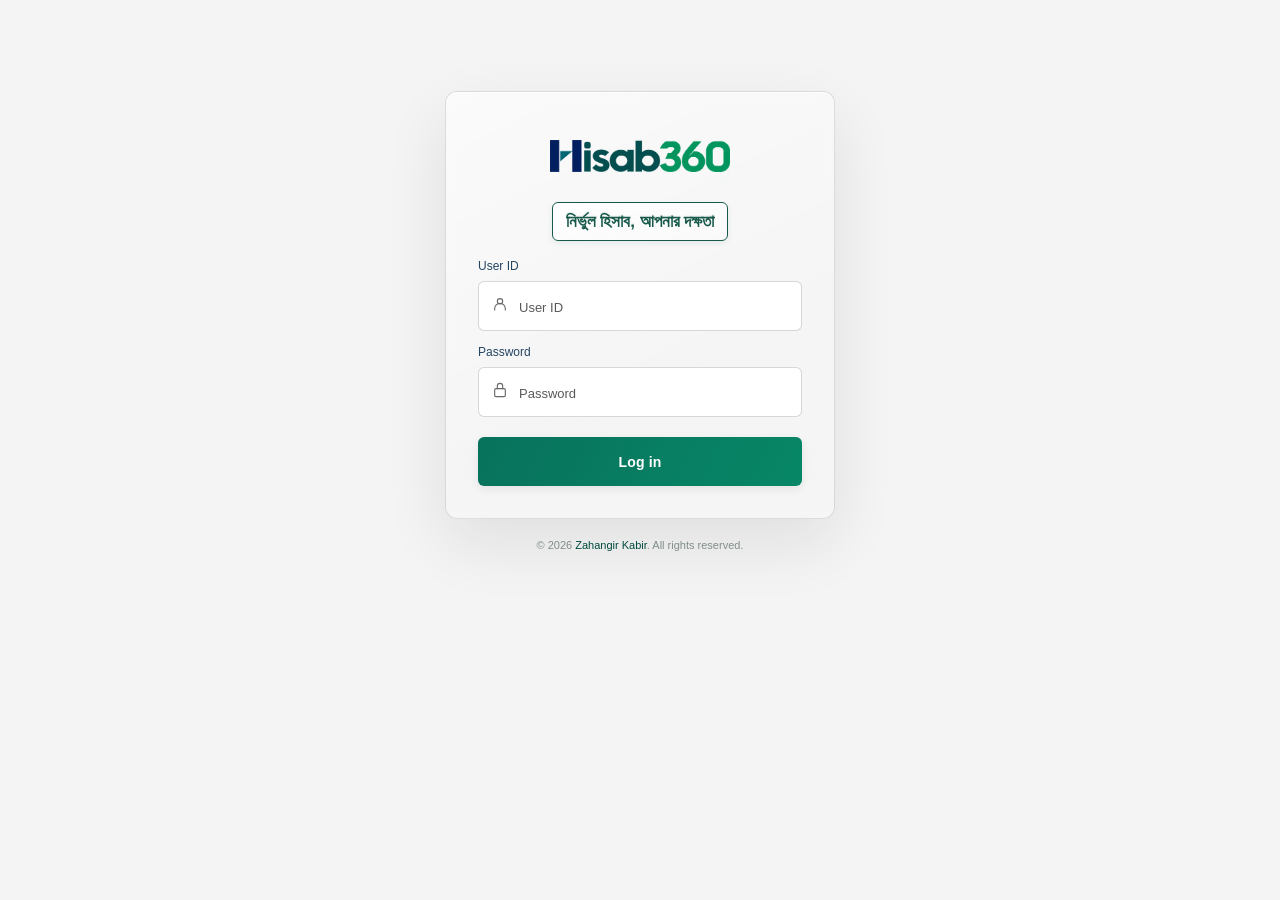
==== index.html @ 58d1980b "Match the login tagline border and text with a subtle glass finish" ====
<!DOCTYPE html>
<html lang="bn">
<head>
  <meta charset="UTF-8">
  <meta name="viewport" content="width=device-width, initial-scale=1.0">
  <title>Hisab360 · Collection Portal</title>
  
  <script>
  try{var portalSavedSession=JSON.parse(sessionStorage.getItem('collectionPortalUser')||'null');
  if(portalSavedSession&&portalSavedSession.id)document.documentElement.classList.add('portal-session-restoring');}catch(e){}
  </script>
  <style>
  .portal-session-restoring #loginSection{display:none!important}

</style>
  <link rel="preconnect" href="https://www.gstatic.com">
  <link rel="preconnect" href="https://identitytoolkit.googleapis.com" crossorigin>
  <link rel="preconnect" href="https://securetoken.googleapis.com" crossorigin>
  <link rel="preconnect" href="https://collection-app-479e0-default-rtdb.firebaseio.com" crossorigin>
  <link rel="preload" as="script" href="assets/vendor/firebase-app-8.10.1.js">
  <link rel="preload" as="script" href="assets/vendor/firebase-auth-8.10.1.js">
  <link rel="preload" as="script" href="assets/vendor/firebase-database-8.10.1.js">
  <!-- Firebase SDKs -->

  <!-- Heavy libraries are lazy-loaded so Login opens faster. -->

  <style>
    * { box-sizing: border-box; font-family: 'Segoe UI', Tahoma, Geneva, Verdana, sans-serif; margin: 0; padding: 0; }
    html, body { overscroll-behavior-y: contain; }
    body { background-color: #f4f7f6; padding: 10px; color: #333; touch-action: pan-x pan-y; }
    .container { max-width: 1500px; margin: 0 auto; background: #fff; padding: 15px; border-radius: 8px; box-shadow: 0 4px 12px rgba(0,0,0,0.1); }
    h2 { color: #00695c; margin-bottom: 15px; font-size: 20px; }

    .login-box { max-width: 400px; margin: 40px auto; padding: 25px; border: 1px solid #ccc; border-radius: 8px; background: #fff; text-align: center; }
    .login-box input { width: 100%; padding: 10px; margin: 10px 0; border: 1px solid #ccc; border-radius: 4px; }
    
    .btn-group { display: flex; gap: 10px; margin-top: 15px; flex-wrap: wrap; }
    .btn { background: #00695c; color: white; padding: 12px 15px; border: none; border-radius: 4px; cursor: pointer; font-size: 15px; width: 100%; font-weight: bold; text-align: center; }
    .btn:hover { background: #004d40; }
    .btn:disabled { background: #999 !important; cursor: not-allowed !important; opacity: 0.6; }
    
    .btn-excel { background: #2e7d32; color: white; border: none; padding: 10px 15px; border-radius: 4px; cursor: pointer; font-weight: bold; }
    .btn-excel:hover { background: #1b5e20; }
    .btn-reset { background: #757575; color: white; border: none; padding: 8px 12px; border-radius: 4px; cursor: pointer; }
    .btn-reset:hover { background: #616161; }

    .btn-add { background: #0288d1; color: white; border: none; padding: 8px 12px; border-radius: 4px; cursor: pointer; font-size: 12px; font-weight: bold; margin-top: 5px; }
    .btn-add:hover { background: #01579b; }

    .btn-remove-row { background: #e53935; color: white; border: none; padding: 6px 10px; border-radius: 4px; cursor: pointer; font-weight: bold; }
    .btn-remove-row:hover { background: #b71c1c; }

    .btn-cancel { background: #d32f2f; color: white; }
    .btn-cancel:hover { background: #b71c1c; }
    .btn-logout { background: #d32f2f; width: auto; float: right; padding: 8px 15px; font-weight: normal; font-size: 13px; }
    
    .btn-delete { background: #c62828; color: white; border: none; padding: 5px 8px; border-radius: 4px; cursor: pointer; font-weight: bold; font-size: 11px; margin-left: 3px; }
    .btn-delete:hover { background: #b71c1c; }

    .btn-edit { background: #f57c00; color: white; border: none; padding: 5px 8px; border-radius: 4px; cursor: pointer; font-weight: bold; font-size: 11px; margin-right: 3px; }
    .btn-edit:hover { background: #e65100; }

    .btn-details { background: #0288d1; color: white; border: none; padding: 5px 8px; border-radius: 4px; cursor: pointer; font-weight: bold; font-size: 11px; }
    .btn-details:hover { background: #01579b; }

    .btn-approve { background: #2e7d32; color: white; border: none; padding: 5px 8px; border-radius: 4px; cursor: pointer; font-weight: bold; font-size: 11px; margin-right: 3px; }
    .btn-approve:hover { background: #1b5e20; }

    .btn-clear-slip { background: #d32f2f; color: white; border: none; padding: 4px 8px; border-radius: 4px; cursor: pointer; font-weight: bold; font-size: 12px; }
    .btn-clear-slip:hover { background: #b71c1c; }

    .tab-nav { display: flex; gap: 10px; border-bottom: 2px solid #00695c; margin-bottom: 15px; flex-wrap: wrap; }
    .tab-btn { background: #e0f2f1; border: none; padding: 10px 18px; font-weight: bold; cursor: pointer; border-radius: 6px 6px 0 0; color: #004d40; font-size: 14px; }
    .tab-btn.active { background: #00695c; color: white; }
    .tab-btn.settings-icon { flex:0 0 auto; min-width:44px; font-size:18px; padding:8px 12px; }
    @media(max-width:768px){ .tab-btn.settings-icon { min-width:46px; flex:0 0 46px; } }

    .header-bar { overflow: hidden; margin-bottom: 15px; display:flex; justify-content:space-between; align-items:center; gap:8px; }
    .header-bar h2 { font-size: 18px; margin: 0; }

    .summary-cards { display: grid; grid-template-columns: repeat(auto-fit, minmax(140px, 1fr)); gap: 10px; margin-bottom: 15px; }
    .card { background: #e0f2f1; padding: 10px; border-radius: 6px; text-align: center; border: 1px solid #b2dfdb; }
    .card h3 { font-size: 11px; color: #004d40; margin-bottom: 3px; }
    .card p { font-size: 14px; font-weight: bold; color: #00695c; }
    .card.red { background: #ffebee; border-color: #ffcdd2; } .card.red p { color: #c62828; }
    .card.green { background: #e8f5e9; border-color: #c8e6c9; } .card.green p { color: #2e7d32; }
    .card.diff { background: #fff3e0; border-color: #ffe0b2; } .card.diff p { color: #e65100; }
    .card.cyan { background: #e0f7fa; border-color: #b2ebf2; } .card.cyan p { color: #00838f; }
    .card.purple { background: #f3e5f5; border-color: #e1bee7; } .card.purple p { color: #6a1b9a; }
    .card.bank-card { background: #e8eaf6; border-color: #c5cae9; } .card.bank-card p { color: #1a237e; }

    .filter-panel { background: #e0f2f1; padding: 12px; border-radius: 8px; margin-bottom: 15px; display: flex; flex-wrap: wrap; gap: 10px; align-items: flex-end; }
    .filter-group { display: flex; flex-direction: column; gap: 3px; flex: 1; min-width: 130px; }
    .filter-group label { font-size: 11px; font-weight: bold; color: #004d40; }
    /* Refined admin filter UI */
    #adminFilterPanel{
      background:linear-gradient(135deg,#e8f7f5 0%,#f7fbfb 100%);
      border:1px solid #b7dfda; border-radius:14px; padding:14px; gap:12px;
      box-shadow:0 3px 12px rgba(0,77,64,.07); align-items:stretch;
    }
    #adminFilterPanel .filter-group{min-width:170px;}
    #adminFilterPanel .filter-group label{font-size:11px; letter-spacing:.1px; margin-left:2px;}
    #adminFilterPanel .filter-group input,#adminFilterPanel .dso-multiselect-toggle{
      min-height:40px; padding:9px 11px; border:1px solid #a8c8c4; border-radius:9px;
      background:#fff; font-size:13px; outline:none; transition:.18s ease;
    }
    #adminFilterPanel .filter-group input:focus,#adminFilterPanel .dso-multiselect-toggle:focus{
      border-color:#00897b; box-shadow:0 0 0 3px rgba(0,137,123,.10);
    }
    #adminFilterPanel .dso-multiselect{height:40px;}
    #adminFilterPanel .dso-multiselect-toggle{height:40px;}
    #adminFilterPanel .admin-filter-action{
      min-height:40px; padding:9px 13px; border:none; border-radius:9px; cursor:pointer;
      font-size:12px; font-weight:800; white-space:nowrap; transition:.18s ease;
    }
    #adminFilterPanel .admin-filter-action:hover{transform:translateY(-1px); filter:brightness(.98);}
    #adminFilterPanel.group-admin-filter .range-filter{display:none;}
    #adminFilterPanel.slip-approval-filter .range-filter{display:none!important;}
    #adminFilterPanel.group-admin-filter .filter-group.date-filter{flex:1.1; min-width:190px;}
    #adminFilterPanel.group-admin-filter .filter-group.dso-filter{flex:2; min-width:240px;}
    #adminFilterPanel.group-admin-filter .filter-group.dso-filter label:after{content:' (শুধু আপনার নির্ধারিত DSO)';font-weight:normal;color:#607d8b;}
    #adminFilterPanel.group-admin-filter .filter-group.date-filter{flex:1.15;min-width:160px;}
    #adminFilterPanel.group-admin-filter .filter-group.dso-filter{flex:2.2;min-width:220px;}
    #adminFilterPanel.group-admin-filter .admin-filter-action{flex:0 0 auto;}
    @media(max-width:760px){
      #adminFilterPanel{padding:11px;gap:9px;}
      #adminFilterPanel .filter-group{min-width:100%;}
      #adminFilterPanel .admin-filter-action{width:100%;}
    }
    .filter-group input, .filter-group select { padding: 6px; border: 1px solid #004d40; border-radius: 4px; width: 100%; font-size: 12px; }
    
    .dso-multiselect { position: relative; width: 100%; }
    .dso-multiselect-toggle {
      width: 100%; min-height: 34px; padding: 7px 34px 7px 10px; border: 1px solid #9aa7ad; border-radius: 3px;
      background: #fff; color: #444; font-size: 12px; text-align: left; cursor: pointer; position: relative;
      overflow: hidden; white-space: nowrap; text-overflow: ellipsis;
    }
    .dso-multiselect-toggle::after {
      content: "▼"; position: absolute; right: 10px; top: 50%; transform: translateY(-50%); color: #68757a; font-size: 10px; pointer-events: none;
    }
    .dso-multiselect.open .dso-multiselect-toggle::after { content: "▲"; }
    .dso-checkbox-container {
      display: none; position: absolute; top: calc(100% + 2px); left: 0; right: 0; max-height: 185px; overflow-y: auto;
      border: 1px solid #b7c0c5; border-radius: 0 0 3px 3px; background: #fff; padding: 5px 0; z-index: 500; box-shadow: 0 3px 10px rgba(0,0,0,0.14);
    }
    .dso-multiselect.open .dso-checkbox-container { display: block; }
    .dso-checkbox-item { display: flex; align-items: center; gap: 9px; min-height: 31px; padding: 4px 12px; font-size: 12px; color: #555; cursor: pointer; user-select: none; background: #fff; }
    .dso-checkbox-item:hover { background: #f2f5f6; }
    .dso-checkbox-item input[type="checkbox"] { width: 15px; height: 15px; margin: 0; cursor: pointer; accent-color: #00695c; }
    .dso-dropdown-actions { display: flex; gap: 5px; padding: 6px 8px; border-top: 1px solid #e0e0e0; background: #fafafa; position: sticky; bottom: 0; }
    .dso-dropdown-actions button { flex: 1; font-size: 10px; cursor: pointer; padding: 4px 6px; border: none; border-radius: 2px; color: #fff; }
    .dso-select-all-btn { background: #00695c; }
    .dso-clear-all-btn { background: #c62828; }

    .missing-box { background: #ffebee; border: 2px dashed #c62828; border-radius: 8px; padding: 12px; margin-bottom: 15px; }
    .missing-box h3 { color: #c62828; font-size: 14px; margin-bottom: 8px; display: flex; justify-content: space-between; flex-wrap: wrap; }
    .missing-list { display: flex; flex-wrap: wrap; gap: 6px; }
    .missing-badge { background: #c62828; color: white; padding: 3px 8px; border-radius: 12px; font-size: 11px; font-weight: bold; }

    .notification-banner { background: #e3f2fd; border: 1px solid #2196f3; border-radius: 6px; padding: 10px; margin-bottom: 15px; display: flex; justify-content: space-between; align-items: center; }
    .notification-banner p { font-size: 12px; color: #0d47a1; font-weight: bold; }
    .btn-dismiss { background: #1976d2; color: white; border: none; padding: 4px 8px; border-radius: 4px; cursor: pointer; font-size: 11px; }

    .form-grid { display: grid; grid-template-columns: repeat(auto-fit, minmax(280px, 1fr)); gap: 15px; margin-bottom: 15px; }
    .section-box { padding: 15px; border-radius: 8px; border: 2px solid #ccc; background: #fff; }
    .section-received { border-color: #2e7d32; background-color: #f1f8e9; }
    .section-return { border-color: #c62828; background-color: #fbe9e7; }
    .section-title { font-size: 15px; font-weight: bold; margin-bottom: 12px; padding-bottom: 5px; border-bottom: 2px solid; }
    .title-received { color: #2e7d32; border-color: #a5d6a7; }
    .title-return { color: #c62828; border-color: #ef9a9a; }

    .form-group { margin-bottom: 10px; }
    .form-group label { display: block; font-weight: bold; margin-bottom: 4px; font-size: 12px; }
    .form-group input, .form-group select { width: 100%; padding: 8px; border: 1px solid #ccc; border-radius: 4px; background: #fff; font-size: 13px; }

    .dynamic-row { display: flex; gap: 6px; margin-bottom: 6px; align-items: center; }
    .dynamic-row select, .dynamic-row input[type="text"] { flex: 1; padding: 6px; border: 1px solid #ccc; border-radius: 4px; font-size: 12px; }

    .calculation-box { background: #ffffff; padding: 10px; border-radius: 6px; border: 1px dashed #777; margin-top: 10px; font-size: 13px; }
    .calc-row { display: flex; justify-content: space-between; margin-bottom: 4px; }

    .ocr-status { font-size: 11px; color: #00695c; margin-top: 4px; font-weight: bold; }
    .ocr-result-box { margin-top: 7px; padding: 7px 9px; background:#eef8f6; border:1px solid #80cbc4; border-radius:5px; font-size:11px; line-height:1.55; }
    /* OCR progress/result text is intentionally hidden from the user UI. OCR still runs in the background. */
    #ocrStatus, .ocr-result-box { display: none !important; }
    .ocr-ok { color:#2e7d32; font-weight:bold; }
    .ocr-fail { color:#c62828; font-weight:bold; }
    .ocr-warn { color:#e65100; font-weight:bold; }
    .slip-account-name { flex:1.6; min-width:160px; padding:6px; border:1px solid #ccc; border-radius:4px; font-size:12px; background:#f7f7f7; }
    .slip-amt-val.ocr-locked { background:#e8f5e9; border-color:#66bb6a; font-weight:bold; }
    .slip-bank-name.ocr-locked { background:#e8f5e9; border-color:#66bb6a; font-weight:bold; }
    .slip-manual-tools { display:flex; align-items:center; gap:8px; flex-wrap:wrap; margin-top:6px; font-size:11px; }
    .btn-manual-edit { background:#ef6c00; color:#fff; border:none; padding:5px 9px; border-radius:4px; cursor:pointer; font-weight:bold; font-size:11px; }
    .btn-manual-edit:hover { background:#e65100; }
    .manual-confirm-label { display:inline-flex; align-items:center; gap:5px; padding:4px 7px; border:1px solid #ffcc80; border-radius:4px; background:#fff8e1; color:#6d4c41; font-weight:bold; }
    .manual-confirm-label input { accent-color:#2e7d32; }
    .manual-mode { background:#fff8e1 !important; border-color:#ffb74d !important; }
    .manual-confirmed { background:#e8f5e9 !important; border-color:#66bb6a !important; }

    .status-pending { background-color: #fff3e0; color: #e65100; font-weight: bold; padding: 3px 6px; border-radius: 4px; border: 1px solid #ffe0b2; display: inline-block; }
    .status-approved { background-color: #e8f5e9; color: #2e7d32; font-weight: bold; padding: 3px 6px; border-radius: 4px; border: 1px solid #c8e6c9; display: inline-block; }

    .table-container { 
      max-height: 70vh; overflow-y: auto; overflow-x: auto; margin-top: 10px; border: 1px solid #ccc; border-radius: 6px; position: relative; -webkit-overflow-scrolling: touch;
    }
    /* Bank Slip Approval: header stays visible vertically; DSO stays visible horizontally. */
    #adminPageSlipApproval .table-container { isolation:isolate; }
    #adminSlipApprovalTable thead th { position:sticky; top:0; z-index:12; background:#00695c; color:#fff; }
    #adminSlipApprovalTable tbody td:nth-child(3) { position:sticky; left:0; z-index:6; background:#fff; min-width:64px; font-weight:700; box-shadow:3px 0 7px rgba(0,0,0,.12); }
    #adminSlipApprovalTable tbody tr:nth-child(even) td:nth-child(3) { background:#f9f9f9; }
    #adminSlipApprovalTable thead th:nth-child(3) { left:0; z-index:18; box-shadow:3px 0 7px rgba(0,0,0,.16); }
    .approval-slip-thumbs { min-width:76px; max-width:260px; }
    .approval-slip-thumbs .thumb-list { display:flex; flex-wrap:wrap; justify-content:center; gap:5px; }
    .approval-slip-thumb { width:76px; min-height:84px; padding:3px; border:1px solid #a9d4ca; border-radius:8px; background:#f2faf8; cursor:zoom-in; display:flex; flex-direction:column; align-items:center; justify-content:center; gap:2px; }
    .approval-slip-thumb:hover,.approval-slip-thumb:focus-visible { border-color:#00695c; box-shadow:0 0 0 2px #b2dfdb; }
    .approval-slip-thumb img { display:block; width:68px; height:65px; object-fit:contain; border-radius:4px; background:#fff; }
    .approval-slip-thumb span { color:#004d40; font-size:10px; font-weight:700; }
    table { width: 100%; border-collapse: separate; border-spacing: 0; font-size: 11px; text-align: center; white-space: nowrap; }
    table th, table td { border-bottom: 1px solid #ccc; border-right: 1px solid #ccc; vertical-align: middle; padding: 6px; }
    table th:first-child, table td:first-child { border-left: 1px solid #ccc; }
    tr:nth-child(even) { background: #f9f9f9; }

    #dataTable thead tr:nth-child(1) th { position: sticky; top: 0; z-index: 10; }
    #dataTable thead tr:nth-child(2) th { position: sticky; top: 28px; z-index: 9; }
    #bankDetailsTable thead tr:nth-child(1) th, #notesSummaryTable thead tr:nth-child(1) th, #dsoHistoryTable thead tr:nth-child(1) th { position: sticky; top: 0; z-index: 10; }

    #dataTable { --report-date-width: 112px; }
    #dataTable thead tr:nth-child(2) th.sticky-col-1,
    #dataTable tbody td.sticky-col-1:not([colspan]) { box-sizing:border-box; width:var(--report-date-width); min-width:var(--report-date-width); max-width:var(--report-date-width); }
    #dataTable th.sticky-col-1, #dataTable td.sticky-col-1 { position: sticky; left: 0; z-index: 5; background-color: #37474f; color: white; }
    #dataTable th.sticky-col-2, #dataTable td.sticky-col-2 { position: sticky; left: var(--report-date-width); z-index: 5; background-color: #37474f; color: white; border-right: 2px solid #00695c; min-width:90px; box-shadow:3px 0 7px rgba(0,0,0,.12); }

    #dataTable thead tr:nth-child(1) th.sticky-col-1, #dataTable thead tr:nth-child(1) th.sticky-col-2 { z-index: 20; }
    #dataTable thead tr:nth-child(2) th.sticky-col-1, #dataTable thead tr:nth-child(2) th.sticky-col-2 { z-index: 19; }

    #dataTable tbody td.sticky-col-1, #dataTable tbody td.sticky-col-2 { background-color: #fff; color: #333; }
    #dataTable tbody tr:nth-child(even) td.sticky-col-1, #dataTable tbody tr:nth-child(even) td.sticky-col-2 { background-color: #f9f9f9; }
    #dataTable tfoot tr td.sticky-col-1, #dataTable tfoot tr td.sticky-col-2 { background-color: #eceff1; color: #000; }

    .th-info { background: #37474f; color: white; }
    .th-received { background: #2e7d32; color: white; }
    .th-return { background: #c62828; color: white; }
    .th-diff { background: #e65100; color: white; }
    .th-dso { background: #00838f; color: white; }
    .th-bank { background: #1a237e; color: white; }
    
    .bg-received { background-color: #e8f5e9 !important; color: #1b5e20; }
    .bg-return { background-color: #ffebee !important; color: #b71c1c; }
    .bg-diff { background-color: #fff3e0 !important; color: #e65100; font-weight: bold; }
    .bg-dso-diff { background-color: #e0f7fa !important; color: #00838f; font-weight: bold; }
    .admin-loading-row td { padding:18px !important; font-weight:800; color:#00695c; }

    .slip-img-preview { width: 45px; height: 45px; object-fit: cover; border-radius: 4px; border: 1px solid #00695c; display: block; margin: 0 auto; cursor: pointer; transition: transform 0.2s; }
    .slip-img-preview:hover { transform: scale(1.1); }
    .slip-clear-preview { width: 170px; height: 105px; object-fit: contain; background:#fff; border:2px solid #00695c; border-radius:6px; display:none; cursor:pointer; margin-top:7px; }
    .slip-clear-preview.visible { display:block; }
    .slip-date-input { flex:1; min-width:150px; padding:6px; border:1px solid #ccc; border-radius:4px; font-size:12px; background:#f7f7f7; }
    .slip-date-input.manual-mode { background:#fff8e1; border-color:#ffb74d; }
    .slip-date-input.manual-confirmed { background:#e8f5e9; border-color:#66bb6a; }
    .note-badge { display: inline-block; background: #eceff1; border: 1px solid #b0bec5; padding: 2px 4px; margin: 1px; border-radius: 3px; font-size: 10px; text-align: left; white-space: nowrap; }
    .dso-badge { display: inline-block; background: #e0f2f1; border: 1px solid #80cbc4; color: #004d40; padding: 2px 4px; margin: 1px; border-radius: 3px; font-size: 10px; font-weight: bold; }

    .slip-box-item { border: 1px solid #b2dfdb; padding: 12px; border-radius: 12px; background: linear-gradient(145deg,#ffffff,#f6fbfa); margin-bottom: 12px; box-shadow: 0 3px 12px rgba(0,105,92,.08); }
    .slip-input-group { display: grid; grid-template-columns: minmax(120px,1fr) minmax(180px,1.4fr) minmax(180px,1.5fr) minmax(140px,1fr) minmax(140px,1fr); gap: 8px; align-items: center; margin-top: 8px; }
    .slip-file-wrap { position:relative; min-width:0; }
    .slip-file-input { position:absolute; width:1px; height:1px; opacity:0; overflow:hidden; pointer-events:none; }
    .slip-file-label { min-height:42px; width:100%; display:flex; align-items:center; justify-content:center; gap:8px; padding:9px 12px; border:2px dashed #00897b; border-radius:10px; background:#e8f5f3; color:#00695c; font-size:13px; font-weight:800; cursor:pointer; transition:.18s ease; text-align:center; }
    .slip-file-label:hover { background:#d7efeb; border-color:#00695c; transform:translateY(-1px); }
    .slip-file-name { display:block; margin-top:4px; color:#607d8b; font-size:10px; white-space:nowrap; overflow:hidden; text-overflow:ellipsis; text-align:center; }
    .slip-head { display:flex; justify-content:space-between; align-items:center; gap:8px; flex-wrap:wrap; }
    .slip-title { font-weight:800; color:#00695c; font-size:14px; }
    .slip-status-dot { display:inline-flex; align-items:center; gap:5px; font-size:10px; color:#607d8b; }
    
    .note-warning { color: #c62828; font-size: 11px; font-weight: bold; margin-top: 4px; }
    .note-success { color: #2e7d32; font-size: 11px; font-weight: bold; margin-top: 4px; }

    .modal-overlay { position: fixed; top: 0; left: 0; width: 100%; height: 100%; background: rgba(0,0,0,0.7); display: none; justify-content: center; align-items: center; z-index: 1000; padding: 10px; }
    .modal-content { background: white; width: 100%; max-width: 650px; max-height: 90vh; overflow-y: auto; border-radius: 8px; padding: 15px; box-shadow: 0 5px 15px rgba(0,0,0,0.3); position: relative; }
    .modal-header { display: flex; justify-content: space-between; align-items: center; border-bottom: 2px solid #00695c; padding-bottom: 8px; margin-bottom: 12px; }
    .modal-header h3 { color: #00695c; font-size: 15px; }
    .modal-close { background: #c62828; color: white; border: none; font-size: 14px; font-weight: bold; padding: 4px 8px; border-radius: 4px; cursor: pointer; }
    .detail-section { margin-bottom: 12px; padding: 10px; border-radius: 6px; background: #f9f9f9; border: 1px solid #ddd; }
    .detail-section h4 { color: #37474f; margin-bottom: 6px; border-bottom: 1px dashed #ccc; padding-bottom: 3px; font-size: 13px; }
    .detail-row { display: flex; justify-content: space-between; margin-bottom: 4px; font-size: 12px; }
    .slip-grid-modal { display: grid; grid-template-columns: repeat(auto-fit, minmax(130px, 1fr)); gap: 10px; margin-top: 6px; }
    .slip-card-modal { border: 1px solid #ccc; padding: 6px; border-radius: 4px; text-align: center; background: #fff; box-shadow: 0 2px 4px rgba(0,0,0,0.05); }
    .slip-card-modal img { width: 100%; height: 120px; object-fit: contain; background: #f0f0f0; border-radius: 4px; cursor: pointer; border: 1px solid #ccc; }
    
    .image-zoom-overlay { position: fixed; top: 0; left: 0; width: 100%; height: 100%; background: rgba(0,0,0,0.85); display: none; justify-content: center; align-items: center; z-index: 2000; padding: 10px; }
    .image-zoom-container { width:min(98vw,1100px); max-width:98vw; height:min(96vh,900px); min-height:min(300px,96vh); text-align:center; background:#fff; padding:10px; border-radius:8px; position:relative; display:flex; flex-direction:column; overflow:hidden; }
    .slip-zoom-viewport { flex:1; min-height:0; overflow:auto; background:#eef2f1; display:flex; align-items:flex-start; border-radius:6px; }
    #zoomedImageSrc { display:block; max-width:none; max-height:none; height:auto; flex:none; margin:auto; border-radius:4px; }
    .zoom-controls { flex:none; z-index:12; display:flex; justify-content:center; align-items:center; flex-wrap:wrap; gap:8px; background:#fff; padding:8px 50px 8px 8px; }
    .zoom-controls button { min-height:38px; border:1px solid #00897b; border-radius:7px; color:#005b50; background:#fff; font-weight:700; cursor:pointer; }
    .zoom-controls output { min-width:50px; font-weight:700; color:#005b50; }
    .zoom-details-info { flex:none; margin-top: 8px; padding: 8px; background: #e0f2f1; border-radius: 4px; color: #004d40; font-weight: bold; font-size: 14px; display: flex; justify-content: space-around; flex-wrap: wrap; gap: 10px; }

    @media screen and (max-width: 900px) {
      .slip-input-group { grid-template-columns: repeat(2,minmax(0,1fr)); }
      .slip-file-wrap { grid-column: span 2; }
    }
    @media screen and (max-width: 768px) {
      body { padding: 5px; }
      .container { padding: 10px; }
      .form-grid { grid-template-columns: 1fr; }
      .slip-input-group { grid-template-columns: 1fr; gap:9px; }
      .slip-file-wrap { grid-column:auto; }
      .slip-box-item { padding:10px; }
      .slip-clear-preview { width:100%; height:150px; }
      .slip-manual-tools { align-items:stretch; }
      .slip-manual-tools .btn-manual-edit, .slip-manual-tools .manual-confirm-label { width:100%; justify-content:center; text-align:center; }
      .header-bar h2 { font-size: 15px; }
      .btn-logout { padding: 6px 10px; font-size: 12px; }
      .filter-panel { flex-direction: column; align-items: stretch; }
      .filter-group { width: 100%; }
      .tab-btn { flex: 1; text-align: center; padding: 8px 10px; font-size: 12px; }
    }
  
    /* ===== MODERN BANK SLIP OCR UI ===== */
    .slip-box-item{
      border:1px solid #b2dfdb!important;
      padding:14px!important;
      border-radius:16px!important;
      background:linear-gradient(135deg,#ffffff 0%,#f3fbf9 100%)!important;
      margin-bottom:14px!important;
      box-shadow:0 6px 20px rgba(0,105,92,.10)!important;
    }
    .slip-input-group{
      display:grid!important;
      grid-template-columns:1.35fr 1fr 1.35fr 1fr 1fr!important;
      gap:10px!important;
      align-items:start!important;
      margin-top:12px!important;
    }
    .slip-field{min-width:0;display:flex;flex-direction:column;gap:5px}
    .slip-field-label{
      display:block!important;
      font-size:11px!important;
      font-weight:800!important;
      color:#315a56!important;
      letter-spacing:.1px;
      min-height:30px;
      line-height:1.3;
    }
    .slip-field input,.slip-field select{
      width:100%!important;
      min-height:43px!important;
      padding:9px 11px!important;
      border:1px solid #c5d6d3!important;
      border-radius:10px!important;
      background:#fff!important;
      font-size:13px!important;
      outline:none!important;
      transition:.18s ease!important;
    }
    .slip-field input:focus,.slip-field select:focus{
      border-color:#00897b!important;
      box-shadow:0 0 0 3px rgba(0,137,123,.10)!important;
    }
    .slip-field .slip-amt-val{font-weight:800!important;color:#176b39!important}
    .slip-field .slip-date-input{font-weight:700!important;color:#37474f!important}
    .slip-upload-field{min-width:0}
    .slip-file-wrap{position:relative;min-width:0}
    .slip-file-input{
      position:absolute!important;width:1px!important;height:1px!important;opacity:0!important;
      overflow:hidden!important;pointer-events:none!important;
    }
    .slip-file-label{
      min-height:43px!important;width:100%!important;display:flex!important;
      align-items:center!important;justify-content:center!important;gap:7px!important;
      padding:9px 10px!important;border:2px dashed #009688!important;border-radius:10px!important;
      background:#e7f7f4!important;color:#00695c!important;font-size:12px!important;
      font-weight:800!important;cursor:pointer!important;text-align:center!important;
      transition:.18s ease!important;
    }
    .slip-file-label:hover{background:#d8f1ec!important;transform:translateY(-1px)}
    .slip-file-name{
      display:block!important;margin-top:4px!important;color:#78909c!important;
      font-size:9px!important;white-space:nowrap!important;overflow:hidden!important;
      text-overflow:ellipsis!important;text-align:center!important;
      position:absolute!important;top:100%!important;left:0;right:0;
    }
    .slip-preview-wrap{margin-top:20px}
    .slip-clear-preview{
      width:150px!important;height:100px!important;object-fit:contain!important;
      background:#fff!important;border:2px solid #80cbc4!important;border-radius:10px!important;
      display:none!important;cursor:pointer!important;margin-top:0!important;
    }
    .slip-clear-preview.visible{display:block!important}
    .slip-manual-tools{display:flex!important;align-items:center!important;gap:8px!important;flex-wrap:wrap!important;margin-top:9px!important}
    .ocr-result-box{
      margin-top:9px!important;padding:9px 11px!important;background:#f1faf8!important;
      border:1px solid #9ad8d0!important;border-radius:10px!important;font-size:11px!important;line-height:1.6!important;
    }
    @media(max-width:1100px){
      .slip-input-group{grid-template-columns:repeat(3,minmax(0,1fr))!important}
      .slip-upload-field{grid-column:span 3}
    }
    @media(max-width:760px){
      .slip-input-group{grid-template-columns:1fr!important}
      .slip-upload-field{grid-column:auto}
      .slip-upload-field{margin-bottom:11px}
      .slip-box-item{padding:11px!important;border-radius:13px!important}
      .slip-file-label{min-height:48px!important;font-size:13px!important}
      .slip-field input,.slip-field select{min-height:45px!important;font-size:14px!important}
      .slip-clear-preview{width:100%!important;height:160px!important}
      .slip-manual-tools>*{width:100%!important;justify-content:center!important;text-align:center!important}
    }

  
    /* ===== PERFORMANCE + STICKY PORTAL HEADER ===== */
    .portal-sticky-top{
      position:sticky; top:0; z-index:900;
      background:#fff; padding-top:2px; margin-bottom:10px;
      box-shadow:0 3px 12px rgba(0,0,0,.08);
    }
    .portal-sticky-top .header-bar{margin-bottom:6px;}
    .portal-sticky-top .tab-nav{margin-bottom:0; background:#fff; padding-bottom:2px;}
    .admin-filter-admin{display:none;}
    #adminFilterPanel.master-admin-filter .admin-filter-admin{display:flex;}
    @media(max-width:760px){
      .portal-sticky-top{margin-left:-10px;margin-right:-10px;padding-left:10px;padding-right:10px;}
    }

    /* OCR is intentionally silent: processing/result diagnostics are hidden. */
    .ocr-status { display:block !important; }
    .ocr-result-box { display:none !important; }

    .bank-slip-image-cell{min-width:62px;width:70px;text-align:center;vertical-align:middle;}
    .bank-slip-image-cell .slip-img-preview{width:52px!important;height:52px!important;object-fit:cover!important;}
    .slip-card-modal img{display:block!important;min-height:120px;}

    #refreshDataBtn{width:auto!important;white-space:nowrap;transition:.15s ease;}
    #refreshDataBtn:active{transform:scale(.98);}
    .slip-field input,.slip-field select,.slip-file-label{height:43px!important;min-height:43px!important;}
    @media(max-width:760px){.slip-field input,.slip-field select,.slip-file-label{height:45px!important;min-height:45px!important;}}
    .portal-footer{max-width:1100px;margin:24px auto 12px;padding:14px 10px;border-top:1px solid #d4e5df;text-align:center;color:#527068;font-size:12px;line-height:1.5;}
    .portal-footer strong{color:#004d40;}

    .container{width:100%;max-width:none;box-sizing:border-box}
    #adminView,#adminView .section-box{width:100%;min-width:0;box-sizing:border-box}
    #adminView .table-container{width:100%;max-width:100%;overflow-x:auto}
    #adminView input,#adminView select{max-width:100%;box-sizing:border-box}
    .slip-date-input{min-width:0;max-width:100%;box-sizing:border-box}
    @media(max-width:768px){.container{padding:8px}#adminView .section-box{padding:10px}}
    </style>
<style id="compact-visible-portal-ui">
.portal-footer{width:fit-content!important;max-width:calc(100% - 12px)!important;min-height:0!important;margin:3px auto!important;padding:2px 4px!important;border:0!important;line-height:1.3!important;font-size:11px!important}
.summary-cards{grid-template-columns:repeat(auto-fit,minmax(112px,1fr))!important;gap:7px!important;margin-bottom:10px!important}
.summary-cards .card{padding:7px 8px!important;min-height:0!important;border-radius:9px!important;border-width:1px!important;box-shadow:0 2px 5px rgba(0,77,64,.06)}
.summary-cards .card h3{font-size:10px!important;line-height:1.35!important;margin:0 0 3px!important;font-weight:700!important}
.summary-cards .card p{font-size:15px!important;line-height:1.25!important;margin:0!important;font-weight:800!important}
.filter-panel,#adminFilterPanel{display:grid!important;grid-template-columns:repeat(4,minmax(0,1fr))!important;gap:7px!important;padding:9px!important;border-radius:10px!important;border:1px solid #91c9c0!important;background:linear-gradient(135deg,#e7f5f1,#f8fbfa)!important;align-items:end!important;box-shadow:0 2px 7px rgba(0,77,64,.07)!important;margin-bottom:10px!important}
.filter-panel .filter-group,#adminFilterPanel .filter-group{min-width:0!important;width:100%!important;flex:initial!important;gap:3px!important}
.filter-panel .filter-group label,#adminFilterPanel .filter-group label{font-size:10px!important;line-height:1.3!important;color:#164e45!important;font-weight:800!important}
.filter-panel .filter-group :is(input,select),#adminFilterPanel .filter-group :is(input,select),#adminFilterPanel .dso-multiselect-toggle{width:100%!important;height:34px!important;min-height:34px!important;box-sizing:border-box!important;padding:5px 8px!important;border:1px solid #8bbeb5!important;border-radius:7px!important;background:#fff!important;color:#173c35!important;font-size:12px!important;box-shadow:0 1px 2px rgba(0,77,64,.04)}
#adminFilterPanel .dso-multiselect{height:34px!important;min-width:0!important}
#adminFilterPanel .admin-filter-action{width:100%!important;min-width:0!important;height:34px!important;min-height:34px!important;padding:5px 7px!important;border-radius:7px!important;font-size:11px!important;box-sizing:border-box!important;align-self:end!important}
.filter-panel :is(input,select):focus,#adminFilterPanel .dso-multiselect-toggle:focus-visible{outline:2px solid #00897b!important;outline-offset:1px!important}
@media(max-width:760px){.filter-panel,#adminFilterPanel{grid-template-columns:repeat(2,minmax(0,1fr))!important;gap:7px!important}.summary-cards{grid-template-columns:repeat(3,minmax(0,1fr))!important}.filter-panel .filter-group :is(input,select),#adminFilterPanel .filter-group :is(input,select){font-size:16px!important;letter-spacing:-.025em!important}}
@media(max-width:360px){.summary-cards{grid-template-columns:repeat(2,minmax(0,1fr))!important}}
</style>
<style id="narrow-portal-filters">
#adminFilterPanel .range-filter{display:none!important}
.filter-panel,#adminFilterPanel{grid-template-columns:repeat(auto-fit,minmax(110px,145px))!important;justify-content:start!important}
.filter-panel .filter-group,#adminFilterPanel .filter-group{max-width:145px!important;min-width:0!important;width:100%!important}
#adminFilterPanel .admin-filter-action{max-width:145px!important;white-space:normal!important;font-size:10px!important}
@media(max-width:760px){.filter-panel,#adminFilterPanel{grid-template-columns:repeat(2,minmax(0,145px))!important}.filter-panel .filter-group,#adminFilterPanel .filter-group{max-width:145px!important}}
</style>

<style>
#deviceAdminModal{background:rgba(12,31,43,.62)!important;backdrop-filter:blur(5px);box-sizing:border-box}
#deviceAdminModal *{box-sizing:border-box}
#deviceAdminModal .device-admin-card{width:min(1200px,100%)!important;padding:26px!important;border:1px solid #dbe7ed;box-shadow:0 24px 80px #071c3940;border-radius:22px!important}
#deviceAdminModal h3{margin:0 0 18px;font-size:25px;color:#125e67;letter-spacing:-.4px}
#deviceAdminModal button{border:1px solid #d8e4eb;border-radius:9px;background:#f3f7fa;color:#234354;padding:9px 14px;min-height:40px;font-family:inherit;font-weight:600;font-size:13px;cursor:pointer;transition:background .15s;margin-right:8px}
#deviceAdminModal button:hover{background:#e5eef4}#deviceAdminModal button:focus-visible{outline:3px solid #78c8da;outline-offset:2px}#deviceAdminModal button:disabled{opacity:.5;cursor:wait}
#deviceAdminStatus:empty{display:none}
#deviceAdminStatus{font-size:14px;line-height:1.7;background:#eff8fa;border:1px solid #d8eef0;border-radius:11px;padding:12px 15px;color:#426470;margin:18px 0}
#deviceAdminContent{border:1px solid #dce7ed;border-radius:13px}
#deviceAdminContent table{table-layout:fixed;min-width:940px!important;border:0!important;font-size:13px}
#deviceAdminContent th{background:#eaf4f7!important;color:#36566a;padding:14px 12px!important;border:0!important;position:sticky;top:0;z-index:1}
#deviceAdminContent th:nth-child(1){width:85px}#deviceAdminContent th:nth-child(2){width:230px}#deviceAdminContent th:nth-child(4){width:105px}#deviceAdminContent th:nth-child(5){width:290px}
#deviceAdminContent td{padding:15px 12px!important;border:0!important;border-bottom:1px solid #e8eef2!important;text-align:left;vertical-align:middle;line-height:1.6;white-space:normal!important}
#deviceAdminContent tr:nth-child(odd){background:#f8fbfd}#deviceAdminContent td[data-label="Browser"]{font-size:11px;color:#617886}#deviceAdminContent td[data-label="Device UID"]{font-family:monospace;color:#3e6475;font-size:12px}
#deviceAdminContent td[data-status="approved"]{color:#15754b;font-weight:700}#deviceAdminContent td[data-status="pending"]{color:#ad720c;font-weight:700}#deviceAdminContent td[data-status="blocked"]{color:#c34848;font-weight:700}
#deviceAdminContent .device-actions button{padding:7px 10px;font-size:12px;margin:3px!important}
#deviceAdminContent button[data-action="approve"],#deviceAdminContent button[data-action="unblock"]{background:#e6f6ee;border-color:#bfdfcf;color:#18734c}
#deviceAdminContent button[data-action="block"]{background:#fff3de;border-color:#efdcba;color:#976409}
#deviceAdminContent button[data-action="delete"]{background:#fff0f0;border-color:#eccaca;color:#b44848}
@media(max-width:700px){#deviceAdminModal{padding:8px!important}#deviceAdminModal .device-admin-card{padding:16px!important;max-height:94dvh!important;border-radius:16px!important}#deviceAdminModal h3{font-size:22px}#deviceAdminContent{border:0}#deviceAdminContent table{display:block;min-width:0!important;width:100%}#deviceAdminContent table>tr:first-child{display:none}#deviceAdminContent tr{display:block;border:1px solid #dae6ed;border-radius:12px;margin-bottom:12px;padding:8px;background:white!important}#deviceAdminContent td{display:block;width:100%;max-width:none!important;padding:8px!important;border:0!important;overflow-wrap:anywhere}#deviceAdminContent td:before{content:attr(data-label);display:block;font:600 11px sans-serif;color:#708895;margin-bottom:3px}#deviceAdminContent .device-actions{border-top:1px solid #edf2f5!important;padding-top:10px!important}}

/* Device approval: compact dashboard and touch-friendly actions. */
#deviceAdminButton.device-approval-menu{background:linear-gradient(135deg,#135d74,#178b89);color:white;border:0;border-radius:10px;box-shadow:0 4px 12px #135d7426;padding:10px 16px}
#deviceAdminButton.device-approval-menu:hover{background:linear-gradient(135deg,#104c61,#117572)}
#deviceAdminModal .device-admin-header{display:flex;align-items:center;justify-content:space-between;gap:12px;border-bottom:1px solid #e0ebef;padding-bottom:15px;margin-bottom:16px}
#deviceAdminModal .device-admin-header h3{margin:0;font-size:25px;color:#174f63}
#deviceAdminModal .device-close{background:#f1f5f7;border-color:#e1e9ee;color:#526875}
#deviceAdminModal .device-refresh{background:#e7f4f5;border-color:#c5e3e5;color:#156f76}
#deviceAdminModal .device-summary{display:grid;grid-template-columns:repeat(3,minmax(0,1fr));gap:12px;margin:16px 0}
#deviceAdminModal .device-summary>div{display:flex;flex-direction:column;gap:5px;padding:16px;border:1px solid #e1eaf0;border-radius:13px;background:#f7fafc}
#deviceAdminModal .device-summary strong{font-size:26px;line-height:1.2}#deviceAdminModal .device-summary span{font-size:13px}
#deviceAdminModal .device-summary [data-status=pending]{background:#fff8e9;color:#946209;border-color:#f0dfb7}
#deviceAdminModal .device-summary [data-status=approved]{background:#edf8f2;color:#18744e;border-color:#cce7d7}
#deviceAdminModal .device-summary [data-status=blocked]{background:#fff1f2;color:#ac434b;border-color:#efd3d6}
#deviceAdminContent td[data-label=Browser]{font-size:13px;color:#36566a;font-weight:600}
#deviceAdminContent .device-status-badge{display:inline-block;border-radius:20px;padding:4px 10px;font-size:12px;white-space:nowrap;background:#f0f4f6}
#deviceAdminContent [data-status=approved] .device-status-badge{background:#e3f4e9}#deviceAdminContent [data-status=pending] .device-status-badge{background:#fff1cc}#deviceAdminContent [data-status=blocked] .device-status-badge{background:#ffe3e6}
#deviceAdminContent tr:hover{background:#f1f8fa}#deviceAdminContent .device-empty{text-align:center;padding:32px 16px;color:#657e8b}
@media(max-width:700px){#deviceAdminModal .device-admin-header h3{font-size:21px}#deviceAdminModal .device-summary{gap:7px}#deviceAdminModal .device-summary>div{padding:12px 8px}#deviceAdminModal .device-summary strong{font-size:23px}#deviceAdminModal .device-summary span{font-size:11px}#deviceAdminContent .device-actions{display:flex;flex-wrap:wrap;gap:4px}#deviceAdminContent .device-actions:before{width:100%}}

#deviceAdminModal .device-admin-card{box-sizing:border-box;background:linear-gradient(160deg,#f2fafb,white 30%)!important;box-shadow:0 24px 80px #102d4340}#deviceAdminModal .device-toolbar{display:flex;gap:10px;margin:12px 0}#deviceAdminModal .device-toolbar input{flex:1;min-width:0;margin:0}#deviceAdminModal .device-toolbar select{width:auto;max-width:45%;margin:0}#deviceAdminModal .device-toolbar input,#deviceAdminModal .device-toolbar select{box-sizing:border-box;min-height:44px;border:1px solid #c8dce3;border-radius:10px;padding:10px;background:white;color:#244d61}#deviceAdminContent .device-actions button{min-height:40px;padding:8px 13px;border-radius:9px}#deviceAdminContent button:disabled{opacity:.5;cursor:wait}#deviceAdminStatus:empty{display:none}#deviceAdminContent td[data-label="Device UID"]{font-family:monospace;font-size:11px;color:#6b808d}#deviceAdminContent td[data-label="User ID"]{font-weight:700;color:#126f7c}#deviceAdminContent table>tr:first-child{position:sticky;top:0;z-index:1}#deviceAdminModal button:focus-visible,#deviceAdminModal input:focus-visible,#deviceAdminModal select:focus-visible{outline:3px solid #43a9bb;outline-offset:2px}
#passwordGate{box-sizing:border-box;overflow:auto;padding:16px!important;background:#f3f8f7!important}#passwordGate input{box-sizing:border-box;border:1px solid #bdd5d0;border-radius:8px}#passwordGate h2{font-size:22px;line-height:1.5}#passwordGate button{white-space:normal}@media(max-width:480px){#passwordGate h2{font-size:19px}}
</style>
<style id="hisab360-brand">
.login-box{border:1px solid #dce8eb!important;border-radius:20px!important;background:#fff!important;box-shadow:0 14px 50px #142d4614!important;padding:30px 26px!important;max-width:390px;box-sizing:border-box}
.hisab-login-logo{display:block;width:260px;max-width:100%;height:auto;margin:0 auto 18px}.hisab-login-heading{text-align:center;font-size:21px!important;color:#122d46!important;margin:0 0 7px!important}.hisab-login-caption{text-align:center;font-size:13px;color:#637986;margin:0 0 22px}
.hisab-header-brand{display:flex;align-items:center;gap:18px;min-width:0;flex-wrap:wrap}.hisab-header-brand img{width:174px;max-width:100%;height:auto}.hisab-header-brand #portalTitle{font-size:15px;margin:0;padding-left:16px;border-left:1px solid #b4d1cc;color:#245358}
.header-bar{gap:14px;align-items:center}.login-box input{box-sizing:border-box;border-radius:10px!important;min-height:45px;border-color:#c9dcdf!important}.login-box #loginBtn{border-radius:10px;background:#087f82;min-height:45px}
@media(max-width:560px){.login-box{padding:24px 20px!important}.hisab-header-brand{gap:8px}.hisab-header-brand img{width:140px}.hisab-header-brand #portalTitle{font-size:12px;padding-left:0;border:0;width:100%}}
</style><link rel="icon" type="image/png" sizes="64x64" href="assets/hisab360-favicon-v8.png">
<link rel="shortcut icon" type="image/x-icon" href="assets/hisab360-favicon-v8.ico">
<style>@media print{@page{size:A4 landscape;margin:12mm}body{background:white!important;color:#203c34!important;font-size:11px}button,nav,#loginSalam,#adminTabNav,#dsoTabNav,#adminFilterPanel{display:none!important}table{width:100%!important;border-collapse:collapse!important}thead{display:table-header-group}tr{break-inside:avoid}th,td{position:static!important;border:1px solid #ccdcd5!important;padding:6px!important}th{background:#e9f3ee!important}*{-webkit-print-color-adjust:exact;print-color-adjust:exact}.print-action-column{display:none!important}}</style><link rel="apple-touch-icon" sizes="180x180" href="assets/hisab360-touch-v8.png">
<style>.device-restore-button{display:block;margin:12px auto 0;border:0;background:transparent;color:#08785c;font-size:12px;text-decoration:underline;cursor:pointer}.device-recovery-button{border:1px solid #c9ddd4;background:#eff7f3;color:#175b43;border-radius:8px;padding:8px 12px;font-size:12px;cursor:pointer}</style>
<style id="business-polish">body{color:#182d3d;background-color:#f4f7fa}input,select,textarea{border-radius:8px;transition:box-shadow .15s}button{border-radius:8px}table{font-variant-numeric:tabular-nums}thead th{letter-spacing:.1px}tbody tr:hover{background-color:#f0f8f7}.login-box{box-shadow:0 12px 40px #143d5410;border-radius:18px}.device-admin-card{box-shadow:0 18px 60px #102b4320}@media print{body{background:white}}</style><style id="quiet-surfaces">
/* Quiet surfaces, clear controls, accessible keyboard focus. */
.card,.login-box,.report-filter,.filter-panel,.filter-container,.nav-group,.finance-section,.balance,.report-detail-grid section,.petty-summary-card,.device-summary>div{border:0!important}
.card,.login-box{box-shadow:0 4px 20px rgba(25,55,75,.055)}
button:not(.clear-investment-data){border-color:transparent}
input:not([type=checkbox]):not([type=radio]),select,textarea{border-color:#cbd5de}
input:hover,select:hover,textarea:hover{border-color:#91aab5}
button:focus-visible,a:focus-visible,summary:focus-visible,input:focus-visible,select:focus-visible,textarea:focus-visible{outline:2px solid #0b8277!important;outline-offset:3px}
@media print{.card,.login-box,.report-filter{box-shadow:none}}
</style><style id="financial-protection-style">
.image-zoom-overlay{backdrop-filter:blur(5px);background:#0c1c2ed9;padding:16px}
.image-zoom-container{padding:14px;border-radius:18px;box-shadow:0 20px 80px #0005;background:#f8fafc}
.zoom-controls{gap:8px;padding:0 46px 12px 0;background:transparent;min-height:48px}
.zoom-controls button{display:grid;place-items:center;width:40px;height:40px;padding:9px;border:0;color:#1c625b;background:white;box-shadow:0 2px 8px #1c465410;border-radius:11px}
.zoom-controls button:hover{background:#dff1ec}.zoom-controls svg{width:22px;height:22px;fill:none;stroke:currentColor;stroke-width:1.7;stroke-linecap:round;stroke-linejoin:round}
.zoom-controls output{font-size:12px;font-variant-numeric:tabular-nums;min-width:48px;color:#4c6272}
.slip-view-close{position:absolute;right:14px;top:14px;width:38px;height:38px;border:0;background:#eaf0f4;color:#4b6170;border-radius:50%;font-size:27px;line-height:1;z-index:20;cursor:pointer}
.slip-zoom-viewport{background:#e7edf1;border-radius:12px;overscroll-behavior:contain}#zoomedImageSrc{box-shadow:0 3px 16px #263d4d18}
.zoom-details-info{background:white;color:#425a69;border-radius:10px;font-size:12px;font-weight:500;padding:11px}
.backup-overlay{position:fixed;inset:0;background:#102a405c;backdrop-filter:blur(4px);z-index:99999;display:grid;place-items:center;padding:16px}
.backup-panel{background:white;border-radius:18px;padding:24px;width:min(100%,500px);max-height:90vh;overflow:auto;color:#234353;box-shadow:0 16px 60px #102a4026}.backup-panel h3{margin:0 0 10px}.backup-panel p{font-size:13px;line-height:1.7}.backup-panel input{width:100%;padding:12px;margin:6px 0;border:1px solid #d2dee4;box-sizing:border-box}.backup-actions{display:flex;flex-wrap:wrap;gap:8px;margin:12px 0}.backup-actions button{padding:10px 13px;border:0;background:#eaf3f1;color:#175b50;cursor:pointer}.backup-actions button:first-child{background:#087f6c;color:white}.backup-actions button:disabled{opacity:.6;cursor:wait}
@media(max-width:600px){.image-zoom-overlay{padding:6px}.image-zoom-container{padding:10px;border-radius:13px;height:94dvh;max-height:96vh}.slip-view-close{right:10px;top:10px}.zoom-details-info{gap:7px;font-size:11px}.backup-panel{padding:18px}.backup-panel input{font-size:16px}}
</style><style>.backup-settings-card{background:white;border-radius:14px;padding:20px;margin:16px 0;box-shadow:0 4px 18px #19374b08}.backup-settings-card h3{margin:0 0 12px;font-size:16px;color:#285548}.backup-settings-card button{padding:11px 18px;border:0;border-radius:9px;background:#087f6c;color:white;cursor:pointer;font-weight:600}</style><style>
@keyframes hisabLogoLustre{0%,100%{filter:drop-shadow(0 2px 3px rgba(5,105,88,.13)) brightness(1)}50%{filter:drop-shadow(0 5px 11px rgba(6,145,119,.32)) brightness(1.09)}}
@keyframes hisabLogoShimmer{0%,15%{transform:translateX(-170%) skewX(-18deg);opacity:0}25%{opacity:.75}55%{transform:translateX(430%) skewX(-18deg);opacity:.45}65%,100%{transform:translateX(430%) skewX(-18deg);opacity:0}}
.hisab-logo-stage{position:relative;display:block;isolation:isolate;flex-shrink:0}
.hisab-login-stage{width:min(260px,100%);margin:0 auto 18px}
.hisab-header-stage{width:174px;max-width:100%}
.hisab-logo-stage img{display:block!important;width:100%!important;max-width:100%!important;height:auto!important;margin:0!important;transform:none!important;animation:hisabLogoLustre 4s ease-in-out infinite!important}
.hisab-logo-stage::before{content:''!important;display:block!important;position:absolute;inset:0 auto 0 0;width:24%;background:linear-gradient(90deg,transparent,rgba(255,255,255,.65),transparent);transform:translateX(-170%) skewX(-18deg);animation:hisabLogoShimmer 5s ease-in-out infinite;pointer-events:none;z-index:2}
.hisab-logo-stage::after{content:none!important;display:none!important}
@media(prefers-reduced-motion:reduce){.hisab-logo-stage img,.hisab-logo-stage::before{animation:none!important}.hisab-logo-stage::before{display:none!important}}
</style><style>.report-paging{display:flex;align-items:center;justify-content:space-between;flex-wrap:wrap;gap:10px;padding:10px 12px;margin:10px 0;background:#edf6f3;border-radius:10px;font-size:12px;color:#32564c}.report-paging button{padding:8px 13px;border:0;border-radius:8px;background:#087f6c;color:white;cursor:pointer}.report-paging button:disabled{opacity:.6;cursor:wait}.report-paging[hidden]{display:none}@media print{.report-paging button{display:none}}</style><style id="admin-main-menu-polish">
#adminTabNav{align-items:center;flex-wrap:wrap;gap:7px;margin:16px 0!important;padding:7px!important;border:0!important;border-radius:13px;background:#f2f6f4;box-shadow:none;min-width:0}
#adminTabNav>.tab-btn,#adminTabNav>#deviceAdminButton.device-approval-menu{display:inline-flex;align-items:center;justify-content:center;gap:9px;flex:0 1 auto;min-width:0;min-height:44px;margin:0;padding:8px 14px;border:0!important;border-radius:9px;background:transparent;color:#456254;box-shadow:none;font-family:inherit;font-size:13px;font-weight:600;line-height:1.4;text-align:center;white-space:normal;transition:background .16s,color .16s,box-shadow .16s;cursor:pointer}
#adminTabNav>.tab-btn:hover,#adminTabNav>#deviceAdminButton.device-approval-menu:hover{background:#e3eee7;color:#175b3f;transform:none}
#adminTabNav>.tab-btn.active{background:#176c50;color:#fff;box-shadow:0 3px 8px #176c5020}
#adminTabNav .main-menu-icon{display:inline-flex;align-items:center;justify-content:center;width:25px;height:25px;flex:0 0 25px;border-radius:7px;color:#52806a;background:#e5ede8}
#adminTabNav .main-menu-icon svg{width:17px;height:17px}
#adminTabNav>.tab-btn.active .main-menu-icon{color:#fff;background:#ffffff20}
#adminTabNav>#deviceAdminButton.device-approval-menu{margin-left:auto;background:#fff;color:#476c59;box-shadow:0 1px 4px #233c2c08}
#adminTabNav>#deviceAdminButton.device-approval-menu:hover{background:#e3eee7}
#adminTabNav button:focus-visible{outline:2px solid #247c5b!important;outline-offset:2px}
#adminTabNav>.tab-btn[style*="display: none"],#adminTabNav>.tab-btn[style*="display:none"],#adminTabNav>[hidden]{display:none!important}
@media(max-width:1100px){#adminTabNav>.tab-btn,#adminTabNav>#deviceAdminButton.device-approval-menu{flex:1 1 140px;font-size:12px;padding:8px 10px}#adminTabNav>#deviceAdminButton.device-approval-menu{margin-left:0}}
@media(max-width:600px){#adminTabNav{gap:6px;padding:6px!important;border-radius:11px}#adminTabNav>.tab-btn,#adminTabNav>#deviceAdminButton.device-approval-menu{flex:1 1 calc(50% - 6px);min-height:45px;justify-content:flex-start;font-size:11.5px;padding:9px 10px;gap:7px}#adminTabNav .main-menu-icon{width:24px;height:24px;flex-basis:24px}#adminTabNav .main-menu-icon svg{width:16px;height:16px}}
@media(max-width:320px){#adminTabNav>.tab-btn,#adminTabNav>#deviceAdminButton.device-approval-menu{flex-basis:100%}}
@media(prefers-reduced-motion:reduce){#adminTabNav>button{transition:none!important}}
@media print{#adminTabNav{display:none!important}}
</style><style id="admin-filter-design-v10">
#adminFilterPanel{display:flex!important;flex-direction:row!important;flex-wrap:wrap!important;align-items:flex-end!important;gap:10px!important;padding:14px!important;border:0!important;border-radius:12px!important;background:#f4f7f5!important;box-shadow:none!important;margin-bottom:16px!important}
#adminFilterPanel .filter-group,#adminFilterPanel.group-admin-filter .filter-group{flex:0 1 180px!important;width:180px!important;min-width:0!important;max-width:none!important;gap:0!important;margin:0}
#adminFilterPanel .filter-group label{display:block;font-size:11px!important;font-weight:500!important;color:#5b7164!important;line-height:1.45!important;margin:0 0 6px!important;letter-spacing:0!important}
#adminFilterPanel .filter-group input,#adminFilterPanel .filter-group select,#adminFilterPanel .dso-multiselect-toggle{width:100%!important;min-height:39px!important;height:39px!important;padding:8px 11px!important;border:1px solid #d8e4dc!important;border-radius:8px!important;background-color:#fff!important;color:#345543!important;font-family:inherit;font-size:12px!important;font-weight:500;box-shadow:0 1px 2px #163e2503!important;box-sizing:border-box!important}
#adminFilterPanel .dso-multiselect{width:100%;height:39px!important;min-width:0!important}
#adminFilterPanel .dso-multiselect-toggle{text-align:left;white-space:nowrap;overflow:hidden;text-overflow:ellipsis;padding-right:30px!important}
#adminFilterPanel .filter-group input:hover,#adminFilterPanel .filter-group select:hover,#adminFilterPanel .dso-multiselect-toggle:hover{border-color:#a9c9b6!important}
#adminFilterPanel .filter-group input:focus,#adminFilterPanel .filter-group select:focus,#adminFilterPanel .dso-multiselect-toggle:focus-visible{outline:0!important;border-color:#6ba887!important;box-shadow:0 0 0 3px #176c5010!important}
#adminFilterPanel .admin-filter-action{display:inline-flex;align-items:center;justify-content:center;gap:7px;flex:0 1 auto!important;width:auto!important;min-width:96px!important;max-width:none!important;min-height:39px!important;height:39px!important;align-self:flex-end!important;margin:0!important;padding:8px 13px!important;border:0!important;border-radius:8px!important;background:#e6eee9!important;color:#486854!important;font-family:inherit;font-size:12px!important;font-weight:600;line-height:1.4;box-shadow:none!important;white-space:nowrap!important;transition:background .15s,color .15s}
#adminFilterPanel .admin-filter-action:hover{background:#dae8df!important;color:#205b3c!important;transform:none!important;filter:none!important}
#adminFilterPanel .admin-filter-action[onclick="resetAdminFilters()"]{background:#fff!important;color:#6d7e73!important}
#adminFilterPanel .admin-filter-action[onclick="exportToExcel()"]{margin-left:auto!important;background:#176c50!important;color:#fff!important;padding:8px 16px!important;box-shadow:0 2px 6px #176c5015!important}
#adminFilterPanel .admin-filter-action[onclick="exportToExcel()"]:hover{background:#10563d!important}
#adminFilterPanel .filter-action-icon{display:inline-flex;align-items:center;justify-content:center;flex:0 0 15px;width:15px;height:15px}
#adminFilterPanel .filter-action-icon svg{width:15px;height:15px}
#adminFilterPanel .dso-checkbox-container{border:1px solid #e0eae3;border-radius:12px;box-shadow:0 12px 30px #173f2c20;padding:10px;background:#fff;z-index:60}
#adminFilterPanel .dso-checkbox-container label{font-size:12px!important;padding:7px 8px;border-radius:6px;margin:0!important}
#adminFilterPanel .dso-checkbox-container label:hover{background:#edf5ef}
@media(max-width:1050px){#adminFilterPanel .filter-group,#adminFilterPanel.group-admin-filter .filter-group{flex:1 1 170px!important;width:auto!important}#adminFilterPanel .admin-filter-action{flex:1 1 100px!important}#adminFilterPanel .admin-filter-action[onclick="exportToExcel()"]{margin-left:0!important}}
@media(max-width:600px){#adminFilterPanel{gap:10px 8px!important;padding:11px!important}#adminFilterPanel .filter-group,#adminFilterPanel.group-admin-filter .filter-group{flex:1 1 calc(50% - 8px)!important;width:calc(50% - 8px)!important}#adminFilterPanel .dso-filter{flex-basis:100%!important;width:100%!important}#adminFilterPanel .admin-filter-action{flex:1 1 calc(50% - 8px)!important;min-width:0!important}#adminFilterPanel .filter-group input,#adminFilterPanel .filter-group select{font-size:16px!important;letter-spacing:-.2px!important}#adminFilterPanel .dso-checkbox-container{max-width:calc(100vw - 45px)}}
@media(max-width:330px){#adminFilterPanel .filter-group,#adminFilterPanel.group-admin-filter .filter-group{flex-basis:100%!important;width:100%!important}}
@media print{#adminFilterPanel{display:none!important}}
</style><style id="mobile-admin-layout-fix">
@media(max-width:760px){
#adminFilterPanel{display:grid!important;grid-template-columns:repeat(2,minmax(0,1fr))!important;grid-auto-flow:row!important;align-items:end!important;justify-items:stretch!important;gap:11px 9px!important;padding:12px!important;width:100%!important;min-width:0!important}
#adminFilterPanel .filter-group,#adminFilterPanel.group-admin-filter .filter-group{width:100%!important;max-width:none!important;min-width:0!important;flex:none!important;align-self:stretch!important;grid-column:auto;margin:0!important}
#adminFilterPanel .filter-group.dso-filter,#adminFilterPanel.group-admin-filter .filter-group.dso-filter{grid-column:1/-1!important;width:100%!important}
#adminFilterPanel .filter-group label{font-size:11px!important;line-height:1.45!important;margin:0 0 6px!important}
#adminFilterPanel .filter-group input,#adminFilterPanel .filter-group select,#adminFilterPanel .dso-multiselect-toggle{width:100%!important;max-width:100%!important;min-width:0!important;min-height:41px!important;height:41px!important;box-sizing:border-box!important}
#adminFilterPanel .filter-group input,#adminFilterPanel .filter-group select{font-size:16px!important}
#adminFilterPanel .dso-multiselect{height:41px!important;min-width:0!important;width:100%!important}
#adminFilterPanel .admin-filter-action,#adminFilterPanel .admin-filter-action[onclick="exportToExcel()"]{display:flex!important;justify-content:center!important;align-self:stretch!important;width:100%!important;max-width:none!important;min-width:0!important;height:40px!important;min-height:40px!important;margin:0!important;flex:none!important;padding:8px!important;font-size:12px!important;grid-column:auto}
#adminTabNav>.tab-btn,#adminTabNav>#deviceAdminButton.device-approval-menu{min-height:41px!important;justify-content:flex-start!important;text-align:left!important}
#adminFilterPanel .dso-checkbox-container{left:0!important;right:0!important;width:100%!important;max-width:100%!important;box-sizing:border-box}
}
@media(max-width:320px){#adminFilterPanel{grid-template-columns:minmax(0,1fr)!important}#adminFilterPanel .filter-group.dso-filter{grid-column:auto!important}}
</style><style id="dso-responsive-navigation">
#dsoTabNav{display:grid!important;grid-template-columns:repeat(3,minmax(0,1fr)) minmax(110px,.65fr);gap:6px!important;padding:6px!important;margin:12px 0 0!important;border:0!important;border-radius:12px;background:#f0f5f2!important;min-width:0;box-sizing:border-box}
#dsoTabNav[style*="display:none"],#dsoTabNav[style*="display: none"],#dsoTabNav[hidden]{display:none!important}
#dsoTabNav>.tab-btn,#dsoTabNav>.tab-btn.settings-icon{display:flex;align-items:center;justify-content:flex-start;gap:9px;min-width:0;width:100%;min-height:44px;margin:0;padding:9px 12px;border:0;border-radius:9px;background:transparent;color:#476555;font-family:inherit;font-size:13px;font-weight:600;line-height:1.45;text-align:left;white-space:normal;box-sizing:border-box;box-shadow:none;transition:background .15s,color .15s}
#dsoTabNav>.tab-btn:hover{background:#e2eee6;color:#185c3e;transform:none}
#dsoTabNav>.tab-btn.active{background:#176c50;color:#fff;box-shadow:0 2px 7px #176c5020}
#dsoTabNav .dso-menu-icon{display:inline-flex;align-items:center;justify-content:center;width:27px;height:27px;flex:0 0 27px;border-radius:7px;background:#e1ebe4;color:#508067}
#dsoTabNav .dso-menu-icon svg{width:18px;height:18px}
#dsoTabNav>.tab-btn.active .dso-menu-icon{background:#ffffff20;color:#fff}
#dsoTabNav .dso-menu-label{min-width:0;overflow-wrap:anywhere}
#dsoTabNav>.tab-btn:focus-visible{outline:2px solid #268462;outline-offset:2px}
@media(max-width:760px){#dsoTabNav{grid-template-columns:repeat(2,minmax(0,1fr));gap:6px!important;padding:6px!important;margin-top:10px!important}#dsoTabNav>.tab-btn,#dsoTabNav>.tab-btn.settings-icon{min-height:43px;padding:8px 10px;font-size:12px;gap:8px;flex:none}#dsoTabNav .dso-menu-icon{width:25px;height:25px;flex-basis:25px}#dsoTabNav .dso-menu-icon svg{width:17px;height:17px}}
@media(max-width:380px){#dsoTabNav>.tab-btn,#dsoTabNav>.tab-btn.settings-icon{font-size:11px;padding:8px;gap:6px}#dsoTabNav .dso-menu-icon{width:23px;height:23px;flex-basis:23px}}
@media(max-width:280px){#dsoTabNav{grid-template-columns:minmax(0,1fr)}}
@media(prefers-reduced-motion:reduce){#dsoTabNav>.tab-btn{transition:none}}
@media print{#dsoTabNav{display:none!important}}
</style><style id="approved-login-design">
body.login-design-visible{min-height:100vh;min-height:100svh;box-sizing:border-box;padding:24px 16px;background:#f0f8f3;background-image:radial-gradient(ellipse at 0% 28%,#dcefe380 0,transparent 45%),radial-gradient(ellipse at 100% 85%,#d8eee380 0,transparent 50%);background-attachment:fixed}
body.login-design-visible::before,body.login-design-visible::after{content:'';position:fixed;width:320px;height:320px;border-radius:50%;background:#d9eee14d;pointer-events:none;z-index:-1}
body.login-design-visible::before{left:-190px;top:14%}body.login-design-visible::after{right:-160px;bottom:-100px}
#loginSection.login-box{position:relative;width:100%;max-width:410px;margin:clamp(24px,8vh,90px) auto 22px!important;padding:32px 30px 34px!important;border:1px solid #d3e3d9!important;border-radius:17px!important;background:#fff!important;box-shadow:0 12px 35px #2567430b!important;text-align:center;box-sizing:border-box}
#loginSection .hisab-login-stage{display:flex;align-items:center;justify-content:center;width:100%;max-width:100%;margin:0 auto 22px;padding:0!important}
#loginSection #hisabLoginLogo{width:235px;max-width:100%;height:auto;max-height:85px;object-fit:contain}
#loginSection .hisab-login-heading{display:block!important;margin:0 0 7px!important;font-size:25px!important;line-height:1.4;font-weight:650!important;color:#29383a!important;letter-spacing:-.4px}
#loginSection .hisab-login-caption{display:block!important;margin:0 0 30px!important;font-size:13px!important;line-height:1.6;color:#7b8783!important;font-weight:400!important}
#loginSection .login-field{position:relative;margin:0 0 15px;min-width:0;text-align:left}
#loginSection .login-field-icon{position:absolute;left:14px;top:50%;transform:translateY(-50%);display:flex;align-items:center;justify-content:center;width:20px;height:22px;color:#697871;pointer-events:none;z-index:1}
#loginSection .login-field-icon svg{width:20px;height:22px}
#loginSection .login-field>input{display:block;width:100%;height:47px;min-height:47px;margin:0!important;padding:11px 13px 11px 46px!important;border:1px solid #d6dfda!important;border-radius:8px!important;background:#fdfefd!important;box-shadow:0 1px 2px #183b2e02!important;font-family:inherit;font-size:16px!important;line-height:1.5;color:#30443a;box-sizing:border-box}
#loginSection .login-field>input::placeholder{color:#99a39f;opacity:1;font-size:14px}
#loginSection .login-field>input:focus{outline:0!important;border-color:#6daa8b!important;box-shadow:0 0 0 3px #1486570d!important;background:#fff!important}
#loginPass::-ms-reveal,#loginPass::-ms-clear{display:none}
#loginSection #loginBtn{display:flex;align-items:center;justify-content:center;gap:12px;width:100%;min-height:47px;margin:21px 0 0!important;padding:11px 18px;border:0;border-radius:8px;background:linear-gradient(110deg,#008959,#029762);color:#fff;font-family:inherit;font-size:15px;font-weight:600;box-shadow:0 3px 8px #0089590b}
#loginSection #loginBtn::after{content:none;display:none}
#loginSection #loginBtn:hover{background:#008052}#loginSection #loginBtn:focus-visible{outline:2px solid #168553;outline-offset:3px}
#loginSection #loginBtn:disabled{cursor:wait;opacity:.65}
body.login-design-visible>.portal-footer{max-width:480px;margin:0 auto;padding:0 8px 16px;background:transparent;color:#87928c;font-size:10px;line-height:1.65;font-weight:400;text-align:center;border:0;box-shadow:none}
body.login-design-visible>.portal-footer strong{font-weight:400}
@media(max-width:480px){body.login-design-visible{padding:20px 15px}#loginSection.login-box{margin:clamp(22px,7vh,65px) auto 20px!important;padding:29px 23px 30px!important;border-radius:15px!important}#loginSection #hisabLoginLogo{width:218px}#loginSection .hisab-login-stage{margin-bottom:20px}#loginSection .hisab-login-heading{font-size:23px!important}#loginSection .hisab-login-caption{margin-bottom:27px!important;font-size:12px!important}body.login-design-visible>.portal-footer{font-size:9px}}
@media(max-height:600px){#loginSection.login-box{margin-top:10px!important}#loginSection .hisab-login-stage{margin-bottom:13px}#loginSection .hisab-login-caption{margin-bottom:20px!important}}
</style><style id="transparent-logo-surfaces">#loginSection .hisab-logo-stage,.hisab-header-brand .hisab-logo-stage{background:transparent!important;border:0!important;box-shadow:none!important}#hisabLoginLogo,#hisabHeaderLogo{background:transparent!important}</style><style id="brand-v8-full-logo">
.hisab-logo-stage img{animation:hisabSoftLustre 9s ease-in-out infinite!important;filter:none;transform:none!important}
.hisab-logo-stage::before{content:none!important;display:none!important;animation:none!important}
#loginSection .hisab-logo-stage::after,.hisab-header-brand .hisab-logo-stage::after{content:''!important;display:block!important;position:absolute;inset:0;width:100%;height:100%;pointer-events:none;z-index:2;background:linear-gradient(112deg,transparent 35%,rgba(120,232,210,.15) 43%,rgba(255,255,255,.64) 49%,rgba(164,240,224,.2) 54%,transparent 63%);background-size:320% 100%;background-position:150% 0;mask:url('assets/hisab360-logo-v8.png') center/100% 100% no-repeat;-webkit-mask:url('assets/hisab360-logo-v8.png') center/100% 100% no-repeat;animation:hisabSilkSweep 9s cubic-bezier(.4,0,.2,1) infinite}
@keyframes hisabSoftLustre{0%,62%,100%{filter:brightness(1)}77%{filter:brightness(1.07)}}
@keyframes hisabSilkSweep{0%,60%{background-position:150% 0;opacity:0}65%{opacity:.9}86%{opacity:.9}92%,100%{background-position:-150% 0;opacity:0}}
@media(prefers-reduced-motion:reduce){.hisab-logo-stage img{animation:none!important;filter:none!important}#loginSection .hisab-logo-stage::after,.hisab-header-brand .hisab-logo-stage::after{display:none!important;animation:none!important}}
</style><style id="compact-brand-size">#loginSection .hisab-login-stage{width:220px!important;max-width:85%!important}.hisab-header-brand .hisab-header-stage{width:145px!important}@media(max-width:480px){#loginSection .hisab-login-stage{width:200px!important}.hisab-header-brand .hisab-header-stage{width:130px!important}}</style><style id="main-menu-icon-alignment">#adminTabNav{align-items:stretch!important;gap:6px!important}#adminTabNav>.tab-btn,#adminTabNav>#deviceAdminButton.device-approval-menu{display:inline-grid;grid-template-columns:30px minmax(0,1fr);align-items:center!important;column-gap:9px!important;min-height:46px!important;padding:8px 12px!important;line-height:1.35!important;text-align:left!important}#adminTabNav .main-menu-icon{display:flex!important;align-items:center;justify-content:center;width:30px!important;height:30px!important;flex:0 0 30px!important;border-radius:9px!important;background:#e4eee8;color:#33745b;line-height:0;box-sizing:border-box}#adminTabNav .main-menu-icon svg{display:block;width:20px!important;height:20px!important;flex:none;overflow:visible}#adminTabNav>.tab-btn.active .main-menu-icon{background:#ffffff26;color:white}#adminTabNav>#deviceAdminButton .main-menu-icon{background:#e9f2ed;color:#33745b}@media(max-width:600px){#adminTabNav>.tab-btn,#adminTabNav>#deviceAdminButton.device-approval-menu{grid-template-columns:28px minmax(0,1fr);column-gap:8px!important;padding:8px 9px!important;min-height:48px!important}#adminTabNav .main-menu-icon{width:28px!important;height:28px!important}#adminTabNav .main-menu-icon svg{width:19px!important;height:19px!important}}#adminTabNav>.tab-btn[style*="display:none"],#adminTabNav>.tab-btn[style*="display: none"],#adminTabNav>[hidden]{display:none!important}</style><style id="main-menu-icons-beside">#adminTabNav>.tab-btn,#adminTabNav>#deviceAdminButton.device-approval-menu{display:inline-flex!important;flex-direction:row!important;align-items:center!important;justify-content:flex-start!important;gap:8px!important}#adminTabNav .main-menu-icon{flex-shrink:0!important;margin:0!important}#adminTabNav .main-menu-label,#adminTabNav>#deviceAdminButton>span:last-child{display:block;line-height:1.35;text-align:left;margin:0;white-space:nowrap}#adminTabNav>.tab-btn[style*="display:none"],#adminTabNav>.tab-btn[style*="display: none"],#adminTabNav>[hidden]{display:none!important}@media(max-width:600px){#adminTabNav .main-menu-label,#adminTabNav>#deviceAdminButton>span:last-child{white-space:normal}}</style><link rel="stylesheet" href="assets/hisab360-date-picker-v2.css"><style id="hisab-navigation-refresh">
#adminTabNav,#dsoTabNav{gap:7px!important;padding:8px!important;border:0!important;border-radius:16px!important;background:linear-gradient(110deg,#f0f6f3,#f7f9f8)!important;box-shadow:0 5px 18px #1f51390b!important}
#adminTabNav>.tab-btn,#adminTabNav>#deviceAdminButton.device-approval-menu,#dsoTabNav>.tab-btn{position:relative;min-height:47px!important;border:0!important;border-radius:11px!important;background:transparent!important;color:#405c4e!important;font-weight:600!important;box-shadow:none!important;transition:background .18s,color .18s,box-shadow .18s!important}
#adminTabNav>.tab-btn:hover,#adminTabNav>#deviceAdminButton:hover,#dsoTabNav>.tab-btn:hover{background:#fff!important;color:#126749!important;box-shadow:0 3px 10px #2850380a!important}
#adminTabNav>.tab-btn.active,#dsoTabNav>.tab-btn.active{background:linear-gradient(120deg,#145c49,#168366)!important;color:white!important;box-shadow:0 5px 12px #136a4924!important}
#adminTabNav .main-menu-icon,#dsoTabNav .dso-menu-icon{width:31px!important;height:31px!important;flex:0 0 31px!important;border-radius:10px!important;display:inline-flex!important;align-items:center;justify-content:center;box-shadow:inset 0 1px 0 #ffffff80}
#adminTabNav .main-menu-icon svg,#dsoTabNav .dso-menu-icon svg{width:19px!important;height:19px!important}
#tabAdminReportBtn .main-menu-icon,#tabDsoFormBtn .dso-menu-icon{background:#e3eee8!important;color:#35785c!important}
#tabAdminBankBtn .main-menu-icon,#tabDsoReportBtn .dso-menu-icon{background:#e5edf7!important;color:#537cab!important}
#tabAdminSlipApprovalBtn .main-menu-icon,#tabDsoSlipBtn .dso-menu-icon{background:#f0eafa!important;color:#8770a7!important}
#tabAdminNotesBtn .main-menu-icon{background:#faf0df!important;color:#ad884b!important}
#tabAdminSettingsBtn .main-menu-icon,#tabDsoSettingsBtn .dso-menu-icon{background:#e9edef!important;color:#70818c!important}
#tabAdminInvestmentBtn .main-menu-icon{background:#def0e9!important;color:#298469!important}
#adminTabNav>.tab-btn.active .main-menu-icon,#dsoTabNav>.tab-btn.active .dso-menu-icon{background:#ffffff22!important;color:white!important;box-shadow:inset 0 1px 0 #ffffff30}
#adminTabNav>#deviceAdminButton.device-approval-menu{background:#fff!important;box-shadow:0 2px 8px #2a4c3710!important}
#adminTabNav button:focus-visible,#dsoTabNav button:focus-visible{outline:2px solid #2c946e!important;outline-offset:2px}
@media(max-width:600px){#adminTabNav,#dsoTabNav{gap:6px!important;padding:6px!important;border-radius:13px!important}#adminTabNav>.tab-btn,#adminTabNav>#deviceAdminButton.device-approval-menu,#dsoTabNav>.tab-btn{min-height:50px!important;padding:9px!important;gap:8px!important;font-size:11.5px!important;border-radius:10px!important}#adminTabNav .main-menu-icon,#dsoTabNav .dso-menu-icon{width:29px!important;height:29px!important;flex-basis:29px!important}}
@media(prefers-reduced-motion:reduce){#adminTabNav>button,#dsoTabNav>button{transition:none!important}}
</style><style id="user-management-design">.portal-user-management{width:100%;box-sizing:border-box;margin-top:18px;padding:20px;background:#fff;border:1px solid #dbe8e0;border-radius:14px}.user-management-heading{display:flex;align-items:center;gap:12px;margin-bottom:18px}.user-management-badge{display:grid;place-items:center;flex:0 0 38px;height:38px;background:#e6f3ed;border-radius:11px;color:#167154;font-size:25px}.user-management-heading h3{margin:0 0 4px;font-size:17px;color:#1d5b43}.user-management-heading p{margin:0;font-size:12px;color:#75867a}.user-management-grid{display:grid;grid-template-columns:repeat(3,minmax(0,1fr));gap:14px}.user-management-grid label{display:flex;flex-direction:column;gap:7px;color:#405e4b;font-size:12px;font-weight:600}.user-management-grid input,.user-management-grid select{box-sizing:border-box;width:100%;min-height:43px;border:1px solid #ccdcd2;border-radius:8px;background:white;padding:10px 11px;font:inherit;font-weight:400}.portal-user-management #createDsoUserButton{width:auto;margin-top:18px;padding:11px 18px;border-radius:9px;background:#167453;font-size:13px}.portal-user-management p[role=status]{font-size:12px;white-space:pre-line;line-height:1.6}.portal-user-management [hidden]{display:none!important}#userManagementRulesHelp{padding:12px;background:#fff5df;color:#6b572e;border-radius:8px;font-size:12px;line-height:1.7}@media(max-width:650px){.user-management-grid{grid-template-columns:repeat(2,minmax(0,1fr))}.portal-user-management{padding:15px}}@media(max-width:400px){.user-management-grid{grid-template-columns:1fr}}</style><style id="report-viewer-shell">body.report-viewer-session #adminTabNav>button:not(#tabAdminInvestmentBtn),body.report-viewer-session #adminFilterPanel,body.report-viewer-session #dsoView,body.report-viewer-session #dsoTabNav{display:none!important}#portalUserManagement label[hidden]{display:none!important}</style><style id="admin-mobile-report-layout">
@media screen and (max-width:600px){
  .portal-sticky-top:has(#adminTabNav:not([style*="display: none"]):not([style*="display:none"])){position:relative;top:auto;z-index:auto}
  #adminTabNav{gap:4px!important;padding:4px!important;margin-top:4px!important}
  #adminTabNav>.tab-btn,#adminTabNav>#deviceAdminButton.device-approval-menu{
    flex:0 0 calc((100% - 4px)/2)!important;box-sizing:border-box;
    grid-template-columns:22px minmax(0,1fr)!important;min-height:44px!important;
    padding:5px 7px!important;gap:6px!important;line-height:1.2!important;white-space:normal!important
  }
  #adminTabNav>#deviceAdminButton.device-approval-menu{margin-left:0!important}
  #adminTabNav .main-menu-icon{width:22px!important;height:22px!important;border-radius:6px!important}
  #adminTabNav .main-menu-icon svg{width:15px!important;height:15px!important}
  #adminFilterPanel{margin-top:8px!important}
}
</style>
<style>
#adminPageHeading:not([hidden]){display:flex;align-items:center;gap:12px;padding:6px 0;color:#17483d}
#adminPageHeading button{min-height:44px;margin:0;padding:6px 13px;border:0;border-radius:9px;background:#e5f2ec;color:#145744;font-weight:700}
@media print{#adminPageHeading{display:none!important}}
</style><style>
#adminFilterPanel.is-collapsed{display:none!important}
#adminFilterToggle:not([hidden]){display:inline-flex;align-items:center;min-height:44px;margin:6px 0;padding:6px 14px;border:0;border-radius:9px;background:#e5f2ec;color:#145744;font-weight:700}
</style><style id="login-fields-refined">
body.login-design-visible{min-height:100vh;min-height:100svh;background-color:#f3f7f6;background-image:radial-gradient(ellipse at 0% 8%,rgba(111,188,161,.2),transparent 56%),radial-gradient(ellipse at 100% 88%,rgba(93,126,169,.13),transparent 56%),radial-gradient(circle,rgba(50,104,85,.07) .7px,transparent .9px),linear-gradient(145deg,#edf6f1 0%,#f8faf9 48%,#edf2f8 100%);background-size:100% 100%,100% 100%,28px 28px,100% 100%;background-repeat:no-repeat,no-repeat,repeat,no-repeat;background-attachment:scroll;padding:24px 16px!important;overflow-x:hidden}
body.login-design-visible::before,body.login-design-visible::after{display:none}
#loginSection.login-box{position:relative;width:100%;max-width:470px;margin:clamp(16px,8svh,78px) auto 18px!important;padding:43px 36px 36px!important;box-sizing:border-box;border:0!important;border-radius:15px!important;background:#fff!important;box-shadow:0 10px 28px #174f3f0d!important}
#loginSection.login-box::before{content:none;display:none}
#loginSection .hisab-login-stage{margin:0 auto 28px!important;width:202px!important;max-width:90%!important}
#loginSection .login-field{width:100%!important;max-width:380px!important;margin:0 auto 14px!important;text-align:left}
#loginSection .login-field>input{width:100%!important;height:48px!important;min-height:48px!important;box-sizing:border-box;border:1px solid #dbe5e0!important;border-radius:11px!important;background:#fff!important;padding:11px 14px 11px 44px!important;color:#173c32;font-family:inherit;font-size:16px!important;line-height:24px!important;box-shadow:0 1px 3px #183e3203!important;transition:border-color .18s,box-shadow .18s}
#loginSection .login-field>input::placeholder{color:#83948d;font-size:13px}
#loginSection .login-field>input:focus{border-color:#198468!important;box-shadow:0 0 0 3px #19846812!important;outline:none!important}
#loginSection .login-field:focus-within .login-field-icon{color:#168064}
#loginSection .login-field-icon{left:15px;width:18px;height:18px;color:#6d897d;transition:color .18s}
#loginSection .login-field-icon svg{width:18px;height:18px}
#loginSection #loginPass::-ms-reveal,#loginSection #loginPass::-ms-clear{display:none}
#loginSection #loginBtn{display:flex;width:100%!important;max-width:380px!important;box-sizing:border-box;min-height:48px;height:48px;margin:18px auto 0!important;padding:11px 16px;border:0;border-radius:10px;font-size:15px;letter-spacing:.15px;font-weight:600;background:linear-gradient(115deg,#153e36,#10785b);box-shadow:0 7px 17px -5px #14634d40;transition:background .18s,box-shadow .18s,transform .18s}
#loginSection #loginBtn:hover{background:linear-gradient(115deg,#124837,#098362);box-shadow:0 8px 20px -5px #14634d50}
#loginSection #loginBtn:active{transform:translateY(1px)}
#loginSection #loginBtn:focus-visible{outline:2px solid #168161;outline-offset:3px}
#loginSection .login-inline-error:not([hidden]){max-width:380px;margin:0 auto 9px;padding:9px 11px;box-sizing:border-box;border-radius:9px;background:#fff3ef;color:#a33f30;font-size:12px;line-height:1.7;text-align:left;overflow-wrap:anywhere}
body.login-design-visible>.portal-footer{max-width:470px;margin:0 auto!important;padding:0 8px 12px;color:#86958d;font-size:10px;line-height:1.8}
@media(max-width:480px){#loginSection.login-box{padding:33px 24px 28px!important;border-radius:14px!important}#loginSection .hisab-login-stage{margin-bottom:28px!important}}
@media(max-height:560px){body.login-design-visible{padding-top:14px!important}#loginSection.login-box{margin-top:0!important;padding-top:25px!important;padding-bottom:24px!important}#loginSection .hisab-login-stage{margin-bottom:22px!important}}
@media(prefers-reduced-motion:reduce){#loginSection .login-field>input,#loginSection #loginBtn,#loginSection .login-field-icon{transition:none}}
</style><style id="hisab360-dashboard-polish">
@media screen{
#appContainer{color:#203d35;background:#fff;border-radius:18px;box-shadow:0 8px 32px #183e3208}
#appContainer .header-bar{padding:14px 4px 16px;border-bottom:1px solid #edf2ef;margin-bottom:12px}
#adminPageHeading:not([hidden]){padding:10px 0 12px;gap:12px}
#adminPageTitle{font-size:17px;letter-spacing:-.2px}
#adminTabNav,#dsoTabNav{background:#f4f8f6!important;border-radius:16px!important;padding:8px!important;gap:7px!important}
#adminTabNav>.tab-btn,#adminTabNav>#deviceAdminButton.device-approval-menu,#dsoTabNav>.tab-btn{min-height:48px!important;border-radius:11px!important;padding:9px 12px!important;line-height:1.35!important}
#adminTabNav>.tab-btn.active,#dsoTabNav>.tab-btn.active{background:linear-gradient(115deg,#164b3e,#138466)!important;color:#fff!important}
#appContainer .summary-cards{grid-template-columns:repeat(auto-fit,minmax(145px,1fr))!important;gap:10px!important;margin:14px 0!important}
#appContainer .summary-cards>.card{position:relative;background:#f4f8f7!important;padding:13px 14px!important;border:0!important;border-radius:13px!important;box-shadow:none!important;text-align:left;min-width:0;overflow-wrap:anywhere}
#appContainer .summary-cards>.card.green{background:#edf8f1!important;color:#216347}
#appContainer .summary-cards>.card.red{background:#fff2ef!important;color:#9a4236}
#appContainer .summary-cards>.card.cyan{background:#eef7f9!important;color:#235f6c}
#appContainer .summary-cards>.card.purple{background:#f3f0fa!important;color:#625185}
#appContainer .summary-cards>.card.diff{background:#fff8e9!important;color:#825c20}
#appContainer .summary-cards>.card h3{font-size:11px!important;line-height:1.5!important;margin:0 0 7px!important;font-weight:600!important;color:inherit}
#appContainer .summary-cards>.card p{font-size:21px!important;line-height:1.3!important;margin:0!important;font-weight:700!important;letter-spacing:-.35px;font-variant-numeric:tabular-nums}
#appContainer .table-container{border:1px solid #e2eae6;border-radius:12px;box-shadow:0 3px 12px #173e3204;scrollbar-width:thin;scrollbar-color:#bacfc5 #f5f8f6}
#appContainer .table-container table{font-variant-numeric:tabular-nums}
#appContainer .table-container td{border-color:#e4ebe7}
#appContainer .table-container tbody tr:hover td:not([style*="background"]){box-shadow:inset 0 0 0 9999px #18785a05}
#appContainer .table-container tfoot td{font-weight:700}
#appContainer #adminFilterToggle{border-radius:9px;box-shadow:none}
#appContainer #adminFilterPanel{border:0!important;background:#f4f8f6!important;border-radius:13px!important}
#appContainer button:focus-visible{outline:2px solid #178267;outline-offset:3px}
@media(max-width:760px){#appContainer .summary-cards{grid-template-columns:repeat(2,minmax(0,1fr))!important;gap:8px!important}#appContainer .summary-cards>.card{padding:11px 12px!important}#appContainer .summary-cards>.card p{font-size:19px!important}#adminPageTitle{font-size:15px}}
@media(max-width:360px){#appContainer .summary-cards>.card h3{font-size:10px!important}#appContainer .summary-cards>.card p{font-size:17px!important}}
}
</style><style id="mobile-menu-list-layout">
@media screen and (max-width:700px){
#adminTabNav,#dsoTabNav{flex-direction:column!important;align-items:stretch!important;gap:5px!important;padding:7px!important;border-radius:14px!important;background:#f3f7f5!important}
#adminTabNav>.tab-btn,#adminTabNav>#deviceAdminButton.device-approval-menu,#dsoTabNav>.tab-btn{flex:0 0 auto!important;width:100%!important;max-width:100%!important;min-width:0!important;min-height:49px!important;box-sizing:border-box;margin:0!important;padding:9px 12px!important;border-radius:10px!important;grid-template-columns:28px minmax(0,1fr)!important;column-gap:11px!important;justify-content:flex-start!important;align-items:center!important;text-align:left!important;font-size:13px!important;line-height:1.4!important;white-space:normal!important;background:#fff!important;box-shadow:none!important}
#adminTabNav .main-menu-icon,#dsoTabNav .dso-menu-icon{width:28px!important;height:28px!important;flex:0 0 28px!important;border-radius:8px!important}
#adminTabNav .main-menu-icon svg,#dsoTabNav .dso-menu-icon svg{width:18px!important;height:18px!important}
#adminTabNav>.tab-btn.active,#dsoTabNav>.tab-btn.active{background:linear-gradient(115deg,#174c3e,#138466)!important;color:#fff!important}
}
</style><style id="collapsible-dso-summary">
@media screen{
#dsoSummaryToggle{display:inline-flex;align-items:center;min-height:40px;margin:5px 0 8px;padding:7px 14px;border:0;border-radius:9px;background:#e5f2ec;color:#145744;font-family:inherit;font-size:13px;font-weight:600;cursor:pointer}
#dsoSummaryToggle:focus-visible{outline:2px solid #168161;outline-offset:3px}
#appContainer #dsoReportSummary[hidden]{display:none!important}
}
@media print{#dsoSummaryToggle{display:none!important}#appContainer #dsoReportSummary[hidden]{display:grid!important}}
</style><style id="collapsible-missing-dso">
@media screen{
#missingDsoToggle{display:inline-flex;align-items:center;min-height:40px;margin:5px 7px 8px 0;padding:7px 14px;border:0;border-radius:9px;background:#fff4e2;color:#855f21;font-family:inherit;font-size:13px;font-weight:600;cursor:pointer}
#missingDsoToggle:focus-visible{outline:2px solid #a87c30;outline-offset:3px}
#missingDsoBox[hidden]{display:none!important}
}
@media print{#missingDsoToggle{display:none!important}#missingDsoBox[hidden]{display:block!important}}
</style><style id="aligned-report-toolbar">
@media screen{
#adminReportToolbar:not([hidden]){display:flex;align-items:center;flex-wrap:wrap;gap:8px;margin:5px 0 12px}
#adminReportToolbar>button:not([hidden]){display:inline-flex!important;align-items:center;justify-content:center;min-height:40px;margin:0!important;padding:8px 13px!important;box-sizing:border-box;border:0;border-radius:9px;font-family:inherit;font-size:12px;font-weight:600;line-height:1.5;white-space:normal}
#adminReportToolbar>button[hidden],#adminReportToolbar[hidden]{display:none!important}
#adminReportToolbar #adminFilterToggle{background:#e5f2ec;color:#145744}
#adminReportToolbar #dsoSummaryToggle{background:#edf2f9;color:#315476}
#adminReportToolbar #missingDsoToggle{background:#fff4e2;color:#855f21}
@media(max-width:600px){#adminReportToolbar{gap:6px}#adminReportToolbar>button:not([hidden]){flex:1 1 auto;font-size:11.5px!important;padding:8px 10px!important}}
}
@media print{#adminReportToolbar{display:none!important}}
</style><style id="compact-mobile-home">
@media screen and (max-width:700px){
#appContainer{padding:12px!important;border-radius:14px!important;background:#fff!important;box-shadow:none!important}
#appContainer>.portal-sticky-top{margin-left:0!important;margin-right:0!important;padding:0!important;background:transparent!important;box-shadow:none!important;border-radius:0!important}
#appContainer .header-bar{overflow:visible;gap:8px!important;padding:5px 0 13px!important;margin-bottom:10px!important;align-items:center!important;border-bottom:1px solid #eaf0ec}
#appContainer .hisab-header-brand{gap:6px!important;min-width:0;flex:1 1 auto}
#appContainer .hisab-header-brand .hisab-header-stage{width:128px!important;max-width:100%!important}
#appContainer .hisab-header-brand #portalTitle{font-size:10px!important;line-height:1.4!important;padding:0!important;margin:0!important;border:0!important;width:100%!important;font-weight:500!important}
#appContainer .header-bar>div:last-child{gap:5px!important;flex:0 0 auto}
#appContainer .header-bar #refreshDataBtn,#appContainer .header-bar .btn-logout{min-height:38px!important;width:auto!important;margin:0!important;padding:7px 9px!important;font-size:11px!important;font-weight:600!important;line-height:1.4!important;border-radius:8px!important;box-shadow:none!important}
#appContainer .header-bar #refreshDataBtn{background:#edf4f0!important;color:#356354!important}
#appContainer .header-bar .btn-logout{background:#fff0ed!important;color:#ac463a!important}
#adminTabNav,#dsoTabNav{padding:0!important;margin:0!important;gap:3px!important;background:transparent!important;border:0!important;border-radius:0!important;box-shadow:none!important}
#adminTabNav>.tab-btn,#adminTabNav>#deviceAdminButton.device-approval-menu,#dsoTabNav>.tab-btn{min-height:44px!important;padding:7px 10px!important;border-radius:9px!important;background:transparent!important;font-size:12.5px!important;line-height:1.4!important;column-gap:10px!important;grid-template-columns:26px minmax(0,1fr)!important;box-shadow:none!important}
#adminTabNav .main-menu-icon,#dsoTabNav .dso-menu-icon{width:26px!important;height:26px!important;flex-basis:26px!important;border-radius:7px!important}
#adminTabNav .main-menu-icon svg,#dsoTabNav .dso-menu-icon svg{width:17px!important;height:17px!important}
#adminTabNav>.tab-btn.active,#dsoTabNav>.tab-btn.active{background:linear-gradient(115deg,#174c3e,#138466)!important;color:#fff!important}
#adminTabNav>.tab-btn:hover,#adminTabNav>#deviceAdminButton:hover,#dsoTabNav>.tab-btn:hover{background:#f0f6f2!important}
@media(max-width:360px){#appContainer .hisab-header-brand .hisab-header-stage{width:114px!important}#appContainer .header-bar #refreshDataBtn,#appContainer .header-bar .btn-logout{padding:7px!important;font-size:10.5px!important}}
}
</style><style id="continuous-app-layout">
@media screen{
body:not(.login-design-visible){background:#fff!important;background-image:none!important;padding:0!important}
#appContainer.container{width:100%!important;max-width:none!important;margin:0!important;padding:16px 20px!important;border:0!important;border-radius:0!important;background:#fff!important;box-shadow:none!important;box-sizing:border-box}
#appContainer>.portal-sticky-top{margin-left:0!important;margin-right:0!important;padding-left:0!important;padding-right:0!important;box-shadow:none!important;border:0!important;border-radius:0!important;background:#fff!important}
#adminView,#adminPageReport{border:0!important;border-radius:0!important;background:transparent!important;box-shadow:none!important}
#adminPageReport>.table-container{border-radius:4px!important;box-shadow:none!important}
body:not(.login-design-visible)>.portal-footer{background:transparent!important;box-shadow:none!important}
@media(max-width:700px){#appContainer.container{padding:10px 12px!important}}
}
</style><style id="dso-summary-amount-size">#appContainer #dsoReportSummary{grid-template-columns:repeat(auto-fit,minmax(95px,1fr))!important;gap:4px!important;margin:6px 0!important}#appContainer #dsoReportSummary>.card{padding:5px 6px!important;border-radius:7px!important;text-align:center!important;min-height:0!important}#appContainer #dsoReportSummary>.card h3{font-size:9px!important;line-height:1.35!important;margin:0 0 2px!important;text-align:center!important}#appContainer #dsoReportSummary>.card p{font-size:13px!important;text-align:center!important}@media(max-width:760px){#appContainer #dsoReportSummary{grid-template-columns:repeat(3,minmax(0,1fr))!important;gap:4px!important}#appContainer #dsoReportSummary>.card p{font-size:12px!important}}@media(max-width:360px){#appContainer #dsoReportSummary>.card p{font-size:11px!important}}</style><style id="compact-centered-summary-cards">
#appContainer .summary-cards,body #app .investment-kpis,body #app .petty-summary-cards,body #app .bank-net-grid{grid-template-columns:repeat(auto-fit,minmax(95px,1fr))!important;gap:4px!important;margin:6px 0!important}
#appContainer .summary-cards>.card,body #app .investment-kpi,body #app .petty-summary-card,body #app .bank-net-card,body #app .bank-net-sum{padding:5px 6px!important;border-radius:7px!important;min-height:0!important;text-align:center!important;gap:2px!important;align-items:center;justify-content:center}
#appContainer .summary-cards>.card h3,body #app .investment-kpi>span,body #app .petty-summary-card>span,body #app .bank-net-card>span,body #app .bank-net-sum>span{font-size:9px!important;line-height:1.35!important;margin:0 0 2px!important;text-align:center!important}
#appContainer .summary-cards>.card p,body #app .investment-kpi>strong,body #app .petty-summary-card>strong,body #app .bank-net-card>strong,body #app .bank-net-sum>strong{font-size:13px!important;line-height:1.3!important;margin:0!important;text-align:center!important;overflow-wrap:anywhere}
body #app .investment-kpi>small{font-size:9px!important;margin-top:2px!important;text-align:center!important}
@media(max-width:760px){#appContainer .summary-cards,body #app .investment-kpis,body #app .petty-summary-cards,body #app .bank-net-grid{grid-template-columns:repeat(3,minmax(0,1fr))!important}#appContainer .summary-cards>.card p,body #app .investment-kpi>strong,body #app .petty-summary-card>strong,body #app .bank-net-card>strong,body #app .bank-net-sum>strong{font-size:12px!important}}
@media(max-width:360px){#appContainer .summary-cards>.card p,body #app .investment-kpi>strong,body #app .petty-summary-card>strong,body #app .bank-net-card>strong,body #app .bank-net-sum>strong{font-size:11px!important}}
</style><style id="login-reference-sizing">
body #loginSection.login-box{width:390px!important;max-width:calc(100vw - 32px)!important;margin:42px auto 24px!important;padding:32px!important;border-radius:22px!important;box-sizing:border-box}
body #loginSection .hisab-login-stage{width:180px!important;max-width:100%!important;height:64px!important;margin:0 auto 28px!important}
body #loginSection #hisabLoginLogo{width:180px!important;height:64px!important;max-height:64px!important;object-fit:contain}
body #loginSection .login-field{margin:0 0 16px!important;text-align:left}
body #loginSection .login-field-label{display:block;font-size:12px;line-height:14px;font-weight:500;margin:0 0 8px;color:#254663}
body #loginSection .login-field>input{height:46px!important;min-height:46px!important;padding:10px 12px 10px 40px!important;border-radius:10px!important;font-size:15px!important}
body #loginSection .login-field-icon{left:14px;top:45px!important;width:16px;height:18px}body #loginSection .login-field-icon svg{width:16px;height:18px}
body #loginSection #loginBtn{height:46px!important;min-height:46px!important;margin:6px 0 0!important;padding:10px 14px!important;border-radius:10px!important;font-size:14px!important}
@media(max-width:380px){body #loginSection.login-box{padding:26px 24px!important;margin-top:28px!important}}
@media(max-height:520px){body #loginSection.login-box{margin-top:16px!important}}
</style><style id="menu-text-icon-polish">
body #adminTabNav>button,body #dsoTabNav>button,body #moduleMenu>button,body #moduleMenu>.module-dropdown>summary{color:#173f4b!important;font-weight:650!important;letter-spacing:.1px;text-shadow:0 1px 0 #ffffffb3;background:linear-gradient(130deg,#fff,#f0f7f5)!important;border:1px solid #d7e8e3!important;box-shadow:0 2px 6px #16483b08!important;transition:background .16s,border-color .16s,box-shadow .16s}
body #adminTabNav .main-menu-label,body #dsoTabNav .dso-menu-label{font-weight:650!important;line-height:1.45}
body #adminTabNav .main-menu-icon,body #dsoTabNav .dso-menu-icon,body #moduleMenu .investment-nav-icon{width:28px!important;height:28px!important;flex-basis:28px!important;border-radius:8px!important;background:linear-gradient(145deg,#e0f5ee,#c7eadd)!important;color:#087756!important;box-shadow:inset 0 1px 0 #ffffffd9,0 2px 4px #123d3010}
body #adminTabNav .main-menu-icon svg,body #dsoTabNav .dso-menu-icon svg,body #moduleMenu .investment-nav-icon svg{width:19px!important;height:19px!important;stroke-width:1.9}
body #tabAdminBankBtn .main-menu-icon,body #navBank .investment-nav-icon{background:linear-gradient(145deg,#e6efff,#d4e3fb)!important;color:#285db7!important}
body #tabAdminNotesBtn .main-menu-icon,body #navPettyCash .investment-nav-icon{background:linear-gradient(145deg,#fff3dc,#f8e4b9)!important;color:#986119!important}
body #tabAdminInvestmentBtn .main-menu-icon,body #navWorkingCapital .investment-nav-icon{background:linear-gradient(145deg,#ede7ff,#dfd5fa)!important;color:#6b43b2!important}
body #adminTabNav>button:hover,body #dsoTabNav>button:hover,body #moduleMenu>button:hover,body #moduleMenu>.module-dropdown>summary:hover{background:#eaf5ef!important;border-color:#9acbb8!important;box-shadow:0 3px 10px #16483b10!important}
body #adminTabNav>.tab-btn.active,body #dsoTabNav>.tab-btn.active{background:linear-gradient(115deg,#175545,#138466)!important;color:#fff!important;text-shadow:none;border-color:#13785b!important}
body #adminTabNav>.tab-btn.active .main-menu-icon,body #dsoTabNav>.tab-btn.active .dso-menu-icon{background:#ffffff26!important;color:#fff!important;box-shadow:inset 0 1px 0 #ffffff33}
body #moduleMenu .module-dropdown-panel{border:1px solid #d5e6df!important;box-shadow:0 10px 25px #173f3520!important}
body #moduleMenu .module-dropdown-panel button{font-weight:600!important;color:#254f45!important;letter-spacing:.05px}
body #moduleMenu .module-dropdown-panel button::before{width:7px;height:7px;flex-basis:7px;background:#22a47c;box-shadow:0 0 0 3px #22a47c12}
body #moduleMenu .module-dropdown-panel button:hover{background:#edf7f2!important;color:#08684c!important}
@media(prefers-reduced-motion:reduce){body #adminTabNav>button,body #dsoTabNav>button,body #moduleMenu>button,body #moduleMenu>.module-dropdown>summary{transition:none}}
</style><style id="menu-icons-no-background">
html body #adminTabNav .main-menu-icon,html body #dsoTabNav .dso-menu-icon,html body #moduleMenu .investment-nav-icon,html body #adminTabNav>.tab-btn.active .main-menu-icon,html body #dsoTabNav>.tab-btn.active .dso-menu-icon{background:none!important;box-shadow:none!important;border:0!important}
</style><style id="mobile-menu-beside-logo">@media(max-width:760px){body.has-icon-sidebar .header-bar{display:grid!important;grid-template-columns:auto minmax(0,1fr) auto!important;align-items:center!important;column-gap:8px!important}body.has-icon-sidebar #hisabMobileMenuBar{margin:0!important;padding:0!important;border:0!important;min-height:0!important;gap:0!important}#hisabMobileMenuBar>span{display:none!important}#hisabMobileMenuBar>button{padding:8px 9px!important;gap:5px!important;min-height:40px!important;font-size:11px!important}#hisabMobileMenuBar svg{width:18px!important;height:18px!important}body.has-icon-sidebar .hisab-header-brand{min-width:0!important}body.has-icon-sidebar .hisab-header-brand .hisab-header-stage{max-width:100%!important}}@media(max-width:360px){#hisabMobileMenuBar>button>span{display:none}#hisabMobileMenuBar>button{width:38px;justify-content:center}body.has-icon-sidebar .header-bar{column-gap:5px!important}}</style><style id="menu-logo-alignment">body.has-icon-sidebar .header-bar{align-items:center!important}body.has-icon-sidebar .hisab-header-brand{align-items:center!important}body.has-icon-sidebar #hisabHeaderLogo{display:block!important}#hisabSideMenu>button{align-self:flex-start}@media(max-width:760px){body.has-icon-sidebar .header-bar{align-items:start!important}body.has-icon-sidebar #hisabMobileMenuBar{align-self:start!important;display:flex!important;align-items:center!important;min-height:40px!important}body.has-icon-sidebar .hisab-header-brand .hisab-header-stage{display:flex!important;align-items:center!important;height:40px!important}body.has-icon-sidebar #hisabHeaderLogo{max-height:34px!important;object-fit:contain;object-position:left center}body.has-icon-sidebar .hisab-header-brand #portalTitle{margin-top:0!important}}</style><style id="single-line-report-controls">
@media screen{
#adminPageHeading>button,#investmentPageHeading>button,button[aria-label^="Back to"]{display:none!important}
.report-page-controls{display:flex;align-items:center;gap:14px;flex-wrap:nowrap;overflow-x:auto;max-width:100%;margin:8px 0 12px;-webkit-overflow-scrolling:touch}
.report-page-controls #adminPageHeading:not([hidden]){display:flex!important;flex:0 0 auto;margin:0!important;padding:0!important;white-space:nowrap;min-height:40px}
.report-page-controls #adminReportToolbar:not([hidden]){flex-wrap:nowrap!important;flex:0 0 auto;margin:0!important}
#adminReportToolbar>button:not([hidden]){flex:0 0 auto!important;white-space:nowrap!important;margin:0!important;min-height:40px!important}
#adminReportToolbar:not([hidden]){flex-wrap:nowrap!important;overflow-x:auto;max-width:100%}
}
</style>
<style id="device-permission-responsive-v2">

#deviceAdminModal .device-toolbar{display:grid!important;grid-template-columns:minmax(0,1fr) minmax(120px,180px);gap:8px;width:100%;box-sizing:border-box}
#deviceAdminModal .device-toolbar #deviceSearch,#deviceAdminModal .device-toolbar #deviceStatusFilter{display:block!important;width:100%!important;max-width:100%!important;min-width:0!important;height:42px!important;margin:0!important;padding:8px 10px!important;font-size:14px!important;box-sizing:border-box!important}
#deviceAdminModal #deviceShowSimilar{width:16px!important;height:16px!important;flex:0 0 16px;margin:0!important}
#deviceAdminModal .device-summary{gap:8px;margin:12px 0}#deviceAdminModal .device-summary>div{padding:10px 12px;gap:3px}#deviceAdminModal .device-summary strong{font-size:23px}
@media(max-width:700px){
#deviceAdminModal .device-admin-card{padding:12px!important;max-height:94dvh!important;overscroll-behavior:contain}
#deviceAdminModal .device-admin-header{gap:8px;margin-bottom:10px;padding-bottom:10px}#deviceAdminModal .device-admin-header h3{font-size:19px!important;line-height:1.3}#deviceAdminModal .device-close,#deviceAdminModal .device-refresh{width:auto!important;min-height:38px;padding:8px 11px!important;font-size:12px!important;margin:0!important}
#deviceAdminModal .device-toolbar{grid-template-columns:minmax(0,1fr)!important}#deviceAdminModal .device-toolbar #deviceSearch,#deviceAdminModal .device-toolbar #deviceStatusFilter{font-size:16px!important}
#deviceAdminModal label:has(#deviceShowSimilar){font-size:12px!important;line-height:1.5;margin:10px 0!important}
#deviceAdminModal .device-summary>div{padding:9px 8px!important}#deviceAdminModal .device-summary strong{font-size:21px!important}#deviceAdminModal .device-summary span{font-size:11px!important}
#deviceAdminContent tr{display:grid!important;grid-template-columns:minmax(0,1fr) minmax(100px,.8fr);gap:0 10px;padding:10px!important;margin-bottom:9px!important;box-sizing:border-box}
#deviceAdminContent table>tr:first-child{display:none!important}
#deviceAdminContent td{width:auto!important;min-width:0;box-sizing:border-box;padding:5px 0!important;line-height:1.4!important;font-size:13px!important}
#deviceAdminContent td:before{font-size:10px!important;margin-bottom:3px}
#deviceAdminContent td[data-label="User ID"]{grid-column:1;grid-row:1}#deviceAdminContent td[data-label="Status"]{grid-column:2;grid-row:1;text-align:right}#deviceAdminContent td[data-label="Browser"]{grid-column:1 / -1;grid-row:2}
#deviceAdminContent td[data-label="Device UID"]{grid-column:1 / -1;grid-row:3;font-size:10px!important;color:#748793}#deviceAdminContent td[data-label="Device UID"]:before{display:inline;margin-right:6px}
#deviceAdminContent td.device-actions{grid-column:1 / -1;grid-row:4;display:flex!important;align-items:center;justify-content:flex-end;gap:6px;padding-top:7px!important;margin-top:5px;border-top:1px solid #edf2f5!important}#deviceAdminContent .device-actions:before{width:auto!important;margin:0 auto 0 0!important}
#deviceAdminContent .device-actions button{width:auto!important;min-height:36px!important;padding:7px 12px!important;font-size:12px!important;margin:0!important}#deviceAdminContent .device-status-badge{padding:3px 8px;font-size:11px}
}
</style>
</head>
<body>


  <!-- LOGIN SECTION -->
  <div id="loginSection" class="login-box">
    <span class="hisab-logo-stage hisab-login-stage"><img id="hisabLoginLogo" class="hisab-login-logo" src="assets/hisab360-logo-v8.png" alt="Hisab360"></span>
    <p class="login-brand-tagline" lang="bn">নির্ভুল হিসাব, <span>আপনার দক্ষতা</span></p>
    <div class="login-field"><label class="login-field-label" for="loginId">User ID</label><span class="login-field-icon" aria-hidden="true"><svg viewBox="0 0 24 24" fill="none" stroke="currentColor" stroke-width="1.7" stroke-linecap="round" stroke-linejoin="round"><circle cx="12" cy="8" r="4"/><path d="M4 21v-2a8 8 0 0 1 16 0v2"/></svg></span><input type="text" id="loginId" aria-label="User ID" placeholder="User ID" enterkeyhint="next" autocomplete="username" autocapitalize="none" spellcheck="false"></div>
    <div class="login-field"><label class="login-field-label" for="loginPass">Password</label><span class="login-field-icon" aria-hidden="true"><svg viewBox="0 0 24 24" fill="none" stroke="currentColor" stroke-width="1.7" stroke-linecap="round" stroke-linejoin="round"><rect x="4" y="10" width="16" height="12" rx="2"/><path d="M8 10V6a4 4 0 0 1 8 0v4"/></svg></span><input type="password" id="loginPass" aria-label="Password" placeholder="Password" autocomplete="current-password"></div>
    <p id="loginInlineError" class="login-inline-error" role="alert" aria-live="polite" hidden></p>
    <button class="btn" id="loginBtn" type="button" onclick="handleLogin(event)">Log in</button>
  </div>

<script>(()=>{const panel=document.getElementById('loginSection');const sync=()=>document.body.classList.toggle('login-design-visible',!panel.hidden&&panel.style.display!=='none');sync();new MutationObserver(sync).observe(panel,{attributes:true,attributeFilter:['style','hidden']});})();</script>
  <!-- APP MAIN CONTAINER -->
  <div id="appContainer" class="container" style="display: none;">
    <div class="portal-sticky-top">
      <div class="header-bar">
        <div class="hisab-header-brand"><span class="hisab-logo-stage hisab-header-stage"><img id="hisabHeaderLogo" alt="Hisab360"></span><h2 id="portalTitle">Collection Portal</h2></div>
        <div style="float:right;display:flex;gap:6px;align-items:center;">
          <button class="btn-reset" id="refreshDataBtn" type="button" onclick="refreshCurrentData()" style="padding:8px 11px;font-weight:800;">🔄 Refresh</button>
          <button class="btn btn-logout" onclick="logout()">Logout</button>
        </div>
      </div>

      <!-- ADMIN PANEL NAVIGATION -->
      <div id="adminPageHeading" hidden><button type="button" onclick="switchAdminTab('home')" aria-label="Back to admin home">← Back</button><strong id="adminPageTitle" tabindex="-1"></strong></div>
      <div id="adminTabNav" class="tab-nav" style="display:none;">
        <button class="tab-btn active" id="tabAdminReportBtn" onclick="switchAdminTab('report')"><span class="main-menu-icon" aria-hidden="true"><svg viewBox="0 0 24 24" fill="none" stroke="currentColor" stroke-width="1.7" stroke-linecap="round" stroke-linejoin="round"><rect x="4" y="3" width="16" height="18" rx="3"/><path d="M8 16v-3m4 3V8m4 8v-5M8 6h3"/></svg></span><span class="main-menu-label">DSO Daily Report</span></button>
        <button class="tab-btn" id="tabAdminBankBtn" onclick="switchAdminTab('bank')"><span class="main-menu-icon" aria-hidden="true"><svg viewBox="0 0 24 24" fill="none" stroke="currentColor" stroke-width="1.7" stroke-linecap="round" stroke-linejoin="round"><path d="m3 9 9-6 9 6H3Zm2 11h14M7 12v5m5-5v5m5-5v5"/><circle cx="12" cy="7" r=".7" fill="currentColor" stroke="none"/></svg></span><span class="main-menu-label">Bank Details</span></button>
        <button class="tab-btn" id="tabAdminSlipApprovalBtn" onclick="switchAdminTab('slipApproval')"><span class="main-menu-icon" aria-hidden="true"><svg viewBox="0 0 24 24" fill="none" stroke="currentColor" stroke-width="1.7" stroke-linecap="round" stroke-linejoin="round"><path d="M14 3H6a2 2 0 0 0-2 2v14a2 2 0 0 0 2 2h9a2 2 0 0 0 2-2v-3M14 3v5h5l-5-5ZM8 12h3m-3 4h2m4-3 2 2 5-5"/></svg></span><span class="main-menu-label">Bank Slip Approval</span></button>
        <button class="tab-btn" id="tabAdminNotesBtn" onclick="switchAdminTab('notes')"><span class="main-menu-icon" aria-hidden="true"><svg viewBox="0 0 24 24" fill="none" stroke="currentColor" stroke-width="1.7" stroke-linecap="round" stroke-linejoin="round"><rect x="4" y="3" width="16" height="18" rx="3"/><path d="M8 7h8M8 11h8M8 15h4m3 3h2"/></svg></span><span class="main-menu-label">Note Summary</span></button>
        <button class="tab-btn" id="tabAdminSettingsBtn" onclick="switchAdminTab('settings')"><span class="main-menu-icon" aria-hidden="true"><svg viewBox="0 0 24 24" fill="none" stroke="currentColor" stroke-width="1.7" stroke-linecap="round" stroke-linejoin="round"><path d="M4 7h16M4 17h16"/><circle cx="9" cy="7" r="3" fill="currentColor" stroke="none"/><circle cx="15" cy="17" r="3" fill="currentColor" stroke="none"/></svg></span><span class="main-menu-label">Settings</span></button>
        <button style="display:none" class="tab-btn" id="tabAdminInvestmentBtn" onclick="switchAdminTab('investment')"><span class="main-menu-icon" aria-hidden="true"><svg viewBox="0 0 24 24" fill="none" stroke="currentColor" stroke-width="1.7" stroke-linecap="round" stroke-linejoin="round"><path d="M4 20h16M6 16v-5m6 5V8m6 8V4M5 7l6-4 4 2 4-3"/></svg></span><span class="main-menu-label">Investment</span></button>
      </div>

      <!-- DSO PANEL NAVIGATION -->
      <div id="dsoTabNav" class="tab-nav" style="display:none;">
        <button class="tab-btn active" id="tabDsoFormBtn" onclick="switchDsoTab('form')"><span class="dso-menu-icon" aria-hidden="true"><svg viewBox="0 0 24 24" fill="none" stroke="currentColor" stroke-width="1.7" stroke-linecap="round" stroke-linejoin="round"><path d="M14 3H5a2 2 0 0 0-2 2v14a2 2 0 0 0 2 2h14a2 2 0 0 0 2-2v-9M8 16l1-4L19 2l3 3-10 10-4 1Z"/></svg></span><span class="dso-menu-label">দিনের রিপোর্ট</span></button>
        <button class="tab-btn" id="tabDsoSlipBtn" onclick="switchDsoTab('slip')"><span class="dso-menu-icon" aria-hidden="true"><svg viewBox="0 0 24 24" fill="none" stroke="currentColor" stroke-width="1.7" stroke-linecap="round" stroke-linejoin="round"><path d="M6 3h12v18l-3-2-3 2-3-2-3 2V3ZM9 7h6M9 11h6M9 15h3"/></svg></span><span class="dso-menu-label">ব্যাংক স্লিপ আপলোড</span></button>
        <button class="tab-btn" id="tabDsoReportBtn" onclick="switchDsoTab('report')"><span class="dso-menu-icon" aria-hidden="true"><svg viewBox="0 0 24 24" fill="none" stroke="currentColor" stroke-width="1.7" stroke-linecap="round" stroke-linejoin="round"><path d="M3 7h7l2-3h9v15a2 2 0 0 1-2 2H5a2 2 0 0 1-2-2V7ZM7 12h10M7 16h7"/></svg></span><span class="dso-menu-label">রিপোর্ট ও ইতিহাস</span></button>
        <button class="tab-btn settings-icon" id="tabDsoSettingsBtn" type="button" onclick="switchDsoTab('settings')" title="Password Settings" aria-label="Password Settings"><span class="dso-menu-icon" aria-hidden="true"><svg viewBox="0 0 24 24" fill="none" stroke="currentColor" stroke-width="1.7" stroke-linecap="round" stroke-linejoin="round"><path d="M4 7h16M4 17h16"/><circle cx="9" cy="7" r="3" fill="currentColor" stroke="none"/><circle cx="15" cy="17" r="3" fill="currentColor" stroke="none"/></svg></span><span class="dso-menu-label">Setting</span></button>
      </div>
    </div>

    <!-- ADMIN VIEW -->
    <div id="adminView" style="display: none;">
      
      <!-- GLOBAL FILTER PANEL WITH CHECKBOX MULTI-SELECT DSO -->
      <div id="adminReportToolbar" class="admin-report-toolbar" hidden><button type="button" id="adminFilterToggle" aria-controls="adminFilterPanel" aria-expanded="false" hidden>Filter ▸</button><button type="button" id="dsoSummaryToggle" hidden aria-controls="dsoReportSummary" aria-expanded="false" onclick="toggleDsoReportSummary()">Summary ▸</button><button type="button" id="missingDsoToggle" hidden aria-controls="missingDsoBox" aria-expanded="false" onclick="toggleMissingDsoReport()">রিপোর্ট জমা দিতে বাকি আছে ▸</button></div>
      <div class="filter-panel is-collapsed" id="adminFilterPanel">
        <div class="filter-group admin-filter-admin">
          <label class="admin-filter-label" for="filterAdmin">Admin নির্বাচন করুন</label>
          <select id="filterAdmin" onchange="onAdminGroupFilterChange()">
            <option value="">All Admins</option>
          </select>
        </div>
        <div class="filter-group date-filter">
          <label class="admin-filter-label" for="filterDate">তারিখ নির্বাচন করুন</label>
          <input type="date" id="filterDate" onchange="onAdminDateFilterChange()">
        </div>
        <div class="filter-group range-filter">
          <label>DSO Range From</label>
          <input type="number" id="filterDsoStart" value="801" onchange="applyAdminFilters()">
        </div>
        <div class="filter-group range-filter">
          <label>DSO Range To</label>
          <input type="number" id="filterDsoEnd" value="846" onchange="applyAdminFilters()">
        </div>
        
        <div class="filter-group dso-filter" style="flex: 2; min-width: 220px;">
          <label class="admin-filter-label" id="dsoPickerLabel" for="dsoMultiSelectToggle">Select Specific DSO(s)</label>
          <div class="dso-multiselect" id="dsoMultiSelect">
            <button type="button" class="dso-multiselect-toggle" id="dsoMultiSelectToggle" aria-haspopup="dialog" aria-expanded="false" aria-controls="filterDsoCheckboxContainer" aria-labelledby="dsoPickerLabel dsoMultiSelectToggle" onclick="toggleDsoDropdown(event)">
              All DSO(s)
            </button>
            <div class="dso-checkbox-container" id="filterDsoCheckboxContainer" role="dialog" aria-label="DSO নির্বাচন"></div>
          </div>
        </div>

        <button class="admin-filter-action" style="background:#00897b;color:#fff;" onclick="filterThisMonth()"><span class="filter-action-icon" aria-hidden="true"><svg viewBox="0 0 24 24" fill="none" stroke="currentColor" stroke-width="1.7" stroke-linecap="round" stroke-linejoin="round"><rect x="3" y="5" width="18" height="16" rx="2"/><path d="M7 3v4M17 3v4M3 11h18M8 15h2"/></svg></span> এই মাস</button>
        <button class="admin-filter-action" style="background:#546e7a;color:#fff;" onclick="filterAllData()"><span class="filter-action-icon" aria-hidden="true"><svg viewBox="0 0 24 24" fill="none" stroke="currentColor" stroke-width="1.7" stroke-linecap="round" stroke-linejoin="round"><circle cx="12" cy="12" r="9"/><path d="M3 12h18M12 3c5 5 5 13 0 18-5-5-5-13 0-18Z"/></svg></span> সকল ডাটা</button>
        <button class="admin-filter-action" style="background:#eceff1;color:#37474f;border:1px solid #cfd8dc;" onclick="resetAdminFilters()"><span class="filter-action-icon" aria-hidden="true"><svg viewBox="0 0 24 24" fill="none" stroke="currentColor" stroke-width="1.7" stroke-linecap="round" stroke-linejoin="round"><path d="M20 7v5h-5M4 17v-5h5M6 6a8 8 0 0 1 13 3M18 18A8 8 0 0 1 5 15"/></svg></span> Reset</button>
        <button class="admin-filter-action" style="background:#2e7d32;color:#fff;" onclick="exportToExcel()"><span class="filter-action-icon" aria-hidden="true"><svg viewBox="0 0 24 24" fill="none" stroke="currentColor" stroke-width="1.7" stroke-linecap="round" stroke-linejoin="round"><path d="M12 3v12m-4-4 4 4 4-4M4 15v6h16v-6"/></svg></span> Excel Export</button>
      </div>

      <!-- Investment module: independent HTML; keep future changes in Investment.html -->
      <div id="adminPageInvestment" style="display:none">
        <iframe id="investmentFrame" title="Investment calculation" loading="lazy"
          style="display:block;width:100%;min-height:0;height:1px;border:0;border-radius:12px;background:#f4f7f6"></iframe>
      </div>

      <!-- ADMIN PAGE 1: MAIN REPORT TABLE -->
      <div id="adminPageReport">
        
        <div class="missing-box" id="missingDsoBox" hidden>
          <h3>
            <span>⚠️ রিপোর্ট জমা দিতে বাকি আছে (<span id="missingCount">0</span> জন DSO)</span>
            <span style="font-size: 11px; font-weight: normal; color: #555;" id="missingRangeText">Range: 801 to 846</span>
          </h3>
          <div class="missing-list" id="missingDsoList"></div>
        </div>

        
        <div class="summary-cards" id="dsoReportSummary" hidden>
          <div class="card"><h3>মোট এন্ট্রি সংখ্যা</h3><p id="totalEntriesCount">0</p></div>
          <div class="card green"><h3>মোট রিসিভড</h3><p> <span id="totalReceivedAllSum">0</span></p></div>
          <div class="card red"><h3>মোট রিটার্ন</h3><p> <span id="totalReturnAllSum">0</span></p></div>
          <div class="card diff"><h3>মোট ব্যবধান (Diff)</h3><p> <span id="totalDiffAllSum">0</span></p></div>
          <div class="card cyan"><h3>DSO Rec Total</h3><p> <span id="totalDsoRecAllSum">0</span></p></div>
          <div class="card purple"><h3>DSO Trans Total</h3><p> <span id="totalDsoTransAllSum">0</span></p></div>
          <div class="card cyan"><h3>DSO ব্যবধান</h3><p> <span id="totalDsoDiffAllSum">0</span></p></div>
          <div class="card"><h3>মোট ব্যাংক ডিপোজিট</h3><p> <span id="totalBankDepSum">0</span></p></div>
          <div class="card green"><h3>মোট স্লিপ</h3><p> <span id="totalSlipOcrSum">0</span></p></div>
        </div>

        <div class="table-container">
          <table id="dataTable">
            <thead>
              <tr>
                <th colspan="2" class="th-info sticky-col-1" style="left:0; z-index:20;">Basic Info</th>
                <th colspan="3" class="th-received">RECEIVED SECTION</th>
                <th colspan="4" class="th-return">RETURN SECTION</th>
                <th colspan="3" class="th-dso dso-breakdown-hidden">DSO BREAKDOWN & DIFF</th>
                <th colspan="3" class="th-diff">CALCULATION & DIFF</th>
                <th class="th-info">Slips Details</th>
                <th class="th-info daily-report-status-hidden">Status</th>
                <th class="th-info">Action</th>
              </tr>
              <tr>
                <th class="th-info sticky-col-1">Date</th>
                <th class="th-info sticky-col-2">DSO ID</th>
                <th class="th-received">Cash Rec</th>
                <th class="th-received">DSO Rec Breakdown</th>
                <th class="th-received">B2B Receive</th>
                
                <th class="th-return">B2B Ret</th>
                <th class="th-return">Cash Dep</th>
                <th class="th-return">Bank Dep</th>
                <th class="th-return">DSO Trans Breakdown</th>

                <th class="th-dso dso-breakdown-hidden">DSO Rec Amt</th>
                <th class="th-dso dso-breakdown-hidden">DSO Trans Amt</th>
                <th class="th-dso dso-breakdown-hidden">DSO Diff</th>

                <th class="th-diff">মোট রিসিভড</th>
                <th class="th-diff">মোট রিটার্ন</th>
                <th class="th-diff">ব্যবধন (Diff)</th>

                <th class="th-info">Slips Sum</th>
                <th class="th-info daily-report-status-hidden">Approval Status</th>
                <th class="th-info">Action</th>
              </tr>
            </thead>
            <tbody id="adminTableBody"></tbody>
          </table>
        </div>
      </div>

      <!-- ADMIN PAGE 2: BANK DETAILS PAGE -->
      <div id="adminPageBank" style="display:none;">
        <div class="summary-cards" id="bankSummaryCardsContainer"></div>
        <div class="table-container">
          <table id="bankDetailsTable">
            <thead id="bankDetailsTableHead"></thead>
            <tbody id="bankDetailsTableBody"></tbody>
            <tfoot id="bankDetailsTableFoot"></tfoot>
          </table>
        </div>
      </div>

      <!-- MASTER ADMIN BANK SLIP APPROVAL -->
      <div id="adminPageSlipApproval" style="display:none;">
        <h3 style="color:#00695c;margin-bottom:12px">🧾 Bank Slip Approval</h3>
        <div class="report-filter slip-approval-filters" role="group" aria-label="Bank Slip filters">
          <label class="slip-filter-field"><select id="slipApprovalStatus" aria-label="Status" onchange="renderSlipApprovalFilters()"><option value="">All Status</option><option value="pending">Pending</option><option value="approved">Approved</option><option value="rejected">Rejected</option></select></label>
          <label class="slip-filter-field"><select id="slipApprovalBank" aria-label="Bank Name" onchange="renderBankSlipStatus('admin')"><option value="">All Bank</option></select></label>
        </div>
        <div class="table-container"><table id="adminSlipApprovalTable"><thead><tr><th>তারিখ</th><th>Upload Time</th><th>DSO</th><th>Bank Name / Account</th><th>Transaction ID</th><th>Amount</th><th>Status</th><th>কারণ</th><th>Bank Slip</th><th>Approval / Reject</th></tr></thead><tbody id="adminBankSlipStatusBody"></tbody></table></div>
        <div style="text-align:center;margin:12px"><button type="button" id="loadMoreBankSlipsBtn" class="btn-add" style="display:none" onclick="loadMoreBankSlips()">আরও Bank Slip দেখুন</button></div>
      </div>

      <!-- ADMIN PAGE 3: NOTE QUANTITY & SUMMARY PAGE -->
      <div id="adminPageNotes" style="display:none;">
        <h3 style="color:#00695c; margin-bottom:10px;">💵 DSO ID ও Note অনুযায়ী বিস্তারিত ক্যাশ গণনা</h3>
        <div class="table-container">
          <table id="notesSummaryTable">
            <thead>
              <tr>
                <th class="th-info">তারিখ</th>
                <th class="th-info">DSO ID</th>
                <th class="th-info"> 1000</th>
                <th class="th-info"> 500</th>
                <th class="th-info"> 200</th>
                <th class="th-info"> 100</th>
                <th class="th-info"> 50</th>
                <th class="th-diff">মোট গণনা করা ক্যাশ (Total Cash)</th>
              </tr>
            </thead>
            <tbody id="notesSummaryTableBody"></tbody>
            <tfoot id="notesSummaryTableFoot"></tfoot>
          </table>
        </div>
      </div>

      <!-- ADMIN TAB 4: SETTINGS & PASSWORD CONTROL -->
      <div id="adminPageSettings" style="display:none;">
        <div class="section-box" style="margin-bottom: 20px; background: #e0f2f1; border-color: #00695c;">
          <div class="section-title" style="color: #004d40; border-color: #00695c;">🔑 পাসওয়ার্ড ম্যানেজমেন্ট</div>
          <div style="padding:10px;border:1px solid #00695c;border-radius:6px;margin-bottom:12px;background:#fff">
            <strong>🔄 App Update</strong><br><small>এই ফাইলের ভার্সন: <span id="currentReleaseLabel"></span>। নতুন HTML সার্ভারে প্রকাশ করার পরে নিচের বাটনে চাপুন।</small>
            <button type="button" class="btn-add" onclick="publishCurrentRelease()">সকল ব্যবহারকারীকে আপডেট পাঠান</button>
          </div>
          <div style="display: grid; grid-template-columns: repeat(auto-fit, minmax(280px, 1fr)); gap: 15px;">
            <div style="background: #fff; padding: 12px; border-radius: 6px; border: 1px solid #004d40;">
              <label style="font-size: 12px; font-weight: bold; color: #004d40; display: block; margin-bottom: 5px;">অ্যাডমিনের পাসওয়ার্ড পরিবর্তন</label>
              <div style="display: flex; gap: 8px;">
                <input type="password" id="adminOldPassword" placeholder="বর্তমান পাসওয়ার্ড" style="padding:8px;border:1px solid #ccc;border-radius:4px;flex:1;">
                <input type="password" id="adminNewPassword" placeholder="নতুন পাসওয়ার্ড দিন" style="padding: 8px; border: 1px solid #ccc; border-radius: 4px; flex: 1;">
                <button class="btn" style="width: auto; padding: 8px 12px; font-size: 13px;" onclick="changeAdminOwnPassword()">Save</button>
              </div>
            </div>

            <div style="background: #fff; padding: 12px; border-radius: 6px; border: 1px solid #004d40;">
              <label style="font-size: 12px; font-weight: bold; color: #004d40; display: block; margin-bottom: 5px;">অন্যান্য DSO / ইউজারের পাসওয়ার্ড পরিবর্তন</label>
              <div style="display: flex; gap: 8px; flex-wrap: wrap;">
                <select id="targetUserSelect" style="padding: 8px; border: 1px solid #ccc; border-radius: 4px; min-width: 100px;">
                  <option value="">-- Select User --</option>
                </select>
                
                <input id="passwordResetWorkerUrl" type="url" placeholder="Cloudflare Worker URL (একবার দিন)" autocomplete="off" style="padding:10px;flex:1;min-width:220px;border:1px solid #bdd6da;border-radius:8px;">
                <input id="resetAdminConfirmation" type="password" placeholder="আপনার Admin password" autocomplete="current-password" style="padding:10px;flex:1;min-width:180px;border:1px solid #bdd6da;border-radius:8px;">
                <input id="targetNewPassword" type="password" placeholder="User-এর নতুন password (কমপক্ষে ৮ অক্ষর)" autocomplete="new-password" style="padding:10px;flex:1;min-width:220px;border:1px solid #bdd6da;border-radius:8px;">
                <input id="targetConfirmPassword" type="password" placeholder="User-এর নতুন password আবার দিন" autocomplete="new-password" style="padding:10px;flex:1;min-width:220px;border:1px solid #bdd6da;border-radius:8px;">
                <button id="adminResetPasswordButton" class="btn" style="width:auto;padding:10px 16px;font-size:13px;background:#147a83;" onclick="changeUserPasswordByAdmin()">Password Reset</button>
                <p id="adminPasswordResetStatus" role="status" style="width:100%;margin:4px 0;line-height:1.6;"></p>
              </div>
            <section id="portalUserManagement" class="portal-user-management">
 <div class="user-management-heading"><span class="user-management-badge">＋</span><div><h3>User Management</h3><p>নতুন DSO বা Report Viewer তৈরি করুন</p></div></div>
 <form id="portalNewUserForm" onsubmit="createPortalDsoUser(event)" autocomplete="off">
 <div class="user-management-grid">
 <label>User ID<input id="newDsoUserId" value="selim" required placeholder="DSO ID"></label>
 <label>Role<select id="newPortalUserRole" onchange="changePortalNewUserRole()"><option value="report_viewer">Report Viewer</option><option value="dso">DSO</option></select></label>
 <label id="newUserAssignedAdminField" hidden>Assigned Admin<select id="newDsoAssignedAdmin" required><option value="adminSaturia">adminSaturia</option><option value="adminSadar">adminSadar</option><option value="adminSingair">adminSingair</option><option value="adminGhior">adminGhior</option></select></label>
 <label>Temporary Password<input id="newDsoTemporaryPassword" type="password" minlength="8" maxlength="128" required autocomplete="new-password" placeholder="কমপক্ষে ৮ অক্ষর"></label>
 <label>Confirm Password<input id="newDsoConfirmPassword" type="password" minlength="8" required autocomplete="new-password" placeholder="পাসওয়ার্ড আবার দিন"></label>
 <label>Admin Password<input id="newDsoAdminPassword" type="password" required autocomplete="current-password" placeholder="আপনার Admin password"></label>
 </div><button id="createDsoUserButton" class="btn" type="submit">Create User</button><p id="newDsoUserStatus" role="status" aria-live="polite"></p>
 <div id="userManagementRulesHelp" hidden>একবার Firebase Rules আপডেট প্রয়োজন। <a href="Firebase_User_Management_Rules.json" download>Rules ডাউনলোড করুন</a> → Firebase Console → Realtime Database → Rules-এ বসিয়ে Publish করুন।</div>
 </form></section></div>
          </div>
        </div>
      </div>

    </div>

    <!-- DSO VIEW -->
    <div id="dsoView" style="display: none;">

      <!-- DSO TAB 1: ENTRY FORM PAGE -->
      <div id="dsoPageForm">
        <div class="form-grid">
          <!-- RECEIVED SECTION -->
          <div class="section-box section-received">
            <div class="section-title title-received">📥 ১. RECEIVED SECTION</div>
            <div class="form-group"><label>B2B Received</label><input type="text" id="emReceived" class="amt-field" oninput="handleAmountInput(this); calcFormTotals();"></div>
            <div class="form-group"><label>Cash Received</label><input type="text" id="cashReceived" class="amt-field" oninput="handleAmountInput(this); calcFormTotals();"></div>
            
            <div class="form-group">
              <label>DSO Received (একাধিক DSO হতে গ্রহণ: ৮০১-৮৪৫)</label>
              <div id="dsoReceivedContainer"></div>
              <button type="button" class="btn-add" onclick="addDsoReceivedRow()">+ Add DSO Received</button>
            </div>
            
            <div class="calculation-box">
              <div class="calc-row"><strong>মোট রিসিভড:</strong> <span style="color:#2e7d32; font-weight:bold;"> <span id="formTotalReceived">0</span></span></div>
            </div>
          </div>

          <!-- RETURN SECTION -->
          <div class="section-box section-return">
            <div class="section-title title-return">📤 ২. RETURN SECTION</div>
            <div class="form-group"><label>B2B Return</label><input type="text" id="emReturn" class="amt-field" oninput="handleAmountInput(this); calcFormTotals();"></div>
            
            <div class="form-group">
              <label style="color:#c62828;">Cash Deposit (ক্যাশ ডিপোজিট)</label>
              <input type="text" id="cashDeposit" class="amt-field" oninput="handleAmountInput(this); clearCashDetailsWhenEmpty(); calcFormTotals();">
            </div>

            <div class="form-group">
              <label>Bank Deposit Amount (স্বয়ংক্রিয় যোগফল)</label>
              <input type="text" id="bankDeposit" class="amt-field" readonly style="background-color: #e8e8e8; font-weight: bold; color: #00695c;">
            </div>

            <div class="form-group">
              <label>DSO Transfer / Return (একাধিক DSO-কে প্রদান: ৮০১-৮৪৫)</label>
              <div id="dsoTransferContainer"></div>
              <button type="button" class="btn-add" onclick="addDsoTransferRow()">+ Add DSO Transfer</button>
            </div>

            <div class="calculation-box">
              <div class="calc-row"><strong>মোট রিটার্ন:</strong> <span style="color:#c62828; font-weight:bold;"> <span id="formTotalReturn">0</span></span></div>
            </div>
          </div>

          <!-- DENOMINATION SECTION -->
          <div class="section-box" id="cashNoteBox">
            <div class="section-title" style="color: #37474f;">💵 ৩. ক্যাশ নোট গণনার হিসাব <span id="noteMandatoryBadge" style="color:red; font-size:11px;">(Cash Deposit থাকলে বাধ্যবাধক)</span></div>
            <div class="form-group"><label> 1000 ×</label><input type="text" inputmode="numeric" id="note1000" class="denom" data-value="1000" placeholder="টি" oninput="calcCash()"></div>
            <div class="form-group"><label> 500 ×</label><input type="text" inputmode="numeric" id="note500" class="denom" data-value="500" placeholder="টি" oninput="calcCash()"></div>
            <div class="form-group"><label> 200 ×</label><input type="text" inputmode="numeric" id="note200" class="denom" data-value="200" placeholder="টি" oninput="calcCash()"></div>
            <div class="form-group"><label> 100 ×</label><input type="text" inputmode="numeric" id="note100" class="denom" data-value="100" placeholder="টি" oninput="calcCash()"></div>
            <div class="form-group"><label> 50 ×</label><input type="text" inputmode="numeric" id="note50" class="denom" data-value="50" placeholder="টি" oninput="calcCash()"></div>
            
            <p style="margin-top: 10px; font-size: 13px;"><strong>Total Calculated Cash:  <span id="totalCashDisplay">0</span></strong></p>
            <div id="cashNoteValidationMsg"></div>
          </div>
        </div>

        <div class="calculation-box" style="background: #fff3e0; border: 2px solid #ffe0b2; margin-bottom: 15px; font-size: 15px;">
          <div class="calc-row">
            <span><strong>ব্যবধন / পার্থক্য (Received - Return):</strong></span>
            <span style="font-weight: bold; color: #e65100;"> <span id="formDifference">0</span></span>
          </div>
          <div id="diffValidationMsg"></div>
        </div>

        <div class="btn-group">
          <button class="btn" id="subBtn" onclick="submitData()">Submit Data</button>
          <button class="btn btn-cancel" onclick="cancelDeposit()">Cancel Deposit</button>
        </div>
      </div>

      <!-- DSO BANK SLIP PAGE: shared with the daily report form -->
      <div id="dsoPageSlip" style="display:none;">
        <h3 style="color:#00695c;margin-bottom:12px">🧾 Bank Slip Upload</h3>
        <!-- DYNAMIC DEPOSIT SLIP CONTAINER -->
        <div class="section-box" style="margin-bottom: 15px;">
          <div id="slipsContainer"></div>
          <div id="ocrStatus" class="ocr-status"></div>
          <div id="bankValidationMsg"></div>
        </div>

        <button type="button" class="btn" id="submitSlipBtn" onclick="submitBankSlips()">Submit Bank Slip</button>
        <div id="slipSubmitMessage" style="margin:10px 0"></div>
        <section id="dsoBankDepositStatusSection" hidden style="display:none!important"><h3>আমার Bank Deposit Status — আজ: <span id="dsoSlipStatusDate"></span></h3>
        <div class="table-container"><table><thead><tr><th>তারিখ</th><th>Upload Time</th><th>Bank Name / Account</th><th>Transaction ID</th><th>Amount</th><th>Status</th><th>কারণ</th><th>Slip</th></tr></thead><tbody id="dsoBankSlipStatusBody"></tbody></table></div></section>
        <button type="button" class="btn-add" onclick="switchDsoTab('form')">← দিনের রিপোর্টে ফিরে যান</button>
      </div>

      <!-- DSO TAB 2: HISTORY & REPORT -->
      <div id="dsoPageReport" style="display:none;">
        <div style="display:flex; justify-content:space-between; align-items:center; margin-bottom:10px; flex-wrap:wrap; gap:10px;">
          <div><h3 id="dsoHistoryTitle">আমার পূর্বের জমা হিসাব (My History & Report)</h3></div>
          <div style="display:flex; gap:6px; align-items:center; flex-wrap:wrap;">
            <label style="font-size:11px; font-weight:bold; color:#004d40;">তারিখ:</label>
            <input type="date" id="dsoHistoryDateFilter" onchange="onDsoHistoryDateChange()" style="padding:6px 7px; border:1px solid #004d40; border-radius:4px; font-size:12px;">
            <button type="button" class="btn-reset" onclick="resetDsoHistoryFilter()">↩ আজ ও গতকাল</button>
          </div>
        </div>

        <div class="table-container">
          <table id="dsoHistoryTable">
            <thead>
              <tr>
                <th class="th-info">তারিখ</th>
                <th class="th-received">মোট রিসিভড</th>
                <th class="th-return">মোট রিটার্ন ও ডিপোজিট</th>
                <th class="th-diff">ব্যবধন (Diff)</th>
                <th class="th-return">ব্যাংকের বিবরণ</th>
                <th class="th-info">ক্যাশ নোটের বিবরণ</th>
                <th class="th-info">ডিপোজিট স্লিপ</th>
                <th class="th-info">স্ট্যাটাস (Approval)</th>
                <th class="th-info">বিস্তারিত</th>
              </tr>
            </thead>
            <tbody id="dsoHistoryBody"></tbody>
          </table>
        </div>
      </div>

      <!-- DSO SETTINGS PAGE -->
      <div id="dsoPageSettings" style="display:none;">
        <div class="section-box" style="margin-bottom:15px;background:#e0f2f1;border-color:#00695c;max-width:560px;">
          <div class="section-title" style="color:#004d40;border-color:#00695c;">⚙️ Password Settings</div>
          <div class="form-group" style="margin-bottom:8px;">
            <label>বর্তমান পাসওয়ার্ড</label>
            <input type="password" id="oldPassword" placeholder="বর্তমান পাসওয়ার্ড" autocomplete="current-password">
            <label>নতুন পাসওয়ার্ড</label>
            <input type="password" id="newPassword" placeholder="নতুন পাসওয়ার্ড দিন" autocomplete="new-password">
          </div>
          <button class="btn" type="button" style="max-width:180px;" onclick="changePassword()">🔑 Save Password</button>
        </div>
      </div>

    </div>
  </div>

  <!-- DETAILS MODAL POPUP -->
  <div id="detailsModal" class="modal-overlay">
    <div class="modal-content">
      <div class="modal-header">
        <h3 id="modalTitle">Collection Details</h3>
        <button class="modal-close" onclick="closeDetailsModal()">✖ Close</button>
      </div>
      <div id="modalBody"></div>
    </div>
  </div>

<style>
#editModal .modal-content{width:min(94vw,680px);max-height:90vh;overflow:auto}
.admin-edit-grid{display:grid;grid-template-columns:repeat(2,minmax(0,1fr));gap:10px}
.admin-dso-row{display:grid;grid-template-columns:minmax(0,1fr) minmax(0,1fr) 36px;gap:8px;align-items:end;margin:8px 0}
.admin-dso-row input,.admin-dso-row select{width:100%;min-width:0;box-sizing:border-box}
.admin-dso-row .form-group{margin:0}.admin-dso-row button{height:38px;border:0;border-radius:8px;background:#ffebee;color:#b71c1c;cursor:pointer}
.admin-breakdown-add{border:1px solid #bad5d0;border-radius:8px;padding:7px 12px;background:#fff;color:#00695c;cursor:pointer}
@media(max-width:440px){.admin-edit-grid{grid-template-columns:1fr}.admin-dso-row{gap:5px}}
</style>
<style>
#adminFilterPanel #dsoMultiSelectToggle{display:flex;align-items:center;gap:5px;padding-right:30px!important;border-radius:9px!important;font-weight:500;transition:border-color .15s,box-shadow .15s}
#adminFilterPanel #dsoMultiSelect.open #dsoMultiSelectToggle{border-color:#008577!important;box-shadow:0 0 0 3px #00857714}
#adminFilterPanel .dso-multiselect-toggle::after{content:'⌄';font-size:18px;color:#287669;right:10px}
#adminFilterPanel .dso-multiselect.open .dso-multiselect-toggle::after{content:'⌃'}
#adminFilterPanel .dso-summary-chip{display:inline-block;padding:2px 7px;border-radius:5px;background:#e6f4ee;color:#17634e;font-size:11px;line-height:18px}
#adminFilterPanel .dso-summary-count{margin-left:auto;padding:2px 7px;border-radius:12px;background:#087866;color:white;font-size:10px;line-height:17px}
#adminFilterPanel #filterDsoCheckboxContainer{width:100%;min-width:220px;max-width:calc(100vw - 42px);top:calc(100% + 7px);max-height:none;padding:0;border:1px solid #d5e5df;border-radius:12px;box-shadow:0 14px 38px #133e3626;overflow:hidden;z-index:600}
#adminFilterPanel .dso-picker-header{padding:11px 11px 9px;background:linear-gradient(135deg,#f0f8f4,#fff);border-bottom:1px solid #e6eeea}
#adminFilterPanel .dso-picker-title{display:flex;justify-content:space-between;gap:8px;font-size:12px;font-weight:600;color:#205d4d;margin-bottom:8px}
#adminFilterPanel .dso-picker-title output{font-size:10px;color:#648077;font-weight:400}
#adminFilterPanel #dsoPickerSearch{height:32px!important;min-height:32px!important;border:1px solid #d5e4de!important;border-radius:7px!important;background:white!important;font-size:12px!important;box-shadow:none!important}
#adminFilterPanel .dso-picker-grid{display:grid;grid-template-columns:repeat(3,minmax(0,1fr));gap:6px;padding:10px;max-height:230px;overflow-y:auto;overscroll-behavior:contain;scrollbar-width:thin}
#adminFilterPanel .dso-checkbox-item{display:flex;align-items:center;justify-content:flex-start;gap:7px;margin:0;min-height:36px;padding:7px 8px;border:1px solid #e0e9e4;border-radius:7px;color:#455f55;background:#fff;font-size:12px;letter-spacing:0;transition:background .12s,border-color .12s}
#adminFilterPanel .dso-checkbox-item::after{content:none!important}
#adminFilterPanel .dso-checkbox-item:hover{border-color:#80b7a5;background:#f4faf6}
#adminFilterPanel .dso-checkbox-item.is-selected{background:#e8f6ef;border-color:#63aa8d;color:#075d43;font-weight:600}
#adminFilterPanel #filterDsoCheckboxContainer input.dso-chk{width:15px!important;height:15px!important;min-height:15px!important;flex:0 0 15px;margin:0!important;padding:0!important;box-shadow:none!important;accent-color:#087866;cursor:pointer}
#adminFilterPanel .dso-checkbox-item[hidden]{display:none!important}
#adminFilterPanel .dso-picker-empty{grid-column:1/-1;text-align:center;padding:16px 4px;font-size:12px;color:#789085}
#adminFilterPanel .dso-dropdown-actions{position:static;gap:7px;padding:9px 10px;background:#f8fbf9;border-top:1px solid #e2ece6}
#adminFilterPanel .dso-dropdown-actions button{border-radius:6px;padding:7px 8px;min-height:30px;font-size:11px;font-weight:500}
#adminFilterPanel .dso-select-all-btn{background:#087866}#adminFilterPanel .dso-clear-all-btn{background:#edf2ef;color:#496258;border:1px solid #d9e4dd}
@media(max-width:480px){#adminFilterPanel #filterDsoCheckboxContainer{max-width:100%;min-width:0}#adminFilterPanel .dso-picker-grid{max-height:205px}}
</style>
<style>
html body select,html body #adminFilterPanel .filter-group select,html body .filter-panel .filter-group select,html body #app select,html body #bankApp select{
-webkit-appearance:none!important;appearance:none!important;background-image:url("data:image/svg+xml,%3Csvg xmlns='http://www.w3.org/2000/svg' width='12' height='12' viewBox='0 0 16 16'%3E%3Cpath d='m4 6 4 4 4-4' fill='none' stroke='%234b7065' stroke-width='1.8' stroke-linecap='round' stroke-linejoin='round'/%3E%3C/svg%3E")!important;background-repeat:no-repeat!important;background-position:right 10px center!important;background-size:12px 12px!important;padding-right:30px!important;cursor:pointer}
html body select[multiple],html body select[size]:not([size="1"]){background-image:none!important;padding-right:10px!important;cursor:default}
@media(forced-colors:active){html body select,html body #adminFilterPanel .filter-group select,html body .filter-panel .filter-group select,html body #app select,html body #bankApp select{appearance:auto!important;background-image:none!important}}
</style>
<style>
#dataTable .dso-breakdown-hidden,#dataTable .daily-report-status-hidden{display:none!important}
#adminFilterPanel #dsoMultiSelectToggle::after{content:''!important;width:12px;height:12px;right:10px;top:50%;background-image:url("data:image/svg+xml,%3Csvg xmlns='http://www.w3.org/2000/svg' width='12' height='12' viewBox='0 0 16 16'%3E%3Cpath d='m4 6 4 4 4-4' fill='none' stroke='%234b7065' stroke-width='1.8' stroke-linecap='round' stroke-linejoin='round'/%3E%3C/svg%3E");background-repeat:no-repeat;background-size:12px 12px;transform:translateY(-50%)}
#adminFilterPanel .dso-multiselect.open #dsoMultiSelectToggle::after{transform:translateY(-50%) rotate(180deg)}
</style>
<style id="slip-approval-filter-design">
#adminPageSlipApproval .slip-approval-filters{display:flex;align-items:end;flex-wrap:wrap;gap:12px;width:fit-content;max-width:100%;padding:0;margin:0 0 14px;border:0;border-radius:0;background:transparent;box-shadow:none;outline:none}
#adminPageSlipApproval .slip-filter-field{display:flex;flex-direction:column;gap:6px;margin:0;min-width:160px;flex:1 1 160px}
#adminPageSlipApproval .slip-filter-field:last-child{min-width:210px;flex-basis:210px}
#adminPageSlipApproval .slip-filter-label{display:flex;align-items:center;gap:6px;font-size:11.5px;line-height:1.3;font-weight:600;color:#517163;letter-spacing:.12px;padding-left:2px}
#adminPageSlipApproval .slip-filter-label::before{content:'';width:5px;height:5px;border-radius:50%;background:#84b49d}
html body #adminPageSlipApproval .slip-filter-field select{display:block;width:100%;min-width:0;box-sizing:border-box;height:38px!important;min-height:38px!important;padding:8px 32px 8px 11px!important;border:1px solid #c5d9cd!important;border-radius:8px!important;background-color:#fff!important;color:#224c3b;font-family:inherit;font-size:13px;line-height:1.4;font-weight:500;box-shadow:0 1px 2px #1d4b3210;transition:border-color .15s,box-shadow .15s;cursor:pointer}
html body #adminPageSlipApproval .slip-filter-field select:hover{border-color:#75aa8e!important}
html body #adminPageSlipApproval .slip-filter-field select:focus{outline:0;border-color:#16825e!important;box-shadow:0 0 0 3px #16825e15}
@media(max-width:520px){#adminPageSlipApproval .slip-approval-filters{width:100%;gap:10px;padding:0}#adminPageSlipApproval .slip-filter-field,#adminPageSlipApproval .slip-filter-field:last-child{min-width:0;flex:1 1 0}html body #adminPageSlipApproval .slip-filter-field select{font-size:13px}}
@media(max-width:320px){#adminPageSlipApproval .slip-approval-filters{flex-direction:column;align-items:stretch}#adminPageSlipApproval .slip-filter-field,#adminPageSlipApproval .slip-filter-field:last-child{flex:auto}}
</style>
  <!-- EDIT MODAL FOR ADMIN -->
  <div id="editModal" class="modal-overlay">
    <div class="modal-content">
      <div class="modal-header">
        <h3 id="editModalTitle">Edit Record</h3>
        <button class="modal-close" onclick="closeEditModal()">✖ Close</button>
      </div>
      <div id="editModalBody">
        <input type="hidden" id="editKey">
        <input type="hidden" id="editUserId">
        <div class="detail-section" style="background:#eef8f4;border-color:#b8dfcc">
          <h4>Received</h4>
          <div class="admin-edit-grid">
            <div class="form-group"><label>B2B Received</label><input type="text" inputmode="decimal" id="editEmReceived" class="amt-field" oninput="handleAmountInput(this)"></div>
            <div class="form-group"><label>Cash Received</label><input type="text" inputmode="decimal" id="editCashReceived" class="amt-field" oninput="handleAmountInput(this)"></div>
          </div>
          <h4>DSO Receive Breakdown</h4><div id="editDsoReceivedRows"></div>
          <button type="button" class="admin-breakdown-add" onclick="addAdminDsoRow('received');updateEditChangePreview()">＋ Add DSO</button>
        </div>
        <div class="detail-section" style="background:#fff7ee;border-color:#efd2b4">
          <h4>Return</h4>
          <div class="admin-edit-grid">
            <div class="form-group"><label>B2B Return</label><input type="text" inputmode="decimal" id="editEmReturn" class="amt-field" oninput="handleAmountInput(this)"></div>
            <div class="form-group"><label>Cash Deposit</label><input type="text" inputmode="decimal" id="editCashDeposit" class="amt-field" oninput="handleAmountInput(this)"></div>
            <div class="form-group"><label>Bank Deposit Amount</label><input type="text" inputmode="decimal" id="editBankDeposit" class="amt-field" oninput="handleAmountInput(this)"></div>
          </div>
          <h4>DSO Transfer Breakdown</h4><div id="editDsoTransferRows"></div>
          <button type="button" class="admin-breakdown-add" onclick="addAdminDsoRow('transfer');updateEditChangePreview()">＋ Add DSO</button>
        </div>
        <div class="detail-section"><h4>Cash Note Breakdown</h4><div class="admin-edit-grid">
<div class="form-group"><label>1000 টাকার নোট</label><input type="number" min="0" step="1" id="editNote1000" oninput="updateEditChangePreview()"></div><div class="form-group"><label>500 টাকার নোট</label><input type="number" min="0" step="1" id="editNote500" oninput="updateEditChangePreview()"></div><div class="form-group"><label>200 টাকার নোট</label><input type="number" min="0" step="1" id="editNote200" oninput="updateEditChangePreview()"></div><div class="form-group"><label>100 টাকার নোট</label><input type="number" min="0" step="1" id="editNote100" oninput="updateEditChangePreview()"></div><div class="form-group"><label>50 টাকার নোট</label><input type="number" min="0" step="1" id="editNote50" oninput="updateEditChangePreview()"></div>
</div></div>
<button type="button" class="btn-add" onclick="openAdminSlipUpload()">＋ DSO-এর Bank Slip Upload</button>
<div id="editChangePreview" style="margin-top:4px;background:#fff8e1;border:1px solid #ffe082;border-radius:10px;padding:10px;font-size:12px;line-height:1.7;">পরিবর্তনগুলো এখানে দেখা যাবে।</div>
        <button class="btn" onclick="saveEditedData()" style="margin-top:10px;">💾 Update & Submit</button>
      </div>
    </div>
  </div>

  <!-- ZOOM IMAGE MODAL POPUP -->
  <div id="imageZoomModal" role="dialog" aria-modal="true" aria-label="Bank Slip" class="image-zoom-overlay" onclick="closeImageZoomModal()">
    <div class="image-zoom-container" onclick="event.stopPropagation();">
      <button class="slip-view-close" type="button" aria-label="স্লিপ বন্ধ করুন" title="Close" onclick="closeImageZoomModal()">×</button>
      <div class="zoom-controls"><button type="button" onclick="changeSlipZoom(-1)" aria-label="Zoom out" title="Zoom out"><svg viewBox="0 0 24 24" aria-hidden="true"><circle cx="10" cy="10" r="6.5"/><path d="m15 15 5 5M7 10h6"/></svg></button><button type="button" onclick="changeSlipZoom(0)" aria-label="Fit image" title="Fit image"><svg viewBox="0 0 24 24" aria-hidden="true"><path d="M8 3H3v5m13-5h5v5M3 16v5h5m8 0h5v-5"/><rect x="7" y="7" width="10" height="10" rx="1"/></svg></button><output id="slipZoomPercent" aria-live="polite">100%</output><button type="button" onclick="changeSlipZoom(1)" aria-label="Zoom in" title="Zoom in"><svg viewBox="0 0 24 24" aria-hidden="true"><circle cx="10" cy="10" r="6.5"/><path d="m15 15 5 5M7 10h6M10 7v6"/></svg></button></div>
      <div class="slip-zoom-viewport" id="slipZoomViewport"><img id="zoomedImageSrc" src="" alt="Bank Slip Image Preview"></div>
      <div class="zoom-details-info" id="zoomImageDetails"></div>
    </div>
  </div>

  <footer class="portal-footer">© 2026 <strong>Zahangir Kabir</strong>. All rights reserved.</footer>

  <div id="releaseGate" role="alertdialog" aria-modal="true" aria-labelledby="releaseGateTitle" aria-describedby="releaseGateMessage" style="display:none;position:fixed;inset:0;background:rgba(9,39,35,.76);z-index:999999;padding:18px;align-items:center;justify-content:center;text-align:center;backdrop-filter:blur(4px);">
    <div style="width:min(100%,420px);background:#fff;border-radius:18px;padding:28px 22px;box-shadow:0 25px 70px rgba(0,0,0,.25);border-top:5px solid #00695c"><div style="font-size:39px" aria-hidden="true">🔄</div><h2 id="releaseGateTitle" style="margin:7px 0;color:#004d40">নতুনে স্বাগতম!</h2><p id="releaseGateMessage" style="margin:12px 0 20px;line-height:1.6">আপনার অভিজ্ঞতা আরও চমৎকার করতে আমরা অ্যাপটি আপডেট করেছি।</p><button class="btn" style="width:100%;min-height:46px" onclick="applyRequiredUpdate()">এখনই আপডেট করুন</button></div>
  </div>
  <div id="passwordGate" role="alertdialog" aria-modal="true" style="display:none;position:fixed;inset:0;background:#fff;z-index:999998;padding:25px;align-items:center;justify-content:center;text-align:center;">
    <div style="max-width:440px;width:100%;padding:20px;background:#fff;border:1px solid #d6e7e6;border-radius:16px;box-shadow:0 8px 28px #004d4014"><h2>🔑 ডিফল্ট পাসওয়ার্ড পরিবর্তন বাধ্যতামূলক</h2><input id="gateOldPassword" type="password" placeholder="বর্তমান পাসওয়ার্ড" style="width:100%;padding:12px;margin:8px 0"><input id="gateNewPassword" type="password" placeholder="নতুন পাসওয়ার্ড (কমপক্ষে ৮ অক্ষর)" style="width:100%;padding:12px;margin:8px 0"><button class="btn" onclick="changePasswordAtGate()">পাসওয়ার্ড পরিবর্তন করুন</button><p id="passwordGateError" role="alert" style="color:#c62828;margin-top:10px;overflow-wrap:anywhere;white-space:normal;font-size:14px;line-height:1.6"></p><button type="button" onclick="logout()" style="background:transparent;border:0;color:#557573;padding:10px;cursor:pointer">লগইনে ফিরে যান</button></div>
  </div>
<script>
/* Billing-free canonical daily ledger. No images are stored in financial records. */
(function(global){'use strict';
const clone=x=>x==null?x:JSON.parse(JSON.stringify(x));
const cents=x=>Math.round((Number(x)||0)*100);
function id(s){const v=String(s||'').replace(/[০-৯]/g,c=>'০১২৩৪৫৬৭৮৯'.indexOf(c)).toUpperCase().replace(/[^A-Z0-9]/g,'');return v.length>=6&&v.length<=40&&/\d/.test(v)?v:'';}
function identity(s){return id(s.transactionId)?String(s.bankName||'').trim().toUpperCase()+':'+id(s.transactionId):null;}
function same(a,b){return !!(a.img&&a.img===b.img)||!!(identity(a)&&identity(a)===identity(b));}
function balance(r){const sum=a=>(a||[]).reduce((n,x)=>n+cents(x.amount),0);return cents(r.emReceived)+cents(r.cashReceived)+sum(r.dsoReceivedList)-cents(r.emReturn)-cents(r.cashDeposit)-cents(r.bankDeposit)-sum(r.dsoTransferList);}
function sync(account){
 if(!account.report)return account;
 const r=account.report,requests=account.requests||{};
 // Unlinked legacy manual slips are retained rather than silently deleted.
 const legacy=(r.slips||[]).filter(s=>!s.requestKey);
 const slips=[...legacy],submitted={},approved={};
 for(const [key,q] of Object.entries(requests)){
  if(q.status==='rejected'||q.status==='rejecting')continue;
  submitted[key]=true;if(q.status==='approved')approved[key]=true;
  for(const slip of q.slips||[])if(!slips.some(old=>same(old,slip)))slips.push({...slip,requestKey:key});
 }
 r.slips=slips;r.submittedSlipRequests=submitted;r.approvedSlipRequests=approved;
 r.bankDeposit=(slips.reduce((n,s)=>n+cents(s.amt??s.amount),0)+(account.legacyBankOffsetCents||0))/100;
 r.bankName=[...new Set(slips.map(s=>s.bankName).filter(Boolean))].join(', ');
 return account;
}
function snapshot(key,value){return {key,val:()=>clone(value),exists:()=>value!=null,numChildren:()=>Object.keys(value||{}).length,forEach(fn){for(const [k,v] of Object.entries(value||{}))if(fn(snapshot(k,v))===true)return true;return false;},child(path){let v=value;for(const p of path.split('/'))v=v?.[p];return snapshot(path.split('/').pop(),v??null);}};}
function create(raw,options={}){
 const locations=new Map(),assetCache=new Map();let ready;
 const today=()=>{const p=new Intl.DateTimeFormat('en-CA',{timeZone:'Asia/Dhaka',year:'numeric',month:'2-digit',day:'2-digit'}).formatToParts(new Date());const v=k=>p.find(x=>x.type===k).value;return `${v('year')}-${v('month')}-${v('day')}`;};
 function accountKey(date,user){if(!/^\d{4}-\d{2}-\d{2}$/.test(date)||!/^\d+$/.test(String(user)))throw Error('সঠিক তারিখ ও DSO ID প্রয়োজন।');return date+'_'+user;}
 async function enabled(){if(!ready)ready=raw.ref('appConfig/ledgerSchemaVersion').once('value').then(s=>{if(s.val()!==1)throw Error('নতুন হিসাব চালু করতে Admin-কে migration.html দিয়ে একবার সেটআপ করতে বলুন।');return true;}).catch(e=>{ready=null;throw e;});return ready;}
 function learn(key,a){if(a?.reportKey)locations.set('collections/'+a.reportKey,key);for(const k of Object.keys(a?.requests||{}))locations.set('bankSlipRequests/'+k,key);}
 async function locate(root,key){const cache=locations.get(root+'/'+key);if(cache)return cache;
 const m=root==='collections'?key.match(/^daily_(\d{4}-\d{2}-\d{2})_(\d+)$/):key.match(/^(\d+)_(\d{4}-\d{2}-\d{2})_/);
 if(m){const k=root==='collections'?accountKey(m[1],m[2]):accountKey(m[2],m[1]);locations.set(root+'/'+key,k);return k;}
 const s=await raw.ref('ledgerLocations/'+root+'/'+key).once('value');if(!s.val())throw Error('এই পুরোনো হিসাবের পরিচয় পাওয়া যায়নি; migration যাচাই করুন।');locations.set(root+'/'+key,s.val());return s.val();}
 function entity(a,root,key){return root==='collections'?(a?.reportKey===key?a.report:null):a?.requests?.[key]||null;}
 function pathGet(x,parts){for(const p of parts)x=x?.[p];return x??null;}
 function pathSet(x,parts,v){if(!parts.length)return v;let n=x;for(const p of parts.slice(0,-1))n=n[p]||(n[p]={});if(v===null)delete n[parts.at(-1)];else n[parts.at(-1)]=v;return x;}
 class DeviceScopedQuery {
  constructor(refs){this.refs=refs;this.handlers=new Map();this.key='ledgerAccounts';}
  async once(){const all=await Promise.all(this.refs.map(r=>r.once('value')));return this.merge(all);}
  merge(all){const out={};for(const s of all){if(!s)continue;if(s.key==='ledgerAccounts')s.forEach(c=>{if(c.val())out[c.key]=c.val();});else if(s.val())out[s.key]=s.val();}return snapshot('ledgerAccounts',out);}
  on(event,fn,error){
   const data=Array(this.refs.length),seen=new Set(),handlers=[];
   const emit=()=>{if(seen.size===this.refs.length)fn(this.merge(data));};
   this.refs.forEach((r,i)=>{const h=s=>{data[i]=s;seen.add(i);emit();};handlers.push(h);
    r.on(event,h,e=>{data[i]=null;seen.add(i);emit();error?.(e);});
   });this.handlers.set(fn,handlers);
   if(!this.refs.length)Promise.resolve().then(()=>fn(snapshot('ledgerAccounts',{})));
  }
  off(event,fn){const handlers=this.handlers.get(fn)||[];this.refs.forEach((r,i)=>{if(handlers[i])r.off(event,handlers[i]);});this.handlers.delete(fn);}
 }
 class Ref{
  constructor(path,opts={}){this.path=path;this.parts=path.split('/');this.root=this.parts[0];this.key=this.parts.at(-1);this.opts=opts;this.listeners=[];}
  child(p){return new Ref(this.path+'/'+p,this.opts);}
  query(k,v){return new Ref(this.path,{...this.opts,[k]:v});}
  orderByChild(v){return this.query('order',v);}orderByKey(){return this.query('order','$key');}
  equalTo(v,key){return this.query('equal',[v,key]);}startAt(v,key){return this.query('start',[v,key]);}endAt(v,key){return this.query('end',[v,key]);}
  limitToLast(v){return this.query('last',v);}limitToFirst(v){return this.query('first',v);}
  async source(){await enabled();if(this.parts.length>1)return raw.ref('ledgerAccounts/'+await locate(this.root,this.parts[1]));
   let q=raw.ref('ledgerAccounts');const o=this.opts;
   // A DSO's deposit status and submission checks need only today's account.
   if(this.root==='bankSlipRequests'&&o.order==='userId'&&o.equal){return raw.ref('ledgerAccounts/'+accountKey(today(),o.equal[0]));}
   const scope=options.scope?.();
   if(o.userDates){
    const [user,start,end]=o.userDates;
    if(Array.isArray(scope)&&!scope.map(String).includes(String(user)))throw Error('এই DSO দেখার অনুমতি নেই।');
    const first=new Date(start+'T00:00:00Z'),last=new Date(end+'T00:00:00Z');
    if(!Number.isFinite(first.getTime())||!Number.isFinite(last.getTime())||first>last)throw Error('সঠিক তারিখ প্রয়োজন।');
    const days=Math.round((last-first)/86400000)+1;
    if(days<=62)return new DeviceScopedQuery(Array.from({length:days},(_,i)=>raw.ref('ledgerAccounts/'+accountKey(new Date(first.getTime()+i*86400000).toISOString().slice(0,10),user))));
   }
   if(Array.isArray(scope)){const users=o.userDates?[String(o.userDates[0])]:scope.map(String);if(users.some(u=>!scope.map(String).includes(u)))throw Error('এই DSO দেখার অনুমতি নেই।');return new DeviceScopedQuery(users.map(u=>o.order==='date'&&o.equal?raw.ref('ledgerAccounts/'+accountKey(o.equal[0],u)):raw.ref('ledgerAccounts').orderByChild('userId').equalTo(u)));}
   if(o.userDates)return q.orderByChild('userId').equalTo(String(o.userDates[0]));
   if(o.order&&o.order!=='$key')q=q.orderByChild(o.order);else q=q.orderByKey();
   if(o.equal)q=q.equalTo(...o.equal);
   if(o.start){const v=[...o.start];if(v[1]&&this.root==='bankSlipRequests'&&!/^\d{4}-\d{2}-\d{2}_\d+$/.test(v[1]))v[1]=await locate(this.root,v[1]);q=q.startAt(...v);}if(o.end){const v=[...o.end];if(v[1]&&this.root==='bankSlipRequests'&&!/^\d{4}-\d{2}-\d{2}_\d+$/.test(v[1]))v[1]=await locate(this.root,v[1]);q=q.endAt(...v);}
   // Request pages load the selected date's small metadata, never image blobs.
   if(o.last)q=q.limitToLast(o.last);if(o.first)q=q.limitToFirst(o.first);
   return q;
  }
  project(s){if(this.parts.length>1){const a=s.val();learn(s.key,a);return snapshot(this.key,pathGet(entity(a,this.root,this.parts[1]),this.parts.slice(2)));}
   const out={},cursors=[];const add=(k,a)=>{if(a?.date)cursors.push({date:a.date,key:k});if(!a||(this.opts.userDates&&String(a.userId)!==String(this.opts.userDates[0])))return;if(this.opts.userDates&&(a.date<this.opts.userDates[1]||a.date>this.opts.userDates[2]))return;if(this.opts.start&&a.date<this.opts.start[0])return;if(this.opts.end&&a.date>this.opts.end[0])return;learn(k,a);if(this.root==='collections'){if(a.report)out[a.reportKey]=a.report;}else Object.assign(out,a.requests||{});};
   if(this.root==='bankSlipRequests'&&this.opts.order==='userId'&&this.opts.equal)add(s.key,s.val());else s.forEach(c=>add(c.key,c.val()));
   const projected=snapshot(this.root,out);cursors.sort((a,b)=>a.date.localeCompare(b.date)||a.key.localeCompare(b.key));projected.ledgerPage={count:s.numChildren(),oldest:cursors[0]||null};return projected;
  }
  async once(event,success,failure){try{if(event!=='value')throw Error('Unsupported ledger event');const q=await this.source();const s=this.project(await q.once('value'));success?.(s);return s;}catch(e){failure?.(e);throw e;}}
  on(event,fn,error){const state={event,fn,cancel:false,previous:null,q:null,handler:null};this.listeners.push(state);
   this.source().then(q=>{if(state.cancel)return;state.q=q;state.handler=s=>{if(state.cancel)return;const next=this.project(s);if(event==='value')fn(next);else{const now=next.val()||{},before=state.previous||{};for(const [k,v] of Object.entries(now)){if(event==='child_added'&&!(k in before))fn(snapshot(k,v));if(event==='child_changed'&&k in before&&JSON.stringify(v)!==JSON.stringify(before[k]))fn(snapshot(k,v));}if(event==='child_removed')for(const k of Object.keys(before))if(!(k in now))fn(snapshot(k,before[k]));state.previous=now;}};q.on('value',state.handler,error);}).catch(e=>{if(!state.cancel)error?.(e);});return fn;
  }
  off(event,fn){for(const l of this.listeners)if((!event||l.event===event)&&(!fn||l.fn===fn)){l.cancel=true;l.q?.off('value',l.handler);}this.listeners=this.listeners.filter(l=>!l.cancel);}
  async transaction(update,complete,applyLocally=false){try{await enabled();const key=this.parts[1],ak=await locate(this.root,key);const [date,userId]=ak.split('_');
   const result=await raw.ref('ledgerAccounts/'+ak).transaction(current=>{
    const a=clone(current)||{date,userId,requests:{}};
    // Migrated report-only accounts may predate the requests container.
    // Normalize on every transaction retry, preserving all existing financial fields.
    if(typeof a!=='object'||Array.isArray(a))throw Error('দিনের হিসাবের গঠন সঠিক নয়। Admin-কে জানান।');
    if(a.requests==null)a.requests={};
    else if(typeof a.requests!=='object'||Array.isArray(a.requests))throw Error('Bank Slip তালিকার গঠন সঠিক নয়। Admin-কে জানান।');
    const old=entity(a,this.root,key);const value=update(clone(pathGet(old,this.parts.slice(2))));if(value===undefined)return;
    const next=pathSet(clone(old)||{},this.parts.slice(2),value);
    if(this.root==='collections'){
     if(a.reportKey&&a.reportKey!==key&&a.report&&next!==null)throw Error('একই দিনের দ্বিতীয় রিপোর্ট গ্রহণযোগ্য নয়।');
     if(next===null)throw Error('ডেটা মোছার ব্যবস্থা বন্ধ আছে।');const isNew=!old;a.reportKey=key;a.report=next;
     const beforeBank=cents(next?.bankDeposit);sync(a);
     if(next&&isNew){a.report.initialSlipRequestsKnown=true;a.report.initialSlipRequests=clone(a.report.submittedSlipRequests||{});if(balance(a.report)!==0)throw Error('স্লিপের টাকা পরিবর্তিত হয়েছে; নতুন হিসাব মিলিয়ে Submit করুন।');}
     if(next&&!isNew&&this.parts.length===2&&cents(a.report.bankDeposit)!==beforeBank)throw Error('Bank Slip-এর টাকার সঙ্গে রিপোর্টের Amount মেলেনি।');
     if(next?.approvalStatus==='approved'&&(balance(a.report)!==0||Object.values(a.requests||{}).some(r=>r.status!=='approved'&&r.status!=='rejected')))throw Error('সব Slip Approved ও হিসাব সমান না হলে রিপোর্ট Approved হবে না।');
    }else{
     if(next===null)throw Error('ডেটা মোছার ব্যবস্থা বন্ধ আছে।');else{
      if(String(next.userId)!==userId||next.date!==date)throw Error('স্লিপের DSO/তারিখ মেলেনি।');
      if(!old&&next.status!=='rejected'&&Object.values(a.requests||{}).some(r=>r.status!=='rejected'&&(r.slips||[]).some(s=>(next.slips||[]).some(t=>same(s,t)))))throw Error('এই ছবি বা Transaction ID আগে জমা হয়েছে।');
      next.slips=(next.slips||[]).map(s=>({...s,requestKey:key}));next.amount=next.slips.reduce((n,s)=>n+cents(s.amt??s.amount),0)/100;a.requests[key]=next;
     }
     sync(a);if(a.report)a.report.approvalStatus='pending';
    }
    return a;
   },undefined,applyLocally);
   learn(ak,result.snapshot.val());const out={committed:result.committed,snapshot:snapshot(this.key,pathGet(entity(result.snapshot.val(),this.root,key),this.parts.slice(2)))};complete?.(null,out.committed,out.snapshot);return out;
  }catch(e){complete?.(e,false,null);throw e;}}
  async set(v){return this.transaction(()=>v);}
  async update(v){return this.transaction(old=>{const out=clone(old)||{};for(const [k,x] of Object.entries(v))pathSet(out,k.split('/'),x);return out;});}
  async remove(){throw Error('ডেটা মোছার ব্যবস্থা বন্ধ আছে।');}
 }
 const db={ref(path=''){const root=path.split('/')[0];return root==='collections'||root==='bankSlipRequests'?new Ref(path):raw.ref(path);}};
 async function thumbnail(data){if(!global.document?.createElement)return '';return new Promise(resolve=>{let done=false;const img=new Image();const finish=v=>{if(done)return;done=true;clearTimeout(timer);resolve(v);};const timer=setTimeout(()=>finish(''),8000);img.onerror=()=>finish('');img.onload=()=>{try{const scale=Math.min(1,160/img.naturalWidth,160/img.naturalHeight);const c=document.createElement('canvas');c.width=Math.max(1,Math.round(img.naturalWidth*scale));c.height=Math.max(1,Math.round(img.naturalHeight*scale));const context=c.getContext('2d');context.fillStyle='#fff';context.fillRect(0,0,c.width,c.height);context.drawImage(img,0,0,c.width,c.height);finish(c.toDataURL('image/jpeg',0.65));}catch(_){finish('');}};img.src=data;});}
 async function putImage(data){if(!/^data:image\//.test(data))return data;const bytes=new TextEncoder().encode(data);const [hash,small]=await Promise.all([crypto.subtle.digest('SHA-256',bytes),thumbnail(data)]);const key=[...new Uint8Array(hash)].map(b=>b.toString(16).padStart(2,'0')).join('');const r=await raw.ref('slipImages/'+key).transaction(v=>v===null?{data,...(small?{thumbnail:small}:{})}:undefined,undefined,false);if(!r.snapshot.val()?.data)throw Error('স্লিপের ছবি সেভ হয়নি।');return 'rtdb:'+key;}
 async function imageData(value,small=false){if(!String(value).startsWith('rtdb:'))return value;const key=value.slice(5);if(!/^[a-f0-9]{64}$/.test(key))throw Error('স্লিপের ছবির পরিচয় সঠিক নয়।');const cacheKey=key+(small?':thumbnail':':data');if(assetCache.has(cacheKey))return assetCache.get(cacheKey);const result=raw.ref('slipImages/'+key+'/'+(small?'thumbnail':'data')).once('value').then(async s=>{if(!s.val()&&small)return imageData(value,false);if(!s.val())throw Error('স্লিপের ছবি পাওয়া যায়নি।');return s.val();}).catch(e=>{assetCache.delete(cacheKey);throw e;});assetCache.set(cacheKey,result);if(assetCache.size>((navigator.deviceMemory||4)<=2?4:8))assetCache.delete(assetCache.keys().next().value);return result;}
 return {database:db,raw,enabled,putImage,imageData,accountKey,requestsForDate:(date)=>new Ref('bankSlipRequests',{order:'date',equal:[date]}),collectionsRange:(user,start,end)=>new Ref('collections',{userDates:[String(user),start,end]}),reset:()=>{ready=null;locations.clear();assetCache.clear();}};
}
global.PortalLedger={create,sync,balance,same,snapshot};
})(typeof window!=='undefined'?window:globalThis);

</script>
<script src="assets/hisab360-protected-writes.js?v=2026111111"></script>
  <script type="text/plain" id="portalApplicationCode">
    const firebaseConfig = {
      apiKey: "AIzaSyAjTNlvbrVyqI30-e1waJT1HKRd6dge43A",
      authDomain: "collection-app-479e0.firebaseapp.com",
      databaseURL: "https://collection-app-479e0-default-rtdb.firebaseio.com",
      projectId: "collection-app-479e0",
      storageBucket: "collection-app-479e0.firebasestorage.app",
      messagingSenderId: "351312003148",
      appId: "1:351312003148:web:825db3df14f3c3453a34e9",
      measurementId: "G-FM0HDGQT0T"
    };

    firebase.initializeApp(firebaseConfig);
    const credentialApp=firebase.initializeApp(firebaseConfig,'portal-credentials');
    const credentialAuth=credentialApp.auth();let credentialActionEpoch=0;
    const devicePersistenceReady=new WeakMap(),devicePreparationTasks=new Map();
    let portalSessionCloseTask=Promise.resolve();
    let portalFinancialApp=null,devicePermissionRef=null,devicePermissionHandler=null,deviceSessionRef=null,deviceSessionHandler=null,deviceSessionExpiryTimer=null,portalDeviceUid='';
    function authReady(auth){return new Promise((resolve,reject)=>{let stop=null,finished=false;const timer=setTimeout(()=>{const error=Error('Login session যাচাইয়ে সময় লাগছে। আবার Login করুন।');error.code='portal/auth-timeout';done(error);},15000);const done=(error,user)=>{if(finished)return;finished=true;clearTimeout(timer);if(stop)stop();error?reject(error):resolve(user);};stop=auth.onAuthStateChanged(user=>done(null,user),error=>done(error));if(finished)stop();});}
    function loginReadDeadline(work,ms=10000){return new Promise((resolve,reject)=>{const timer=setTimeout(()=>{const error=Error('Server-এর উত্তর পেতে সময় লাগছে। আবার Login করুন।');error.code='portal/server-timeout';reject(error);},ms);Promise.resolve().then(work).then(value=>{clearTimeout(timer);resolve(value);},error=>{clearTimeout(timer);reject(error);});});}
    function waitLoginDatabase(app,timeout=10000){return new Promise((resolve,reject)=>{
      const ref=app.database().ref('.info/connected');let done=false;const finish=error=>{if(done)return;done=true;clearTimeout(timer);ref.off('value',handler);error?reject(error):resolve();};
      const handler=snap=>{if(snap.val()===true)finish();};const timer=setTimeout(()=>{const error=Error('Firebase connection timeout');error.code='portal/database-offline';finish(error);},timeout);ref.on('value',handler,finish);
    });}
    async function readLoginSDK(app,path){
      if(!app.auth().currentUser)throw Error('Login session পাওয়া যায়নি।');
      await waitLoginDatabase(app,3500);
      const snapshot=await loginReadDeadline(()=>app.database().ref(path).get(),12000);
      // Never accept a result after this connection has dropped.
      const connected=await loginReadDeadline(()=>app.database().ref('.info/connected').once('value'),3000);
      if(connected.val()!==true){const error=Error('Firebase connection interrupted');error.code='portal/database-offline';throw error;}
      return snapshot.val();
    }
    async function writeLoginREST(app,path,data){
      const user=app.auth().currentUser;
      if(!user){const error=Error('আবার Login করুন।');error.code='portal/session-changed';throw error;}
      for(let attempt=0;attempt<2;attempt++){
        let timer;
        try{
          const token=await loginReadDeadline(()=>user.getIdToken(attempt>0));
          if(app.auth().currentUser?.uid!==user.uid){const error=Error('Login session পরিবর্তিত হয়েছে। আবার Login করুন।');error.code='portal/session-changed';throw error;}
          const controller=new AbortController();timer=setTimeout(()=>controller.abort(),12000);
          const url=new URL(path+'.json',firebaseConfig.databaseURL+'/');url.searchParams.set('auth',token);
          const response=await fetch(url.href,{method:'PUT',headers:{'Content-Type':'application/json'},body:JSON.stringify(data),cache:'no-store',credentials:'omit',signal:controller.signal});
          if(response.status===401&&attempt===0)continue;
          if(!response.ok){const error=Error('Login তথ্য সেভ হয়নি (HTTP '+response.status+')। Admin-কে জানান।');error.code='portal/session-write';error.httpStatus=response.status;throw error;}
          return await response.json();
        }catch(error){
          if(typeof error.code==='string'&&error.code.startsWith('portal/'))throw error;
          const problem=Error('Login তথ্য সেভের উত্তর পাওয়া যায়নি। আবার চেষ্টা করুন।');problem.code='portal/session-network';throw problem;
        }finally{clearTimeout(timer);}
      }
    }
    function loginServerXHR(url){return new Promise((resolve,reject)=>{const xhr=new XMLHttpRequest();xhr.open('GET',url,true);xhr.timeout=12000;xhr.withCredentials=false;xhr.onload=()=>{if(xhr.status<200||xhr.status>=300){const error=Error('Server response HTTP '+xhr.status);error.httpStatus=xhr.status;reject(error);return;}try{const serverDate=Date.parse(xhr.getResponseHeader('Date')||'');if(Number.isFinite(serverDate))recordServerClock(serverDate-Date.now());resolve(JSON.parse(xhr.responseText));}catch{reject(Error('Server response JSON সঠিক নয়।'));}};xhr.onerror=()=>reject(Error('Firebase request blocked or unreachable'));xhr.ontimeout=()=>reject(Error('Firebase request timeout'));xhr.send();});}
    const portalRestReads=new WeakMap();
    function readLoginREST(app,path,query=null){
      const user=app.auth().currentUser;if(!user)return Promise.reject(Error('Login session পাওয়া যায়নি। আবার Login করুন।'));
      let reads=portalRestReads.get(app);if(!reads){reads=new Map();portalRestReads.set(app,reads);}
      const key=JSON.stringify([user.uid,path,query]);if(reads.has(key))return reads.get(key);
      const task=(async()=>{
        const stage=path.startsWith('accountMeta/')?'Account':path.startsWith('deviceAccess/')?'Device':'Request';let last;
        for(let attempt=0;attempt<2;attempt++){
          try{
            const token=await loginReadDeadline(()=>user.getIdToken(attempt>0));
            if(app.auth().currentUser?.uid!==user.uid)throw Error('Login session পরিবর্তিত হয়েছে। আবার Login করুন।');
            const url=new URL(path+'.json',firebaseConfig.databaseURL+'/');url.searchParams.set('auth',token);if(query)for(const [name,value]of Object.entries(query))url.searchParams.set(name,JSON.stringify(value));
            return await new Promise((resolve,reject)=>{
              let settled=false,failures=0,xhrStarted=false,timer;const controller=new AbortController();
              const finish=(error,value)=>{if(settled)return;settled=true;clearTimeout(timer);controller.abort();error?reject(error):resolve(value);};
              const fail=error=>{if(settled)return;if(error.httpStatus===401||error.httpStatus===403){finish(error);return;}last=error;if(++failures>=2)finish(error);else startXHR();};
              const startXHR=()=>{if(settled||xhrStarted)return;xhrStarted=true;loginServerXHR(url.href).then(value=>finish(null,value),fail);};
              timer=setTimeout(startXHR,700);
              (async()=>{const timeout=setTimeout(()=>controller.abort(),10000);try{const response=await fetch(url.href,{cache:'no-store',credentials:'omit',signal:controller.signal});if(!response.ok){const error=Error('Server response HTTP '+response.status);error.httpStatus=response.status;throw error;}const serverDate=Date.parse(response.headers.get('Date')||'');if(Number.isFinite(serverDate))recordServerClock(serverDate-Date.now());return await response.json();}finally{clearTimeout(timeout);}})().then(value=>finish(null,value),fail);
            });
          }catch(error){last=error;if(error.httpStatus!==401||attempt>0)break;}
        }
        const status=last?.httpStatus;const error=Error(status===401||status===403?'Firebase permission পাওয়া যায়নি ('+stage+' / HTTP '+status+')। আবার Login করুন।':status?'Firebase server-এর উত্তর সঠিক নয় ('+stage+' / HTTP '+status+')।':'Firebase থেকে উত্তর পাওয়া যায়নি। সংযোগ ফিরলে আবার চেষ্টা করুন।');error.code='portal/login-connection';error.httpStatus=status;throw error;
      })();reads.set(key,task);const clear=()=>{if(reads.get(key)===task)reads.delete(key);};task.then(clear,clear);return task;
    }
    let loginLongPollingSelected=false;
    async function retryLoginPolling(app){
      const force=firebase.database.INTERNAL?.forceLongPolling;
      if(typeof force!=='function')throw Error('Alternative Firebase transport unavailable');
      if(!loginLongPollingSelected){force();loginLongPollingSelected=true;}
      const db=app.database();db.goOffline();db.goOnline();await waitLoginDatabase(app,10000);
    }
    const loginTransportRecovery=new WeakSet();
    function loginPermissionError(error){return /permission.denied/i.test(String(error?.code||'')+' '+String(error?.message||''))||error?.httpStatus===401||error?.httpStatus===403;}
    async function readLoginServer(app,path){
      // Both transports authenticate with the same Firebase user and rules.
      // Start HTTP shortly after the SDK, avoiding a serial 3.5+12 second wait.
      return new Promise((resolve,reject)=>{
        let finished=false,failed=0,last,timer;
        const complete=value=>{if(finished)return;finished=true;clearTimeout(timer);resolve(value);};
        const fail=error=>{if(finished)return;last=error;if(loginPermissionError(error)){finished=true;clearTimeout(timer);reject(error);return;}if(++failed===2){finished=true;reject(last);}};
        timer=setTimeout(()=>{if(!finished)readLoginREST(app,path).then(complete,fail);},250);
        readLoginSDK(app,path).then(complete,error=>{
          if(!loginPermissionError(error)&&!loginTransportRecovery.has(app)){
            loginTransportRecovery.add(app);retryLoginPolling(app).catch(()=>{});
          }
          fail(error);
        });
      });
    }
    async function writeLoginServer(app,path,data){
      // HTTP writes are acknowledged by the server and never remain queued
      // to reactivate a stale session after a timeout or logout.
      return writeLoginREST(app,path,data);
    }
    let credentialLoginTask=null;
    let credentialPersistenceTask=null;
    function prepareCredentialPersistence(){
      if(!credentialPersistenceTask){
        credentialPersistenceTask=credentialAuth.setPersistence(firebase.auth.Auth.Persistence.SESSION).catch(error=>{
          credentialPersistenceTask=null;
          throw error;
        });
      }
      return credentialPersistenceTask;
    }
    function signInForPortal(id,password){
      if(credentialLoginTask){const error=Error('আগের Login-এর উত্তর এখনও আসেনি। কিছুক্ষণ পরে আবার চেষ্টা করুন। দীর্ঘ সময় হলে পেজ Refresh করুন।');error.code='portal/auth-pending';return Promise.reject(error);}
      const epoch=credentialActionEpoch;let expired=false,timer;
      const task=(async()=>{await prepareCredentialPersistence();return credentialAuth.signInWithEmailAndPassword(accountEmail(id),password);})();
      credentialLoginTask=task;
      // A late Auth response must never open the portal or overlap another sign-in.
      const cleanup=async()=>{if(expired&&epoch===credentialActionEpoch)try{await credentialAuth.signOut();}catch(_){}if(credentialLoginTask===task)credentialLoginTask=null;};
      task.then(cleanup,cleanup);
      return new Promise((resolve,reject)=>{timer=setTimeout(()=>{expired=true;const error=Error('Login যাচাইয়ে সময় লাগছে। কিছুক্ষণ পরে আবার চেষ্টা করুন।');error.code='portal/auth-timeout';reject(error);},22000);task.then(value=>{clearTimeout(timer);if(!expired)resolve(value);},error=>{clearTimeout(timer);if(!expired)reject(error);});});
    }
    let sessionClock=null;const sessionClockApps=new WeakSet();
    function recordServerClock(offset){if(typeof offset==='number'&&Number.isFinite(offset))sessionClock={server:Date.now()+offset,monotonic:performance.now()};}
    function sessionServerNow(){if(!sessionClock)throw Error('Server time যাচাই হয়নি। আবার Login করুন।');return sessionClock.server+(performance.now()-sessionClock.monotonic);}
    async function syncSessionClock(app){
      const sdkClock=(async()=>{
        await waitLoginDatabase(app,1500);
        const ref=app.database().ref('.info/serverTimeOffset');
        const snap=await loginReadDeadline(()=>ref.once('value'),1500);
        if(typeof snap.val()!=='number')throw Error('Server time পাওয়া যায়নি।');
        recordServerClock(snap.val());
        if(!sessionClockApps.has(app)){sessionClockApps.add(app);ref.on('value',s=>recordServerClock(s.val()));}
      })();
      // A clock already confirmed by the server needs no blocking SDK wait.
      if(sessionClock){sdkClock.catch(()=>{});return;}
      return new Promise((resolve,reject)=>{
        let done=false,failed=0,timer;
        const finish=()=>{if(done)return;done=true;clearTimeout(timer);resolve();};
        const fail=()=>{if(done)return;if(sessionClock){finish();return;}if(++failed===2){done=true;const error=Error('সার্ভারের সময় যাচাই করা যায়নি। আবার Login করুন।');error.code='portal/clock-connection';reject(error);}};
        timer=setTimeout(async()=>{
          try{
            const user=app.auth().currentUser;if(!user)throw Error('Login session পাওয়া যায়নি।');
            // Force a newly issued Firebase token: its signed iat is server time,
            // unlike a cached token or the phone clock. No permission is skipped.
            const token=await loginReadDeadline(()=>user.getIdTokenResult(true),10000);
            const issued=Date.parse(token.issuedAtTime||'');if(!Number.isFinite(issued)||app.auth().currentUser?.uid!==user.uid)throw Error('Server time পাওয়া যায়নি।');
            if(!done){if(!sessionClock)recordServerClock(issued-Date.now());finish();}
          }catch(error){fail();}
        },350);
        sdkClock.then(finish,fail);
      });
    }
    function accountEmail(id){return 'portal-'+String(id).toLowerCase()+'@collection-app-479e0.invalid';}
    async function getCredentialMeta(){
      const user=credentialAuth.currentUser;if(!user)throw Error('আবার Login করুন।');
      const meta=await readLoginServer(credentialApp,'accountMeta/'+user.uid);
      if(!meta?.enabled||!meta.userId)throw Error('এই ID অনুমোদিত তালিকায় নেই। Admin-কে জানান।');return meta;
    }
    let deviceStorageProtectionTask=null;
    function protectDeviceIdentityStorage(){
      if(deviceStorageProtectionTask)return deviceStorageProtectionTask;
      deviceStorageProtectionTask=(async()=>{
        try{if(navigator.storage?.persisted&&navigator.storage?.persist){if(!await navigator.storage.persisted())await navigator.storage.persist();}}catch(_){}
      })();return deviceStorageProtectionTask;
    }
    async function readDeviceApproval(app,uid){
      const path='deviceAccess/'+uid;
      const value=await readLoginServer(app,path);
      // A cached empty SDK result is not proof that Admin never approved it.
      // Recheck absence on the server before creating/showing a new request.
      return value==null?readLoginREST(app,path):value;
    }
    function portalRecoveryEmail(uid){return 'device-'+uid+'@collection-device.invalid';}
    function isPortalDeviceIdentity(user){return !!user&&(user.isAnonymous===true||(user.email===portalRecoveryEmail(user.uid)&&(user.providerData||[]).some(provider=>provider.providerId==='password')));}
    function portalRecoveryFile(data){
      if(!data||data.format!=='Hisab360DeviceRecovery'||data.version!==1||typeof data.userId!=='string'||typeof data.deviceUid!=='string'||!/^[A-Za-z0-9_-]{20,128}$/.test(data.deviceUid)||typeof data.secret!=='string'||!/^[a-f0-9]{64}$/.test(data.secret))throw Error('Hisab360-এর সঠিক recovery file বাছুন।');
      return {format:data.format,version:1,userId:normalizeLoginId(data.userId),deviceUid:data.deviceUid,secret:data.secret};
    }
    let recoveryFloorRef=null,recoveryFloorHandler=null,recoveryFloorCleanup=null;
    async function markPortalRecoverySession(app){
      const user=app.auth().currentUser,token=await loginReadDeadline(()=>user.getIdTokenResult(true));
      const authTime=Number(token.claims?.auth_time);if(!Number.isFinite(authTime))throw Error('ডিভাইস যাচাই হয়নি। আবার চেষ্টা করুন।');
      await writeLoginServer(app,'deviceRecovery/'+user.uid,{authTime,updatedAt:firebase.database.ServerValue.TIMESTAMP});
    }
    function stopPortalRecoveryWatcher(){recoveryFloorCleanup?.();recoveryFloorCleanup=null;if(recoveryFloorRef&&recoveryFloorHandler)recoveryFloorRef.off('value',recoveryFloorHandler);recoveryFloorRef=null;recoveryFloorHandler=null;}
    function watchPortalRecoverySession(id){
      stopPortalRecoveryWatcher();if(id==='admin'||portalFinancialApp?.auth().currentUser?.isAnonymous)return;
      const app=portalFinancialApp,uid=portalDeviceUid,epoch=credentialActionEpoch;let checking=false;
      const active=()=>currentUser===id&&portalDeviceUid===uid&&credentialActionEpoch===epoch;
      const verify=async value=>{if(checking||!active()||!value?.authTime)return;checking=true;try{const token=await app.auth().currentUser.getIdTokenResult();if(active()&&Number(token.claims?.auth_time)<Number(value.authTime)){logout();alert('ডিভাইসের পরিচয় অন্য জায়গায় পুনরুদ্ধার করা হয়েছে। এই সেশন বন্ধ হয়েছে।');}}catch(_){}finally{checking=false;}};
      recoveryFloorRef=app.database().ref('deviceRecovery/'+uid);recoveryFloorHandler=snap=>verify(snap.val());recoveryFloorRef.on('value',recoveryFloorHandler,()=>{});
      const poll=()=>{if(!document.hidden&&active())readLoginREST(app,'deviceRecovery/'+uid).then(verify,()=>{});};const timer=setInterval(poll,30000);document.addEventListener('visibilitychange',poll);window.addEventListener('online',poll);recoveryFloorCleanup=()=>{clearInterval(timer);document.removeEventListener('visibilitychange',poll);window.removeEventListener('online',poll);};
    }
    let deviceRecoveryBackup=null,deviceRecoveryBusy=false;
    function downloadPortalRecovery(data){
      const blob=new Blob([JSON.stringify(data,null,2)+'\n'],{type:'application/json'}),url=URL.createObjectURL(blob),link=document.createElement('a');link.href=url;link.download='Hisab360_Device_Recovery_'+data.userId+'.json';link.click();setTimeout(()=>URL.revokeObjectURL(url),10000);
    }
    async function savePortalDeviceRecovery(){
      if(deviceRecoveryBusy||!currentUser||!portalFinancialApp?.auth().currentUser)return;
      const button=document.getElementById('deviceRecoveryButton');deviceRecoveryBusy=true;if(button)button.disabled=true;
      try{
        const user=portalFinancialApp.auth().currentUser;
        // This read is permitted only after the recovery-compatible Rules publish.
        try{await readLoginREST(portalFinancialApp,'deviceRecovery/'+user.uid);}catch(error){if(loginPermissionError(error))throw Error('Admin-কে নতুন Device Recovery Rules Publish করতে বলুন। এরপর ফাইল সংরক্ষণ করতে পারবেন।');throw error;}
        if(deviceRecoveryBackup?.deviceUid===user.uid){downloadPortalRecovery(deviceRecoveryBackup);return;}
        if(!user.isAnonymous)throw Error('এই ডিভাইসের recovery file আগে তৈরি হয়েছে। ডাউনলোড করা ফাইলটি নিরাপদে রাখুন।');
        if(!confirm('একটি ব্যক্তিগত recovery file ডাউনলোড হবে। Browser data মুছলেও এটি দিয়ে আগের অনুমোদন ফেরত পাবেন। ফাইলটি অন্য কাউকে দেবেন না। সংরক্ষণ করবেন?'))return;
        const bytes=new Uint8Array(32);crypto.getRandomValues(bytes);const secret=Array.from(bytes,x=>x.toString(16).padStart(2,'0')).join('');
        const backup={format:'Hisab360DeviceRecovery',version:1,userId:currentUser,deviceUid:user.uid,secret};
        await user.linkWithCredential(firebase.auth.EmailAuthProvider.credential(portalRecoveryEmail(user.uid),secret));
        deviceRecoveryBackup=backup;downloadPortalRecovery(backup);
        await markPortalRecoverySession(portalFinancialApp);watchPortalRecoverySession(currentUser);
        alert('Recovery file সংরক্ষণ করুন। Browser data মুছলে Login পেজের আগের ডিভাইস পুনরুদ্ধার থেকে এই ফাইলটি বাছবেন।');
      }catch(error){alert(error.code?.startsWith('auth/')?loginErrorMessage(error):error.message);}
      finally{deviceRecoveryBusy=false;if(button)button.disabled=false;}
    }
    function installPortalDeviceRecovery(){
      // Device approval stays in Firebase Auth LOCAL persistence; no recovery-file UI.
    }
    async function restorePortalDeviceFile(event){
      const input=event.target,file=input.files?.[0],status=document.getElementById('deviceRestoreStatus'),button=document.getElementById('deviceRestoreButton');if(!file)return;
      if(loginInProgress||deviceRecoveryBusy){input.value='';return;}
      const id=normalizeLoginId(document.getElementById('loginId').value),password=document.getElementById('loginPass').value;
      if(!id||!password){status.textContent='আগে User ID ও Password লিখুন, তারপর recovery file বাছুন।';input.value='';return;}
      let busy=false,accountVerified=false;
      try{
        if(file.size>8192)throw Error('সঠিক ছোট recovery file বাছুন।');
        const fileText=typeof file.text==='function'?await file.text():await new Promise((resolve,reject)=>{const reader=new FileReader();reader.onload=()=>resolve(reader.result);reader.onerror=()=>reject(Error('ফাইল পড়া যায়নি।'));reader.readAsText(file);});
        const data=portalRecoveryFile(JSON.parse(fileText));if(data.userId!==id)throw Error('এই recovery file অন্য User ID-এর।');
        const wait=loginWaitMessage(id);if(wait)throw Error(wait);
        if(credentialLoginTask)throw Error('চলমান Login শেষ হলে আবার চেষ্টা করুন।');
        busy=true;loginInProgress=true;deviceRecoveryBusy=true;portalLoginInteractionEpoch++;credentialActionEpoch++;button.disabled=true;document.getElementById('loginBtn').disabled=true;status.textContent='আগের ডিভাইস যাচাই হচ্ছে…';
        await signInForPortal(id,password);const meta=await getCredentialMeta();if(meta.userId!==id)throw Error('User ID সঠিক নয়।');accountVerified=true;
        const name='portal-device-'+id.toLowerCase();let app=firebase.apps.find(item=>item.name===name);if(!app)app=firebase.initializeApp(firebaseConfig,name);
        const auth=app.auth();await authReady(auth);await auth.setPersistence(firebase.auth.Auth.Persistence.LOCAL);
        const result=await loginReadDeadline(()=>auth.signInWithEmailAndPassword(portalRecoveryEmail(data.deviceUid),data.secret),15000);
        if(result.user.uid!==data.deviceUid||!isPortalDeviceIdentity(result.user))throw Error('ডিভাইসের পরিচয় মেলেনি।');
        const approval=await readDeviceApproval(app,result.user.uid);
        if(approval?.status!=='approved'||approval.userId!==id||approval.credentialUid!==credentialAuth.currentUser.uid)throw Error('এই ডিভাইসের অনুমোদন নেই বা Admin বন্ধ করেছেন।');
        await markPortalRecoverySession(app);
        try{localStorage.setItem('collectionDeviceUid:'+id.toLowerCase(),result.user.uid);}catch(_){}
        devicePreparationTasks.delete(id.toLowerCase());deviceRecoveryBackup=data;void protectDeviceIdentityStorage();
        status.textContent='আগের অনুমোদিত ডিভাইস ফিরে এসেছে। এখন Login চাপুন।';
      }catch(error){const wait=isWrongLogin(error)&&busy&&!accountVerified?recordWrongLogin(id):'';status.textContent=wait||(error.code?.startsWith('auth/')?'User ID, Password অথবা recovery file সঠিক নয়।':error.message||'পুনরুদ্ধার হয়নি। আবার চেষ্টা করুন।');}
      finally{input.value='';if(busy){loginInProgress=false;deviceRecoveryBusy=false;button.disabled=false;updateReleaseGate();}}
    }
    function prepareDeviceApp(id){
      const key=String(id).trim().toLowerCase();
      if(devicePreparationTasks.has(key))return devicePreparationTasks.get(key).then(app=>{if(isPortalDeviceIdentity(app.auth().currentUser))return app;devicePreparationTasks.delete(key);return prepareDeviceApp(id);});
      const work=async()=>{
        const name='portal-device-'+key;
        let app=firebase.apps.find(a=>a.name===name);if(!app)app=firebase.initializeApp(firebaseConfig,name);
        const auth=app.auth();
        await authReady(auth);
        if(!devicePersistenceReady.has(auth)){
          const ready=auth.setPersistence(firebase.auth.Auth.Persistence.LOCAL).catch(error=>{devicePersistenceReady.delete(auth);throw error;});
          devicePersistenceReady.set(auth,ready);
        }
        await devicePersistenceReady.get(auth);
        const restored=auth.currentUser||await authReady(auth);
        let remembered='';try{remembered=localStorage.getItem('collectionDeviceUid:'+key)||'';}catch{}
        if(!restored&&remembered){
          const recovered=await new Promise(resolve=>{let stop=null;const timer=setTimeout(()=>{stop?.();resolve(null);},2500);stop=auth.onAuthStateChanged(user=>{if(user){clearTimeout(timer);stop?.();resolve(user);}});});
          // A remembered UID without its Firebase credentials cannot restore approval.
          // Continue with a new identity and require a fresh Admin-approved request.
          if(!recovered)console.warn('Device credentials unavailable; requesting approval for a new identity.');
        }
        if(!auth.currentUser)await auth.signInAnonymously();
        if(!isPortalDeviceIdentity(auth.currentUser))throw Error('Device identity সঠিক নয়। আগের ডিভাইস পুনরুদ্ধার করুন।');
        try{localStorage.setItem('collectionDeviceUid:'+key,auth.currentUser.uid);}catch{}
        // Keep the stable named app and its Firebase LOCAL identity across releases.
        // The permission/session checks still run on the server for every login.
        void protectDeviceIdentityStorage();
        return app;
      };
      const task=navigator.locks?.request?navigator.locks.request('collection-device-'+key,()=>work()):work();
      devicePreparationTasks.set(key,task);
      const clear=()=>{if(devicePreparationTasks.get(key)===task)devicePreparationTasks.delete(key);};
      task.catch(clear);return task;
    }
    function warmKnownDevice(id){
      let known=false;try{known=!!localStorage.getItem('collectionDeviceUid:'+String(id).trim().toLowerCase());}catch(_){}
      if(!known)return null;
      const task=prepareDeviceApp(id);task.catch(()=>{});return task;
    }
    async function prepareLoginDevice(appTask){
      const app=await appTask,uid=app.auth().currentUser?.uid;
      if(!uid)throw Error('Device session পাওয়া যায়নি। আবার Login করুন।');
      const clock=syncSessionClock(app);clock.catch(()=>{});const access=await readDeviceApproval(app,uid);
      return {app,approval:{uid,access,clock}};
    }
    function showPendingDevice(){
      document.getElementById('pendingDeviceModal')?.remove();
      const modal=document.createElement('div');modal.id='pendingDeviceModal';modal.style.cssText='position:fixed;inset:0;z-index:99998;background:#0008;display:flex;align-items:center;justify-content:center;padding:16px';
      const card=document.createElement('div');card.style.cssText='background:white;color:#173b45;border-radius:16px;padding:24px;max-width:420px;width:100%;text-align:center';
      const text=document.createElement('p');text.textContent='আপনার ডিভাইসে লগইন করার জন্য অনুমতি প্রয়োজন';text.style.cssText='margin:0 0 20px;font-size:18px;line-height:1.6';card.appendChild(text);
      const close=document.createElement('button');close.type='button';close.textContent='ঠিক আছে';close.onclick=()=>modal.remove();card.appendChild(close);modal.appendChild(card);document.body.appendChild(modal);
    }
    let accountDeviceRef=null,accountDeviceHandler=null,accountDeviceCleanup=null,portalAccountDeviceEnforced=false;
    function portalBrowserInstallation(){
      const key='collectionBrowserInstallation:v1';let id='';try{id=localStorage.getItem(key)||'';}catch(_){}
      if(!id){const bytes=new Uint8Array(16);crypto.getRandomValues(bytes);id=Array.from(bytes,x=>x.toString(16).padStart(2,'0')).join('');try{localStorage.setItem(key,id);}catch(_){}}
      return id;
    }
    function portalDeviceDisplayRows(requests,permissions,currentUid,showAll=false){
      const rows=Object.entries(requests||{}).sort((a,b)=>(Number(b[1]?.requestedAt)||0)-(Number(a[1]?.requestedAt)||0));
      if(showAll)return rows;
      const groups=new Map();
      for(const row of rows){const [uid,item]=row,status=permissions[uid]?.status||'pending';
        const identity=status==='pending'?'request:'+uid:item.installationId?'installation:'+item.installationId:'browser:'+String(item.name||'')+':'+status;
        const key=JSON.stringify([String(item.userId||''),item.credentialUid||'',identity,status]);
        const group=groups.get(key);if(!group){groups.set(key,{row,count:1});continue;}group.count++;
        const rank=entry=>(entry[0]===currentUid?10:0)+(permissions[entry[0]]?.status==='approved'?3:permissions[entry[0]]?.status==='blocked'?2:0);
        if(rank(row)>rank(group.row))group.row=row;
      }
      return Array.from(groups.values(),group=>[group.row[0],{...group.row[1],hiddenSimilar:group.count-1}]);
    }
    async function claimPortalAccountDevice(id,app,credentialUid,expiresAt,permissionCheck=null){
      portalAccountDeviceEnforced=false;if(id==='admin')return;
      const path='accountSessions/'+credentialUid;
      try{await (permissionCheck||readLoginREST(credentialApp,path));}catch(error){
        if(loginPermissionError(error)){console.warn('Single-device Firebase Rules need publishing.');return;}
        throw error;
      }
      const uid=app.auth().currentUser?.uid;if(!uid)throw Error('আবার Login করুন।');
      await writeLoginServer(credentialApp,path,{deviceUid:uid,credentialUid,userId:id,expiresAt,updatedAt:firebase.database.ServerValue.TIMESTAMP});
      const saved=await readLoginREST(credentialApp,path);
      if(saved?.deviceUid!==uid){const error=Error('এই ID অন্য ডিভাইসে Login হয়েছে। আবার Login করুন।');error.code='portal/account-device';throw error;}
      portalAccountDeviceEnforced=true;
    }
    function watchPortalAccountDevice(id){
      accountDeviceCleanup?.();accountDeviceCleanup=null;
      if(accountDeviceRef&&accountDeviceHandler)accountDeviceRef.off('value',accountDeviceHandler);accountDeviceRef=null;accountDeviceHandler=null;
      if(id==='admin'||!portalAccountDeviceEnforced)return;
      const credentialUid=credentialAuth.currentUser?.uid;if(!credentialUid)return;
      const path='accountSessions/'+credentialUid,watchedEpoch=credentialActionEpoch,watchedUid=portalDeviceUid;let verifying=false;
      accountDeviceRef=portalFinancialApp.database().ref(path);
      accountDeviceHandler=value=>{const session=value.val();if(currentUser!==id||credentialActionEpoch!==watchedEpoch||portalDeviceUid!==watchedUid||session?.deviceUid===watchedUid||verifying)return;
        verifying=true;readLoginREST(portalFinancialApp,path).then(verified=>{if(currentUser===id&&credentialActionEpoch===watchedEpoch&&portalDeviceUid===watchedUid&&verified?.deviceUid!==watchedUid){logout();alert('এই ID অন্য ডিভাইসে Login হয়েছে। এই ডিভাইসের সেশন বন্ধ হয়েছে।');}}).catch(error=>console.warn('Account device verification pending',error.code||'connection')).finally(()=>{verifying=false;});
      };
      accountDeviceRef.on('value',accountDeviceHandler,error=>console.warn('Account device listener pending',error.code||'connection'));
      const verify=()=>{if(!document.hidden&&currentUser===id&&credentialActionEpoch===watchedEpoch)accountDeviceHandler?.({val:()=>null});};
      const poll=setInterval(verify,30000);document.addEventListener('visibilitychange',verify);window.addEventListener('online',verify);
      accountDeviceCleanup=()=>{clearInterval(poll);document.removeEventListener('visibilitychange',verify);window.removeEventListener('online',verify);};
    }
    async function registerAndCheckDevice(id, prepared={}){
      const tasks=await Promise.allSettled([prepared.meta?Promise.resolve(prepared.meta):getCredentialMeta(),prepared.app?Promise.resolve(prepared.app):prepareDeviceApp(id)]);
      for(const task of tasks)if(task.status==='rejected')throw task.reason;
      const meta=tasks[0].value,app=tasks[1].value;
      if(meta.userId!==id||!meta.enabled)throw Error('Login ID মিলছে না।');
      const credentialUid=credentialAuth.currentUser?.uid;
      if(!credentialUid)throw Error('আবার Login করুন।');
      const uid=app.auth().currentUser.uid;
      portalFinancialApp=app;portalDeviceUid=uid;
      const [access]=prepared.approval?.uid===uid?[prepared.approval.access]:await Promise.all([timedLoginStep(prepared.trace,'ডিভাইসের অনুমতি',()=>readDeviceApproval(app,uid)),syncSessionClock(app).catch(()=>{})]);
      if(access?.status==='blocked')throw Error('Admin এই device ব্লক করেছেন। Admin-কে জানান।');
      if(access&&access.status==='approved'&&(access.userId!==id||access.credentialUid!==credentialUid))throw Error('Device-এর অনুমোদন এই account-এর সঙ্গে মিলছে না। Admin-কে জানান।');
      if(access?.status!=='approved'||access.userId!==id||access.credentialUid!==credentialUid){
        const current=await timedLoginStep(prepared.trace,'ডিভাইসের আবেদন',()=>readLoginREST(app,'deviceRequests/'+uid));
        if(!current)await writeLoginServer(credentialApp,'deviceRequests/'+uid,{userId:id,credentialUid,deviceUid:uid,name:(navigator.userAgent||'Browser').slice(0,160),installationId:portalBrowserInstallation(),requestedAt:firebase.database.ServerValue.TIMESTAMP});
        showPendingDevice();const error=new Error('আপনার ডিভাইসে লগইন করার জন্য অনুমতি প্রয়োজন');error.code='portal/device-permission-required';throw error;
      }
      // This read depends on the credential identity and approval, not the session write.
      // Begin it now while the clock and device session are being confirmed.
      const accountPermissionCheck=id==='admin'?null:readLoginREST(credentialApp,'accountSessions/'+credentialUid);
      accountPermissionCheck?.catch(()=>{});
      void portalLedger.enabled().catch(()=>{});
      if(!sessionClock){
        const preparedClock=prepared.approval?.uid===uid?prepared.approval.clock:null;
        await (preparedClock||syncSessionClock(app));
      }
      await portalSessionCloseTask;
      const sessionExpiresAt=Math.floor(sessionServerNow()+23*3600000);
      await timedLoginStep(prepared.trace,'নিরাপদ সেশন',()=>writeLoginServer(credentialApp,'deviceSessions/'+uid,{active:true,credentialUid,expiresAt:sessionExpiresAt}));
      await timedLoginStep(prepared.trace,'সেশনের পরিচয়',()=>claimPortalAccountDevice(id,app,credentialUid,sessionExpiresAt,accountPermissionCheck));
      return access;
    }
    function watchDevicePermission(id){
      watchPortalAccountDevice(id);
      if(devicePermissionRef&&devicePermissionHandler)devicePermissionRef.off('value',devicePermissionHandler);
      devicePermissionRef=portalFinancialApp.database().ref('deviceAccess/'+portalDeviceUid);
      let checkingPermission=false,checkingSession=false;
      const verifyPermission=async()=>{if(checkingPermission||currentUser!==id)return;checkingPermission=true;try{const value=await readLoginServer(portalFinancialApp,'deviceAccess/'+portalDeviceUid);if(currentUser===id&&(value?.status!=='approved'||value.userId!==id)){logout();alert('এই ডিভাইসের অনুমতি বন্ধ বা মুছে দেওয়া হয়েছে।');}}catch(error){console.warn('Device verification pending',error.code||'connection');}finally{checkingPermission=false;}};
      devicePermissionHandler=snapshot=>{const a=snapshot.val();if(currentUser===id&&(a?.status!=='approved'||a.userId!==id))verifyPermission();};
      if(deviceSessionRef&&deviceSessionHandler)deviceSessionRef.off('value',deviceSessionHandler);
      deviceSessionRef=portalFinancialApp.database().ref('deviceSessions/'+portalDeviceUid);
      deviceSessionHandler=s=>{const value=s.val();clearTimeout(deviceSessionExpiryTimer);if(value?.active&&value.expiresAt>sessionServerNow())deviceSessionExpiryTimer=setTimeout(()=>{if(currentUser===id){logout();alert('Session-এর মেয়াদ শেষ। আবার Login করুন।');}},Math.min(value.expiresAt-sessionServerNow(),86400000));if(currentUser===id&&(!value?.active||value.expiresAt<=sessionServerNow())&&!checkingSession){checkingSession=true;readLoginServer(portalFinancialApp,'deviceSessions/'+portalDeviceUid).then(verified=>{if(currentUser===id&&(!verified?.active||verified.expiresAt<=sessionServerNow())){logout();alert('Session বন্ধ হয়েছে। আবার Login করুন।');}}).catch(error=>console.warn('Session verification pending',error.code||'connection')).finally(()=>{checkingSession=false;});}};
      deviceSessionRef.on('value',deviceSessionHandler);
      devicePermissionRef.on('value',devicePermissionHandler,error=>{if(currentUser!==id)return;if(/permission.denied/i.test(String(error.code||'')+' '+String(error.message||''))){logout();alert('ডিভাইসের access বন্ধ হয়েছে। Admin-কে জানান।');}else verifyPermission();});
    }
    function installFinancialBackupMenu(){
      if(currentUser!=='admin'||document.getElementById('financialBackupButton'))return;
      const button=document.createElement('button');button.id='financialBackupButton';button.type='button';button.className='device-approval-menu';button.textContent='Data Backup';button.onclick=openFinancialBackup;const section=document.createElement('section');section.id='financialBackupSettingsSection';section.className='backup-settings-card';const title=document.createElement('h3');title.textContent='Data Backup';section.append(title,button);document.getElementById('adminPageSettings').append(section);
    }
    async function backupKey(password,salt,usages){const raw=await crypto.subtle.importKey('raw',new TextEncoder().encode(password),'PBKDF2',false,['deriveKey']);return crypto.subtle.deriveKey({name:'PBKDF2',salt,iterations:310000,hash:'SHA-256'},raw,{name:'AES-GCM',length:256},false,usages);}
    function backupBase64(bytes){let out='';for(let i=0;i<bytes.length;i+=32768)out+=String.fromCharCode(...bytes.subarray(i,i+32768));return btoa(out);}
    function backupBytes(text){return Uint8Array.from(atob(text),c=>c.charCodeAt(0));}
    async function sealFinancialBackup(payload,password){if(typeof CompressionStream==='undefined')throw Error('এই browser-এ compressed backup সমর্থিত নয়।');const salt=crypto.getRandomValues(new Uint8Array(16)),iv=crypto.getRandomValues(new Uint8Array(12)),key=await backupKey(password,salt,['encrypt']);const encoded=new TextEncoder().encode(JSON.stringify(payload));if(encoded.byteLength>10*1024*1024)throw Error('Mobile backup নিরাপদ সীমার চেয়ে বড়। GitHub Actions থেকে Full Backup নিন।');const compressed=await new Response(new Blob([encoded]).stream().pipeThrough(new CompressionStream('gzip'))).arrayBuffer();const ciphertext=new Uint8Array(await crypto.subtle.encrypt({name:'AES-GCM',iv},key,compressed));return {format:'Hisab360EncryptedBackup',version:1,kdf:'PBKDF2-SHA256',iterations:310000,compression:'gzip',salt:backupBase64(salt),iv:backupBase64(iv),ciphertext:backupBase64(ciphertext)};}
    async function verifyFinancialBackup(file,password){if(file.format!=='Hisab360EncryptedBackup'||file.version!==1||file.kdf!=='PBKDF2-SHA256'||file.iterations!==310000)throw Error('Backup file সঠিক নয়।');const salt=backupBytes(file.salt),iv=backupBytes(file.iv);if(salt.length!==16||iv.length!==12)throw Error('Backup file সঠিক নয়।');const key=await backupKey(password,salt,['decrypt']);let bytes=await crypto.subtle.decrypt({name:'AES-GCM',iv},key,backupBytes(file.ciphertext));if(file.compression==='gzip'){if(typeof DecompressionStream==='undefined')throw Error('এই Backup যাচাই করতে হালনাগাদ browser ব্যবহার করুন।');const expanded=await readBackupResponseBounded(new Response(new Blob([bytes]).stream().pipeThrough(new DecompressionStream('gzip'))),16*1024*1024);if(expanded.value.format!=='Hisab360Backup'||expanded.value.projectId!=='collection-app-479e0')throw Error('এই app-এর Backup নয়।');return expanded.value;}else if(file.compression!=='none')throw Error('Backup format সঠিক নয়।');const payload=JSON.parse(new TextDecoder().decode(bytes));if(payload.format!=='Hisab360Backup'||payload.projectId!=='collection-app-479e0'||!payload.database||typeof payload.database!=='object')throw Error('এই app-এর Backup নয়।');return payload;}
    async function readBackupResponseBounded(response,limit){
      if(limit<=0)throw Error('Backup বড়। Full Backup workflow ব্যবহার করুন।');
      if(!response.body?.getReader)throw Error('নিরাপদ Backup-এর জন্য হালনাগাদ browser ব্যবহার করুন।');
      const declared=Number(response.headers?.get('content-length')||0);if(declared>limit){await response.body.cancel();throw Error('Backup বড়। Full Backup workflow ব্যবহার করুন।');}
      const reader=response.body.getReader(),decoder=new TextDecoder();let text='',bytes=0;try{while(true){const part=await reader.read();if(part.done)break;bytes+=part.value.byteLength;if(bytes>limit){await reader.cancel();throw Error('Backup বড়। Full Backup workflow ব্যবহার করুন।');}text+=decoder.decode(part.value,{stream:true});}text+=decoder.decode();return {value:JSON.parse(text),bytes};}finally{reader.releaseLock();}
    }
    function openFinancialBackup(){
      if(currentUser!=='admin'||!portalFinancialApp)return;document.getElementById('financialBackupModal')?.remove();
      const overlay=document.createElement('div');overlay.id='financialBackupModal';overlay.className='backup-overlay';const card=document.createElement('section');card.className='backup-panel';card.setAttribute('role','dialog');card.setAttribute('aria-modal','true');card.setAttribute('aria-label','Data Backup');const heading=document.createElement('h3');heading.textContent='Data Backup';const description=document.createElement('p');description.textContent='Backup নিতে বর্তমান Admin password দিন। পুরোনো Backup যাচাই করতে সেই Backup তৈরির password দিন।';
      const password=document.createElement('input');password.type='password';password.placeholder='Admin password';password.setAttribute('aria-label','Admin password');password.autocomplete='current-password';
      const download=document.createElement('button');download.type='button';download.textContent='Backup Download';const verify=document.createElement('button');verify.type='button';verify.textContent='Backup যাচাই';const file=document.createElement('input');file.type='file';file.accept='.hisabbackup,application/json';file.hidden=true;file.style.display='none';const close=document.createElement('button');close.type='button';close.textContent='বন্ধ করুন';const status=document.createElement('p');status.setAttribute('role','status');let controller=null,busy=false,backupLoadedBytes=0;
      const setBusy=value=>{busy=value;download.disabled=verify.disabled=password.disabled=value;};
      const checkPassword=()=>{if(!password.value||password.value.length>128)throw Error('Admin password দিন।');};
      close.onclick=()=>{controller?.abort();password.value='';overlay.remove();};verify.onclick=()=>{try{checkPassword();file.click();}catch(e){status.textContent=e.message;}};
      file.onchange=async()=>{const selected=file.files[0];if(!selected||busy)return;setBusy(true);status.textContent='Backup যাচাই হচ্ছে…';try{if(selected.size>16*1024*1024)throw Error('এই file browser-এ যাচাই করার সীমার চেয়ে বড়।');const value=await verifyFinancialBackup(JSON.parse(await selected.text()),password.value);status.textContent='✓ Backup পড়া গেছে · '+new Date(value.createdAt).toLocaleString('bn-BD')+' · '+(value.scope==='full-rtdb'?'Full Database':'Financial Data');}catch(e){status.textContent='যাচাই হয়নি। Password ও Backup file পরীক্ষা করুন।';}finally{file.value='';setBusy(false);}};
      download.onclick=async()=>{if(busy||currentUser!=='admin')return;try{checkPassword();}catch(e){status.textContent=e.message;return;}setBusy(true);backupLoadedBytes=0;controller=new AbortController();const epoch=credentialActionEpoch,app=portalFinancialApp,uid=app.auth().currentUser?.uid,startedAt=new Date().toISOString(),roots=['ledgerAccounts','collections','bankSlipRequests','investmentEntries','bankTrackerEntries','ledgerLocations','appConfig','notifications','slipImages'],databaseCopy={};try{if(!crypto?.subtle)throw Error('এই browser-এ নিরাপদ Backup সম্ভব হয়নি।');status.textContent='Admin password যাচাই হচ্ছে…';const admin=credentialAuth.currentUser;if(!admin||admin.email!==accountEmail('admin'))throw Error('আবার Admin Login করুন।');await loginReadDeadline(()=>admin.reauthenticateWithCredential(firebase.auth.EmailAuthProvider.credential(accountEmail('admin'),password.value)),15000);if(currentUser!=='admin'||credentialActionEpoch!==epoch||app.auth().currentUser?.uid!==uid||controller.signal.aborted||!overlay.isConnected)throw Error('আবার Admin Login করুন।');for(let i=0;i<roots.length;i++){if(currentUser!=='admin'||credentialActionEpoch!==epoch||app.auth().currentUser?.uid!==uid)throw Error('আবার Admin Login করুন।');status.textContent='Backup প্রস্তুত হচ্ছে… '+(i+1)+'/'+roots.length;const token=await app.auth().currentUser.getIdToken(),url=new URL(roots[i]+'.json',firebaseConfig.databaseURL.replace(/\/?$/,'/'));url.searchParams.set('auth',token);url.searchParams.set('format','export');const timer=setTimeout(()=>controller.abort(),120000);try{const response=await fetch(url.href,{signal:controller.signal,cache:'no-store',referrerPolicy:'no-referrer'});if(!response.ok)throw Error('Backup data পড়া যায়নি। আবার চেষ্টা করুন।');const part=await readBackupResponseBounded(response,Math.min(4*1024*1024,8*1024*1024-backupLoadedBytes));backupLoadedBytes+=part.bytes;databaseCopy[roots[i]]=part.value;}finally{clearTimeout(timer);}}if(!Object.values(databaseCopy).some(x=>x!==null))throw Error('কোনো data পাওয়া যায়নি; Backup তৈরি হয়নি।');status.textContent='Backup সুরক্ষিত ও যাচাই হচ্ছে…';const payload={format:'Hisab360Backup',version:1,projectId:'collection-app-479e0',scope:'financial-roots',startedAt,createdAt:new Date().toISOString(),includes:roots,excludes:['Firebase Authentication','Account/device security metadata','Daily submission indexes','Database Rules'],database:databaseCopy},encrypted=await sealFinancialBackup(payload,password.value);if(encrypted.format!=='Hisab360EncryptedBackup'||!encrypted.ciphertext)throw Error('Backup encryption ব্যর্থ হয়েছে।');if(currentUser!=='admin'||credentialActionEpoch!==epoch||!overlay.isConnected||controller.signal.aborted)return;const blob=new Blob([JSON.stringify(encrypted)],{type:'application/json'}),url=URL.createObjectURL(blob),link=document.createElement('a');link.href=url;link.download='Hisab360_FINANCIAL_'+new Date().toISOString().replace(/[:.]/g,'-')+'.hisabbackup';document.body.append(link);link.click();link.remove();setTimeout(()=>URL.revokeObjectURL(url),60000);status.textContent='✓ Backup প্রস্তুত। Download ফাইলটি নিরাপদে সংরক্ষণ করুন।';}catch(e){status.textContent=e.name==='AbortError'?'Backup সম্পন্ন হয়নি। আবার চেষ্টা করুন।':(/^auth\/(wrong-password|invalid-credential|invalid-login-credentials)$/.test(e.code||'')?'Admin password সঠিক নয়।':e.code?.startsWith('auth/')?'Admin password যাচাই হয়নি। আবার চেষ্টা করুন।':e.message||'Backup হয়নি।');}finally{password.value='';setBusy(false);}};
      const actions=document.createElement('div');actions.className='backup-actions';actions.append(download,verify,close);card.append(heading,description,password,actions,file,status);overlay.append(card);document.body.append(overlay);password.focus();
    }

    function installFirebaseDeviceMenu(){
      if(currentUser!=='admin'||document.getElementById('deviceAdminButton'))return;
      const nav=document.getElementById('adminTabNav'),b=document.createElement('button');b.type='button';b.id='deviceAdminButton';b.innerHTML='<span class="main-menu-icon" aria-hidden="true"><svg viewBox="0 0 24 24" fill="none" stroke="currentColor" stroke-width="1.7" stroke-linecap="round" stroke-linejoin="round"><rect x="6" y="2" width="12" height="20" rx="3"/><path d="M10 18h4m-5-8 2 2 4-4"/></svg></span><span>Device Permission</span>';b.className='device-approval-menu';b.onclick=openFirebaseDeviceAdmin;nav.appendChild(b);
    }
    async function openFirebaseDeviceAdmin(liveValues=null){
      if(currentUser!=='admin'||!portalFinancialApp?.auth().currentUser)return;
      let modal=document.getElementById('deviceAdminModal');if(!modal){modal=document.createElement('div');modal.id='deviceAdminModal';modal.style.cssText='position:fixed;inset:0;z-index:99999;background:#0008;display:flex;align-items:center;justify-content:center;padding:12px';const card=document.createElement('div');card.className='device-admin-card';card.setAttribute('role','dialog');card.setAttribute('aria-modal','true');card.setAttribute('aria-label','Device Permission');card.style.cssText='width:min(1100px,100%);max-height:90vh;overflow:auto;background:white;color:#173b45;border-radius:16px;padding:20px';const title=document.createElement('h3');title.textContent='Device Permission';const header=document.createElement('div');header.className='device-admin-header';header.appendChild(title);card.appendChild(header);const close=document.createElement('button');close.textContent='বন্ধ করুন';close.className='device-close';close.onclick=()=>{modal.deviceSyncStop?.();modal.remove();};header.appendChild(close);const refresh=document.createElement('button');refresh.textContent='↻ তালিকা আপডেট';refresh.className='device-refresh';refresh.onclick=()=>openFirebaseDeviceAdmin();card.appendChild(refresh);const status=document.createElement('p');status.id='deviceAdminStatus';status.setAttribute('role','status');status.setAttribute('aria-live','polite');card.appendChild(status);const content=document.createElement('div');content.id='deviceAdminContent';content.style.overflowX='auto';card.appendChild(content);modal.appendChild(card);document.body.appendChild(modal);}
      const status=document.getElementById('deviceAdminStatus');if(!liveValues?.requests)status.textContent='তালিকা আসছে…';
      const requestEpoch=(modal.deviceRenderEpoch||0)+1;modal.deviceRenderEpoch=requestEpoch;
      if(!modal.deviceSyncStop){
        const refs=['deviceRequests','deviceAccess'].map(path=>portalFinancialApp.database().ref(path)),values={},seen=new Set();let timer,stopped=false;
        const handlers=refs.map((ref,index)=>snap=>{if(stopped||!modal.isConnected||currentUser!=='admin')return;values[index===0?'requests':'access']=snap.val()||{};seen.add(index);if(seen.size===2){clearTimeout(timer);timer=setTimeout(()=>{if(!stopped&&modal.isConnected&&currentUser==='admin')openFirebaseDeviceAdmin({...values});},80);}});
        modal.deviceSyncStop=()=>{stopped=true;clearTimeout(timer);refs.forEach((ref,index)=>ref.off('value',handlers[index]));};
        refs.forEach((ref,index)=>ref.on('value',handlers[index],error=>{if(!stopped&&modal.isConnected)status.textContent='ডিভাইসের তালিকা সিঙ্ক হয়নি: '+error.message;}));
      }
      try{
        const db=portalFinancialApp.database(),[requests,access]=liveValues?.requests&&liveValues?.access?[{val:()=>liveValues.requests},{val:()=>liveValues.access}]:await Promise.all(['deviceRequests','deviceAccess'].map(path=>readLoginREST(portalFinancialApp,path).then(value=>({val:()=>value}))));
        if(!modal.isConnected||currentUser!=='admin'||requestEpoch!==modal.deviceRenderEpoch)return;
        const permissions=access.val()||{},items=requests.val()||{},table=document.createElement('table');table.style.cssText='width:100%;min-width:650px;border-collapse:collapse';const head=document.createElement('tr');for(const label of ['User ID','Device UID','ডিভাইস / ব্রাউজার','অবস্থা','অনুমতি']){const th=document.createElement('th');th.textContent=label;th.style.cssText='padding:10px;background:#e6f3f4;text-align:left';head.appendChild(th);}table.appendChild(head);
        let duplicateToggle=modal.querySelector('#deviceShowSimilar');
        if(!duplicateToggle){const label=document.createElement('label');label.style.cssText='display:flex;align-items:center;gap:8px;margin:12px 0;font-size:13px';duplicateToggle=document.createElement('input');duplicateToggle.type='checkbox';duplicateToggle.id='deviceShowSimilar';duplicateToggle.style.width='auto';duplicateToggle.onchange=()=>openFirebaseDeviceAdmin();label.append(duplicateToggle,document.createTextNode('পুনরাবৃত্তি / অনুরূপ ব্রাউজারগুলো দেখুন'));document.getElementById('deviceAdminContent').before(label);}
        modal.deviceValues={requests:items,access:permissions};
        let toolbar=modal.querySelector('.device-toolbar');
        if(!toolbar){toolbar=document.createElement('div');toolbar.className='device-toolbar';const search=document.createElement('input');search.type='search';search.id='deviceSearch';search.placeholder='User ID / ডিভাইস খুঁজুন';search.setAttribute('aria-label','ডিভাইস খুঁজুন');const filter=document.createElement('select');filter.id='deviceStatusFilter';filter.setAttribute('aria-label','ডিভাইসের অবস্থা');for(const [value,label]of [['','সব অবস্থা'],['pending','অপেক্ষমাণ'],['approved','অনুমোদিত'],['blocked','ব্লক করা']]){const option=document.createElement('option');option.value=value;option.textContent=label;filter.appendChild(option);}const apply=()=>openFirebaseDeviceAdmin(modal.deviceValues);search.oninput=apply;filter.onchange=apply;toolbar.append(search,filter);document.getElementById('deviceAdminContent').before(toolbar);}
        const query=modal.querySelector('#deviceSearch').value.trim().toLowerCase(),filterStatus=modal.querySelector('#deviceStatusFilter').value;
        const displayed=portalDeviceDisplayRows(items,permissions,portalDeviceUid,duplicateToggle.checked).filter(([uid,item])=>(!filterStatus||(permissions[uid]?.status||'pending')===filterStatus)&&(!query||[item.userId,uid,item.name].join(' ').toLowerCase().includes(query)));

        for(const [uid,item] of displayed){const row=document.createElement('tr');for(const value of [item.userId,uid,item.name,permissions[uid]?.status||'pending']){const td=document.createElement('td');td.dataset.label=['User ID','Device UID','Browser','Status'][row.children.length];if(row.children.length===3){td.dataset.status=value;const badge=document.createElement('span');badge.className='device-status-badge';badge.textContent=({approved:'অনুমোদিত',pending:'অপেক্ষমাণ',blocked:'ব্লক করা'})[value]||value;td.appendChild(badge);}else if(row.children.length===2){const ua=String(value||'');td.title=ua;const os=/Android/i.test(ua)?'Android':/iPhone|iPad/i.test(ua)?'iPhone / iPad':/Windows/i.test(ua)?'Windows':/Macintosh/i.test(ua)?'Mac':/Linux/i.test(ua)?'Linux':'ডিভাইস';const browser=/Edg/i.test(ua)?'Edge':/Firefox/i.test(ua)?'Firefox':/Chrome|CriOS/i.test(ua)?'Chrome':/Safari/i.test(ua)?'Safari':'Browser';td.textContent=os+' · '+browser+(item.hiddenSimilar?' · আরও '+item.hiddenSimilar+'টি লুকানো':'');}else td.textContent=value;td.style.cssText='padding:10px;border-bottom:1px solid #ddd;max-width:280px;overflow-wrap:anywhere';row.appendChild(td);}const actions=document.createElement('td');actions.className='device-actions';actions.dataset.label='অনুমতি';
          for(const [action,label] of ((permissions[uid]?.status||'pending')==='blocked'?[['unblock','আনব্লক']]:(permissions[uid]?.status==='approved'?[['block','ব্লক']]:[['approve','অনুমোদন'],['block','ব্লক']]))){const b=document.createElement('button');b.type='button';b.textContent=label;b.dataset.action=action;b.style.margin='3px';b.onclick=async()=>{if(currentUser!=='admin'||!modal.isConnected||modal.deviceActions?.has(uid))return;if(uid===portalDeviceUid&&action==='block'){alert('নিজের চলমান Admin ডিভাইস Block করবেন না।');return;}if(!confirm(item.userId+' — '+label+' করবেন?'))return;(modal.deviceActions??=new Set()).add(uid);actions.querySelectorAll('button').forEach(button=>button.disabled=true);try{const patch={};patch['deviceAccess/'+uid]={userId:item.userId,credentialUid:item.credentialUid,status:action==='block'?'blocked':'approved',updatedBy:portalDeviceUid,updatedAt:firebase.database.ServerValue.TIMESTAMP};await db.ref().update(patch);if(modal.isConnected&&currentUser==='admin')await openFirebaseDeviceAdmin();}catch(e){status.textContent='অনুমতি আপডেট হয়নি: '+e.message;}finally{modal.deviceActions.delete(uid);actions.querySelectorAll('button').forEach(button=>button.disabled=false);}};b.disabled=!!modal.deviceActions?.has(uid);actions.appendChild(b);}row.appendChild(actions);table.appendChild(row);}
        const summary=document.createElement('div');summary.className='device-summary';for(const [key,label]of [['pending','অপেক্ষমাণ'],['approved','অনুমোদিত'],['blocked','ব্লক করা']]){const tile=document.createElement('div');tile.dataset.status=key;const number=document.createElement('strong');number.textContent=Object.keys(items).filter(uid=>(permissions[uid]?.status||'pending')===key).length;const caption=document.createElement('span');caption.textContent=label;tile.append(number,caption);summary.appendChild(tile);}const content=document.getElementById('deviceAdminContent');let oldSummary=modal.querySelector('.device-summary');if(oldSummary)oldSummary.replaceWith(summary);else content.before(summary);if(displayed.length)content.replaceChildren(table);else{const empty=document.createElement('p');empty.className='device-empty';empty.textContent=Object.keys(items).length?'এই ফিল্টারে কোনো ডিভাইস পাওয়া যায়নি':'এখন কোনো ডিভাইসের আবেদন নেই';content.replaceChildren(empty);}status.textContent='';
      }catch(e){if(modal.isConnected&&currentUser==='admin'&&requestEpoch===modal.deviceRenderEpoch)status.textContent='তালিকা পাওয়া যায়নি: '+e.message;}
    }
    const protectedFinancialDatabase=window.Hisab360ProtectedWrites.create(()=>(portalFinancialApp||firebase.app()).database(),()=>(portalFinancialApp||firebase.app()).auth().currentUser?.uid);
    const rawDatabase = {ref(path=''){return protectedFinancialDatabase.ref(path);}};
    const portalLedger=PortalLedger.create(rawDatabase,{scope:()=>currentUser==='admin'?null:isGroupAdmin(currentUser)?Array.from(SUB_ADMIN_GROUPS[currentUser]||[],String):currentUser?[String(currentUser)]:[]});
    const database = portalLedger.database;
    // Stable one-time connection used by Investment.html. Its future code stays separate.
    window.portalInvestmentContext = {
      database,
      async readInvestmentData(root,date=''){
        if((currentUser!=='admin'&&!isPortalReportViewer())||!portalFinancialApp?.auth().currentUser)throw Error('Investment login প্রয়োজন।');
        if(isPortalReportViewer()&&!['investmentEntries','bankTrackerEntries'].includes(root))throw Error('এই data পড়ার অনুমতি নেই।');
        if(!['investmentEntries','bankTrackerEntries','ledgerAccounts','investmentCapabilities/recordWrites'].includes(root))throw Error('Investment data path গ্রহণযোগ্য নয়।');
        if(date&&typeof date==='object'){if(!date.byKey||!Number.isInteger(date.last)||date.last<1||date.last>101||date.endAt!==null&&date.endAt!==undefined&&typeof date.endAt!=='string')throw Error('Investment query গ্রহণযোগ্য নয়।');return readLoginREST(portalFinancialApp,root,{orderBy:'$key',limitToLast:date.last,...(date.endAt?{endAt:date.endAt}:{})});}if(date&&!/^\d{4}-\d{2}-\d{2}$/.test(date))throw Error('সঠিক Date প্রয়োজন।');
        return readLoginREST(portalFinancialApp,root,date?{orderBy:'date',equalTo:date}:null);
      },
      getUser: () => currentUser,
      getRole: () => portalCurrentRole,
      isReportViewer: () => isPortalReportViewer(),
      getAllowedDsoIds: () => currentUser === 'admin'
        ? portalDsoIds()
        : [...(SUB_ADMIN_GROUPS[currentUser] || [])],
      getDsoGroups: () => Object.fromEntries(Object.entries(SUB_ADMIN_GROUPS).map(([id,ids])=>[id,[...ids]])),
      serverTimestamp: firebase.database.ServerValue.TIMESTAMP
    };
    // Increment on every index.html deployment. Open pages compare against this value.
    const APP_RELEASE_VERSION = '2026.11.21.61';
    // Track Investment.html independently. Future Investment updates do not require changing index.html.
    let loadedInvestmentVersion = null;
    let firebaseReleaseMismatch = false, hostedReleaseMismatch = false, hostedReleaseCheckedAt = 0, releaseCheckPromise = null;
    let hostedReleaseEtags = null;
    function updateReleaseGate(){
      // Published updates are applied only by the user's Refresh action.
      clearTimeout(window.portalAutoUpdateTimer);window.portalAutoUpdateTimer=null;
      const gate=document.getElementById('releaseGate');if(gate)gate.style.display='none';
      const login=document.getElementById('loginBtn');if(login&&!loginInProgress)login.disabled=false;
      const restore=document.getElementById('deviceRestoreButton');if(restore)restore.disabled=loginInProgress||deviceRecoveryBusy;
    }
    let releaseVersionRef = null, releaseSignalRef = null, seenReleaseSignal = null;
    function startReleaseWatcher() {
      if (releaseVersionRef) return;
      releaseVersionRef = database.ref('appConfig/releaseVersion');
      releaseVersionRef.on('value', snap => {
        const required = String(snap.val() || '').trim();
        firebaseReleaseMismatch=!!required&&required.localeCompare(APP_RELEASE_VERSION,undefined,{numeric:true})>0;
        updateReleaseGate(firebaseReleaseMismatch?`নতুন ভার্সন ${required} এসেছে। অ্যাপ ব্যবহার করতে আপডেট করুন।`:null);
      }, err => console.error('Version check failed:',err));
      // Supports Investment.html-only releases: the admin broadcasts after publishing.
      // The initial value is the current baseline for a newly loaded page.
      releaseSignalRef=database.ref('appConfig/releaseSignal');
      releaseSignalRef.on('value', snap=>{
        const token=String(snap.val()||'');
        if(seenReleaseSignal===null){seenReleaseSignal=token;return;}
        if(token && token!==seenReleaseSignal){
          // A signal is a request to recheck the published HTML, not proof that
          // the application changed. Financial data writes never open this gate.
          checkHostedRelease(true).catch(err=>console.warn('Release recheck failed:',err));
        }
        seenReleaseSignal=token;
      },err=>console.error('Release notification failed:',err));
    }
    async function publishCurrentRelease(){
      if(currentUser !== 'admin') return;
      if(!confirm('নতুন HTML ফাইল সার্ভারে প্রকাশ করেছেন? এখন সকল ব্যবহারকারীকে এই ভার্সনের আপডেট পাঠাবেন?')) return;
      try {await database.ref('appConfig/releaseVersion').transaction(current=>{
          const previous=String(current||'');return !previous||APP_RELEASE_VERSION.localeCompare(previous,undefined,{numeric:true})>0?APP_RELEASE_VERSION:undefined;
        },undefined,false);
        await database.ref('appConfig/releaseSignal').set(String(Date.now())+'-'+Math.random().toString(36).slice(2));
        alert('আপডেট নোটিশ সকল খোলা অ্যাপে পাঠানো হয়েছে।');
      }catch(err){alert('Update notification পাঠানো যায়নি: '+err.message);}
    }
    // index.html has its own release; Investment.html is compared independently.
    async function checkHostedRelease(force=false) {
      if(releaseCheckPromise)return releaseCheckPromise;
      if(!force&&Date.now()-hostedReleaseCheckedAt<10000)return true;
      releaseCheckPromise=(async()=>{
        if(location.protocol!=='http:'&&location.protocol!=='https:')return true;
        const controller=new AbortController(),timeout=setTimeout(()=>controller.abort(),8000);
        try{
          const urls=[new URL(location.pathname,location.origin),new URL('Investment.html',location.href)];
          // The atomically deployed manifest is the small authoritative version check.
          // Avoid downloading both HTML pages when HEAD reports compressed byte sizes.
          try{
            const manifestUrl=new URL('release.json',location.href);manifestUrl.searchParams.set('_check',Date.now());
            const response=await fetch(manifestUrl,{cache:'no-store',signal:controller.signal});
            if(response.ok){
              const release=await response.json();
              if(typeof release.index==='string'&&release.index&&typeof release.investment==='string'&&release.investment&&Number.isSafeInteger(release.indexBytes)&&release.indexBytes>0){
                hostedReleaseMismatch=release.index!==APP_RELEASE_VERSION||(loadedInvestmentVersion!==null&&release.investment!==loadedInvestmentVersion);
                if(loadedInvestmentVersion===null)loadedInvestmentVersion=release.investment;
                hostedReleaseCheckedAt=Date.now();updateReleaseGate();return true;
              }
            }
          }catch(_){/* Legacy or invalid manifests fall back to version checks below. */}
          // Once both versions are known, HEAD avoids downloading the entire
          // portal and Investment page on every focus / scheduled check.
          if(hostedReleaseEtags && !hostedReleaseMismatch){
            try{
              const heads=await Promise.all(urls.map(url=>fetch(url,{method:'HEAD',cache:'no-store',signal:controller.signal})));
              const tags=heads.map(response=>response.ok?response.headers.get('etag'):null);
              if(tags.every((tag,i)=>tag && tag===hostedReleaseEtags[i])){
                hostedReleaseCheckedAt=Date.now();return true;
              }
            }catch(_){/* A server without HEAD support falls back to GET. */}
          }
          const fetchAsset=async url=>{url.searchParams.set('_release_check',Date.now());const response=await fetch(url,{cache:'no-store',signal:controller.signal});if(!response.ok)throw Error('HTTP '+response.status+' '+url.pathname);return {html:await response.text(),etag:response.headers.get('etag')};};
          const [indexResult,investmentResult]=await Promise.all([
            fetchAsset(urls[0]),
            fetchAsset(urls[1]).catch(error=>({error}))
          ]);
          const indexHtml=indexResult.html;
          const index=indexHtml.match(/const APP_RELEASE_VERSION\s*=\s*['"]([^'"]+)['"]/)?.[1];
          if(!index)throw Error('সার্ভারের index.html ভার্সন পড়া যায়নি');
          let investmentChanged=false;
          try{if(investmentResult.error)throw investmentResult.error;
            const investmentHtml=investmentResult.html;
            const investmentVersion=investmentHtml.match(/<meta\s+name=["']investment-release-version["']\s+content=["']([^"']+)["']/i)?.[1];
            if(!investmentVersion)throw Error('Investment.html ভার্সন পড়া যায়নি');
            if(loadedInvestmentVersion===null)loadedInvestmentVersion=investmentVersion;
            else investmentChanged=investmentVersion!==loadedInvestmentVersion;
            // The baseline is refreshed on reload, so Investment.html remains independent.
          }catch(error){console.warn('Investment update check will retry:',error);}
          hostedReleaseMismatch=index!==APP_RELEASE_VERSION||investmentChanged;
          hostedReleaseEtags=!investmentResult.error && indexResult.etag && investmentResult.etag ? [indexResult.etag,investmentResult.etag] : null;
          hostedReleaseCheckedAt=Date.now();
          updateReleaseGate(hostedReleaseMismatch?'নতুন index.html অথবা Investment.html এসেছে। আপডেট না করলে Login বা অ্যাপ ব্যবহার করা যাবে না।':null);
          return true;
        }catch(err){console.warn('Hosted update check will retry without locking the app:',err);hostedReleaseCheckedAt=Date.now();return true;}
        finally{clearTimeout(timeout);}
      })();
      try{return await releaseCheckPromise;}finally{releaseCheckPromise=null;}
    }
    function applyRequiredUpdate() {
      // Keep the authenticated tab session and its original idle deadline on update.
      const u = new URL(window.location.href);
      u.searchParams.set('release', String(Date.now()));
      window.location.replace(u.toString());
    }

    let currentUser = null;
    let globalAllData = null;
    let slipCounter = 0;
    let activeAdminTab = 'report';
    let adminRenderTimer = null;
    let realtimeListenerRefs = [];
    let realtimeListenerUser = null;

    // Admin performance state: Master Admin loads only the selected date by default.
    // "month" and "all" are loaded only when explicitly requested.
    let masterAdminDataMode = 'date';
    let masterAdminDataToken = 0;
    let masterAdminDataLoading = false;

    // DSO edit workflow:
    // A DSO can request permission for a specific daily record. Master Admin
    // must approve that request before the DSO can edit and resubmit it.
    let dsoEditModeKey = null;
    let pendingOptimisticDeletes = new Set();
    let masterAdminRealtimeRef = null;
    let isSubmittingData = false;
    let databaseConnected=false,databaseConnectionEpoch=0,userSlipReadyEpoch=-1;
    database.ref('.info/connected').on('value',snapshot=>{
      const connected=snapshot.val()===true;
      const reconnected=connected&&!databaseConnected;
      if(reconnected)databaseConnectionEpoch++;
      databaseConnected=connected;
      if(reconnected)setTimeout(()=>recoverActiveDataSync(true),0);
    },error=>console.warn('Firebase connection status:',error));

    function waitForDatabaseConnection(timeoutMs=12000){
      if(databaseConnected)return Promise.resolve();
      return new Promise((resolve,reject)=>{
        const ref=database.ref('.info/connected');let timer=null,settled=false;
        const finish=error=>{if(settled)return;settled=true;clearTimeout(timer);ref.off('value',handler);error?reject(error):resolve();};
        const handler=snapshot=>{if(snapshot.val()===true)finish();};
        timer=setTimeout(()=>finish(new Error('Firebase সার্ভারের সংযোগ এখনও প্রস্তুত হয়নি। তথ্য ফর্মে আছে; কিছুক্ষণ পরে আবার Submit করুন।')),timeoutMs);
        ref.on('value',handler,error=>finish(error));
      });
    }
    function readDatabaseOnce(query,label,timeoutMs=25000){
      return new Promise((resolve,reject)=>{
        let timer=null,settled=false;
        const finish=(error,snapshot)=>{if(settled)return;settled=true;clearTimeout(timer);query.off('value',handler);error?reject(error):resolve(snapshot);};
        const handler=snapshot=>finish(null,snapshot);
        timer=setTimeout(()=>finish(new Error(label+' লোড হতে সময় বেশি লাগছে। ফর্মের তথ্য রেখে আবার চেষ্টা করুন।')),timeoutMs);
        query.on('value',handler,error=>finish(error));
      });
    }
    function lockSubmissionInputs(selector){
      const elements=[...document.querySelectorAll(selector)];
      const states=elements.map(element=>[element,element.disabled]);
      elements.forEach(element=>element.disabled=true);
      return ()=>states.forEach(([element,disabled])=>{if(element.isConnected)element.disabled=disabled;});
    }
    async function confirmDatabaseWrite(promise,button){
      // A write cannot be cancelled by timing out its Promise: it may still
      // commit later. Keep the lock until Firebase acknowledges or rejects it.
      const timer=setTimeout(()=>{if(button?.isConnected)button.textContent='সার্ভারের নিশ্চিতকরণের অপেক্ষা…';},12000);
      try{return await promise;}finally{clearTimeout(timer);}
    }
    async function readUserSlipRequests(user){
      const scope='user:'+user;
      if(databaseConnected && userSlipReadyEpoch===databaseConnectionEpoch && slipStatusScope===scope && !slipStatusLoading && !slipStatusLoadError)
        return {...slipStatusItems};
      const snapshot=await readDatabaseOnce(database.ref('bankSlipRequests').orderByChild('userId').equalTo(user),'Bank Slip');
      const requests=snapshot.val()||{};
      if(slipStatusScope===scope && String(currentUser)===user){
        slipStatusItems=requests;slipStatusLoading=false;slipStatusLoadError='';
        userSlipReadyEpoch=databaseConnected?databaseConnectionEpoch:-1;
        refreshSubmittedBankAmount();
      }
      return requests;
    }
    async function findDailyCollectionKey(date,user){
      const local=Object.entries(globalAllData||{}).find(([_,record])=>record?.date===date && String(record.userId)===user);
      if(local)return local[0];
      const index=await readDatabaseOnce(database.ref('dailySubmissionIndex/'+date+'/'+user),'দিনের রিপোর্ট');
      if(index.val())return String(index.val());
      if(realtimeInitialDataReady && String(currentUser)===user)return null;
      const snapshot=await readDatabaseOnce(database.ref('collections').orderByChild('date').equalTo(date),'দিনের রিপোর্ট');
      let key=null;snapshot.forEach(child=>{if(String(child.val()?.userId)===user)key=child.key;});
      return key;
    }
    function describeSubmitError(error){
      const message=String(error?.message||error||'অজানা সমস্যা');
      if(/permission.?denied/i.test(message))return 'Firebase Rules এই জমা অনুমোদন করেনি। Admin-কে Rules যাচাই করতে বলুন।';
      return message;
    }


    function getLocalDateString(d = new Date()) {
      const y = d.getFullYear();
      const m = String(d.getMonth() + 1).padStart(2, '0');
      const day = String(d.getDate()).padStart(2, '0');
      return `${y}-${m}-${day}`;
    }

    function getLocalMonthString(d = new Date()) {
      return `${d.getFullYear()}-${String(d.getMonth() + 1).padStart(2, '0')}`;
    }

    function getCurrentMonthBounds() {
      const d = new Date();
      const start = `${d.getFullYear()}-${String(d.getMonth() + 1).padStart(2, '0')}-01`;
      const endDate = new Date(d.getFullYear(), d.getMonth() + 1, 0);
      const end = getLocalDateString(endDate);
      return {start, end};
    }

    function formatBD(num) {
      if (num === null || num === undefined || isNaN(num) || num === "") return "0";
      return Number(num).toLocaleString('en-IN');
    }

    function normalizeMoneyText(value) {
      return String(value ?? '').replace(/[০-৯]/g,c=>String('০১২৩৪৫৬৭৮৯'.indexOf(c))).replace(/[,\u09f3\s]/g,'');
    }
    function parseRawNumber(value) {
      const normalized=normalizeMoneyText(value);
      const amount=Number(normalized);
      return Number.isFinite(amount)?amount:0;
    }
    function roundMoney(amount) { return Math.round((Number(amount)||0)*100)/100; }
    function moneyMatches(left,right) { return Math.round(left*100)===Math.round(right*100); }
    function parseNoteCount(value) {
      const number=Number(normalizeMoneyText(value));
      return Number.isSafeInteger(number)&&number>=0?number:0;
    }

    function handleAmountInput(inputEl) {
      let rawVal = normalizeMoneyText(inputEl.value).replace(/[^0-9.]/g, ''); 
      if (rawVal === '') { inputEl.value = ''; return; }
      let parts = rawVal.split('.');
      let integerPart = parts[0];
      let decimalPart = parts.length > 1 ? '.' + parts[1].slice(0,2) : '';

      if (integerPart) {
        let num = parseInt(integerPart, 10);
        if (!isNaN(num)) {
          inputEl.value = num.toLocaleString('en-IN') + decimalPart;
        }
      }
    }

    let slipReturnState=null;
    function switchAdminTab(tab) {
      if(isPortalReportViewer())tab='investment';
      if(isGroupAdmin(currentUser)&&tab!=='report')tab='report';
      if(currentUser!=='admin'&&!isGroupAdmin(currentUser)&&!isPortalReportViewer())return;
      rememberPortalPage(tab);
      const previousTab=activeAdminTab;
      if(tab==='slipApproval'&&previousTab!=='slipApproval')slipReturnState={mode:masterAdminDataMode,date:document.getElementById('filterDate').value};
      const heading=document.getElementById('adminPageHeading');
      heading.hidden=currentUser!=='admin'||tab==='home'||tab==='investment';
      if(currentUser==='admin'){
        const nav=document.getElementById('adminTabNav');
        nav.style.display=tab==='home'?'flex':'none';
        const names={report:'DSO Daily Report',bank:'Bank Details',slipApproval:'Bank Slip Approval',notes:'Note Summary',settings:'Settings',investment:'Investment'};
        const title=document.getElementById('adminPageTitle');
        title.textContent=names[tab]||'';
        if(tab==='home')nav.querySelector('button:not([disabled])')?.focus({preventScroll:true});
        else title.focus({preventScroll:true});
        window.scrollTo(0,0);
      }
      activeAdminTab = tab;paintAdminReportPaging();
      ["report","bank","slipApproval","notes","settings","investment"].forEach(t => {
        const btn = document.getElementById("tabAdmin" + t.charAt(0).toUpperCase() + t.slice(1) + "Btn");
        const page = document.getElementById("adminPage" + t.charAt(0).toUpperCase() + t.slice(1));
        if (btn) btn.classList.toggle("active", t === tab);
        if (page) page.style.display = t === tab ? "block" : "none";
      });
      const investmentFrame=document.getElementById('investmentFrame');
      const filterPanel=document.getElementById('adminFilterPanel');
      const filterToggle=document.getElementById('adminFilterToggle');
      const slipFilters=document.querySelector('.slip-approval-filters');
      if(slipFilters){slipFilters.id='inlineSlipFilters';document.getElementById('adminReportToolbar').append(slipFilters);slipFilters.hidden=tab!=='slipApproval';}
      filterToggle.hidden=!['report','bank','slipApproval','notes'].includes(tab);
      document.getElementById('adminReportToolbar').hidden=filterToggle.hidden;
      document.getElementById('dsoSummaryToggle').hidden=tab!=='report';
      document.getElementById('missingDsoToggle').hidden=tab!=='report';
      const setFilterExpanded=expanded=>{
        filterPanel.classList.toggle('is-collapsed',!expanded);
        filterPanel.style.display=expanded?'flex':'none';
        filterToggle.setAttribute('aria-expanded',String(expanded));
        filterToggle.textContent=expanded?'Filter ▾':'Filter ▸';
      };
      setFilterExpanded(false);
      filterToggle.onclick=()=>setFilterExpanded(filterPanel.classList.contains('is-collapsed'));
      filterPanel.classList.toggle('slip-approval-filter',tab==='slipApproval');
      // Keep the frame's live subscriptions and loaded data across tab changes.
      // A published version is handled by the release gate.
      if(tab==='investment'&&!investmentFrame.hasAttribute('src'))
        investmentFrame.src='Investment.html?updated='+Date.now();
      if (tab === 'slipApproval') {slipApprovalViewMode='date';document.getElementById('filterDate').value=getLocalDateString();renderSlipApprovalFilters();}
      if(previousTab==='slipApproval'&&tab!=='slipApproval'&&slipReturnState&&currentUser==='admin'){
        document.getElementById('filterDate').value=slipReturnState.date;
        loadMasterAdminData(slipReturnState.mode,slipReturnState.date);
        slipReturnState=null;
      }else if (['report','bank','notes'].includes(tab)) applyAdminFilters(true);
    }

    function scheduleAdminRender(immediate=false) {
      if (adminRenderTimer) clearTimeout(adminRenderTimer);
      const run = () => {
        adminRenderTimer = null;
        applyAdminFilters(true);
      };
      if (immediate) run(); else adminRenderTimer = setTimeout(run, 50);
    }


    function switchDsoTab(tab) {
      rememberPortalPage(tab);
      ["Form","Slip","Report","Settings"].forEach(name => {
        document.getElementById("tabDso" + name + "Btn")?.classList.remove("active");
        const page = document.getElementById("dsoPage" + name);
        if (page) page.style.display = "none";
      });

      if (tab === 'slip') {
        document.getElementById("tabDsoSlipBtn")?.classList.add("active");
        document.getElementById("dsoPageSlip").style.display = "block";
        renderBankSlipStatus(String(currentUser));
        scheduleHeavyLibrariesPreload();
      } else if (tab === 'report') {
        document.getElementById("tabDsoReportBtn")?.classList.add("active");
        document.getElementById("dsoPageReport").style.display = "block";
        loadSelectedDsoHistoryIfNeeded();
        renderDsoHistory(globalAllData);
      } else if (tab === 'settings') {
        document.getElementById("tabDsoSettingsBtn")?.classList.add("active");
        document.getElementById("dsoPageSettings").style.display = "block";
      } else {
        document.getElementById("tabDsoFormBtn")?.classList.add("active");
        document.getElementById("dsoPageForm").style.display = "block";
      }
    }

    function getDsoOptionsHTML() {
      let html = '<option value="">-- Select DSO --</option>';
      for (const i of portalDsoIds()) {
        html += `<option value="${i}">DSO ${i}</option>`;
      }
      return html;
    }

    const bankListOptions = [
      "Islami", "DBBL", "BRAC Bank", "City", 
      "UCB", "Sonali Bank", 
      "Agrani Bank", "Pubali Bank"
    ];

    function getBankOptionsHTML() {
      let html = '<option value="">-- Select Bank --</option>';
      [...new Set(Object.values(KNOWN_SLIP_ACCOUNTS).map(x=>x.bank))].forEach(b => {
        html += `<option value="${b}">${b}</option>`;
      });
      return html;
    }

    // Restricted Group Admin groups: each account can VIEW ONLY the report of its assigned DSO IDs.
    let portalCurrentRole='';
    function isPortalReportViewer(){return portalCurrentRole==='report_viewer';}
    let portalDsoRegistry={};
    function portalDsoIds(){return [...new Set([...Array.from({length:46},(_,i)=>String(801+i)),...Object.keys(portalDsoRegistry).filter(id=>/^\d{3,6}$/.test(id)&&Number(id)>=801)])].sort((a,b)=>Number(a)-Number(b));}
    function isKnownPortalDsoId(value){const id=String(value??'').trim();return portalDsoIds().includes(id);}
    function dailyDsoSelectionIssue(){
      for(const [container,idClass,amountClass,label]of [['dsoReceivedContainer','dso-rec-id','dso-rec-amt','DSO Receive'],['dsoTransferContainer','dso-trans-id','dso-trans-amt','DSO Transfer']]){
        const rows=[...document.querySelectorAll('#'+container+' .dynamic-row')];
        for(let index=0;index<rows.length;index++){const select=rows[index].querySelector('.'+idClass),input=rows[index].querySelector('.'+amountClass);if(parseRawNumber(input?.value)>0&&!isKnownPortalDsoId(select?.value))return {field:select,message:label+'-এর '+(index+1)+' নম্বর সারিতে Amount দেওয়া আছে। পাশে DSO নির্বাচন করুন।'};}
      }return null;
    }
    function refreshPortalDsoTransferOptions(){
      document.querySelectorAll('#dsoPageForm .dso-rec-id,#dsoPageForm .dso-trans-id').forEach(select=>{const chosen=select.value;select.innerHTML=getDsoOptionsHTML();if(chosen&&!portalDsoIds().includes(chosen)){const old=document.createElement('option');old.value=chosen;old.textContent='DSO '+chosen+' — যাচাই করুন';select.append(old);}select.value=chosen;});
      if(currentUser&&!isPortalReportViewer())validateFormAndSubmitBtn();
    }
    const SUB_ADMIN_GROUPS = {
      adminSadar: new Set(["801","802","803","804","806","808","809","811","812","813","814","815"]),
      adminSaturia: new Set(["805","807","816","817","818","819","820","821","822","823","846"]),
      adminSingair: new Set(["810","835","836","837","838","839","840","841","842","843","844","845"]),
      adminGhior: new Set(["824","825","826","827","828","829","830","831","832","833","834"])
    };
    const SUB_ADMIN_PASSWORD = "1234";
    function normalizeLoginId(value) {
      const entered=String(value || '').trim();
      if(entered.toLowerCase()==='admin')return 'admin';
      return Object.keys(SUB_ADMIN_GROUPS).find(id=>id.toLowerCase()===entered.toLowerCase()) || entered;
    }
    function isGroupAdmin(id) { return Object.prototype.hasOwnProperty.call(SUB_ADMIN_GROUPS, String(id)); }
    function allowedDsoForCurrentUser(dsoId) {
      const viewer = String(currentUser || "").trim();
      const target = String(dsoId || "").trim();
      if (viewer === "admin") return true;
      if (isGroupAdmin(viewer)) return SUB_ADMIN_GROUPS[viewer].has(target);
      // A normal DSO can view/filter only their own submitted history and details.
      if (/^\d+$/.test(viewer)) return viewer === target;
      return false;
    }

    const PORTAL_SESSION_KEY = 'collectionPortalUser';
    function rememberPortalPage(tab){
      if(!currentUser)return;
      try{sessionStorage.setItem('collectionPortalPage:'+currentUser,tab);}catch(error){}
    }
    function getRememberedPortalPage(id){
      return 'report';
    }

    const PORTAL_IDLE_MS=30*60*1000;
    let portalIdleStop=null,portalLastActivity=0;
    function readPortalSavedSession(){try{return JSON.parse(sessionStorage.getItem(PORTAL_SESSION_KEY)||'null');}catch(_){return null;}}
    function portalSessionIsIdle(saved,now=Date.now()){return Number.isFinite(saved?.lastActivity)&&now-saved.lastActivity>=PORTAL_IDLE_MS;}
    function persistPortalActivity(id){try{sessionStorage.setItem(PORTAL_SESSION_KEY,JSON.stringify({id,lastActivity:portalLastActivity}));}catch(_){}}
    function startPortalIdle(id,fresh=false){
      portalIdleStop?.();const saved=readPortalSavedSession();
      portalLastActivity=fresh?Date.now():saved?.id===id&&Number.isFinite(saved.lastActivity)?saved.lastActivity:Date.now();
      if(Date.now()-portalLastActivity>=PORTAL_IDLE_MS){logout();return false;}
      let timer=null,lastWrite=0,frameDoc=null;const events=['pointerdown','pointermove','keydown','touchstart','wheel'];
      const expired=()=>{if(currentUser!==id)return true;if(Date.now()-portalLastActivity<PORTAL_IDLE_MS)return false;logout();return true;};
      const schedule=()=>{clearTimeout(timer);timer=setTimeout(()=>{if(!expired())schedule();},Math.max(1,PORTAL_IDLE_MS-(Date.now()-portalLastActivity)));};
      const activity=event=>{if(!event.isTrusted||expired())return;const now=Date.now();portalLastActivity=now;if(now-lastWrite>=1000){lastWrite=now;persistPortalActivity(id);schedule();}};
      const resume=()=>{if(!expired())schedule();};
      const frame=document.getElementById('investmentFrame');
      const attach=()=>{if(frameDoc)events.forEach(type=>frameDoc.removeEventListener(type,activity,true));frameDoc=null;try{frameDoc=frame?.contentDocument;if(frameDoc)events.forEach(type=>frameDoc.addEventListener(type,activity,{capture:true,passive:true}));}catch(_){}};
      events.forEach(type=>document.addEventListener(type,activity,{capture:true,passive:true}));
      document.addEventListener('visibilitychange',resume);window.addEventListener('pageshow',resume);window.addEventListener('focus',resume);frame?.addEventListener('load',attach);attach();
      portalIdleStop=()=>{clearTimeout(timer);events.forEach(type=>document.removeEventListener(type,activity,true));if(frameDoc)events.forEach(type=>frameDoc.removeEventListener(type,activity,true));document.removeEventListener('visibilitychange',resume);window.removeEventListener('pageshow',resume);window.removeEventListener('focus',resume);frame?.removeEventListener('load',attach);portalIdleStop=null;};
      persistPortalActivity(id);schedule();return true;
    }
    async function rememberPortalSession(id,password){if(currentUser===id)persistPortalActivity(id);}

    let portalLoginInteractionEpoch=0,lastLoginFieldEdit=-Infinity;
    for(const name of ['loginId','loginPass'])for(const type of ['input','change'])document.getElementById(name)?.addEventListener(type,()=>{portalLoginInteractionEpoch++;lastLoginFieldEdit=performance.now();});
    function explicitLoginGesture(event){return !!event&&event.isTrusted===true&&event.type==='click'&&event.currentTarget===document.getElementById('loginBtn');}
    async function restorePortalSession(){
      const interactionEpoch=portalLoginInteractionEpoch;
      let saved;try{saved=JSON.parse(sessionStorage.getItem(PORTAL_SESSION_KEY)||'null');}catch(e){document.documentElement.classList.remove('portal-session-restoring');return;}
      if(!saved?.id){document.documentElement.classList.remove('portal-session-restoring');return;}
      if(portalSessionIsIdle(saved)){logout();document.documentElement.classList.remove('portal-session-restoring');return;}
      const id=normalizeLoginId(saved.id);
      if(id!=='admin'&&!isGroupAdmin(id)&&!(/^[a-z][a-z0-9_]{2,31}$/.test(id)||(/^\d{3,6}$/.test(id)&&Number(id)>=801))){document.documentElement.classList.remove('portal-session-restoring');return;}
      try{
        await Promise.all([checkHostedRelease(true),authReady(credentialAuth)]);
        const preparation=await Promise.all([getCredentialMeta(),prepareLoginDevice(warmKnownDevice(id)||prepareDeviceApp(id))]);
        const meta=preparation[0],{app,approval}=preparation[1];
        if(meta.userId!==id||meta.forceChange){sessionStorage.removeItem(PORTAL_SESSION_KEY);return;}
        if(currentUser||loginInProgress||interactionEpoch!==portalLoginInteractionEpoch)return;
        await openPortalForUser(id,{meta,app,approval,restoreEpoch:interactionEpoch});
      }catch(error){if(error.code!=='portal/device-permission-required')window.portalBootNotice?.(error.message||'আগের Login যাচাই হয়নি। আবার Login করুন।');}
      finally{document.documentElement.classList.remove('portal-session-restoring');}
    }


    async function openPortalForUser(id, {freshLogin=false,meta=null,app=null,approval=null,trace=null,restoreEpoch=null} = {}) {
      if(!meta)meta=await getCredentialMeta();
      if(!/^\d+$/.test(id)&&id!=='admin'&&!isGroupAdmin(id)&&meta.role!=='report_viewer')throw Error('এই account-এর role অনুমোদিত নয়।');
      await registerAndCheckDevice(String(id||'').trim(),{meta,app,approval,trace});
      portalCurrentRole=meta.role||'';
      if(restoreEpoch!==null&&(restoreEpoch!==portalLoginInteractionEpoch||loginInProgress))return;
      currentUser = String(id || '').trim();
      if (!currentUser) return;
      if(!startPortalIdle(currentUser,freshLogin))return;
      installFirebaseDeviceMenu();installFinancialBackupMenu();installPortalDeviceRecovery();watchPortalRecoverySession(currentUser);watchDevicePermission(currentUser);
      const rememberedPage=getRememberedPortalPage(currentUser);
      if(currentUser==='admin'&&freshLogin&&!hostedReleaseMismatch){database.ref('appConfig/releaseVersion').transaction(current=>{
        const previous=String(current||'');return !previous||APP_RELEASE_VERSION.localeCompare(previous,undefined,{numeric:true})>0?APP_RELEASE_VERSION:undefined;
      },undefined,false).catch(error=>console.warn('Release broadcast failed:',error));}
      // Login is only opened from an explicit button click or Enter key.

      document.body.dataset.portalMenuRole=(currentUser==="admin"||isGroupAdmin(currentUser)||isPortalReportViewer())?"admin":"dso";
      document.getElementById("adminView").inert=document.body.dataset.portalMenuRole==="dso";
      for(const id of ["adminReportToolbar","inlineSlipFilters"]){const element=document.getElementById(id);if(element){element.inert=document.body.dataset.portalMenuRole==="dso";if(element.inert)element.hidden=true;}}
      document.getElementById("loginSection").style.display = "none";
      document.getElementById("appContainer").style.display = "block";

      document.body.classList.toggle('report-viewer-session',isPortalReportViewer());
      if(isPortalReportViewer()){
        document.getElementById('portalTitle').innerText='Report Viewer — '+currentUser;
        document.getElementById('adminView').style.display='block';document.getElementById('adminTabNav').style.display='flex';
        document.getElementById('dsoView').style.display='none';document.getElementById('dsoTabNav').style.display='none';
        document.getElementById('tabAdminInvestmentBtn').style.display='inline-block';switchAdminTab('investment');
        if(freshLogin)showLoginSalam();return;
      }
      if (currentUser === "admin" || isGroupAdmin(currentUser)) {
        const groupLabel = isGroupAdmin(currentUser) ? `Group Admin — Report Only — ${currentUser}` : "Admin Control Dashboard";
        document.getElementById("portalTitle").innerText = groupLabel;
        document.getElementById("adminView").style.display = "block";
        document.getElementById("adminTabNav").style.display = "flex";
        document.getElementById("adminFilterPanel").classList.toggle("group-admin-filter", isGroupAdmin(currentUser));
        document.getElementById("adminFilterPanel").classList.toggle("master-admin-filter", currentUser === "admin");
        document.getElementById("tabAdminSettingsBtn").style.display = currentUser === "admin" ? "inline-block" : "none";
        document.getElementById("tabAdminBankBtn").style.display = isGroupAdmin(currentUser) ? "none" : "inline-block";
        document.getElementById("tabAdminSlipApprovalBtn").style.display = currentUser === "admin" ? "inline-block" : "none";
        document.getElementById("tabAdminInvestmentBtn").style.display = currentUser === "admin" ? "inline-block" : "none";
        document.getElementById("tabAdminNotesBtn").style.display = isGroupAdmin(currentUser) ? "none" : "inline-block";
        document.getElementById("dsoView").style.display = "none";
        document.getElementById("dsoTabNav").style.display = "none";
        slipApprovalViewMode='date';
        document.getElementById("filterDate").value = getLocalDateString();
        switchAdminTab(rememberedPage||(currentUser==='admin'?'home':'report'));
      } else {
        document.getElementById('adminPageHeading').hidden=true;
        document.getElementById("portalTitle").innerText = "DSO Entry Portal (ID: " + currentUser + ")";
        document.getElementById('dsoHistoryDateFilter').value='';
        const dsoHistoryTitle = document.getElementById("dsoHistoryTitle");
        if (dsoHistoryTitle) dsoHistoryTitle.innerText = "আমার পূর্বের জমা হিসাব (My History & Report) — DSO " + currentUser;
        document.getElementById("dsoView").style.display = "block";
        document.getElementById("dsoTabNav").style.display = "flex";
        document.getElementById("adminView").style.display = "none";
        document.getElementById("adminTabNav").style.display = "none";
        switchDsoTab('form');
        resetForm();
      }
      listenRealtimeData();
      // Open the small, date-scoped Admin slip query only when its page is visited.
      if(currentUser!=='admin')listenBankSlipStatuses();
      if(rememberedPage){if(currentUser==='admin'||isGroupAdmin(currentUser)){if(rememberedPage!==activeAdminTab)switchAdminTab(rememberedPage);}else switchDsoTab(rememberedPage);}
      if(freshLogin)showLoginSalam();
      // OCR assets load only when a slip is selected, keeping login light.
    }


    let salamTimer;
    function showLoginSalam(){
      document.getElementById('loginSalam')?.remove();clearTimeout(salamTimer);
      const toast=document.createElement('div');
      toast.id='loginSalam';
      toast.setAttribute('role','status');
      toast.style.cssText='position:fixed;top:calc(env(safe-area-inset-top, 0px) + 10px);left:50%;transform:translateX(-50%);z-index:100000;width:max-content;max-width:calc(100vw - 24px);box-sizing:border-box;padding:7px 14px;background:linear-gradient(125deg,#073f36,#08745e);color:#fff;border:1px solid #ffffff55;border-radius:9px;box-shadow:0 4px 16px #00332a38;text-align:center;pointer-events:none;';
      const title=document.createElement('strong');
      title.textContent='আসসালামু আলাইকুম';
      title.style.cssText='display:block;font-size:15px;line-height:1.4;';
      const text=document.createElement('div');
      text.textContent='Hisab360-এ আপনাকে স্বাগতম';
      text.style.cssText='font-size:11px;line-height:1.4;color:#e8fff7;';
      toast.append(title,text);
      document.body.append(toast);
      salamTimer=setTimeout(()=>toast.remove(),1000);
    }

    function measurePortalDuration(name,start){
      if(typeof performance.measure==='function'){
        performance.clearMeasures(name);
        performance.measure(name,{start,end:performance.now()});
      }
    }
    function startLoginTiming(){
      const start=performance.now();
      return {
        async run(label,work){
          const stepStart=performance.now();
          try{return await work();}
          finally{measurePortalDuration('Hisab360 login · '+label,stepStart);}
        },
        finish(){measurePortalDuration('Hisab360 login · total',start);}
      };
    }
    function timedLoginStep(trace,label,work){return trace?trace.run(label,work):work();}

    let loginInProgress = false;
    const loginAttemptMemory=new Map();
    function readLoginAttempts(id){
      let value=loginAttemptMemory.get(id)||{};try{value=JSON.parse(localStorage.getItem('portalLoginAttempts:'+id)||'null')||value;}catch{}
      if(value.until&&value.until<=Date.now()){value={count:0,until:0};saveLoginAttempts(id,value);}
      return value;
    }
    function saveLoginAttempts(id,value){loginAttemptMemory.set(id,value);try{localStorage.setItem('portalLoginAttempts:'+id,JSON.stringify(value));}catch{}}
    function loginWaitMessage(id){const left=Math.ceil(((readLoginAttempts(id).until||0)-Date.now())/1000);return left>0?'ভুল password-এর সীমা অতিক্রম হয়েছে। '+Math.ceil(left/60)+' মিনিট পর আবার চেষ্টা করুন।':'';}
    function isWrongLogin(error){return ['auth/invalid-login-credentials','auth/invalid-credential','auth/wrong-password','auth/user-not-found','auth/invalid-email'].includes(error?.code)||/INVALID_LOGIN_CREDENTIALS|INVALID_PASSWORD|EMAIL_NOT_FOUND/.test(String(error?.message||''));}
    function recordWrongLogin(id){const state=readLoginAttempts(id);state.count=(Number(state.count)||0)+1;if(state.count>3){state.until=Date.now()+5*60000;state.count=0;}saveLoginAttempts(id,state);return loginWaitMessage(id);}
    function loginErrorMessage(error){
      const code=String(error?.code||'');
      const detail=String(error?.message||'');
      if(['auth/invalid-login-credentials','auth/invalid-credential','auth/wrong-password','auth/user-not-found','auth/invalid-email'].includes(code)||/INVALID_LOGIN_CREDENTIALS|INVALID_PASSWORD|EMAIL_NOT_FOUND/.test(detail))return 'ইউজার আইডি অথবা পাসওয়ার্ড সঠিক নয়। আবার চেষ্টা করুন।';
      if(code==='auth/too-many-requests'||/TOO_MANY_ATTEMPTS_TRY_LATER/.test(detail))return 'অনেকবার চেষ্টা করা হয়েছে। কিছুক্ষণ পর আবার চেষ্টা করুন।';
      if(code==='auth/network-request-failed')return 'সংযোগে সমস্যা হচ্ছে। ইন্টারনেট সংযোগ দেখে আবার চেষ্টা করুন।';
      if(code==='auth/user-disabled'||/USER_DISABLED/.test(detail))return 'এই অ্যাকাউন্ট বন্ধ করা হয়েছে। Admin-এর সঙ্গে যোগাযোগ করুন।';
      if(code.startsWith('portal/')||(!code&&/[অ-৿]/.test(detail)))return detail;
      if(code==='auth/web-storage-unsupported')return 'Browser-এর cookie/site storage বন্ধ আছে। অনুমতি দিয়ে আবার Login করুন।';
      if(code==='auth/operation-not-allowed')return 'Firebase-এর প্রয়োজনীয় Login provider চালু নেই। Admin-কে জানান।';
      return 'লগইন করা যায়নি। আবার চেষ্টা করুন। সমস্যা থাকলে Admin-কে এই code জানান: '+(code||'UNKNOWN');
    }
    function showLoginInlineError(message){
      const error=document.getElementById('loginInlineError');if(!error)return;
      error.textContent=message||'';error.hidden=!message;
      for(const id of ['loginId','loginPass'])document.getElementById(id)?.setAttribute('aria-describedby','loginInlineError');
    }
    for(const id of ['loginId','loginPass'])document.getElementById(id)?.addEventListener('input',()=>showLoginInlineError(''));
    async function handleLogin(event) {
      if(!explicitLoginGesture(event))return;
      portalLoginInteractionEpoch++;
      showLoginInlineError("");
      if (loginInProgress) return;
      const id = normalizeLoginId(document.getElementById("loginId").value);
      const pass = document.getElementById("loginPass").value;
      const btn = document.getElementById("loginBtn");
      if (!id || !pass) { showLoginInlineError("ইউজার আইডি এবং পাসওয়ার্ড লিখুন!"); return; }
      let userIdNum = parseInt(id, 10);
      const isPrivileged = id === "admin" || isGroupAdmin(id) || /^[a-z][a-z0-9_]{2,31}$/.test(id);
      if (!isPrivileged && (isNaN(userIdNum) || userIdNum < 801 || !/^\d{3,6}$/.test(id))) {
        showLoginInlineError("ইউজার আইডি অথবা পাসওয়ার্ড সঠিক নয়। আবার চেষ্টা করুন।"); return;
      }
      const wait=loginWaitMessage(id);if(wait){showLoginInlineError(wait);return;}
      if(credentialLoginTask){const button=document.getElementById('loginBtn');if(button){button.disabled=true;button.textContent='Please wait…';}credentialLoginTask.finally(()=>{if(button&&!loginInProgress){button.disabled=false;button.textContent='Log in';}}).catch(()=>{});showLoginInlineError('আগের Login যাচাই শেষ হচ্ছে। শেষ হলে আবার Login চাপুন।');return;}
      credentialActionEpoch++;loginInProgress = true;
      if(btn){btn.disabled=true;btn.classList.add('is-loading');btn.setAttribute('aria-busy','true');btn.textContent='Checking…';}
      const trace=startLoginTiming();let devicePermissionPending=false;
      let devicePreparation=null;
      try {
        const knownDevice=warmKnownDevice(id);
        if(knownDevice){devicePreparation=trace.run('ডিভাইসের পরিচয়',()=>prepareLoginDevice(knownDevice));devicePreparation.catch(()=>{});}
        const releaseCheck=trace.run('অ্যাপের আপডেট',()=>checkHostedRelease(false));
        const accountCheck=trace.run('পাসওয়ার্ড যাচাই',()=>signInForPortal(id,pass)).then(()=>{
          const meta=trace.run('অ্যাকাউন্টের অনুমতি',()=>getCredentialMeta());
          meta.catch(()=>{});
          return {meta};
        });
        const checks=await Promise.allSettled([releaseCheck,accountCheck]);
        for(const check of checks)if(check.status==='rejected')throw check.reason;
        if(!checks[0].value)return;
        saveLoginAttempts(id,{count:0,until:0});
        if(!devicePreparation)devicePreparation=trace.run('ডিভাইসের পরিচয়',()=>prepareLoginDevice(prepareDeviceApp(id)));
        const preparation=await Promise.allSettled([checks[1].value.meta,devicePreparation]);
        for(const task of preparation)if(task.status==='rejected')throw task.reason;
        const meta=preparation[0].value,{app,approval}=preparation[1].value;
        if(meta.userId!==id)throw Error('Login ID মেলেনি।');
        if(meta.forceChange){currentUser=id;showPasswordGate();return;}
        await trace.run('পেজ খোলা',()=>openPortalForUser(id, {freshLogin:true,meta,app,approval,trace}));await rememberPortalSession(id,pass);
      } catch (e) {
        devicePermissionPending=e.code==='portal/device-permission-required';
        if(!devicePermissionPending){const wait=isWrongLogin(e)?recordWrongLogin(id):'';showLoginInlineError(wait||loginErrorMessage(e));}
      } finally {
        trace.finish(devicePermissionPending);
        loginInProgress = false;
        if(btn){btn.classList.remove('is-loading');btn.removeAttribute('aria-busy');btn.disabled=!!credentialLoginTask;btn.textContent=credentialLoginTask?'Please wait…':'Log in';if(credentialLoginTask){const pending=credentialLoginTask;pending.finally(()=>{if(credentialLoginTask===null&&!loginInProgress){btn.disabled=false;btn.textContent='Log in';}}).catch(()=>{});}}updateReleaseGate();
      }
    }

    function defaultPasswordFor(id) { return isGroupAdmin(id) ? SUB_ADMIN_PASSWORD : '123456'; }
    function showPasswordGate() { document.getElementById('passwordGate').style.display='flex'; }
    async function updateOwnPassword(oldPass,newPass) {
      if (!currentUser) throw new Error('আগে লগইন করুন।');
      if (!oldPass || !newPass || newPass.length < 8) throw new Error('বর্তমান এবং কমপক্ষে ৮ অক্ষরের নতুন পাসওয়ার্ড দিন।');
      if (newPass === oldPass || newPass === defaultPasswordFor(currentUser)) throw new Error('নতুন পাসওয়ার্ড আলাদা হতে হবে।');
      const user=credentialAuth.currentUser;if(!user)throw Error('আবার Login করুন।');
      await user.reauthenticateWithCredential(firebase.auth.EmailAuthProvider.credential(accountEmail(currentUser),oldPass));
      saveLoginAttempts(currentUser,{count:0,until:0});
      await user.updatePassword(newPass);
      await credentialApp.database().ref('accountMeta/'+user.uid+'/forceChange').set(false);
      await rememberPortalSession(currentUser,newPass);
      document.getElementById('passwordGate').style.display='none';
      if (document.getElementById('appContainer').style.display !== 'block') await openPortalForUser(currentUser, {freshLogin:true});
      return true;
    }
    async function changePasswordAtGate() {
      const error=document.getElementById('passwordGateError');error.textContent='';
      const wait=loginWaitMessage(currentUser);if(wait){error.textContent=wait;return;}
      const button=document.querySelector('#passwordGate .btn');if(button.disabled)return;button.disabled=true;
      try { await updateOwnPassword(document.getElementById('gateOldPassword').value,document.getElementById('gateNewPassword').value.trim());
        document.getElementById('gateOldPassword').value='';document.getElementById('gateNewPassword').value='';
        alert('পাসওয়ার্ড পরিবর্তন হয়েছে।');
      } catch(err) {if(err.code==='portal/device-permission-required'){error.textContent='পাসওয়ার্ড পরিবর্তন হয়েছে। নতুন device-এর অনুমোদন পেলে নতুন password দিয়ে Login করুন।';return;}const wait=isWrongLogin(err)?recordWrongLogin(currentUser):'';error.textContent=wait||(isWrongLogin(err)?'বর্তমান password সঠিক নয়। আপনার login-এর password দিন।':err.code?.startsWith('auth/')?loginErrorMessage(err):'পাসওয়ার্ড পরিবর্তন সম্পন্ন হয়নি। বর্তমান password এবং কমপক্ষে ৮ অক্ষরের আলাদা নতুন password দিন।');}
      finally{button.disabled=false;}
    }
    async function changePassword() {
      try {await updateOwnPassword(document.getElementById('oldPassword').value,document.getElementById('newPassword').value.trim());
        document.getElementById('oldPassword').value='';document.getElementById('newPassword').value='';alert('পাসওয়ার্ড পরিবর্তন হয়েছে।');
      }catch(err){alert(err.message);}
    }
    async function changeAdminOwnPassword() {
      try {await updateOwnPassword(document.getElementById('adminOldPassword').value,document.getElementById('adminNewPassword').value.trim());
        document.getElementById('adminOldPassword').value='';document.getElementById('adminNewPassword').value='';alert('পাসওয়ার্ড পরিবর্তন হয়েছে।');
      }catch(err){alert(err.message);}
    }

    async function changeUserPasswordByAdmin(){
      if(currentUser!=='admin'){alert('শুধু মূল Admin করতে পারবেন।');return;}
      const button=document.getElementById('adminResetPasswordButton'),status=document.getElementById('adminPasswordResetStatus');
      if(button.disabled)return;
      const id=document.getElementById('targetUserSelect').value;
      const password=document.getElementById('targetNewPassword').value,repeat=document.getElementById('targetConfirmPassword').value;
      const own=document.getElementById('resetAdminConfirmation').value;
      let endpoint;
      try{endpoint=new URL(document.getElementById('passwordResetWorkerUrl').value.trim());if(endpoint.protocol!=='https:'||!endpoint.hostname.endsWith('.workers.dev')||endpoint.username||endpoint.password||endpoint.port)throw Error();endpoint.pathname='/reset-password';endpoint.search='';endpoint.hash='';}catch{status.textContent='Cloudflare Worker-এর সঠিক https URL দিন।';return;}
      if(!id){status.textContent='User ID নির্বাচন করুন।';return;}
      if(password.length<8||password.length>128||password.trim()!==password){status.textContent='৮–১২৮ অক্ষরের password দিন; শুরু বা শেষে space দেবেন না।';return;}
      if(password!==repeat){status.textContent='নতুন password দুটি মিলছে না।';return;}
      if(!own){status.textContent='নিশ্চিত করার জন্য আপনার Admin password দিন।';return;}
      if(!confirm(id+'-এর password reset করবেন? তার চলমান login বন্ধ হবে।'))return;
      button.disabled=true;status.textContent='Password reset হচ্ছে…';
      let controller;
      try{
        await credentialAuth.currentUser.reauthenticateWithCredential(firebase.auth.EmailAuthProvider.credential(accountEmail('admin'),own));
        const tokens=await Promise.all([credentialAuth.currentUser.getIdToken(true),portalFinancialApp.auth().currentUser.getIdToken(true)]);
        controller=new AbortController();const timer=setTimeout(()=>controller.abort(),90000);
        let response;
        try{response=await fetch(endpoint.href,{method:'POST',headers:{'Content-Type':'application/json',Authorization:'Bearer '+tokens[0],'X-Device-Token':tokens[1]},body:JSON.stringify({userId:id,password}),signal:controller.signal,credentials:'omit',cache:'no-store'});}finally{clearTimeout(timer);}
        let result;try{result=await response.json();}catch{throw Error('Worker-এর উত্তর সঠিক নয়। সেটআপ যাচাই করুন।');}
        if(!response.ok||!result.ok)throw Error(result.message||'Password reset হয়নি।');
        try{localStorage.setItem('portalPasswordResetWorkerUrl',endpoint.origin);}catch{}
        status.textContent=result.message;
        document.getElementById('targetNewPassword').value='';document.getElementById('targetConfirmPassword').value='';
      }catch(error){status.textContent=error.code?.startsWith('auth/')?loginErrorMessage(error):error.name==='AbortError'?'উত্তর পেতে দেরি হয়েছে। Reset হয়েছে কি না user-এর login দিয়ে যাচাই করুন।':error instanceof TypeError?'Worker-এ সংযোগ হয়নি। Worker URL ও Secret যাচাই করুন।':error.message;}
      finally{document.getElementById('resetAdminConfirmation').value='';button.disabled=false;}
    }
    try{document.getElementById('passwordResetWorkerUrl').value=localStorage.getItem('portalPasswordResetWorkerUrl')||'';}catch{}


    async function refreshCurrentData() {
      const btn=document.getElementById('refreshDataBtn');
      if(btn?.disabled)return;
      if(btn){btn.disabled=true;btn.textContent='⟳ Loading...';}
      // A user's Refresh always requests a fresh app shell. Release detection is
      // advisory: cached HEAD responses, a stalled check or a newly mounted frame
      // must never turn this explicit update action into a data-only refresh.
      // The existing authenticated tab session is restored by the normal boot.
      try{applyRequiredUpdate();}
      catch(e){
        if(btn){btn.disabled=false;btn.textContent='🔄 Refresh';}
        console.error('Refresh failed:',e);alert(e.message||'Refresh হয়নি। আবার চেষ্টা করুন।');
      }
    }

    function logout() {
      closeAdminSlipUpload(true);
      portalIdleStop?.();portalLastActivity=0;
      clearTimeout(salamTimer);document.getElementById('loginSalam')?.remove();document.getElementById('deviceRecoveryButton')?.remove();document.getElementById('financialBackupButton')?.remove();document.getElementById('financialBackupSettingsSection')?.remove();document.getElementById('financialBackupModal')?.remove();deviceRecoveryBackup=null;stopPortalRecoveryWatcher();
      clearTimeout(deviceSessionExpiryTimer);portalLedger.reset();
      accountDeviceCleanup?.();accountDeviceCleanup=null;if(accountDeviceRef&&accountDeviceHandler)accountDeviceRef.off('value',accountDeviceHandler);accountDeviceRef=null;accountDeviceHandler=null;portalAccountDeviceEnforced=false;
      const closingEpoch=++credentialActionEpoch;
      const closeSession=portalDeviceUid&&credentialAuth.currentUser?writeLoginREST(credentialApp,'deviceSessions/'+portalDeviceUid+'/active',false):Promise.resolve();
      portalSessionCloseTask=closeSession.catch(()=>{});
      closeSession.catch(()=>{}).finally(()=>{if(closingEpoch===credentialActionEpoch)credentialAuth.signOut().catch(()=>{});});
      if(devicePermissionRef&&devicePermissionHandler)devicePermissionRef.off('value',devicePermissionHandler);
      if(deviceSessionRef&&deviceSessionHandler)deviceSessionRef.off('value',deviceSessionHandler);
      deviceSessionRef=null;deviceSessionHandler=null;devicePermissionRef=null;devicePermissionHandler=null;
      document.getElementById('deviceAdminModal')?.deviceSyncStop?.();document.getElementById('deviceAdminModal')?.remove();document.getElementById('pendingDeviceModal')?.remove();document.getElementById('deviceAdminButton')?.remove();
      const investmentFrame=document.getElementById('investmentFrame');
      if(investmentFrame) investmentFrame.removeAttribute('src');
      detachRealtimeDataListeners();
      detachSlipStatusListeners();
      slipStatusScope='';slipStatusItems={};slipStatusLoading=false;slipStatusLoadError='';
      try { sessionStorage.removeItem(PORTAL_SESSION_KEY); } catch (_) {}
      currentUser = null;
      document.getElementById('passwordGate').style.display='none';
      globalAllData = null;
      justSubmittedSlipBaseline = null;
      dsoEditModeKey = null;
      document.getElementById("appContainer").style.display = "none";
      document.getElementById("adminView").style.display = "none";
      document.getElementById("dsoView").style.display = "none";
      document.getElementById("loginSection").style.display = "block";
      document.getElementById("loginPass").value = "";
      document.getElementById("loginId").focus();
    }

    function addDsoReceivedRow() {
      const container = document.getElementById("dsoReceivedContainer");
      const div = document.createElement("div");
      div.className = "dynamic-row";
      div.innerHTML = `
        <select class="dso-rec-id">${getDsoOptionsHTML()}</select>
        <input type="text" placeholder="Amount" class="amt-field dso-rec-amt" oninput="handleAmountInput(this); calcFormTotals();">
        <button type="button" class="btn-remove-row" onclick="removeDsoRow(this)">✖</button>
      `;
      container.appendChild(div);
    }

    function addDsoTransferRow() {
      const container = document.getElementById("dsoTransferContainer");
      const div = document.createElement("div");
      div.className = "dynamic-row";
      div.innerHTML = `
        <select class="dso-trans-id">${getDsoOptionsHTML()}</select>
        <input type="text" placeholder="Amount" class="amt-field dso-trans-amt" oninput="handleAmountInput(this); calcFormTotals();">
        <button type="button" class="btn-remove-row" onclick="removeDsoRow(this)">✖</button>
      `;
      container.appendChild(div);
    }

    function removeDsoRow(btn) {
      btn.parentElement.remove();
      calcFormTotals();
    }

    function addSlipRow() {
      slipCounter++;
      const container = document.getElementById("slipsContainer");
      const div = document.createElement("div");
      div.className = "slip-box-item";
      div.id = `slipRow_${slipCounter}`;
      div.innerHTML = `
        <div class="slip-head">
          <span class="slip-title">🧾 ব্যাংক ডিপোজিট স্লিপ #${slipCounter}</span>
          <button type="button" class="btn-clear-slip" onclick="removeSlipRow(${slipCounter})">✖ Remove</button>
        </div>

        <div class="slip-input-group">
          <div class="slip-field slip-upload-field">
            <label class="slip-field-label">1️⃣ Choose Bank Slip</label>
            <div class="slip-file-wrap">
              <input type="file" class="slip-file-input" id="slipFile_${slipCounter}" accept="image/*"
                onchange="document.getElementById('slipFileName_${slipCounter}').textContent=this.files?.[0]?.name||'ছবি নির্বাচন করুন'; processSlipOCR(event, ${slipCounter})">
              <label class="slip-file-label" for="slipFile_${slipCounter}">
                📷 <span>Bank Slip Photo নির্বাচন করুন</span>
              </label>
              <span class="slip-file-name" id="slipFileName_${slipCounter}">JPG / PNG / WEBP</span>
            </div>
        <div class="slip-preview-wrap">
          <img id="slipPreview_${slipCounter}" class="slip-clear-preview" alt="Bank Slip Preview" onclick="zoomSlipInputImage(${slipCounter})">
        </div>
          </div>

          <div class="slip-field">
            <label class="slip-field-label">🏦 Bank Name</label>
            <select class="slip-bank-name" disabled aria-label="Bank" onchange="validateSlipBankManual(${slipCounter}); validateFormAndSubmitBtn()">
              ${getBankOptionsHTML()}
            </select>
          </div>

          <div class="slip-field">
            <label class="slip-field-label">🔢 অনুমোদিত Bank Account</label>
            <select class="slip-account-number" disabled aria-label="Approved bank account" onchange="selectApprovedSlipAccount(${slipCounter})">
              ${getApprovedAccountOptionsHTML()}
            </select>
            <div class="slip-account-fallback" id="slipAccountFallback_${slipCounter}" hidden>
              <label class="slip-field-label" for="slipAccountEntry_${slipCounter}">Deposit Account number</label>
              <input type="text" id="slipAccountEntry_${slipCounter}" class="slip-account-entry" inputmode="numeric" autocomplete="off" autocorrect="off" autocapitalize="off" spellcheck="false" data-lpignore="true" data-1p-ignore="true" placeholder="অ্যাকাউন্ট নম্বর" oninput="verifyManualSlipAccount(${slipCounter})">
              <span class="slip-account-feedback" role="status" aria-live="polite"></span>
            </div>
          </div>

          <div class="slip-field">
            <label class="slip-field-label">👤 Account / Credit Name</label>
            <input type="text" placeholder="Account / Credit Name" class="slip-account-name" id="slipAccount_${slipCounter}" readonly autocomplete="off">
          </div>

          <div class="slip-field">
            <label class="slip-field-label">📅 Deposit Date</label>
            <input type="date" class="slip-date-input" id="slipDate_${slipCounter}" readonly autocomplete="off" onkeydown="return false" onpaste="return false" ondrop="return false" onchange="validateSlipManual(${slipCounter})">
          </div>

          <div class="slip-field">
            <label class="slip-field-label">💰 Deposit Amount</label>
            <input type="text" placeholder=" Amount" class="amt-field slip-amt-val" id="slipAmt_${slipCounter}" readonly inputmode="decimal" oninput="handleAmountInput(this); recalculateBankDepositFromSlips(); validateSlipManual(${slipCounter});">
          </div>
          <div class="slip-field">
            <label class="slip-field-label">🔖 Transaction ID</label>
            <input type="text" class="slip-transaction-id" maxlength="48" autocomplete="off" aria-label="Transaction ID">
          </div>

          <input type="hidden" id="slipOcrAmt_${slipCounter}" class="slip-ocr-val" value="0">
          <input type="hidden" id="slipOcrBank_${slipCounter}" value="">
          <input type="hidden" id="slipOcrDate_${slipCounter}" value="">
          <input type="hidden" id="slipOcrStatus_${slipCounter}" value="pending">
        </div>



        <div class="slip-manual-tools">
          <button type="button" class="btn-manual-edit" onclick="retrySlipOCR(${slipCounter})">↻ আবার OCR করুন</button>
          <button type="button" class="btn-manual-edit" onclick="enableManualSlipEdit(${slipCounter})">✎ Date / Amount Correction</button>
          <label class="manual-confirm-label"><input type="checkbox" id="slipManualConfirm_${slipCounter}" onchange="validateSlipManual(${slipCounter})"> ছবি দেখে তথ্য নিশ্চিত করেছি</label>
        </div>
        <div id="slipStatus_${slipCounter}" class="ocr-result-box"></div>
      `;
      container.appendChild(div);
      validateFormAndSubmitBtn();
    }

    function removeSlipRow(id) {
      const row = document.getElementById(`slipRow_${id}`);
      if (!row) return;
      if (bankSlipSubmitInProgress) return; // A request already being saved cannot be cancelled here.
      cleanupSlipPreview(row);
      row.remove();
      // Bank Slip Upload has no Add More button. Keep one empty form available
      // after the last row is cleared, instead of leaving a blank bordered box.
      if (!document.querySelector('#slipsContainer .slip-box-item')) addSlipRow();
      recalculateBankDepositFromSlips();
      validateFormAndSubmitBtn();
    }

    function recalculateBankDepositFromSlips() {
      if(dsoEditModeKey){calcFormTotals();return;}
      const bankInput = document.getElementById("bankDeposit");
      bankInput.value = formatBD(submittedBankAmount || 0); // Only submitted slips count.
      calcFormTotals();
    }

    // Independent bank slip requests; approval applies each request exactly once.
    let submittedBankAmount = 0;
    let bankSlipSubmitInProgress = false;
    function normalizeSlipTransactionId(value){
      const normalized=String(value||'').replace(/[০-৯]/g,c=>String('০১২৩৪৫৬৭৮৯'.indexOf(c))).toUpperCase().replace(/[^A-Z0-9]/g,'');
      return normalized.length>=6 && normalized.length<=40 && /\d/.test(normalized)?normalized:'';
    }
    function sameSlipTransaction(a,b){
      const left=normalizeSlipTransactionId(a.transactionId),right=normalizeSlipTransactionId(b.transactionId);
      return !!left && left===right && String(a.bankName||'').trim().toUpperCase()===String(b.bankName||'').trim().toUpperCase();
    }
    function sameSlipIdentity(a,b){
      return !!(a?.img && b?.img && a.img===b.img) || sameSlipTransaction(a,b);
    }
    function extractSlipTransactionId(ocrResults){
      ocrResults=(ocrResults||[]).filter(result=>!result.accountOnly);
      // Each bank prints a different heading. Accept an ID only after a known
      // heading; do not treat amounts, dates or unrelated account numbers as IDs.
      const label=/(?:\b(?:tracking|track)\s*(?:number\b|no\b\.?|id\b|#)|\b(?:transaction|trans|txn)\b\s*(?:i[d1l]\b|no\b\.?|number\b|#)?|\b(?:trx|tx|tr)\s*\.?\s*(?:i[d1l]\b|no\b\.?|number\b)|\b(?:reference|ref)\s*(?:i[d1l]\b|no\b\.?|number\b|#)?|লেনদেন\s*(?:আইডি|নং|নম্বর)|রেফারেন্স\s*(?:আইডি|নং|নম্বর)|ট্র্যাকিং\s*(?:নং|নম্বর|আইডি))/ig;
      const candidates=[];
      const extract=candidate=>{
        const raw=String(candidate||'').trim().replace(/^[\s.:：#=\-–—]+/,'').replace(/^(?:no\.?|number|id)\s*[:#=\-–]*\s*/i,'');
        const first=raw.match(/^[A-Z0-9০-৯][A-Z0-9০-৯\-\/]{1,44}/i)?.[0];
        if(!first)return '';
        let value=first;
        // A printed reference may have a short prefix and a digit group.
        if(first.length<6 || (/^\d+$/.test(first) && /\d\s+\d/.test(raw))){
          const remainder=raw.slice(first.length).trim();
          const second=remainder.match(/^[A-Z0-9০-৯]{2,30}(?=\s|$|[,;|])/i)?.[0];
          if(second && /[0-9০-৯]/.test(second) && first.length+second.length<=40)value+=second;
        }
        if(/^\d{4}[\-/]\d{1,2}[\-/]\d{1,2}$/.test(value) || /^\d{1,2}[\-/]\d{1,2}[\-/]\d{4}$/.test(value))return '';
        return normalizeSlipTransactionId(value);
      };
      for(const result of ocrResults||[]){
        const lines=String(result?.text||'').split(/\r?\n/).map(line=>line.trim()).filter(Boolean);
        for(let i=0;i<lines.length;i++){
          label.lastIndex=0;
          for(const match of lines[i].matchAll(label)){
            const tail=lines[i].slice(match.index+match[0].length);
            const valueAfterLabel=tail.replace(/^[\s.:：#=\-–—]+/,'').trim();
            const nearby=valueAfterLabel?[valueAfterLabel]:[lines[i+1]||'', /^(?:no\.?|number|id)\s*[:#=\-–]*$/i.test(lines[i+1]||'')?lines[i+2]||'':''];
            for(const text of nearby){const id=extract(text);if(id){candidates.push(id);break;}}
          }
        }
      }
      const counts=new Map();candidates.forEach(id=>counts.set(id,(counts.get(id)||0)+1));
      const ranked=[...counts].sort((a,b)=>b[1]-a[1]);
      return ranked.length===1 || ranked[0]?.[1]>ranked[1]?.[1]?ranked[0]?.[0]||'':'';
    }
    function uniqueSlipAmounts(requests){
      const images=new Set(),transactions=new Set();let total=0,duplicate=false;
      for(const request of Object.values(requests)){
        const slips=Array.isArray(request?.slips)?request.slips:[];
        if(!slips.length){total+=Number(request?.amount)||0;continue;}
        for(const slip of slips){
          const id=normalizeSlipTransactionId(slip.transactionId);
          const identity=id?String(slip.bankName||'').trim().toUpperCase()+':'+id:null;
          if((slip.img&&images.has(slip.img))||(identity&&transactions.has(identity))){duplicate=true;continue;}
          if(identity)transactions.add(identity);
          if(slip.img)images.add(slip.img);
          total+=Number(slip.amt??slip.amount)||0;
        }
      }
      return {total:Math.round(total*100)/100,duplicate};
    }
    async function slipFingerprint(value){
      if(!globalThis.crypto?.subtle || !globalThis.TextEncoder)throw new Error('নিরাপদ সংযোগ ছাড়া Bank Slip-এর duplicate যাচাই করা যায় না। HTTPS-এ অ্যাপ খুলুন।');
      const bytes=new TextEncoder().encode(value);
      const hash=await crypto.subtle.digest('SHA-256',bytes);
      return [...new Uint8Array(hash)].map(b=>b.toString(16).padStart(2,'0')).join('');
    }
    let justSubmittedSlipBaseline=null;
    function todaySubmittedReport(){
      const date=getLocalDateString(),user=String(currentUser||'');
      return Object.values(globalAllData||{}).find(record=>record?.date===date && String(record.userId)===user) || null;
    }
    function isAlreadyCountedAtDailySubmit(key,slip,report){
      if(!report)return false;
      if(report.initialSlipRequestsKnown || report.initialSlipRequests)return !!report.initialSlipRequests?.[key];
      // Existing reports predate the baseline field. The original submit time
      // separates their initial slips from later uploads, even when the report
      // has since been edited or had new slips attached.
      const submitted=Number(slip?.submittedAt);
      const reportTime=Number(report.timestamp);
      if(!submitted)return !!report.submittedSlipRequests?.[key];
      return !!submitted && !!reportTime && submitted<=reportTime;
    }
    function refreshSlipSubmitMessage(){
      const message=document.getElementById('slipSubmitMessage');
      if(!message?.dataset.requestKey)return;
      const key=message.dataset.requestKey;
      const request=slipStatusItems[key];
      if(message.dataset.user!==String(currentUser)||!request){message.textContent='';return;}
      const amount=formatBD(request.amount||0);
      if(request.status==='rejected'||request.status==='rejecting')message.textContent='❌ '+amount+' Bank Slip Rejected।'+(request.rejectReason?' কারণ: '+request.rejectReason:'');
      else if(request.status==='approved')message.textContent='✅ '+amount+' Bank Slip Approved।';
      else message.textContent='✅ '+amount+' Bank Slip জমা হয়েছে। Admin Approval Pending।';
    }
    function refreshSubmittedBankAmount(){
      refreshSlipSubmitMessage();
      if(dsoEditModeKey)return;
      const date=getLocalDateString(),user=String(currentUser||'');
      const report=todaySubmittedReport();
      const baseline=justSubmittedSlipBaseline?.date===date && justSubmittedSlipBaseline?.user===user ? justSubmittedSlipBaseline : null;
      const uncounted=Object.fromEntries(Object.entries(slipStatusItems).filter(([key,slip])=>{
        if(!slip || slip.date!==date || !['pending','approved','approving'].includes(slip.status))return false;
        if(baseline?.keys.has(key))return false;
        return !isAlreadyCountedAtDailySubmit(key,slip,report);
      }));
      // Wait until the DSO's report listener resolves: otherwise older slips
      // briefly reappear as a new deposit during a slow login/reconnect.
      submittedBankAmount=realtimeInitialDataReady || baseline ? uniqueSlipAmounts(uncounted).total : 0;
      recalculateBankDepositFromSlips();
    }
    let slipStatusRef = null, slipStatusHandler = null, slipStatusScope = '';
    let slipStatusListeners=[], slipStatusRenderTimer=null;
    const slipPagedListeners=new Map(),slipPageData=new Map();let slipLastPageId='';
    function detachSlipStatusListeners(){
      if(slipStatusRef)slipStatusListeners.forEach(([event,handler])=>slipStatusRef.off(event,handler));
      slipStatusRef=null;slipStatusListeners=[];
      for(const {ref,handler} of slipPagedListeners.values())ref.off('value',handler);
      slipPagedListeners.clear();slipPageData.clear();slipLastPageId='';
      clearTimeout(slipStatusRenderTimer);slipStatusRenderTimer=null;
    }
    let slipStatusItems = {}, slipStatusLoading = false, slipStatusLoadError = '';
    const BANK_SLIP_PAGE_SIZE=25;
    let slipStatusCursor=null,slipPagedCursor=null;
    let slipPagedItems={},slipStatusHasMore=false,slipStatusLoadingMore=false;
    function watchOlderSlip(key,value,scope){
      if(!key||!value||slipPagedListeners.has(key))return;
      slipPagedItems[key]=value;
      const ref=database.ref('bankSlipRequests/'+key);
      const handler=record=>{
        if(scope!==slipStatusScope||currentUser!=='admin')return;
        if(record.exists())slipPagedItems[key]=record.val();
        else delete slipPagedItems[key];
        if(!slipStatusRenderTimer)slipStatusRenderTimer=setTimeout(()=>{
          slipStatusRenderTimer=null;
          if(scope===slipStatusScope&&currentUser==='admin')renderBankSlipStatus('admin');
        },75);
      };
      slipPagedListeners.set(key,{ref,handler});
      ref.on('value',handler,err=>console.error('Older Bank Slip live sync failed:',err));
    }
    let slipApprovalViewMode='date';
    function slipMatchesApprovalFilters(item){
      const date=document.getElementById('filterDate')?.value||getLocalDateString();
      const adminGroup=getSelectedAdminGroup(),chosenDsos=getSelectedDsoValues();
      const status=document.getElementById('slipApprovalStatus')?.value||'';
      const bank=document.getElementById('slipApprovalBank')?.value||'';
      const actual=['approving','rejecting'].includes(item.status)?'pending':item.status||'pending';
      const matchDate=slipApprovalViewMode==='all'||(slipApprovalViewMode==='month'?String(item.date||'').startsWith(getLocalMonthString()):item.date===date);
      const matchAdmin=!adminGroup||!SUB_ADMIN_GROUPS[adminGroup]||SUB_ADMIN_GROUPS[adminGroup].has(String(item.userId));
      const matchDso=!chosenDsos.length||chosenDsos.includes(String(item.userId));
      return matchDate&&matchAdmin&&matchDso&&(!status||actual===status)&&(!bank||(item.slips||[]).some(s=>String(s.bankName||'').trim()===bank));
    }
    function slipApprovalDisplay(item,bank){
      const slips=item.slips||[];
      if(!bank)return {slips,amount:item.amount,partial:false};
      const selected=slips.filter(s=>String(s.bankName||'').trim()===bank);
      let amount;
      try {
        amount=selected.reduce((sum,slip)=>sum+Math.round(storedMoney(slip.amt??slip.amount)*100),0)/100;
      } catch {
        amount=null;
      }
      return {slips:selected,amount,partial:selected.length<slips.length};
    }
    function renderSlipApprovalFilters(){if(currentUser==='admin')listenBankSlipStatuses();renderBankSlipStatus('admin');}
    function renderBankSlipStatus(user){const body=document.getElementById(user==='admin'?'adminBankSlipStatusBody':'dsoBankSlipStatusBody');if(!body)return;
      const displayed=user==='admin'?{...slipPagedItems,...slipStatusItems}:slipStatusItems;
      if(user==='admin'){const select=document.getElementById('slipApprovalBank');if(select){const chosen=select.value;const names=[...new Set([chosen,...Object.values(displayed).flatMap(r=>(r.slips||[]).map(s=>String(s.bankName||'').trim()))].filter(Boolean))].sort();select.replaceChildren(new Option('All Banks',''),...names.map(n=>new Option(n,n)));select.value=chosen;}}
      const today=getLocalDateString();
      if(user!=='admin')document.getElementById('dsoSlipStatusDate').textContent=today;
      const visible=user==='admin'?Object.entries(displayed):Object.entries(displayed).filter(([_,item])=>item?.date===today&&String(item.userId)===String(currentUser));
      const all=visible.sort((a,b)=>String(b[1].date||'').localeCompare(String(a[1].date||''))||(Number(b[1].submittedAt)||0)-(Number(a[1].submittedAt)||0)||b[0].localeCompare(a[0]));
      const entries=user==='admin'?all.filter(([_,item])=>slipMatchesApprovalFilters(item)):all;
      body.replaceChildren();
      if(user==='admin'){const more=document.getElementById('loadMoreBankSlipsBtn');if(more){more.style.display=slipStatusHasMore?'inline-block':'none';more.disabled=slipStatusLoadingMore;more.textContent=slipStatusLoadingMore?'লোড হচ্ছে...':'আরও Bank Slip দেখুন';}}
      if(!entries.length){const tr=body.insertRow();const td=tr.insertCell();td.colSpan=user==='admin'?10:8;td.textContent=slipStatusLoadError||(slipStatusLoading?'⏳ Bank Slip ডাটা লোড হচ্ছে...':user!=='admin'?'আজ কোনো Bank Slip নেই।':slipStatusHasMore?'এই অংশে মিল পাওয়া যায়নি; আরও Bank Slip দেখতে নিচের বোতাম চাপুন।':all.length?'এই ফিল্টারে কোনো Bank Slip পাওয়া যায়নি।':'নির্বাচিত তারিখে কোনো Bank Slip নেই।');return;}
      const selectedBank=user==='admin'?(document.getElementById('slipApprovalBank')?.value||''):'';
      entries.forEach(([key,item])=>{const tr=body.insertRow(),display=slipApprovalDisplay(item,selectedBank);const banks=[...new Set(display.slips.map(s=>`${s.bankName||''} ${s.accountNumber||''}`).filter(Boolean))].join(', ');
        const transactionIds=[...new Set(display.slips.map(s=>s.transactionId).filter(Boolean))].join(', ')||'—';
        const uploaded=Number(item.submittedAt)>0?new Intl.DateTimeFormat('en-GB',{timeZone:'Asia/Dhaka',hour:'2-digit',minute:'2-digit',hour12:true}).format(new Date(Number(item.submittedAt))):'—';
        const fields=user==='admin'?[item.date,uploaded,item.userId,banks,transactionIds,display.amount===null?'—':formatBD(display.amount),slipStatusLabel(item.status),item.rejectReason||'—']:[item.date,uploaded,banks,transactionIds,`${formatBD(item.amount)}`,slipStatusLabel(item.status),item.rejectReason||'—'];
        fields.forEach(value=>{tr.insertCell().textContent=String(value??'');});const slipCell=tr.insertCell();
        let thumbList=null;
        if(user==='admin'){slipCell.className='approval-slip-thumbs';thumbList=document.createElement('div');thumbList.className='thumb-list';slipCell.append(thumbList);}
        display.slips.forEach((slip,i)=>{
          if(!slip.img)return;
          const view=document.createElement('button');view.type='button';
          view.setAttribute('aria-label',`Bank Slip ${i+1} বড় করে দেখুন`);
          view.onclick=()=>zoomImage(slip.img,item.userId,slip.bankName,normalizeMoneyText(slip.amt??slip.amount),slip.depositDate);
          if(user==='admin'){
            view.className='approval-slip-thumb';view.title='বড় করে দেখুন';
            const thumb=document.createElement('img');setLedgerImage(thumb,slip.img);thumb.alt=`Bank Slip ${i+1}`;
            thumb.loading='lazy';thumb.decoding='async';
            const label=document.createElement('span');label.textContent=`Slip ${i+1}`;
            view.append(thumb,label);
          }else{view.className='btn-add';view.textContent=`Slip ${i+1}`;view.style.margin='2px';}
          (thumbList||slipCell).append(view);
        });
        if(!(thumbList||slipCell).childNodes.length)slipCell.textContent='—';
        if(user==='admin'){
          const actions=tr.insertCell(),status=item.status||'pending';
          const hasDuplicate=Object.entries(displayed).some(([otherKey,other])=>otherKey!==key&&other?.date===item.date&&other.status!=='rejected'&&(item.slips||[]).some(s=>(other.slips||[]).some(old=>sameSlipIdentity(s,old))));
          if(display.partial&&['pending','approving','rejecting'].includes(status)){const note=document.createElement('div');note.textContent='Approve / Reject পুরো অনুরোধের জন্য। সব স্লিপ দেখতে All Banks নির্বাচন করুন।';actions.append(note);}
          if(hasDuplicate){const warning=document.createElement('div');warning.textContent='⚠ একই ছবি বা Transaction ID অন্য স্লিপেও আছে; যাচাই করুন';warning.style.color='#b71c1c';actions.append(warning);}
          const addAction=(label,handler,enabled=true)=>{const button=document.createElement('button');button.type='button';button.className='btn-add';button.textContent=label;button.disabled=!enabled;button.style.margin='2px';button.onclick=async()=>{button.disabled=true;try{await handler(key,item);}finally{button.disabled=false;}};actions.append(button);};
          if(status==='pending'||status==='approving')addAction(status==='approving'?'↻ Finish Approval':'✔ Approve',approveBankSlipRequest);
          if(status==='pending'||status==='rejecting')addAction(status==='rejecting'?'↻ Finish Rejection':'✖ Reject',rejectBankSlipRequest);
          if(status==='approved'||status==='rejected')actions.append(document.createTextNode('—'));
        }
      });
    }
    function listenBankSlipStatuses(){
      if(!currentUser || isGroupAdmin(currentUser)) return;
      const user=String(currentUser);
      const mode=user==='admin'?slipApprovalViewMode:'user';
      const scope=user==='admin'?(mode==='date'?'date:'+(document.getElementById('filterDate')?.value||getLocalDateString()):mode==='month'?'month:'+getLocalMonthString():'all'):'user:'+user;
      if(slipStatusRef&&slipStatusScope===scope)return;
      detachSlipStatusListeners();
      userSlipReadyEpoch=-1;slipStatusScope=scope;slipStatusItems={};slipPagedItems={};slipStatusCursor=null;slipPagedCursor=null;slipStatusHasMore=false;slipStatusLoadingMore=false;slipStatusLoading=true;slipStatusLoadError='';
      const root=database.ref('bankSlipRequests');
      slipStatusRef=user==='admin' ? (mode==='date'?root.orderByChild('date').equalTo(scope.slice(5)):
        mode==='month'?root.orderByChild('date').startAt(getLocalMonthString()+'-01').endAt(getLocalMonthString()+'-31'):root.orderByChild('date')).limitToLast(BANK_SLIP_PAGE_SIZE) :
        root.orderByChild('userId').equalTo(user);
      const schedule=()=>{
        if(String(currentUser)!==user||slipStatusScope!==scope)return;
        if(slipStatusRenderTimer)return;
        slipStatusRenderTimer=setTimeout(()=>{slipStatusRenderTimer=null;
          if(String(currentUser)!==user||slipStatusScope!==scope)return;
          const page=document.getElementById(user==='admin'?'adminPageSlipApproval':'dsoPageSlip');
          if(page?.style.display==='block')renderBankSlipStatus(user);
          if(user!=='admin')refreshSubmittedBankAmount();
        },75);
      };
      const error=err=>{
        if(slipStatusScope===scope){slipStatusLoading=false;slipStatusLoadError='Bank Slip ডাটা লোড হয়নি: '+(err?.message||'সংযোগ সমস্যা');renderBankSlipStatus(user);}
        console.error('Bank Slip status load failed:',err);
      };
      const watchedRef=slipStatusRef;
      const live=snap=>{
        if(String(currentUser)!==user||slipStatusScope!==scope||slipStatusRef!==watchedRef)return;
        // Replace the complete selected scope so removals and status changes
        // cannot leave entries from an older snapshot behind.
        slipStatusItems=snap.val()||{};slipStatusCursor=snap.ledgerPage?.oldest||null;
        if(!slipPageData.size)slipStatusHasMore=user==='admin'&&(snap.ledgerPage?.count??snap.numChildren())===BANK_SLIP_PAGE_SIZE;
        slipStatusLoading=false;slipStatusLoadError='';
        if(user!=='admin')userSlipReadyEpoch=databaseConnected?databaseConnectionEpoch:-1;
        schedule();
      };
      slipStatusRef.on('value',live,error);slipStatusListeners.push(['value',live]);
    }

    async function loadMoreBankSlips(){
      if(currentUser!=='admin'||!slipStatusHasMore||slipStatusLoadingMore||slipStatusLoading)return;
      const scope=slipStatusScope,mode=slipApprovalViewMode;
      const loaded={...slipPagedItems,...slipStatusItems};
      const oldest=Object.entries(loaded).sort((a,b)=>String(a[1].date||'').localeCompare(String(b[1].date||''))||a[0].localeCompare(b[0]))[0],cursor=slipPagedCursor||slipStatusCursor||(oldest?{date:oldest[1].date,key:oldest[0]}:null);
      if(!cursor)return;
      slipStatusLoadingMore=true;renderBankSlipStatus('admin');
      try{
        const root=database.ref('bankSlipRequests').orderByChild('date');
        const lowerBound=mode==='date'?scope.slice(5):mode==='month'?getLocalMonthString()+'-01':null;
        const bounded=lowerBound?root.startAt(lowerBound):root;
        const query=bounded.endAt(cursor.date,cursor.key).limitToLast(BANK_SLIP_PAGE_SIZE+1);
        const pageId='page:'+cursor.key;slipLastPageId=pageId;
        await new Promise((resolve,reject)=>{let first=true;const timer=setTimeout(()=>{if(first){query.off('value',handler);slipPagedListeners.delete(pageId);reject(Error('Bank Slip load timeout'));}},20000);
          const handler=snapshot=>{if(scope!==slipStatusScope||mode!==slipApprovalViewMode||currentUser!=='admin')return;clearTimeout(timer);slipPageData.set(pageId,snapshot.val()||{});slipPagedItems=Object.assign({},...Array.from(slipPageData.values()).reverse());if(slipLastPageId===pageId){slipPagedCursor=snapshot.ledgerPage?.oldest||null;slipStatusHasMore=(snapshot.ledgerPage?.count??snapshot.numChildren())>=BANK_SLIP_PAGE_SIZE+1&&!!slipPagedCursor&&slipPagedCursor.key!==cursor.key;}renderBankSlipStatus('admin');if(first){first=false;resolve();}};
          const fail=error=>{clearTimeout(timer);if(first){query.off('value',handler);slipPagedListeners.delete(pageId);reject(error);}else{slipStatusLoadError='Bank Slip আপডেট লোড হয়নি। আবার চেষ্টা করুন।';renderBankSlipStatus('admin');}};
          slipPagedListeners.set(pageId,{ref:query,handler});query.on('value',handler,fail);
        });
      }catch(err){slipStatusLoadError='আরও Bank Slip লোড হয়নি: '+(err?.message||'সংযোগ সমস্যা');console.error('Bank Slip next page failed:',err);}
      finally{if(scope===slipStatusScope&&currentUser==='admin'){slipStatusLoadingMore=false;renderBankSlipStatus('admin');}}
    }
    function slipStatusLabel(status){return ({approved:'✅ Approved',rejected:'❌ Rejected',rejecting:'⏳ Rejecting',approving:'⏳ Approving',pending:'⏳ Pending'})[status]||String(status||'Pending');}
    let adminSlipUploadContext=null,adminSlipUploadPlaceholder=null;
    function openAdminSlipUpload(){
      if(currentUser!=='admin'||bankSlipSubmitInProgress)return;
      const original=adminEditOriginal,key=document.getElementById('editKey').value;
      if(!original||!isKnownPortalDsoId(original.userId)||!/^\d{4}-\d{2}-\d{2}$/.test(original.date))return;
      if(adminSlipUploadContext)return;
      updateEditChangePreview();if(document.getElementById('editChangePreview').querySelector('strong')){alert('আগে হিসাবের পরিবর্তন Update & Submit করুন, তারপর Bank Slip Upload খুলুন।');return;}
      const page=document.getElementById('dsoPageSlip');
      adminSlipUploadPlaceholder=document.createComment('DSO slip page location');page.before(adminSlipUploadPlaceholder);
      adminSlipUploadContext={key,user:String(original.userId),date:original.date};
      let overlay=document.getElementById('adminSlipUploadModal');
      if(!overlay){overlay=document.createElement('div');overlay.id='adminSlipUploadModal';overlay.className='modal-overlay';overlay.setAttribute('role','dialog');overlay.setAttribute('aria-modal','true');overlay.innerHTML='<div class="modal-content" style="width:min(96vw,760px);max-height:92vh;overflow:auto"><div class="modal-header"><h3 id="adminSlipUploadTitle"></h3><button type="button" class="modal-close" onclick="closeAdminSlipUpload()">✖ Close</button></div><div id="adminSlipUploadBody"></div></div>';document.body.append(overlay);}
      overlay.style.zIndex='1500';overlay.style.display='flex';
      document.getElementById('adminSlipUploadTitle').textContent='Bank Slip · DSO '+original.userId+' · '+original.date;
      document.getElementById('adminSlipUploadBody').append(page);page.style.display='block';
      const back=page.querySelector('button[onclick*="switchDsoTab"]');if(back)back.style.setProperty('display','none','important');
      document.querySelectorAll('#slipsContainer .slip-box-item').forEach(cleanupSlipPreview);
      document.getElementById('slipsContainer').replaceChildren();document.getElementById('slipSubmitMessage').textContent='এই DSO ও তারিখে Slip জমা হবে। Approval আলাদাভাবে করতে হবে।';addSlipRow();
    }
    async function closeAdminSlipUpload(force=false){
      if(!adminSlipUploadContext)return;
      if(bankSlipSubmitInProgress&&!force)return;
      if(!force&&[...document.querySelectorAll('#slipsContainer .slip-file-input')].some(x=>x.files?.length)&&!confirm('নির্বাচিত স্লিপ এখনো জমা হয়নি। বন্ধ করবেন?'))return;
      const context=adminSlipUploadContext;
      const page=document.getElementById('dsoPageSlip');adminSlipUploadPlaceholder?.replaceWith(page);page.style.display='none';
      const back=page.querySelector('button[onclick*="switchDsoTab"]');if(back)back.style.removeProperty('display');
      document.querySelectorAll('#slipsContainer .slip-box-item').forEach(cleanupSlipPreview);document.getElementById('slipsContainer').replaceChildren();
      document.getElementById('adminSlipUploadModal').style.display='none';adminSlipUploadContext=null;adminSlipUploadPlaceholder=null;
      addSlipRow();
      if(context.saved&&!force&&currentUser==='admin'){try{const snapshot=await database.ref('collections/'+context.key).once('value');if(currentUser!=='admin')return;const record=snapshot.val();if(record){globalAllData[context.key]=record;openEditModal(context.key);}}catch(error){alert('স্লিপ জমা হয়েছে। সর্বশেষ হিসাব পেতে Refresh করে Edit খুলুন।');}}
    }

    async function submitBankSlips() {
      if(!currentUser||isGroupAdmin(currentUser)||(currentUser==='admin'&&!adminSlipUploadContext))return;
      if(bankSlipSubmitInProgress)return;
      if(isSubmittingData){alert('দিনের হিসাব জমা শেষ হলে Bank Slip Submit করুন।');return;}
      const actor=String(currentUser),adminContext=actor==='admin'?adminSlipUploadContext:null,user=adminContext?.user||actor,date=adminContext?.date||getLocalDateString(),button=document.getElementById('submitSlipBtn');
      const sessionValid=()=>String(currentUser)===actor&&(!adminContext||(currentUser==='admin'&&adminSlipUploadContext===adminContext));
      const rows=[...document.querySelectorAll('#slipsContainer .slip-box-item')];
      const active=rows.filter(row=>row.querySelector('.slip-file-input')?.files?.[0]||row.dataset.existingImg||parseRawNumber(row.querySelector('.slip-amt-val')?.value));
      let saved=false,restore=()=>{};
      try{
        if(!active.length)throw new Error('প্রথমে Bank Slip নির্বাচন করুন।');
        const drafts=active.map(row=>{
          const file=row.querySelector('.slip-file-input')?.files?.[0];
          const image=row.dataset.existingImg||'';
          const amount=parseRawNumber(row.querySelector('.slip-amt-val')?.value);
          if(file && row.dataset.previewReady!=='1')throw new Error('ছবির প্রিভিউ সম্পূর্ণ দেখা না গেলে Submit করা যাবে না। আবার ছবি নির্বাচন করুন।');
          if(row.querySelector('[id^="slipOcrStatus_"]')?.value==='processing')throw new Error('OCR চলছে। Amount ও Account আসার পরে Submit করুন।');
          if(!(file||image)||amount<=0||!row.querySelector('.slip-bank-name')?.value)throw new Error('স্লিপের ছবি, Bank Name ও Amount দিন।');
          if(!isApprovedSlipAccount(row))throw new Error('অনুমোদিত Bank Account মেলেনি। OCR করুন অথবা ছবি দেখে অ্যাকাউন্ট নম্বর যাচাই করুন।');
          const ocrState=row.querySelector('[id^="slipOcrStatus_"]')?.value;
          if(!['ocr_ready','verified_manual'].includes(ocrState))throw new Error('Date ও Amount সংশোধন করে ছবি দেখে তথ্য নিশ্চিত করুন।');
          if(!normalizeOCRDate(row.querySelector('.slip-date-input')?.value))throw new Error('Deposit Date নির্বাচন করুন।');
          const rawId=row.querySelector('.slip-transaction-id')?.value.trim()||'';
          const transactionId=normalizeSlipTransactionId(rawId);
          if(rawId&&!transactionId)throw new Error('Transaction ID-তে অন্তত ৬ অক্ষর এবং একটি সংখ্যা দিন।');
          return {row,file,image,slip:{amt:amount,bankName:row.querySelector('.slip-bank-name').value,
            accountNumber:row.querySelector('.slip-account-number').value,accountName:row.querySelector('.slip-account-name')?.value||'',
            depositDate:row.querySelector('.slip-date-input')?.value||'',transactionId,accountVerification:row.dataset.accountVerification||'ocr'}};
        });
        bankSlipSubmitInProgress=true;
        restore=lockSubmissionInputs('#dsoPageSlip input, #dsoPageSlip select, #dsoPageSlip button:not(#submitSlipBtn)');
        button.disabled=true;button.textContent='সংযোগ ও ছবি প্রস্তুত হচ্ছে…';validateFormAndSubmitBtn();
        await waitForDatabaseConnection();
        // Independent lookups run while the original image's small upload copy
        // is prepared. The live snapshot avoids downloading all old photos again.
        const [existingRequests,knownKey,slips]=await Promise.all([
          adminContext?database.ref('ledgerAccounts/'+date+'_'+user+'/requests').once('value').then(s=>s.val()||{}):readUserSlipRequests(user),findDailyCollectionKey(date,user),
          (async()=>{const prepared=[];for(const draft of drafts){
            const image=draft.file?await prepareSlipImageForSave(draft.row,draft.file):draft.image;
            if(!image)throw new Error('ছবির upload copy প্রস্তুত হয়নি। JPG/PNG ছবি আবার নির্বাচন করুন।');
            prepared.push({...draft.slip,img:image});
          }return prepared;})()
        ]);
        if(!sessionValid())throw new Error('Login অথবা নির্বাচিত DSO পরিবর্তিত হয়েছে। আবার খুলুন।');
        const fingerprints=await Promise.all(slips.map(slip=>slipFingerprint(slip.img)));
        for(const slip of slips)slip.img=await portalLedger.putImage(slip.img);
        if(new Set(fingerprints).size!==fingerprints.length || slips.some((slip,i)=>slips.slice(0,i).some(other=>sameSlipTransaction(slip,other))))
          throw new Error('একই ছবি বা একই Transaction ID দুইবার নির্বাচন করা হয়েছে।');
        const previous=Object.values(existingRequests).filter(request=>request?.status!=='rejected');
        if(slips.some(slip=>previous.some(request=>(request.slips||[]).some(old=>slip.img===old.img || (request.date===date&&sameSlipTransaction(slip,old))))))
          throw new Error('এই ছবি বা আজকের একই ব্যাংকের এই Transaction ID আগে Submit হয়েছে।');
        const identities=slips.map((slip,i)=>slip.transactionId?'ID:'+slip.bankName.toUpperCase()+':'+slip.transactionId:'IMAGE:'+fingerprints[i]);
        const hash=await slipFingerprint(user+'|'+date+'|'+identities.sort().join('|'));
        const baseKey=user+'_'+date+'_'+hash;
        const rejected=existingRequests[baseKey]?.status==='rejected';
        const requestRef=database.ref('bankSlipRequests/'+(rejected?baseKey+'_retry_'+Date.now().toString(36):baseKey));
        slips.forEach(slip=>slip.requestKey=requestRef.key);
        const amount=roundMoney(slips.reduce((sum,slip)=>sum+slip.amt,0));
        if(!sessionValid())throw new Error('Login অথবা নির্বাচিত DSO পরিবর্তিত হয়েছে।');
        button.textContent='Bank Slip সেভ হচ্ছে…';
        const result=await confirmDatabaseWrite(requestRef.transaction(existing=>existing===null?
          {userId:user,date,amount,slips,status:'pending',submittedBy:actor,submittedVia:adminContext?'admin':'dso',submittedAt:firebase.database.ServerValue.TIMESTAMP}:undefined,undefined,false),button);
        if(!result.committed)throw new Error('এই Bank Slip আগেই Submit হয়েছে। আবার জমা দেওয়া যাবে না।');
        saved=true;if(adminContext)adminContext.saved=true;
        if(sessionValid()&&!adminContext){slipStatusItems[requestRef.key]=result.snapshot.val();refreshSubmittedBankAmount();}
        // Slip creation and report attachment commit in the same daily transaction.
        if(sessionValid()){
          active.forEach(cleanupSlipPreview);document.getElementById('slipsContainer').replaceChildren();addSlipRow();
          const message=document.getElementById('slipSubmitMessage');message.dataset.requestKey=requestRef.key;message.dataset.user=user;refreshSlipSubmitMessage();
          if(adminContext){message.textContent='✅ DSO '+user+' · '+date+' তারিখে Bank Slip জমা হয়েছে। Bank Slip Approval থেকে Approve করুন।';}else{refreshSubmittedBankAmount();renderBankSlipStatus(user);}
          
          showSlipToast('Submit successfully — Admin Approval Pending',3000);
        }
      }catch(error){
        if(saved){
          if(sessionValid()){active.forEach(cleanupSlipPreview);document.getElementById('slipsContainer').replaceChildren();addSlipRow();}
          alert('Bank Slip সেভ হয়েছে। একই স্লিপ আবার Submit করবেন না। দিনের রিপোর্ট সমন্বয়ের জন্য Admin-কে জানান: '+describeSubmitError(error));
        }else alert('Bank Slip Submit হয়নি: '+describeSubmitError(error));
      }finally{
        restore();bankSlipSubmitInProgress=false;button.disabled=false;button.textContent='Submit Bank Slip';validateFormAndSubmitBtn();
      }
    }

    async function approveBankSlipRequest(key,item){
      if(currentUser!=='admin'||!confirm('এই Bank Slip Approve করবেন?'))return;
      try{const result=await database.ref('bankSlipRequests/'+key).transaction(request=>{
        if(!request||!['pending','approving'].includes(request.status))return;
        return {...request,status:'approved',approvedAt:firebase.database.ServerValue.TIMESTAMP,approvedBy:currentUser};
      },undefined,false);if(!result.committed)throw Error('এই স্লিপ ইতিমধ্যে নিষ্পত্তি হয়েছে।');
      alert('Bank Slip Approved। দিনের রিপোর্ট Admin আলাদাভাবে Approve করবেন।');
      }catch(e){alert('Approval হয়নি: '+describeSubmitError(e));}
    }
    async function rejectBankSlipRequest(key,item){
      if(currentUser!=='admin')return;const reason=prompt('Reject করার কারণ লিখুন:');if(reason===null)return;if(!reason.trim()){alert('কারণ লিখতে হবে।');return;}
      try{const result=await database.ref('bankSlipRequests/'+key).transaction(request=>{
        if(!request||!['pending','approving','rejecting'].includes(request.status))return;
        return {...request,status:'rejected',rejectReason:reason.trim(),rejectedAt:firebase.database.ServerValue.TIMESTAMP,rejectedBy:currentUser};
      },undefined,false);if(!result.committed)throw Error('এই স্লিপ ইতিমধ্যে নিষ্পত্তি হয়েছে।');
      alert('Bank Slip Rejected; একই সঙ্গে দিনের রিপোর্ট থেকে টাকা বাদ হয়েছে।');
      }catch(e){alert('Reject হয়নি: '+describeSubmitError(e));}
    }

    // ---------- STRICT BANK-SLIP OCR v3 ----------
    // Bank-slip OCR is deliberately conservative.  It first looks for the
    // bank's own labels/branding, then extracts the RECEIVER/CREDIT name and
    // the TRANSFER/DEPOSIT amount.  TOTAL/FEE/VAT/BALANCE values are never
    // allowed to win when a real amount field is present.

    const BANK_OCR_ALIASES = {
      "Islami": [
        "islami bank bangladesh", "islami bank bangla", "islami bank",
        "islamibank", "islami", "ibbl", "islamic bank",
        "cellfin", "islami bank agent banking", "ইসলামী ব্যাংক", "ইসলামি ব্যাংক"
      ],
      "DBBL": [
        "dutch bangla bank", "dutch-bangla bank", "dutch bangla",
        "dutchbangla", "dbbl", "nexuspay", "dbbl network",
        "dutch bangla bank plc"
      ],
      "BRAC Bank": [
        "brac bank", "bracbank", "astha", "brac bank astha", "আস্থা", "ব্র্যাক ব্যাংক"
      ],
      "City": ["the city bank", "city bank", "citybank", "city", "সিটি ব্যাংক"],
      "UCB": ["united commercial bank", "united commercial", "ucb bank", "ucb", "ইউসিবি", "ইউনাইটেড কমার্শিয়াল ব্যাংক"],
      "Sonali Bank": ["sonali bank", "sonali", "সোনালী ব্যাংক", "সোনালি ব্যাংক"],
      "Agrani Bank": ["agrani bank", "agrani", "অগ্রণী ব্যাংক"],
      "Pubali Bank": ["pubali bank", "pubali", "পূবালী ব্যাংক"]
    };

    function normalizeOCRText(text) {
      return String(text || "")
        .replace(/[|\\]/g, " ")
        .replace(/[–—−]/g, "-")
        .replace(/\u00a0/g, " ")
        .replace(/[^a-zA-Z0-9\u0980-\u09ff\s.,:/\-\u09f3]/g, " ")
        .replace(/\s+/g, " ")
        .trim()
        .toLowerCase();
    }

    function normalizeOCRDigits(text) {
      const map = {
        '০':'0','১':'1','২':'2','৩':'3','৪':'4','৫':'5',
        '৬':'6','৭':'7','৮':'8','৯':'9',
        'O':'0','o':'0','D':'0','Q':'0','C':'0',
        'I':'1','l':'1','|':'1','T':'1',
        'S':'5','s':'5','B':'8','G':'6','Z':'2'
      };
      return String(text || '').split('').map(c => map[c] ?? c).join('');
    }

    function compactOCRText(text) {
      return normalizeOCRText(text)
        .replace(/\bdutch[\s-]+bangla\b/g, "dutch bangla")
        .replace(/\bunited\s+commercial\b/g, "united commercial")
        .replace(/\bislam[iy]\s+bank\b/g, "islami bank")
        .replace(/\bbrac\s+bank\b/g, "brac bank")
        .replace(/\bbracbank\b/g, "brac bank");
    }


    // Exact account-number rules supplied for this portal. If OCR finds one of
    // these account numbers, use the fixed bank + credit/account name instead
    // of guessing from weaker OCR text. Matching is exact after removing spaces
    // and converting Bangla digits to English digits.
    const KNOWN_SLIP_ACCOUNTS = {
      "1231901053446": { bank: "Pubali Bank", accountName: "M/S. Mostafa" },
      "1504397777001": { bank: "City Bank", accountName: "M/S. Mostafa" },
      "20501810100344008": { bank: "Islami", accountName: "M/S. Mostafa" }
    };


    function resetSlipAccountFallback(id) {
      const row=document.getElementById('slipRow_'+id);if(!row)return;
      delete row.dataset.manualAccountAllowed;delete row.dataset.accountVerification;
      const box=document.getElementById('slipAccountFallback_'+id);if(box){box.hidden=true;box.querySelector('input').value='';box.querySelector('.slip-account-feedback').textContent='';}
    }
    function showSlipAccountFallback(id) {
      const row=document.getElementById('slipRow_'+id);if(!row||row.dataset.ocrAccountNumber)return;
      row.dataset.manualAccountAllowed='1';
      const box=document.getElementById('slipAccountFallback_'+id);if(!box)return;
      box.hidden=false;box.querySelector('input').value='';
      box.querySelector('.slip-account-feedback').textContent='';
      row.querySelector('.slip-bank-name').value='';row.querySelector('.slip-account-name').value='';
    }
    function clearManualSlipAccount(id) {
      const row=document.getElementById('slipRow_'+id);if(!row||row.dataset.manualAccountAllowed!=='1')return;
      delete row.dataset.ocrAccountNumber;delete row.dataset.accountVerification;
      selectApprovedSlipAccount(id);
      document.getElementById('slipAccountFallback_'+id).querySelector('.slip-account-feedback').textContent='';
      const status=document.getElementById('slipOcrStatus_'+id);if(status.value!=='processing')status.value='manual_pending';
      const confirm=document.getElementById('slipManualConfirm_'+id);if(confirm)confirm.checked=false;
      recalculateBankDepositFromSlips();validateFormAndSubmitBtn();
    }
    function verifyManualSlipAccount(id) {
      const row=document.getElementById('slipRow_'+id);
      if(!row||row.dataset.manualAccountAllowed!=='1'||document.getElementById('slipOcrStatus_'+id)?.value==='processing')return false;
      const box=document.getElementById('slipAccountFallback_'+id),input=box.querySelector('input');
      const number=normalizeAccountOCRText(input.value).trim(),info=KNOWN_SLIP_ACCOUNTS[number];
      clearManualSlipAccount(id);
      if(!number)return false;
      if(!/^[0-9]+$/.test(number)||!info){box.querySelector('.slip-account-feedback').textContent='Account number সঠিক না';return false;}
      row.dataset.ocrAccountNumber=number;row.dataset.accountVerification='manual_exact_match';
      selectApprovedSlipAccount(id);
      box.querySelector('.slip-account-feedback').textContent='অ্যাকাউন্ট মিলেছে। ছবি দেখে Date ও Amount নিশ্চিত করুন।';
      validateSlipManual(id);return true;
    }

    function getApprovedAccountOptionsHTML() {
      return '<option value="">-- OCR থেকে অনুমোদিত অ্যাকাউন্ট আসবে --</option>'+
        Object.entries(KNOWN_SLIP_ACCOUNTS).map(([number,info])=>
          `<option value="${number}">${info.bank} · ${number} · ${info.accountName}</option>`).join('');
    }
    function selectApprovedSlipAccount(id) {
      const row=document.getElementById(`slipRow_${id}`);
      if(!row) return;
      const number=row.dataset.ocrAccountNumber||'';
      const info=KNOWN_SLIP_ACCOUNTS[number];
      const numberInput=row.querySelector('.slip-account-number');if(numberInput){numberInput.value=info?number:'';numberInput.disabled=true;}
      const bankInput=row.querySelector('.slip-bank-name');if(bankInput)bankInput.disabled=true;
      const nameInput=row.querySelector('.slip-account-name');if(nameInput)nameInput.readOnly=true;
      row.querySelector('.slip-bank-name').value=info?.bank||'';
      row.querySelector('.slip-account-name').value=info?.accountName||'';
      validateFormAndSubmitBtn();
    }
    function isApprovedSlipAccount(row) {
      const number=row.querySelector('.slip-account-number')?.value||'';
      const info=KNOWN_SLIP_ACCOUNTS[number];
      return !!info && row.querySelector('.slip-bank-name')?.value===info.bank &&
        row.querySelector('.slip-account-name')?.value.trim()===info.accountName &&
        row.dataset.ocrAccountNumber===number;
    }

    function normalizeAccountOCRText(text) {
      const bn={"০":"0","১":"1","২":"2","৩":"3","৪":"4","৫":"5","৬":"6","৭":"7","৮":"8","৯":"9"};
      return String(text||"").split("").map(c=>bn[c]??c).join("");
    }

    function findKnownSlipAccount(text) {
      const source=normalizeAccountOCRText(text);
      const chunks=source.split(/\r?\n/);
      for (const [number, info] of Object.entries(KNOWN_SLIP_ACCOUNTS)) {
        const spaced=number.split("").join("\\s*[-–—]?\\s*");
        // First choice: exact digits, allowing spaces/hyphens/newlines.
        if(new RegExp("(^|\\D)"+spaced+"($|\\D)").test(source)) return {accountNumber:number,...info};

        // Second choice: OCR often turns O/Q/D into 0 and I/l/| into 1 inside
        // long account-number strings. Correct only those characters when they
        // occur in a digit-heavy chunk; never accept arbitrary account numbers.
        for(const line of chunks){
          const digitHeavy=line.replace(/[OQDoq]/g,"0").replace(/[Il|]/g,"1").replace(/[Ss]/g,"5").replace(/[Zz]/g,"2").replace(/[^0-9]/g,"");
          const tokens=line.match(/[0-9OQDoqIl|SsZz][0-9OQDoqIl|SsZz\s–—-]{8,}[0-9OQDoqIl|SsZz]/g)||[];
          for(const token of tokens){
            const corrected=token.replace(/[OQDoq]/g,'0').replace(/[Il|]/g,'1').replace(/[Ss]/g,'5').replace(/[Zz]/g,'2').replace(/[^0-9]/g,'');
            if(corrected===number)return {accountNumber:number,...info};
          }
        }
      }
      return null;
    }

    function chooseKnownSlipAccount(ocrResults) {
      for (const r of (ocrResults || [])) {
        const found = findKnownSlipAccount(r.text);
        if (found) return found;
      }
      return null;
    }

    function detectBankFromOCR(text) {
      const n = compactOCRText(text);
      const scores = {};
      const hits = {};

      Object.keys(BANK_OCR_ALIASES).forEach(bank => {
        scores[bank] = 0;
        hits[bank] = [];
        BANK_OCR_ALIASES[bank].forEach(alias => {
          const a = compactOCRText(alias);
          if (!a) return;
          const escaped = a.replace(/[.*+?^${}()|[\]\\]/g, "\\$&");
          const re = new RegExp("(^|\\s)" + escaped + "(?=\\s|$|[.,:/-])", "i");
          if (re.test(n)) {
            let pts = 0;
            if (/cellfin|nexuspay|astha|dbbl network/i.test(a)) pts += 12;
            else if (a.length >= 14) pts += 10;
            else if (a.length >= 8) pts += 7;
            else if (a.length >= 5) pts += 4;
            else pts += 2;
            scores[bank] += pts;
            hits[bank].push(alias);
          }
        });
      });

      const ranked = Object.entries(scores)
        .filter(([, score]) => score > 0)
        .sort((a,b) => b[1] - a[1]);

      if (!ranked.length) return "";
      const [topBank, topScore] = ranked[0];
      const secondScore = ranked[1]?.[1] || 0;

      // If two banks are equally supported, never guess.
      if (ranked.length > 1 && topScore === secondScore) return "AMBIGUOUS";
      if (topScore < 6) return "";

      return topBank;
    }

    function parseMoneyCandidate(raw) {
      let x = normalizeOCRDigits(raw)
        .replace(/[\u09f3]/g, "")
        .replace(/,/g, "")
        .replace(/\s/g, "")
        .replace(/[^0-9.]/g, "");

      if (!x) return 0;
      if ((x.match(/\./g) || []).length > 1) {
        x = x.replace(/\.(?=.*\.)/g, "");
      }

      const n = Number(x);
      if (!Number.isFinite(n) || n <= 0 || n > 1000000000) return 0;
      return Math.round(n * 100) / 100;
    }

    function moneyTokensFromLine(line) {
      const x = normalizeOCRDigits(String(line || ""));
      const re = /(?:|tk\.?|taka|bdt)?\s*(\d{1,3}(?:[,.\s]\d{2,3})+(?:\.\d{1,2})?|\d{1,9}(?:\.\d{1,2})?)\s*(?:tk\.?|taka|bdt|)?/gi;
      const out = [];
      let m;
      while ((m = re.exec(x)) !== null) {
        const v = parseMoneyCandidate(m[1]);
        if (v > 0) out.push({value:v, raw:m[0], index:m.index});
      }
      return out;
    }

    // Financial safety: read only the value attached to Transfer Amount / Amount.
    // An unlabeled currency sign, balance, account number or total is never a deposit.
    function slipLabeledAmountCandidates(text) {
      const lines=String(text||'').split(/\r?\n/).map(line=>line.trim()).filter(Boolean);
      const results=[];
      const transfer=/(?:\b(?:(?:fund|found)\s+)?transfer(?:red)?\s*[-–:]?\s*am[o0]unt\b|\bnpsb\s*am[o0]unt\b|\bam[o0]unt\s*transferred\b)/i;
      const amount=/(?:\bam[o0]unt\b|\bdeposit\s*am[o0]unt\b|\bcash\s*deposit\b|টাকার\s*পরিমাণ|জমার?\s*পরিমাণ)/i;
      const disallowed=/\b(?:total|balance|debit|credit|fee|charge|vat|tax|reference|ref|account|a\/c|mobile|phone|date|time|cheque|check|transaction\s*(?:id|no)|amount\s*(?:in\s*words|words))\b/i;
      for(let i=0;i<lines.length;i++){
        const line=lines[i];
        if(disallowed.test(line)||isExcludedAmountLine(line))continue;
        const match=transfer.exec(line)||amount.exec(line);
        if(!match)continue;
        const priority=transfer.test(match[0])?2:1;
        // Read after the label only: numbers to its left may be account IDs.
        const tail=line.slice(match.index+match[0].length)
          .replace(/^\s*(?:in\s*(?:taka|bdt))?\s*[:：=\-–]?\s*/i,'')
          .replace(/^(?:\u09f3|tk\.?|taka|bdt)\s*/i,'')
          .replace(/\s*(?:\u09f3|tk\.?|taka|bdt)\s*$/i,'');
        let tokens=moneyTokensFromLine(tail);
        if(!tokens.length && i+1<lines.length){
          const next=lines[i+1];
          // Adjacent OCR line must contain just the number and optional currency.
          if(/^\s*(?:\u09f3|tk\.?|taka|bdt)?\s*[০-৯0-9][০-৯0-9,.\s]*(?:\u09f3|tk\.?|taka|bdt)?\s*$/i.test(next))tokens=moneyTokensFromLine(next.replace(/^\s*(?:\u09f3|tk\.?|taka|bdt)\s*/i,'').replace(/\s*(?:\u09f3|tk\.?|taka|bdt)\s*$/i,''));
        }
        if(tokens.length===1)results.push({value:tokens[0].value,priority,line,source:priority===2?'transfer-amount':'amount'});
      }
      // Currency-only values are lower priority than explicit deposit/transfer labels.
      for(const line of lines){
        if(disallowed.test(line)||isExcludedAmountLine(line))continue;
        const currency=/(?:\u09f3|\btk\.?|\btaka\b|\bbdt\b)\s*([০-৯0-9][০-৯0-9,.]*(?:\s+[০-৯0-9]{2,3})*)/gi;
        let match;while((match=currency.exec(line))!==null){const value=parseMoneyCandidate(normalizeOCRDigits(match[1]));if(value>0)results.push({value,priority:0,line,source:'currency'});}
      }
      return results;
    }

    function isExcludedAmountLine(line) {
      const s = compactOCRText(line);
      return /(total\s*(debit|credit|amount|balance|payable)?|debit\s*amount|credit\s*amount|available\s*balance|avail\s*balance|closing\s*balance|opening\s*balance|fee|charge|vat|tax|service\s*charge|transaction\s*fee|reference|ref\.?\s*no|transaction\s*(id|no)|trx|account\s*(no|number)|a\/c\s*(no|number)?|mobile|phone|routing|card\s*(no|number)|terminal\s*(id|no)|trace\s*no|auth\.?\s*code|date|time|cheque|check\s*(no|number))/i.test(s);
    }

    function amountLabelScore(line) {
      const s = compactOCRText(line);
      if (isExcludedAmountLine(s)) return 0;

      // Highest priority: the exact field labels visible in the supplied slips.
      if (/(transfer\s*amount|transferred\s*amount|transfer\s*-?\s*amount|amount\s*transferred)/i.test(s)) return 18;
      if (/(cash\s*deposit|cash\s*deposited|deposit\s*amount|amount\s*deposited|amount\s*deposit)/i.test(s)) return 18;
      if (/(টাকার\s*পরিমাণ|টাকা\s*পরিমাণ|জমার?\s*পরিমাণ|জমা\s*পরিমাণ|ট্রান্সফার.*পরিমাণ|পরিমাণ.*টাকা|অংকে)/i.test(s)) return 18;
      if (/^\s*(amount|amount\s*:|deposit|deposit\s*:|amount\s*paid|paid\s*amount)\b/i.test(s)) return 16;
      if (/\bamount\b/i.test(s) && !/total\s+amount/i.test(s)) return 14;
      if (/\bdeposit\b/i.test(s) && !/total/i.test(s)) return 14;
      if (/\b(credited|credit|paid)\b/i.test(s) && !/total/i.test(s)) return 11;
      if (/\b(bdt|taka|tk|\u09f3)\b/i.test(s)) return 5;
      return 0;
    }

    // Currency-first amount detection: when a deposit slip prints the amount
    // immediately after the Taka sign ( / Tk / Taka / BDT), prefer that value.
    // This is only used when the line itself is not a total/fee/balance/etc. line.
    function currencySignAmountCandidates(text) {
      const lines = String(text || '').split(/\r?\n/).map(x => x.trim()).filter(Boolean);
      const out = [];
      const currencyRe = /(?:\u09f3|\btk\.?|\btaka\b|\bbdt\b)\s*([0-9০-৯][0-9০-৯,\.\s]*)/gi;
      lines.forEach((line, lineIndex) => {
        if (isExcludedAmountLine(line)) return;
        let m;
        while ((m = currencyRe.exec(line)) !== null) {
          const v = parseMoneyCandidate(m[1]);
          if (v >= 50) {
            out.push({value:v, score:42, line, lineIndex, source:'currency-sign'});
          }
        }
      });
      return out;
    }

    function extractAmountCandidates(text) {
      const rawLines = String(text || "")
        .split(/\r?\n/)
        .map(x => x.trim())
        .filter(Boolean);

      const candidates = [];

      // Pass 0: if the slip visibly puts the Taka sign before the amount,
      // that number gets the highest priority (unless the line is Total/Fee/etc.).
      candidates.push(...currencySignAmountCandidates(text));

      // Pass 1: exact amount/deposit field on the same line.
      rawLines.forEach((line, lineIndex) => {
        const score = amountLabelScore(line);
        if (score <= 0) return;

        moneyTokensFromLine(line).forEach(tok => {
          // A labelled Amount line is trusted. If multiple numbers occur,
          // choose the first one unless the first is clearly a fee/charge.
          let localScore = score;
          if (tok.raw.match(/\b(fee|charge|vat|tax)\b/i)) localScore -= 12;
          if (tok.value >= 1000) localScore += 2;
          candidates.push({value:tok.value, score:localScore, line, lineIndex, source:"label"});
        });
      });

      // Pass 2: label and value split across adjacent lines.
      for (let i=0; i<rawLines.length; i++) {
        const labelScore = amountLabelScore(rawLines[i]);
        if (labelScore <= 0) continue;
        for (let j=i+1; j<=Math.min(i+2, rawLines.length-1); j++) {
          if (isExcludedAmountLine(rawLines[j])) continue;
          moneyTokensFromLine(rawLines[j]).forEach(tok => {
            candidates.push({value:tok.value, score:labelScore+4, line:rawLines[j], lineIndex:j, source:"adjacent"});
          });
        }
      }

      // Pass 3: BRAC/CellFin/other layouts where the amount label and amount
      // appear in the same visual row but OCR joins unrelated text.
      rawLines.forEach((line, lineIndex) => {
        const s = compactOCRText(line);
        if (/(transfer|ট্রান্সফার|জমা|deposit)/i.test(s) && !isExcludedAmountLine(s)) {
          moneyTokensFromLine(line).forEach(tok => {
            if (tok.value >= 1000) candidates.push({value:tok.value, score:8, line, lineIndex, source:"transfer-context"});
          });
        }
      });

      const grouped = {};
      candidates.forEach(c => {
        const key = Number(c.value).toFixed(2);
        if (!grouped[key]) grouped[key] = {value:c.value, score:0, count:0, lines:[], sources:[]};
        grouped[key].score += c.score;
        grouped[key].count += 1;
        if (grouped[key].lines.length < 6) grouped[key].lines.push(c.line);
        if (!grouped[key].sources.includes(c.source)) grouped[key].sources.push(c.source);
      });

      return Object.values(grouped).sort((a,b) =>
        b.score - a.score || b.count - a.count || b.value - a.value
      );
    }

    function cleanAccountName(value) {
      let x = String(value || "")
        .replace(/^[\s:;,.\-–—|]+/, "")
        .replace(/[\s:;,.\-–—|]+$/, "")
        .replace(/\s+/g, " ")
        .trim();

      // Remove a trailing account number/ID when OCR put name and number together.
      x = x.replace(/\s*[:\-]?\s*\d{8,20}\s*$/g, "").trim();
      x = x.replace(/\b(?:account\s*(?:no|number|name|title|holder)?|a\/c(?:\s*(?:no|name|title|holder))?|amount|deposit|date|branch|mobile|phone)\b.*$/i, "").trim();
      return x;
    }

    function looksLikeNameText(s) {
      if (!s) return false;
      const x = String(s).replace(/\s+/g,' ').trim();
      if (x.length < 3 || x.length > 80) return false;
      if (/^[0-9,./\-]+$/.test(x)) return false;
      if (/\b(?:amount|deposit|date|branch|account\s*(?:no|number)|mobile|phone|transaction|reference|routing|taka|bdt|fee|charge|vat|total|balance|information|payment|sender|receiver|card|nexuspay|cellfin|bank)\b/i.test(x)) return false;
      const letters = (x.match(/[A-Za-z\u0980-\u09ff]/g) || []).length;
      const digits = (x.match(/[0-9]/g) || []).length;
      return letters >= 3 && digits <= 4;
    }

    function extractAccountName(text) {
      const lines = String(text || "")
        .split(/\r?\n/)
        .map(x => x.trim())
        .filter(Boolean);

      // These cover the actual formats in the supplied samples:
      // DBBL: Name -> SUMON M.F.S
      // CellFin: To ... Title -> SUMON M.F.S
      // IBBL cash: গ্রাহকের নাম -> SUMON M.F.S
      // BRAC: অ্যাকাউন্টে -> Sumon
      const sameLinePatterns = [
        /(?:receiver'?s?\s*information\s*)?\bname\b\s*[:\-]?\s*(.+)$/i,
        /\bbeneficiary\s*(?:name|title)?\b\s*[:\-]?\s*(.+)$/i,
        /\bcredit(?:ed)?\s*(?:to|account|a\/c|name|title)?\b\s*[:\-]?\s*(.+)$/i,
        /\b(?:to|payee|receiver)\b[^\n]{0,25}\btitle\b\s*[:\-]?\s*(.+)$/i,
        /\b(?:to|payee|receiver)\s*(?:account|name|title)?\b\s*[:\-]\s*(.+)$/i,
        /\baccount\s*(?:name|title|holder)\b\s*[:\-]?\s*(.+)$/i,
        /\baccount\s*(?:to|credited)\b\s*[:\-]?\s*(.+)$/i,
        /(?:গ্রাহকের?\s*নাম|জমাদাতার?\s*নাম|হিসাবের?\s*নাম|অ্যাকাউন্টের?\s*নাম|অ্যাকাউন্টে)\s*[:\-]?\s*(.+)$/i,
        /\bto\s+account\b\s*[:\-]?\s*([^\d\n]+)$/i
      ];

      for (let i=0; i<lines.length; i++) {
        const line = lines[i];
        for (const re of sameLinePatterns) {
          const m = line.match(re);
          if (!m) continue;
          const candidate = cleanAccountName(m[1]);
          if (looksLikeNameText(candidate)) return candidate;
        }
      }

      // Label/value on separate lines. Prefer receiver/credit/to/title/name,
      // and never take the sender/card/account-number line as a name.
      const labelOnly = /^(?:name|title|beneficiary|receiver|payee|credit(?:ed)?\s*to|account\s*(?:name|title|holder)|গ্রাহকের?\s*নাম|জমাদাতার?\s*নাম|হিসাবের?\s*নাম|অ্যাকাউন্টে|to\s*(?:account|title))\s*[:\-]?[\s]*$/i;
      for (let i=0; i<lines.length; i++) {
        if (!labelOnly.test(lines[i])) continue;
        for (let j=i+1; j<=Math.min(i+3, lines.length-1); j++) {
          const candidate = cleanAccountName(lines[j]);
          if (looksLikeNameText(candidate)) return candidate;
        }
      }

      // CellFin can OCR as "To Title" with the value on the same line but
      // without a colon. Catch it without accepting arbitrary words.
      for (const line of lines) {
        if (/\bto\b.*\btitle\b/i.test(line)) {
          const tail = line.replace(/^.*?\btitle\b\s*/i,'');
          const candidate = cleanAccountName(tail);
          if (looksLikeNameText(candidate)) return candidate;
        }
      }

      return "";
    }

    function isPlausibleName(s) { return looksLikeNameText(s); }

    // Fast, high-quality local image preprocessing. The decoded image is cached
    // per File so recovery OCR passes do not repeatedly read/decode the same file.
    const slipSourceDataCache = new WeakMap();
    const slipOCRImageCache = new WeakMap();
    const slipOCRDecodedCache = new WeakMap();
    function loadSlipOCRSource(file){
      let pending=slipOCRDecodedCache.get(file);
      if(pending)return pending;
      pending=new Promise((resolve,reject)=>{
        let url='';
        try{
          url=URL.createObjectURL(file);
          const image=new Image();
          image.onload=()=>{
            URL.revokeObjectURL(url);
            if(!image.naturalWidth||!image.naturalHeight)reject(new Error('ছবি পড়া যায়নি।'));
            else resolve(image);
          };
          image.onerror=()=>{URL.revokeObjectURL(url);reject(new Error('ছবি decode করা যায়নি।'));};
          image.src=url;
        }catch(err){if(url)URL.revokeObjectURL(url);reject(err);}
      }).catch(async()=>decodeImage(await fileToDataURL(file)))
        .catch(err=>{slipOCRDecodedCache.delete(file);throw err;});
      slipOCRDecodedCache.set(file,pending);
      return pending;
    }
    async function preprocessImage(file, mode=0, rotation=0) {
      const key=`${mode}:${rotation}`;
      let cache=slipOCRImageCache.get(file);
      if(cache?.[key])return cache[key];
      if(!cache){cache={};slipOCRImageCache.set(file,cache);}
      const img=await loadSlipOCRSource(file);
      const max=1800;
      let iw=img.naturalWidth||img.width,ih=img.naturalHeight||img.height;
      const scale=Math.min(1,max/Math.max(iw,ih));
      iw=Math.max(1,Math.round(iw*scale));ih=Math.max(1,Math.round(ih*scale));
      const swap=rotation%180!==0;
      const c=document.createElement('canvas');
      c.width=swap?ih:iw;c.height=swap?iw:ih;
      const ctx=c.getContext('2d',{willReadFrequently:true});
      if(!ctx)throw new Error('ছবি প্রস্তুত করার সুবিধা পাওয়া যায়নি।');
      ctx.imageSmoothingEnabled=true;ctx.imageSmoothingQuality='high';
      ctx.save();ctx.translate(c.width/2,c.height/2);
      ctx.rotate(rotation*Math.PI/180);ctx.drawImage(img,-iw/2,-ih/2,iw,ih);ctx.restore();
      const image=ctx.getImageData(0,0,c.width,c.height),d=image.data;
      for(let i=0;i<d.length;i+=4){
        const rr=d[i],gg=d[i+1],bb=d[i+2];
        let gray=0.299*rr+0.587*gg+0.114*bb;
        if(mode===1)gray=gray<150?0:255;
        else if(mode===2)gray=Math.max(0,Math.min(255,(gray-128)*2.25+128));
        else if(mode===3)gray=Math.max(0,Math.min(255,gray*1.22+8));
        else if(mode===4)gray=Math.max(0,Math.min(255,(gray-118)*1.72+142));
        d[i]=d[i+1]=d[i+2]=gray;
      }
      ctx.putImageData(image,0,0);
      const out=c.toDataURL('image/jpeg',0.92);
      if(!out||out==='data:,')throw new Error('OCR ছবি প্রস্তুত হয়নি।');
      cache[key]=out;
      return out;
    }

    // Bank-specific OCR rules: after one quick scan identifies the bank,
    // only the minimum targeted OCR passes are performed. This is much faster
    // than running 7 full-image OCR passes, while keeping zero-guess extraction.
    function getBankOCRProfile(bank) {
      const profiles = {
        "DBBL": {
          modes:[
            {mode:3, rotation:0, psm:"11"},
            {mode:0, rotation:0, psm:"6"}
          ],
          amount:[/amount\s+in\s+taka/i, /\bamount\b/i, /cash\s+deposit/i],
          name:[/to\s+account\s+[^\n]*[-:]\s*([^\n]+)/i, /\bname\b\s*[:\-]?\s*(.+)$/i, /receiver[^\n]*\bname\b\s*[:\-]?\s*(.+)$/i]
        },
        "Islami": {
          modes:[
            {mode:2, rotation:0, psm:"6"},
            {mode:0, rotation:0, psm:"11"}
          ],
          amount:[/টাকার\s*পরিমাণ\s*[:\-]?\s*([0-9০-৯,.]+)/i, /amount\s*[:\-]?\s*([0-9,.]+)/i, /\btotal\b/i],
          name:[/গ্রাহকের\s*নাম\s*[:\-]?\s*(.+)$/i, /to\s+title\s*[:\-]?\s*(.+)$/i, /account\s*(?:name|title)\s*[:\-]?\s*(.+)$/i]
        },
        "BRAC Bank": {
          modes:[
            {mode:3, rotation:0, psm:"11"},
            {mode:2, rotation:0, psm:"6"}
          ],
          amount:[/ট্রান্সফার[^\n]*পরিমাণ[^\n]*([0-9০-৯,.]+)/i, /transfer\s*(?:-|–)?\s*amount[^\n]*([0-9,.]+)/i, /amount\s*[:\-]?\s*([0-9,.]+)/i],
          name:[/অ্যাকাউন্টে\s*[:\-]?\s*(.+)$/i, /account\s*(?:name|title|holder)\s*[:\-]?\s*(.+)$/i, /to\s+account\s*[:\-]?\s*([^\d\n]+)/i]
        }
      };
      return profiles[bank] || {
        modes:[{mode:3,rotation:0,psm:"11"},{mode:0,rotation:0,psm:"6"}],
        amount:[/amount\s*[:\-]?\s*([0-9,.]+)/i],
        name:[/name\s*[:\-]?\s*(.+)$/i]
      };
    }

    function targetedAmountCandidates(text, bank) {
      const lines=String(text||'').split(/\r?\n/).map(x=>x.trim()).filter(Boolean);
      const out=[];
      const profile=getBankOCRProfile(bank);
      // Prefer an explicit Taka/currency sign immediately before the number.
      lines.forEach((line,i)=>{
        if(isExcludedAmountLine(line)) return;
        const re=/(?:|\btk\.?|\btaka\b|\bbdt\b)\s*([0-9০-৯][0-9০-৯,\.\s]*)/gi;
        let m;
        while((m=re.exec(line))!==null){
          const v=parseMoneyCandidate(m[1]);
          if(v>=50) out.push({value:v,score:42,line,lineIndex:i,source:'currency-sign'});
        }
      });
      lines.forEach((line,i)=>{
        const low=compactOCRText(line);
        // Never accept total/fee/VAT/balance/account-number lines.
        if(isExcludedAmountLine(line)) return;
        for(const re of profile.amount){
          const m=line.match(re);
          if(!m) continue;
          const nums=moneyTokensFromLine(line);
          if(nums.length){
            nums.forEach(t=>out.push({value:t.value,score:24,line,lineIndex:i,source:'bank-label'}));
          } else if(m[1]){
            const v=parseMoneyCandidate(m[1]);
            if(v>=50) out.push({value:v,score:24,line,lineIndex:i,source:'bank-label'});
          }
          break;
        }
        // Adjacent value for labels on a separate line.
        if(/amount|deposit|transfer|টাকার\s*পরিমাণ|ট্রান্সফার|জমা/i.test(low)){
          for(let j=i+1;j<=Math.min(i+2,lines.length-1);j++){
            if(isExcludedAmountLine(lines[j])) continue;
            moneyTokensFromLine(lines[j]).forEach(t=>out.push({value:t.value,score:20,line:lines[j],lineIndex:j,source:'bank-adjacent'}));
          }
        }
      });
      // DBBL thermal cash receipts often have only "AMOUNT: BDT 20000.00".
      if(bank==='DBBL'){
        lines.forEach((line,i)=>{
          if(/^\s*amount\s*[:\-]/i.test(line) && !isExcludedAmountLine(line)){
            moneyTokensFromLine(line).forEach(t=>out.push({value:t.value,score:28,line,lineIndex:i,source:'dbbl-amount'}));
          }
        });
      }
      return out.sort((a,b)=>b.score-a.score);
    }

    function targetedAccountName(text, bank) {
      const lines=String(text||'').split(/\r?\n/).map(x=>x.trim()).filter(Boolean);
      const profile=getBankOCRProfile(bank);
      for(const line of lines){
        for(const re of profile.name){
          const m=line.match(re);
          if(!m) continue;
          const candidate=cleanAccountName(m[1]);
          if(looksLikeNameText(candidate)) return candidate;
        }
      }
      return extractAccountName(text);
    }

    // ---------- FAST + ACCURATE OCR ENGINE ----------
    // One reusable worker + smart recovery. The first pass is fast; only the
    // fields that are likely missing trigger a second/third targeted pass.
    let slipOCRWorker = null;
    let slipOCRWorkerPromise = null;
    let tesseractLoadPromise = null;
    let xlsxLoadPromise = null;

    function loadScriptOnce(src, globalName) {
      return new Promise((resolve,reject)=>{
        if(window[globalName])return resolve(window[globalName]);
        const script=document.createElement('script');let done=false;
        const finish=error=>{if(done)return;done=true;clearTimeout(timer);script.onload=null;script.onerror=null;
          if(error){script.remove();reject(error);}else resolve(window[globalName]);};
        const timer=setTimeout(()=>finish(new Error(globalName==='XLSX'?'Excel library লোড হতে সময় বেশি লাগছে। আবার চেষ্টা করুন।':'OCR library লোড হতে সময় বেশি লাগছে। ছবি দেখে Manual Correction ব্যবহার করুন।')),25000);
        script.src=src;script.async=true;
        script.onload=()=>finish(window[globalName]?null:new Error(globalName+' unavailable'));
        script.onerror=()=>finish(new Error('Library load failed: '+src));
        document.head.appendChild(script);
      });
    }
    async function initializeSlipWorker(){
      const sources=[
        {logger:()=>{},workerPath:'https://cdn.jsdelivr.net/npm/tesseract.js@5/dist/worker.min.js',corePath:'https://cdn.jsdelivr.net/npm/tesseract.js-core@5.0.0'},
        {logger:()=>{},workerPath:'https://unpkg.com/tesseract.js@5/dist/worker.min.js',corePath:'https://unpkg.com/tesseract.js-core@5.0.0',langPath:'https://tessdata.projectnaptha.com/4.0.0',cacheMethod:'none'}
      ];
      for(const options of sources){
        let expired=false,timer;
        const creating=window.Tesseract.createWorker('eng',1,options);
        const deadline=new Promise((_,reject)=>{timer=setTimeout(()=>{expired=true;reject(new Error('OCR প্রস্তুত হতে সময় বেশি লাগছে।'));},35000);});
        creating.then(worker=>{if(expired)worker.terminate().catch(()=>{});},()=>{});
        try{const worker=await Promise.race([creating,deadline]);worker._portalLanguages='eng';return worker;}catch(error){/* Try the independent worker/core/language host. */}finally{clearTimeout(timer);}
      }
      throw new Error('OCR চালু হয়নি। ইন্টারনেট সংযোগ দেখে আবার ছবি নির্বাচন করুন।');
    }
    async function recognizeSlipWithDeadline(worker,image){
      let timer;
      const deadline=new Promise((_,reject)=>{timer=setTimeout(()=>{
        if(slipOCRWorker===worker)slipOCRWorker=null;
        worker.terminate().catch(()=>{});
        reject(new Error('এই ছবির OCR শেষ হতে সময় বেশি লাগছে। Manual Correction ব্যবহার করুন।'));
      },45000);});
      try{return await Promise.race([worker.recognize(image),deadline]);}finally{clearTimeout(timer);}
    }

    function ensureTesseractLoaded(){
      if(window.Tesseract) return Promise.resolve(window.Tesseract);
      if(!tesseractLoadPromise){
        tesseractLoadPromise = loadScriptOnce('https://cdn.jsdelivr.net/npm/tesseract.js@5/dist/tesseract.min.js','Tesseract')
          .catch(async()=>loadScriptOnce('https://unpkg.com/tesseract.js@5/dist/tesseract.min.js','Tesseract'))
          .catch(err=>{tesseractLoadPromise=null;throw err;});
      }
      return tesseractLoadPromise;
    }
    function ensureXlsxLoaded(){
      if(window.XLSX) return Promise.resolve(window.XLSX);
      if(!xlsxLoadPromise) xlsxLoadPromise=loadScriptOnce('https://cdnjs.cloudflare.com/ajax/libs/xlsx/0.18.5/xlsx.full.min.js','XLSX').catch(error=>{xlsxLoadPromise=null;throw error;});
      return xlsxLoadPromise;
    }
    function scheduleHeavyLibrariesPreload(){/* Load OCR only after a photo is selected, avoiding idle RAM and network use. */}

    async function getSlipOCRWorker() {
      if(slipOCRWorker) return slipOCRWorker;
      if(!slipOCRWorkerPromise){
        slipOCRWorkerPromise = (async()=>{
          await ensureTesseractLoaded();
          const w = await initializeSlipWorker();
          slipOCRWorker = w;
          return w;
        })().catch(err=>{ slipOCRWorker=null; throw err; })
          .finally(()=>{ slipOCRWorkerPromise=null; });
      }
      return slipOCRWorkerPromise;
    }

    async function recognizeSlipPass(worker, image, psm, extra={}){
      await worker.setParameters({
        tessedit_pageseg_mode:String(psm),
        tessedit_char_whitelist:'',
        preserve_interword_spaces:'1',
        user_defined_dpi:'300',
        ...extra
      });
      const result=await recognizeSlipWithDeadline(worker,image);
      return {
        text:result?.data?.text||'',
        confidence:Number(result?.data?.confidence||0),
        mode:0, rotation:0, psm:String(psm), data:result?.data||{}
      };
    }

    function ocrNeedsRecovery(r){
      const text=String(r?.text||'');
      const compact=compactOCRText(text);
      const knownAccount=chooseKnownSlipAccount([r]);
      const bank=chooseConsensusBank([r]);
      const hasBank=!!knownAccount?.bank || (!!bank && bank!=='AMBIGUOUS');
      const hasMoney=!!chooseConsensusAmount([r]);
      const hasDate=!!extractDepositDate(r) || extractDateCandidatesFromText(text).length===1;
      const hasAccount=!!knownAccount?.accountName || !!extractAccountName(text);
      const digits=(text.match(/[0-9০-৯]/g)||[]).length;
      return !text || r.confidence<42 || !hasBank || !hasMoney || !hasDate || !hasAccount || digits<5 || compact.length<45;
    }

    let slipOCRQueue=Promise.resolve(),slipOCRPending=0,slipOCRIdleTimer=null;
    function releaseIdleOCR(){clearTimeout(slipOCRIdleTimer);slipOCRIdleTimer=setTimeout(()=>{if(slipOCRPending||slipOCRWorkerPromise)return;const worker=slipOCRWorker;slipOCRWorker=null;if(worker)worker.terminate().catch(()=>{});},45000);}

    function runSlipOCR(file,statusEl,id){
      // Tesseract exposes one shared worker. Keep parameter changes and scans
      // together when two photos are selected quickly.
      clearTimeout(slipOCRIdleTimer);slipOCRPending++;const task=slipOCRQueue.catch(()=>{}).then(()=>runSlipOCRExclusive(file,statusEl,id)).finally(()=>{slipOCRPending--;releaseIdleOCR();});
      slipOCRQueue=task.catch(()=>{});
      return task;
    }
    function applyProgressiveSlipOCR(results,id,file){
      const row=document.getElementById(`slipRow_${id}`);if(!row?.isConnected||row.querySelector('.slip-file-input')?.files?.[0]!==file)return;
      const account=chooseKnownSlipAccount(results);
      if(account){
        row.dataset.ocrAccountNumber=account.accountNumber;
        row.querySelector('.slip-account-number').value=account.accountNumber;
        selectApprovedSlipAccount(id);
        document.getElementById(`slipOcrBank_${id}`).value=account.bank;
      }
      const date=chooseConsensusDate(results);if(date){document.getElementById(`slipDate_${id}`).value=date;document.getElementById(`slipOcrDate_${id}`).value=date;}
      const amount=chooseConsensusAmount(results);if(amount?.value>0){row.querySelector('.slip-amt-val').value=formatBD(amount.value);document.getElementById(`slipOcrAmt_${id}`).value=String(amount.value);}
      const transaction=extractSlipTransactionId(results);if(transaction)row.querySelector('.slip-transaction-id').value=transaction;
    }
    async function runSlipOCRExclusive(file, statusEl, id) {
      const current=()=>document.getElementById(`slipRow_${id}`)?.querySelector('.slip-file-input')?.files?.[0]===file;
      if(!current())return [];
      const basePromise=preprocessImage(file,3,0);basePromise.catch(()=>{});
      const worker=await getSlipOCRWorker();if(!current())return [];
      const results=[],publish=()=>{if(current())applyProgressiveSlipOCR(results,id,file);};
      const base=await basePromise;if(!current())return [];
      try{
        // A numeric account search immediately fills bank/account from the approved list.
        results.push({...await recognizeSlipPass(worker,base,'11',{tessedit_char_whitelist:'0123456789০১২৩৪৫৬৭৮৯ -'}),accountOnly:true});publish();
        if(!current())return [];
        // Read labelled date, amount and transaction ID with the unrestricted alphabet.
        results.push(await recognizeSlipPass(worker,base,'6'));publish();
        if(!current())return [];
        const complete=()=>!!chooseKnownSlipAccount(results)&&!!chooseConsensusDate(results)&&!!chooseConsensusAmount(results)&&!!extractSlipTransactionId(results);
        if(complete())return results.filter(r=>r.text);
        // Download Bengali only when a field is still missing, avoiding two language loads on every phone.
        if(worker._portalLanguages!=='eng+ben'){
          let timer;const loading=worker.reinitialize('eng+ben',1);
          const deadline=new Promise((_,reject)=>{timer=setTimeout(()=>{if(slipOCRWorker===worker)slipOCRWorker=null;worker.terminate().catch(()=>{});reject(new Error('বাংলা OCR প্রস্তুত হয়নি।'));},35000);});
          try{await Promise.race([loading,deadline]);worker._portalLanguages='eng+ben';}finally{clearTimeout(timer);}
        }
        if(!current())return [];
        const enhanced=await preprocessImage(file,4,0);
        results.push(await recognizeSlipPass(worker,enhanced,'11'));publish();
      }catch(error){
        if(slipOCRWorker===worker)slipOCRWorker=null;worker.terminate().catch(()=>{});
        if(!results.some(r=>r.text))throw error;
        // Keep account and any valid fields already found. Missing fields remain manually editable.
      }
      return results.filter(r=>r.text);
    }

    function chooseConsensusBank(ocrResults) {
      const votes={}, evidence={}, strong={};
      ocrResults.forEach(r=>{
        const bank=detectBankFromOCR(r.text);
        if(!bank || bank==='AMBIGUOUS') return;
        const weight=Math.max(1,Math.round((r.confidence||0)/22));
        votes[bank]=(votes[bank]||0)+weight;
        evidence[bank]=(evidence[bank]||0)+1;
        const t=compactOCRText(r.text);
        if(/cellfin|nexuspay|astha|dbbl network|islami bank bangladesh|dutch bangla bank plc|brac bank/i.test(t)) strong[bank]=(strong[bank]||0)+1;
      });

      const ranked=Object.keys(votes).sort((a,b)=>votes[b]-votes[a]);
      if(!ranked.length) return "";
      if(ranked[1] && votes[ranked[0]]===votes[ranked[1]]) return "AMBIGUOUS";
      const top=ranked[0];
      if((strong[top]>=1 && evidence[top]>=1) || evidence[top]>=2 || votes[top]>=7) return top;
      return "";
    }

    function chooseConsensusAmount(ocrResults) {
      ocrResults=(ocrResults||[]).filter(result=>!result.accountOnly);
      const candidates=(ocrResults||[]).flatMap(r=>slipLabeledAmountCandidates(r.text));
      if(!candidates.length)return null;
      // Transfer Amount is more specific than a separate generic Amount.
      // Resolve OCR differences by independent reads; ties require review.
      const highest=Math.max(...candidates.map(x=>x.priority));
      const relevant=candidates.filter(x=>x.priority===highest);
      const votes=new Map();
      for(const candidate of relevant){
        const key=candidate.value.toFixed(2);
        votes.set(key,(votes.get(key)||0)+1);
      }
      const ranked=[...votes].sort((a,b)=>b[1]-a[1]);
      if(ranked.length>1 && ranked[0][1]===ranked[1][1])return null;
      const chosen=relevant.find(x=>x.value.toFixed(2)===ranked[0][0]);
      return {value:chosen.value,source:chosen.source,lines:[chosen.line]};
    }

    function chooseConsensusAccount(ocrResults) {
      const candidates=[];
      ocrResults.forEach(r=>{
        const bank=detectBankFromOCR(r.text);
        const name=(bank && bank!=="AMBIGUOUS") ? targetedAccountName(r.text,bank) : extractAccountName(r.text);
        if(looksLikeNameText(name)) candidates.push(name);
      });
      if(!candidates.length) return "";

      const normalizeName=s=>String(s).toLowerCase().replace(/[^a-z0-9\u0980-\u09ff]+/g,' ').replace(/\s+/g,' ').trim();
      const groups={};
      candidates.forEach(name=>{
        const key=normalizeName(name);
        if(!groups[key]) groups[key]={name,count:0};
        groups[key].count++;
      });
      const ranked=Object.values(groups).sort((a,b)=>b.count-a.count);
      // Prefer repeated agreement; never fabricate a name when OCR is uncertain.
      if(ranked[0]?.count>=2) return ranked[0].name;
      return looksLikeNameText(ranked[0]?.name||"") ? ranked[0].name : "";
    }

    let slipToastTimer;
    function showSlipToast(text,duration) {
      let popup=document.getElementById('slipSuccessToast');
      if(!popup){popup=document.createElement('div');popup.id='slipSuccessToast';popup.setAttribute('role','status');popup.style.cssText='position:fixed;top:20px;left:50%;transform:translateX(-50%);z-index:100000;background:#00695c;color:white;padding:15px 22px;border-radius:12px;box-shadow:0 6px 25px #0004;max-width:90vw;text-align:center;box-sizing:border-box';document.body.appendChild(popup);}
      clearTimeout(slipToastTimer);popup.textContent=text;popup.hidden=false;
      slipToastTimer=setTimeout(()=>popup.hidden=true,duration);
    }
    async function retrySlipOCR(id) {
      const input=document.getElementById(`slipFile_${id}`);
      if(input?.files?.[0])await processSlipOCR({target:input},id);
    }
    function enableManualSlipEdit(id) {
      const row=document.getElementById(`slipRow_${id}`);
      if(!row) return;
      const bank=row.querySelector('.slip-bank-name');
      const account=row.querySelector('.slip-account-name');
      const amount=row.querySelector('.slip-amt-val');
      const dateInput=row.querySelector('.slip-date-input');
      const status=document.getElementById(`slipOcrStatus_${id}`);
      const st=document.getElementById(`slipStatus_${id}`);
      if(bank) { bank.disabled=true; bank.classList.remove('manual-mode'); }
      if(account) {account.readOnly=true;account.classList.remove('manual-mode');}
      const number=row.querySelector('.slip-account-number'); if(number)number.disabled=true;
      if(amount) { amount.readOnly=false; amount.classList.add('manual-mode'); amount.classList.remove('ocr-locked'); }
      if(dateInput) { dateInput.readOnly=false; dateInput.classList.add('manual-mode'); dateInput.classList.remove('ocr-locked'); }
      if(status && status.value!=='processing') status.value='manual_pending';
      const confirm=document.getElementById(`slipManualConfirm_${id}`);if(confirm)confirm.checked=false;
      if(st) st.innerHTML = '';
      validateFormAndSubmitBtn();
    }

    function validateSlipManual(id) {
      const row=document.getElementById(`slipRow_${id}`);
      if(!row) return false;
      const confirm=document.getElementById(`slipManualConfirm_${id}`);
      const status=document.getElementById(`slipOcrStatus_${id}`);
      const st=document.getElementById(`slipStatus_${id}`);
      const complete=!!confirm?.checked && status?.value!=='processing' && isApprovedSlipAccount(row) && !!normalizeOCRDate(row.querySelector('.slip-date-input')?.value) && parseRawNumber(row.querySelector('.slip-amt-val')?.value)>0;
      if(status && status.value!=='processing')status.value=complete?'verified_manual':'manual_pending';
      if(st) st.innerHTML='';
      recalculateBankDepositFromSlips();
      validateFormAndSubmitBtn();
      return complete;
    }

    function normalizeOCRDate(raw) {
      if (!raw) return "";
      let x = String(raw)
        .replace(/[০-৯]/g, c => "০১২৩৪৫৬৭৮৯".indexOf(c))
        .replace(/[০-৯]/g, c => "০১২৩৪৫৬৭৮৯".indexOf(c))
        .replace(/[Oo]/g,"0")
        .replace(/[Il]/g,"1")
        .replace(/[–—−]/g,"-")
        .replace(/[|]/g," ")
        .replace(/\s+/g," ")
        .trim();

      const valid=(y,mo,d)=>{
        y=Number(y); mo=Number(mo); d=Number(d);
        if(y<2000||y>2099||mo<1||mo>12||d<1||d>31) return "";
        const dt=new Date(y,mo-1,d);
        return (dt.getFullYear()===y && dt.getMonth()===mo-1 && dt.getDate()===d)
          ? `${y}-${String(mo).padStart(2,'0')}-${String(d).padStart(2,'0')}` : "";
      };

      let m=x.match(/\b(20\d{2})\s*[-\/.\s]\s*(\d{1,2})\s*[-\/.\s]\s*(\d{1,2})\b/);
      if(m){ const v=valid(m[1],m[2],m[3]); if(v) return v; }

      m=x.match(/\b(\d{1,2})\s*[-\/.\s]\s*(\d{1,2})\s*[-\/.\s]\s*(20\d{2}|\d{2})\b/);
      if(m){ const y=m[3].length===2?2000+Number(m[3]):Number(m[3]); const v=valid(y,m[2],m[1]); if(v) return v; }

      // Compact OCR dates: DDMMYYYY / YYYYMMDD.
      m=x.match(/\b(20\d{2})(\d{2})(\d{2})\b/);
      if(m){ const v=valid(m[1],m[2],m[3]); if(v) return v; }
      m=x.match(/\b(\d{2})(\d{2})(20\d{2})\b/);
      if(m){ const v=valid(m[3],m[2],m[1]); if(v) return v; }

      const months={
        jan:1,january:1,feb:2,february:2,mar:3,march:3,apr:4,april:4,may:5,
        jun:6,june:6,jul:7,july:7,aug:8,august:8,sep:9,sept:9,september:9,
        oct:10,october:10,nov:11,november:11,dec:12,december:12,
        "জানুয়ারি":1,"জানুয়ারি":1,"ফেব্রুয়ারি":2,"ফেব্রুয়ারি":2,"মার্চ":3,
        "এপ্রিল":4,"মে":5,"জুন":6,"জুলাই":7,"আগস্ট":8,"সেপ্টেম্বর":9,
        "অক্টোবর":10,"নভেম্বর":11,"ডিসেম্বর":12
      };
      const monthKeys=Object.keys(months).join("|");

      m=x.toLowerCase().match(new RegExp("\\b(\\d{1,2})\\s*[-/.]?\\s*("+monthKeys+")\\s*[-/.]?\\s*(20\\d{2}|\\d{2})\\b","i"));
      if(m){ const y=m[3].length===2?2000+Number(m[3]):Number(m[3]); const v=valid(y,months[m[2].toLowerCase()],m[1]); if(v) return v; }

      m=x.toLowerCase().match(new RegExp("\\b("+monthKeys+")\\s*[-/.]?\\s*(\\d{1,2})\\s*[,\\-/.]?\\s*(20\\d{2}|\\d{2})\\b","i"));
      if(m){ const y=m[3].length===2?2000+Number(m[3]):Number(m[3]); const v=valid(y,months[m[1].toLowerCase()],m[2]); if(v) return v; }

      return "";
    }

    function extractDateCandidatesFromText(text) {
      const s=String(text||"")
        .replace(/[০-৯]/g,c=>"০১২৩৪৫৬৭৮৯".indexOf(c))
        .replace(/[–—−]/g,"-")
        .replace(/[Oo]/g,"0")
        .replace(/[Il]/g,"1")
        .replace(/\s+/g," ");
      const re=/(?:20\d{2}\s*[-\/.\s]\s*\d{1,2}\s*[-\/.\s]\s*\d{1,2}|\d{1,2}\s*[-\/.\s]\s*\d{1,2}\s*[-\/.\s]\s*(?:20\d{2}|\d{2})|\b20\d{6}\b|\b\d{4}(?:20\d{2})\b|\d{1,2}\s*[-/.]?\s*(?:Jan(?:uary)?|Feb(?:ruary)?|Mar(?:ch)?|Apr(?:il)?|May|Jun(?:e)?|Jul(?:y)?|Aug(?:ust)?|Sep(?:t(?:ember)?)?|Oct(?:ober)?|Nov(?:ember)?|Dec(?:ember)?)\s*[-/.]?\s*(?:20\d{2}|\d{2})|(?:Jan(?:uary)?|Feb(?:ruary)?|Mar(?:ch)?|Apr(?:il)?|May|Jun(?:e)?|Jul(?:y)?|Aug(?:ust)?|Sep(?:t(?:ember)?)?|Oct(?:ober)?|Nov(?:ember)?|Dec(?:ember)?)\s*[-/.]?\s*\d{1,2}\s*[, -/.]?\s*(?:20\d{2}|\d{2})|(?:জানুয়ারি|জানুয়ারি|ফেব্রুয়ারি|ফেব্রুয়ারি|মার্চ|এপ্রিল|মে|জুন|জুলাই|আগস্ট|সেপ্টেম্বর|অক্টোবর|নভেম্বর|ডিসেম্বর)\s*[-/.]?\s*\d{1,2}\s*[, -/.]?\s*(?:20\d{2}|\d{2}))/gi;
      const out=[]; let m;
      while((m=re.exec(s))){ const d=normalizeOCRDate(m[0]); if(d&&!out.includes(d)) out.push(d); }
      return out;
    }

    function extractDepositDateFromData(data) {
      if(!data) return "";
      const lines=Array.isArray(data.lines)?data.lines:[];
      const words=Array.isArray(data.words)?data.words:[];
      const labelRe=/(date\s*(?:&|and|\/)?\s*time|datetime|date\s*time|deposit\s*date|date\s*of\s*deposit|transaction\s*date|trans\s*date|value\s*date|posting\s*date|cash\s*deposit\s*date|deposit|transaction|trans|value|posting|cash\s*deposit|date|জমা\s*তারিখ|লেনদেনের\s*তারিখ|তারিখ)/i;
      const isDateLike=t=>extractDateCandidatesFromText(t);
      const found=[];

      // First use OCR lines when available. This survives broken line wrapping.
      for(const line of lines){
        const txt=String(line.text||"");
        if(!labelRe.test(txt)) continue;
        const candidates=extractDateCandidatesFromText(txt);
        candidates.forEach(d=>{if(!found.includes(d)) found.push(d);});
      }

      // Then use word bounding boxes: date is often on the same visual row as
      // "Date" even when Tesseract puts it on a different text line.
      if(words.length){
        const labels=words.filter(w=>labelRe.test(String(w.text||"")) && w.bbox);
        for(const lw of labels){
          const ly=(lw.bbox.y0+lw.bbox.y1)/2;
          const lx=(lw.bbox.x0+lw.bbox.x1)/2;
          const nearby=words.filter(w=>w.bbox && Math.abs(((w.bbox.y0+w.bbox.y1)/2)-ly) <= Math.max(35,(lw.bbox.y1-lw.bbox.y0)*2.2) && Math.abs(((w.bbox.x0+w.bbox.x1)/2)-lx) <= 900)
            .sort((a,b)=>a.bbox.x0-b.bbox.x0).map(w=>String(w.text||""));
          const joined=nearby.join(" ");
          isDateLike(joined).forEach(d=>{if(!found.includes(d)) found.push(d);});
          // Also combine consecutive numeric tokens: 03 09 2026.
          for(let i=0;i<nearby.length;i++){
            const chunk=nearby.slice(Math.max(0,i-2),i+4).join(" ");
            isDateLike(chunk).forEach(d=>{if(!found.includes(d)) found.push(d);});
          }
        }
      }
      return found.length===1 ? found[0] : "";
    }

    function extractDepositDate(result) {
      if(!result)return '';
      const lines=String(result.text||'').split(/\r?\n/).map(x=>x.trim()).filter(Boolean);
      const scores=new Map();
      const add=(date,weight)=>scores.set(date,(scores.get(date)||0)+weight);
      for(let i=0;i<lines.length;i++){
        const specific=/(deposit\s*date|transaction\s*date|date\s*(?:&|and|\/)\s*time|datetime|জমা\s*তারিখ|লেনদেনের\s*তারিখ)/i.test(lines[i]);
        const labelled=specific||/\bdate\b|তারিখ/i.test(lines[i]);
        if(!labelled)continue;
        const same=extractDateCandidatesFromText(lines[i]);
        if(same.length){same.forEach(d=>add(d,specific?14:10));continue;}
        for(let j=i+1;j<=Math.min(i+2,lines.length-1);j++){
          const dates=extractDateCandidatesFromText(lines[j]);
          if(dates.length){dates.forEach(d=>add(d,(specific?9:6)-(j-i-1)));break;}
        }
      }
      const ranked=[...scores].sort((a,b)=>b[1]-a[1]);
      if(ranked.length && (!ranked[1]||ranked[0][1]>ranked[1][1]))return ranked[0][0];
      if(ranked.length)return '';
      return extractDepositDateFromData(result.data)||'';
    }

    function chooseConsensusDate(ocrResults) {
      ocrResults=(ocrResults||[]).filter(result=>!result.accountOnly);
      const scores={};
      const today = new Date();
      const todayMs = new Date(today.getFullYear(), today.getMonth(), today.getDate()).getTime();
      const add=(d,score)=>{
        if(!d) return;
        const ms = new Date(d+'T00:00:00').getTime();
        // Reject clearly implausible operational dates, but allow historical slips.
        if(!Number.isFinite(ms) || ms > todayMs + 366*86400000) return;
        scores[d]=(scores[d]||0)+score;
      };
      (ocrResults||[]).forEach(r=>{
        const labelled=extractDepositDate(r);
        if(labelled) add(labelled, 8 + Math.max(0, Math.round((r.confidence||0)/25)));
        extractDateCandidatesFromText(r?.text||'').forEach(d=>{
          const lineMatch = String(r?.text||'').split(/\r?\n/).some(line =>
            line.includes(d) && /(date|deposit|transaction|trans|value|posting|জমা|তারিখ)/i.test(line)
          );
          add(d, lineMatch ? 5 : 2);
        });
      });
      const ranked=Object.entries(scores).sort((a,b)=>b[1]-a[1]);
      if(!ranked.length) return "";
      if(!ranked[1]) return ranked[0][0];
      if(ranked[0][1] >= ranked[1][1] + 3) return ranked[0][0];
      // An ambiguous printed date must be checked by the user. Proximity to
      // today is not evidence that this was the actual deposit date.
      return "";
    }

    function zoomSlipInputImage(id) {
      const img=document.getElementById(`slipPreview_${id}`);
      if(!img?.src) return;
      const bank=document.getElementById(`slipRow_${id}`)?.querySelector('.slip-bank-name')?.value || "";
      const amt=parseRawNumber(document.getElementById(`slipAmt_${id}`)?.value);
      const date=document.getElementById(`slipDate_${id}`)?.value || "";
      zoomImage(img.src, currentUser || "", bank, amt, date);
    }

    async function processSlipOCR(event, id) {
      const file=event.target.files?.[0];
      const row=document.getElementById(`slipRow_${id}`);
      try {
        if(file && row)await setSlipPreviewFromFile(row,document.getElementById(`slipPreview_${id}`),file);
        if(file && event.target.files?.[0]!==file)return;
        await processSlipOCRCore(event,id);
      }
      catch(error) {
        if(!row?.isConnected || event.target.files?.[0]!==file)return;
        console.error('Slip selection failed:',error);
        const status=document.getElementById(`slipOcrStatus_${id}`);
        if(status)status.value='failed';
        enableManualSlipEdit(id);
        const message=document.getElementById('slipSubmitMessage');
        if(message)message.textContent='ছবি/OCR প্রক্রিয়া সম্পূর্ণ হয়নি: '+error.message+'। ছবি দেখে তথ্য নিশ্চিত করুন অথবা ছবিটি আবার নির্বাচন করুন।';
        validateFormAndSubmitBtn();
      }
    }
    async function processSlipOCRCore(event, id) {
      const file=event.target.files?.[0];
      const row=document.getElementById(`slipRow_${id}`);
      if(!row) return;
      resetSlipAccountFallback(id);
      const bankSelect=row.querySelector('.slip-bank-name');
      const amtInput=row.querySelector('.slip-amt-val');
      const accountInput=row.querySelector('.slip-account-name');
      const dateInput=document.getElementById(`slipDate_${id}`);
      const ocrAmt=document.getElementById(`slipOcrAmt_${id}`);
      const ocrBank=document.getElementById(`slipOcrBank_${id}`);
      const ocrDate=document.getElementById(`slipOcrDate_${id}`);
      const ocrStatus=document.getElementById(`slipOcrStatus_${id}`);
      const preview=document.getElementById(`slipPreview_${id}`);
      const transactionInput=row.querySelector('.slip-transaction-id');

      if(!file){
        delete row.dataset.ocrAccountNumber;
        row.querySelector('.slip-account-number').value='';
        if(ocrStatus) ocrStatus.value='pending';
        if(ocrAmt) ocrAmt.value='0';
        if(ocrBank) ocrBank.value='';
        if(ocrDate) ocrDate.value='';
        if(transactionInput)transactionInput.value='';
        if(dateInput){dateInput.value='';dateInput.readOnly=true;dateInput.classList.remove('manual-mode','manual-confirmed');}
        if(preview){preview.src='';preview.classList.remove('visible');}
        const manualConfirm=document.getElementById(`slipManualConfirm_${id}`);
        if(manualConfirm) manualConfirm.checked=false;
        if(amtInput){amtInput.value='';amtInput.readOnly=true;amtInput.classList.remove('ocr-locked','manual-mode','manual-confirmed');}
        if(accountInput){accountInput.value='';accountInput.readOnly=true;accountInput.classList.remove('manual-mode','manual-confirmed');}
        if(bankSelect){bankSelect.value='';bankSelect.disabled=true;bankSelect.classList.remove('ocr-locked','manual-mode','manual-confirmed');}
        recalculateBankDepositFromSlips(); validateFormAndSubmitBtn(); return;
      }
      if(!/^image\//i.test(file.type) && !/\.(jpe?g|png|webp|gif|bmp)$/i.test(file.name)){alert('শুধুমাত্র image file দিন।');event.target.value='';return;}
      if(file.size>15*1024*1024){alert('স্লিপ ইমেজ 15MB-এর মধ্যে রাখুন।');event.target.value='';return;}

      if(ocrStatus) ocrStatus.value='processing';
      document.getElementById('slipSubmitMessage').textContent='';delete document.getElementById('slipSubmitMessage').dataset.requestKey;delete document.getElementById('slipSubmitMessage').dataset.user;
      delete row.dataset.ocrAccountNumber;
      row.querySelector('.slip-account-number').value='';
      if(ocrAmt) ocrAmt.value='0';
      if(ocrBank) ocrBank.value='';
      if(ocrDate) ocrDate.value='';
      if(transactionInput)transactionInput.value='';
      // Show the selected image immediately from the File itself. This is
      // independent of OCR and Base64 conversion, so the preview cannot go blank
      // just because OCR/conversion is slow or fails.
      // Preview has already decoded successfully before OCR starts.
      const manualConfirm=document.getElementById(`slipManualConfirm_${id}`);
      if(manualConfirm) manualConfirm.checked=false;
      amtInput.value=''; amtInput.readOnly=true; amtInput.classList.remove('ocr-locked','manual-mode','manual-confirmed');
      accountInput.value=''; accountInput.readOnly=true; accountInput.classList.remove('manual-mode','manual-confirmed');
      if(dateInput){dateInput.value='';dateInput.readOnly=true;dateInput.classList.remove('manual-mode','manual-confirmed');}
      bankSelect.value=''; bankSelect.disabled=true; bankSelect.classList.remove('ocr-locked','manual-mode','manual-confirmed');
      recalculateBankDepositFromSlips();

      // Prepare a small upload copy while the worker scans the original photo.
      // The File-keyed cache also makes Submit reuse this same conversion.
      const uploadCopy=prepareSlipImageForSave(row,file);
      const submitBtn=document.getElementById('subBtn');
      if(submitBtn) submitBtn.disabled=true;
      try{
        const ocrResults=await runSlipOCR(file,null,id);
        if(!row.isConnected||row.querySelector('.slip-file-input')?.files?.[0]!==file)return;
        if(!ocrResults.length) throw new Error('OCR থেকে কোনো লেখা পাওয়া যায়নি।');

        const knownAccount=chooseKnownSlipAccount(ocrResults);
        if(knownAccount?.accountNumber) row.dataset.ocrAccountNumber=knownAccount.accountNumber;else delete row.dataset.ocrAccountNumber;
        const detectedBank=chooseConsensusBank(ocrResults);
        const bank=knownAccount?.bank || (detectedBank && detectedBank!=='AMBIGUOUS' ? detectedBank : '');
        const amountInfo=chooseConsensusAmount(ocrResults);
        const account=knownAccount?.accountName || chooseConsensusAccount(ocrResults) || '';
        const depositDate=chooseConsensusDate(ocrResults) || '';
        const transactionId=extractSlipTransactionId(ocrResults);
        if(transactionInput)transactionInput.value=transactionId;

        if(bank){bankSelect.value=bank;bankSelect.classList.add('ocr-locked');if(ocrBank)ocrBank.value=bank;}
        row.querySelector('.slip-account-number').value=knownAccount?.accountNumber||'';
        if(knownAccount){selectApprovedSlipAccount(id);row.dataset.accountVerification='ocr';}else showSlipAccountFallback(id);
        if(amountInfo?.value>0){amtInput.value=formatBD(amountInfo.value);amtInput.classList.add('ocr-locked');if(ocrAmt)ocrAmt.value=String(amountInfo.value);}

        if(depositDate){dateInput.value=depositDate;if(ocrDate)ocrDate.value=depositDate;dateInput.classList.add('ocr-locked');}

        const ready=!!knownAccount && !!amountInfo?.value && !!depositDate;
        if(ocrStatus) ocrStatus.value=ready?'ocr_ready':'failed';
        if(!ready)enableManualSlipEdit(id);
        recalculateBankDepositFromSlips(); validateFormAndSubmitBtn();
      }catch(err){
        if(!row.isConnected||row.querySelector('.slip-file-input')?.files?.[0]!==file)return;
        console.error('Bank Slip OCR failed:',err);
        showSlipAccountFallback(id);
        if(ocrStatus) ocrStatus.value='failed';
        enableManualSlipEdit(id);
        document.getElementById('slipSubmitMessage').textContent='OCR সম্পূর্ণ হয়নি। পরিষ্কার ছবি দিয়ে আবার চেষ্টা করুন। অনুমোদিত অ্যাকাউন্ট না এলে ছবি দেখে নম্বর লিখে যাচাই করুন।';
        validateFormAndSubmitBtn();
      }finally{
        // OCR must never leave the main submit button permanently disabled.
        if(submitBtn&&row.isConnected&&row.querySelector('.slip-file-input')?.files?.[0]===file) submitBtn.disabled=false;
        await uploadCopy;
        validateFormAndSubmitBtn();
      }
    }

    function validateSlipBankManual(id) {
      const row=document.getElementById(`slipRow_${id}`); if(!row) return;
      const select=row.querySelector('.slip-bank-name');
      const ocrBank=document.getElementById(`slipOcrBank_${id}`);
      const status=document.getElementById(`slipOcrStatus_${id}`);
      if(!select || !ocrBank || !status) return;
      const manualConfirm=document.getElementById(`slipManualConfirm_${id}`);
      const st=document.getElementById(`slipStatus_${id}`);
      if(ocrBank.value && select.value && select.value!==ocrBank.value && !manualConfirm?.checked){
        status.value='manual_pending';
        if(st) st.innerHTML='';
      } else if(status.value==='verified_manual'){
        validateSlipManual(id);
      }
      validateFormAndSubmitBtn();
    }

    function escapeHtml(value) {
      return String(value ?? '').replace(/[&<>'"]/g, c => ({'&':'&amp;','<':'&lt;','>':'&gt;',"'":'&#39;','"':'&quot;'}[c]));
    }

    function getDsoReceivedList() {
      let list = [];
      document.querySelectorAll("#dsoReceivedContainer .dynamic-row").forEach(row => {
        let id = row.querySelector(".dso-rec-id").value;
        let amt = parseRawNumber(row.querySelector(".dso-rec-amt").value);
        if (id || amt > 0) { list.push({ dsoId: id || 'Unknown', amount: amt }); }
      });
      return list;
    }

    function getDsoTransferList() {
      let list = [];
      document.querySelectorAll("#dsoTransferContainer .dynamic-row").forEach(row => {
        let id = row.querySelector(".dso-trans-id").value;
        let amt = parseRawNumber(row.querySelector(".dso-trans-amt").value);
        if (id || amt > 0) { list.push({ dsoId: id || 'Unknown', amount: amt }); }
      });
      return list;
    }

    function calcFormTotals() {
      let emRec = parseRawNumber(document.getElementById("emReceived").value);
      let cashRec = parseRawNumber(document.getElementById("cashReceived").value);
      let dsoRecSum = getDsoReceivedList().reduce((acc, item) => acc + item.amount, 0);
      let totalRec = emRec + cashRec + dsoRecSum;

      let emRet = parseRawNumber(document.getElementById("emReturn").value);
      let bankDep = parseRawNumber(document.getElementById("bankDeposit").value);
      let dsoTransSum = getDsoTransferList().reduce((acc, item) => acc + item.amount, 0);
      let cashDep = parseRawNumber(document.getElementById("cashDeposit").value);
      let totalRet = emRet + bankDep + dsoTransSum + cashDep;

      let diff = roundMoney(totalRec - totalRet);

      document.getElementById("formTotalReceived").innerText = formatBD(totalRec);
      document.getElementById("formTotalReturn").innerText = formatBD(totalRet);
      document.getElementById("formDifference").innerText = formatBD(diff);

      validateFormAndSubmitBtn();
    }

    // Amount safety: 3-digit values are rejected for the requested main fields.
    function amountAtLeast1000(value){ const n=parseRawNumber(value); return n===0 || n>=1000; }
    function clearCashDetailsWhenEmpty(){
      const cashDepEl=document.getElementById('cashDeposit');
      if(!cashDepEl || parseRawNumber(cashDepEl.value)!==0) return;
      document.querySelectorAll('.denom').forEach(el=>el.value='');
      const total=document.getElementById('totalCashDisplay'); if(total) total.innerText='0';
    }
    function validateMainAmountMinimums(){
      const ids=['emReceived','cashReceived','bankDeposit'];
      const bad=ids.filter(id=>{const el=document.getElementById(id); return el && parseRawNumber(el.value)>0 && parseRawNumber(el.value)<1000;});
      return bad;
    }

    // Bank Deposit > 0 হলে অন্তত একটি সম্পূর্ণ Bank Slip বাধ্যতামূলক।
    // OCR account/date miss হলেও image + bank + amount ঠিক থাকলে Submit চালু থাকবে।
    function validateBankSlipRequirement() {
      const bankDepositAmt = parseRawNumber(document.getElementById("bankDeposit")?.value || 0);
      if (bankDepositAmt <= 0) return true;

      const rows = Array.from(document.querySelectorAll("#slipsContainer .slip-box-item"));
      if (!rows.length) return false;

      const activeRows = rows.filter(row => {
        const file = row.querySelector(".slip-file-input")?.files?.[0] || null;
        const existingImg = row.dataset.existingImg || "";
        const amt = parseRawNumber(row.querySelector(".slip-amt-val")?.value || 0);
        const bank = row.querySelector(".slip-bank-name")?.value || "";
        const account = (row.querySelector(".slip-account-name")?.value || "").trim();
        const date = (row.querySelector(".slip-date-input")?.value || "").trim();
        return !!file || !!existingImg || amt > 0 || !!bank || !!account || !!date;
      });

      if (!activeRows.length) return false;

      return activeRows.every(row => {
        const file = row.querySelector(".slip-file-input")?.files?.[0] || null;
        const existingImg = row.dataset.existingImg || "";
        const amt = parseRawNumber(row.querySelector(".slip-amt-val")?.value || 0);
        const bank = row.querySelector(".slip-bank-name")?.value || "";
        const account = (row.querySelector(".slip-account-name")?.value || "").trim();
        const date = (row.querySelector(".slip-date-input")?.value || "").trim();
        const status = row.querySelector('[id^="slipOcrStatus_"]')?.value || "";
        const manualConfirmed = !!row.querySelector('[id^="slipManualConfirm_"]')?.checked;

        // Submission safety: the actual slip image, bank and positive amount are required.
        // OCR account/date/status remain audit metadata; an OCR miss must never lock Submit.
        const hasImage = !!file || !!existingImg;
        return hasImage && !!bank && amt > 0 && isApprovedSlipAccount(row) && !!normalizeOCRDate(date) && ['ocr_ready','verified_manual'].includes(status);
      });
    }

    function validateFormAndSubmitBtn() {
      let emRec = parseRawNumber(document.getElementById("emReceived").value);
      let cashRec = parseRawNumber(document.getElementById("cashReceived").value);
      let dsoRecSum = getDsoReceivedList().reduce((acc, item) => acc + item.amount, 0);
      let totalRec = emRec + cashRec + dsoRecSum;

      let emRet = parseRawNumber(document.getElementById("emReturn").value);
      let bankDep = parseRawNumber(document.getElementById("bankDeposit").value);
      let dsoTransSum = getDsoTransferList().reduce((acc, item) => acc + item.amount, 0);
      let cashDep = parseRawNumber(document.getElementById("cashDeposit").value);
      let totalRet = emRet + bankDep + dsoTransSum + cashDep;

      let diff = roundMoney(totalRec - totalRet);

      document.getElementById('formTotalReceived').innerText=formatBD(totalRec);
      document.getElementById('formTotalReturn').innerText=formatBD(totalRet);
      document.getElementById('formDifference').innerText=formatBD(diff);

      let totalCashCalculated = 0;
      document.querySelectorAll(".denom").forEach(input => {
        let count = parseNoteCount(input.value);
        let noteValue = parseInt(input.getAttribute("data-value"), 10) || 0;
        totalCashCalculated += count * noteValue;
      });

      document.getElementById("totalCashDisplay").innerText = formatBD(totalCashCalculated);

      let cashDepositAmt = parseRawNumber(document.getElementById("cashDeposit").value);
      let subBtn = document.getElementById("subBtn");
      let msgBox = document.getElementById("cashNoteValidationMsg");
      let bankMsgBox = document.getElementById("bankValidationMsg");
      let diffMsgBox = document.getElementById("diffValidationMsg");

      let isCashValid = true;
      let isBankValid = true;
      let isDiffValid = true;

      if (diff !== 0) {
        diffMsgBox.innerHTML = `<p class="note-warning">❌ Receive ও Return এর মধ্যে ব্যবধান (${formatBD(diff)}) রয়েছে! ব্যবধান থাকলে Submit অফ থাকবে।</p>`;
        isDiffValid = false;
      } else {
        diffMsgBox.innerHTML = `<p class="note-success">✅ Receive ও Return হুবহু মিলেছে (ব্যবধান 0)</p>`;
      }

      const minimumBad = validateMainAmountMinimums();
      if(minimumBad.length){
        diffMsgBox.innerHTML = `<p class="note-warning">❌ B2B Received, Cash Received ও Bank Amount-এ 1,000-এর কম amount গ্রহণযোগ্য নয়। Submit বন্ধ।</p>`;
        isDiffValid = false;
      }

      if (cashDepositAmt > 0) {
        if (totalCashCalculated === 0) {
          msgBox.innerHTML = `<p class="note-warning">⚠️ Cash Deposit ${formatBD(cashDepositAmt)} করা হয়েছে। ক্যাশ নোটের বিবরণ প্রদান করা বাধ্যতামূলক!</p>`;
          isCashValid = false;
        } else if (!moneyMatches(totalCashCalculated,cashDepositAmt)) {
          msgBox.innerHTML = `<p class="note-warning">❌ ক্যাশ নোটের মোট পরিমাণ (${formatBD(totalCashCalculated)}) এবং Cash Deposit (${formatBD(cashDepositAmt)}) সমান নয়! Submit বন্ধ রয়েছে।</p>`;
          isCashValid = false;
        } else {
          msgBox.innerHTML = `<p class="note-success">✅ ক্যাশ নোটের বিবরণ সঠিকভাবে মিলেছে (${formatBD(totalCashCalculated)})</p>`;
        }
      } else {
        msgBox.innerHTML = "";
      }

      // নতুন নিয়ম:
      // Bank Deposit থাকলে Slip image + bank + amount বাধ্যতামূলক; OCR miss Submit lock করবে না।
      isBankValid = true; // Bank slips use their own submission and approval flow.
      bankMsgBox.innerHTML = "";

      const inputError=financialInputError();
      if(inputError){diffMsgBox.textContent=inputError;isDiffValid=false;}
      const selectionIssue=dailyDsoSelectionIssue();let selectionMessage=document.getElementById('dsoSelectionValidationMsg');
      if(!selectionMessage){selectionMessage=document.createElement('p');selectionMessage.id='dsoSelectionValidationMsg';selectionMessage.className='note-warning';selectionMessage.setAttribute('role','status');subBtn.before(selectionMessage);}
      selectionMessage.textContent=selectionIssue?.message||'';selectionMessage.hidden=!selectionIssue;
      subBtn.disabled = isSubmittingData || bankSlipSubmitInProgress || !!selectionIssue || !(isCashValid && isBankValid && isDiffValid);
      const slipButton=document.getElementById('submitSlipBtn');
      if(slipButton)slipButton.disabled=isSubmittingData||bankSlipSubmitInProgress;
      subBtn.title = diff !== 0 ? `Received - Return ব্যবধান ${formatBD(diff)}; হিসাব মিললে Submit চালু হবে` : '';
    }

    function calcCash() {
      validateFormAndSubmitBtn();
    }

    function cancelDeposit() {
      if (confirm("আপনি কি নিশ্চিত যে এই ফর্ম বাতিল করতে চান?")) resetForm();
    }

    // ===== ROBUST BANK-SLIP IMAGE HANDLING =====
    // Preview is rendered directly from the selected File (Blob URL), while the
    // database receives a resized JPEG. This prevents intermittent blank images
    // caused by waiting for Base64/canvas conversion before showing the preview.
    const slipImageDataCache = new WeakMap();

    function fileToDataURL(file) {
      return new Promise((resolve, reject) => {
        if (!file) { resolve(""); return; }
        const reader = new FileReader();
        reader.onload = e => resolve(e.target?.result || "");
        reader.onerror = () => reject(reader.error || new Error("Image read failed"));
        reader.readAsDataURL(file);
      });
    }

    function decodeImage(dataUrl) {
      return new Promise((resolve, reject) => {
        if (!dataUrl) { reject(new Error("Empty image data")); return; }
        const img = new Image();
        img.onload = () => {
          const w = img.naturalWidth || img.width || 0;
          const h = img.naturalHeight || img.height || 0;
          if (!w || !h) { reject(new Error("Image has no readable dimensions")); return; }
          resolve(img);
        };
        img.onerror = () => reject(new Error("Browser cannot decode this image format"));
        img.src = dataUrl;
      });
    }

    async function getBase64(file) {
      if (!file) return "";
      const cached = slipImageDataCache.get(file);
      if (cached) return cached;

      let originalDataUrl = slipSourceDataCache.get(file)||"";
      let objectUrl="";
      try {
        const img=await loadSlipOCRSource(file);

        // OCR has already run on the original. Compress only the stored copy.
        const srcW = img.naturalWidth || img.width;
        const srcH = img.naturalHeight || img.height;
        const canvas = document.createElement("canvas");
        const ctx = canvas.getContext("2d", { alpha: false });
        if (!ctx) throw new Error("Canvas is not available");
        let output = "";
        for(const [maxEdge,quality] of [[1600,0.78],[1450,0.70],[1300,0.64]]){
          const scale=Math.min(1,maxEdge/Math.max(srcW,srcH));
          canvas.width=Math.max(1,Math.round(srcW*scale));
          canvas.height=Math.max(1,Math.round(srcH*scale));
          ctx.fillStyle="#ffffff";
          ctx.fillRect(0,0,canvas.width,canvas.height);
          ctx.imageSmoothingEnabled=true;
          ctx.imageSmoothingQuality="high";
          ctx.drawImage(img,0,0,canvas.width,canvas.height);
          let candidate="";
          try{candidate=canvas.toDataURL("image/jpeg",quality);}catch(_){}
          if(candidate&&candidate!=="data:,"&&(!output||candidate.length<output.length))output=candidate;
          // About 260 KiB of JPEG; keep at least 1300px for small printed text.
          if(output&&output.length<=355000)break;
        }
        // Never silently save an empty image if canvas conversion fails.
        if (!output || output === "data:,") output = originalDataUrl || await fileToDataURL(file);
        else if(file.size*4/3+40<output.length){
          originalDataUrl=originalDataUrl||await fileToDataURL(file);
          if(originalDataUrl.length<output.length)output=originalDataUrl;
        }
        if(objectUrl){URL.revokeObjectURL(objectUrl);objectUrl="";}
        if(output.length>1400000)throw new Error('ছবির upload copy বড় রয়ে গেছে। একটু ছোট বা পরিষ্কার ছবি নির্বাচন করুন।');
        slipImageDataCache.set(file, output);
        return output;
      } catch (err) {
        if(objectUrl)URL.revokeObjectURL(objectUrl);
        console.warn("Bank slip conversion failed; keeping original image:", err);
        try {
          const original = originalDataUrl || await fileToDataURL(file);
          if(!original || original.length>1400000)return '';
          slipImageDataCache.set(file, original);
          return original;
        } catch (_) {
          return "";
        }
      }
    }

    async function prepareSlipImageForSave(row, file) {
      if (!file) return "";
      // Start conversion once, immediately after selection. Reuse the same Promise on Submit.
      if(row?._preparedSlipFile===file&&row._preparedSlipImage)return row._preparedSlipImage;
      const cached = slipImageDataCache.get(file);
      if (cached){const data=await Promise.resolve(cached);if(row&&data){row._preparedSlipFile=file;row._preparedSlipImage=data;row.dataset.slipImageReady='1';}return data;}
      const pending = getBase64(file);
      slipImageDataCache.set(file, pending);
      try {
        const data = await pending;
        if (data) slipImageDataCache.set(file, data);
        else slipImageDataCache.delete(file);
        if(row && row._previewFile===file){row.dataset.slipImageReady=data?"1":"0";if(data){row._preparedSlipFile=file;row._preparedSlipImage=data;}}
        return data || "";
      } catch (err) {
        slipImageDataCache.delete(file);
        if (row) row.dataset.slipImageReady = "0";
        return "";
      }
    }

    function setSlipPreviewFromFile(row,preview,file) {
      if(!row || !preview)return Promise.reject(Error('ছবির প্রিভিউ পাওয়া যায়নি।'));
      if(row._previewFile===file && row._previewPromise)return row._previewPromise;
      cleanupSlipPreview(row);
      row._previewFile=file;
      row.dataset.previewReady='0';
      const token={};row._previewToken=token;
      const active=()=>row.isConnected && row._previewToken===token;
      preview.onload=null;preview.onerror=null;
      preview.classList.remove('visible');preview.removeAttribute('src');
      if(!file)return Promise.resolve();
      row._previewPromise=(async()=>{
        // Keep a durable data URL: worker/canvas cleanup cannot revoke it.
        const data=slipSourceDataCache.get(file)||await fileToDataURL(file);
        if(data)slipSourceDataCache.set(file,data);
        if(!active())return;
        if(!data)throw Error('ছবির ফাইল পড়া যায়নি।');
        await new Promise((resolve,reject)=>{
          const timer=setTimeout(()=>reject(Error('ছবির প্রিভিউ লোড হয়নি। ছবি আবার নির্বাচন করুন।')),20000);
          preview.onload=()=>{clearTimeout(timer);if(!active())return resolve();
            if(!preview.naturalWidth)return reject(Error('ছবিটি পড়া যাচ্ছে না।'));
            row.dataset.previewReady='1';slipOCRDecodedCache.set(file,Promise.resolve(preview));preview.classList.add('visible');resolve();};
          preview.onerror=()=>{clearTimeout(timer);reject(Error('ছবিটি পড়া যাচ্ছে না। Gallery থেকে JPG/PNG ছবি নির্বাচন করুন।'));};
          preview.src=data;preview.classList.add('visible');
        });
        if(active() && row._notifiedFile!==file){row._notifiedFile=file;showSlipToast('Upload successfully — ছবি নির্বাচন হয়েছে',2000);}
      })().catch(error=>{if(active()){row._previewPromise=null;row.dataset.previewReady='0';}throw error;});
      return row._previewPromise;
    }

    function cleanupSlipPreview(row) {
      clearTimeout(row?._previewTimer);
      if(row){const file=row._previewFile;if(file){slipSourceDataCache.delete(file);slipOCRDecodedCache.delete(file);slipOCRImageCache.delete(file);slipImageDataCache.delete(file);}row._preparedSlipFile=null;row._preparedSlipImage='';row._previewToken=null;row._previewFile=null;row._previewPromise=null;row.dataset.previewReady='0';}
      const url = row?.dataset?.previewObjectUrl || "";
      if (url) {
        try { URL.revokeObjectURL(url); } catch (_) {}
        delete row.dataset.previewObjectUrl;
      }
    }

    async function requestDsoEdit(key) {
      if (!currentUser || currentUser === "admin" || isGroupAdmin(currentUser)) {
        alert("❌ Edit request শুধুমাত্র DSO User-এর জন্য।");
        return;
      }
      const item = globalAllData?.[key];
      if (!item || String(item.userId) !== String(currentUser)) {
        alert("❌ এই রিপোর্টটি আপনার নয়।");
        return;
      }
      if (item.editPermission?.status === "approved") {
        openDsoEditForm(key);
        return;
      }
      if (item.editPermission?.status === "pending") {
        alert("⏳ এই রিপোর্টের Edit Permission ইতিমধ্যে Admin-এর কাছে পাঠানো হয়েছে।");
        return;
      }
      if (!confirm(`DSO ${currentUser} এর ${item.date || ''} তারিখের হিসাব Edit করার অনুমতি Admin-এর কাছে চাইবেন?`)) return;

      try {
        const request = {
          status: "pending",
          requestedBy: String(currentUser),
          requestedAt: Date.now()
        };
        await database.ref('collections/' + key + '/editPermission').set(request);
        await database.ref('notifications/admin/editRequests/' + key).set({
          unread: true,
          type: "dso_edit_request",
          recordKey: key,
          dsoId: String(currentUser),
          date: item.date || "",
          timestamp: Date.now(),
          message: `DSO ${currentUser} ${item.date || ''} তারিখের হিসাব Edit করার অনুমতি চেয়েছেন।`
        });
        alert("✅ Edit Permission request Admin-এর কাছে পাঠানো হয়েছে। Admin অনুমতি দিলে আপনি হিসাবটি Edit করতে পারবেন।");
      } catch (err) {
        alert("❌ Edit request পাঠানো যায়নি: " + err.message);
      }
    }

    async function approveDsoEdit(key) {
      if (currentUser !== "admin") {
        alert("❌ DSO Edit Permission শুধুমাত্র Master Admin দিতে পারবেন।");
        return;
      }
      const item = globalAllData?.[key];
      if (!item) return;
      const dsoId = String(item.userId || "");
      if (!dsoId || !/^\d+$/.test(dsoId)) return;

      if (!confirm(`DSO ${dsoId} এর ${item.date || ''} তারিখের হিসাব Edit করার অনুমতি দেবেন?`)) return;

      try {
        const approval = {
          status: "approved",
          requestedBy: item.editPermission?.requestedBy || dsoId,
          requestedAt: item.editPermission?.requestedAt || null,
          approvedBy: "admin",
          approvedAt: Date.now()
        };
        await database.ref('collections/' + key + '/editPermission').set(approval);
        alert(`✅ DSO ${dsoId} এর Edit Permission দেওয়া হয়েছে।`);
      } catch (err) {
        alert("❌ Edit Permission দিতে সমস্যা হয়েছে: " + err.message);
      }
    }

    async function denyDsoEdit(key) {
      if (currentUser !== "admin") return;
      const item = globalAllData?.[key];
      if (!item) return;
      if (!confirm(`DSO ${item.userId || ''} এর Edit Request বাতিল করবেন?`)) return;
      try {
        await database.ref('collections/' + key + '/editPermission').set({
          status: "denied",
          deniedBy: "admin",
          deniedAt: Date.now()
        });
      } catch (err) {
        alert("❌ Request বাতিল করতে সমস্যা হয়েছে: " + err.message);
      }
    }

    function setSelectValueSafe(select, value) {
      if (!select) return;
      const str = String(value ?? "");
      const exists = Array.from(select.options).some(o => String(o.value) === str);
      if (!exists && str) {
        const opt = document.createElement("option");
        opt.value = str; opt.textContent = "DSO " + str;
        select.appendChild(opt);
      }
      select.value = str;
    }

    async function openDsoEditForm(key) {
      if (!currentUser || currentUser === "admin" || isGroupAdmin(currentUser)) {
        alert("❌ Edit Daily Report শুধুমাত্র DSO User-এর জন্য।");
        return;
      }
      const item = globalAllData?.[key];
      if (!item || String(item.userId) !== String(currentUser)) {
        alert("❌ এই রিপোর্টটি আপনার নয়।");
        return;
      }

      let permission = item.editPermission?.status;
      if (permission !== "approved") {
        alert("🔒 Admin Permission ছাড়া এই রিপোর্ট Edit করা যাবে না।");
        return;
      }

      dsoEditModeKey = key;
      switchDsoTab('form');
      resetForm();
      dsoEditModeKey = key;

      document.getElementById("emReceived").value = formatBD(item.emReceived || 0);
      document.getElementById("cashReceived").value = formatBD(item.cashReceived || 0);
      document.getElementById("emReturn").value = formatBD(item.emReturn || 0);
      document.getElementById("bankDeposit").value = formatBD(item.bankDeposit || 0);
      document.getElementById("cashDeposit").value = formatBD(item.cashDeposit || 0);

      const notes = item.notes || {};
      document.getElementById("note1000").value = notes.n1000 || 0;
      document.getElementById("note500").value = notes.n500 || 0;
      document.getElementById("note200").value = notes.n200 || 0;
      document.getElementById("note100").value = notes.n100 || 0;
      document.getElementById("note50").value = notes.n50 || 0;

      const recList = Array.isArray(item.dsoReceivedList) ? item.dsoReceivedList : [];
      const transList = Array.isArray(item.dsoTransferList) ? item.dsoTransferList : [];

      const recBox = document.getElementById("dsoReceivedContainer");
      const transBox = document.getElementById("dsoTransferContainer");
      recBox.innerHTML = "";
      transBox.innerHTML = "";

      const addRec = d => {
        const div = document.createElement("div");
        div.className = "dynamic-row";
        div.innerHTML = `
          <select class="dso-rec-id">${getDsoOptionsHTML()}</select>
          <input type="text" placeholder="Amount" class="amt-field dso-rec-amt" oninput="handleAmountInput(this); calcFormTotals();">
          <button type="button" class="btn-remove-row" onclick="removeDsoRow(this)">✖</button>`;
        recBox.appendChild(div);
        setSelectValueSafe(div.querySelector(".dso-rec-id"), d?.dsoId || "");
        div.querySelector(".dso-rec-amt").value = formatBD(d?.amount || 0);
      };
      const addTrans = d => {
        const div = document.createElement("div");
        div.className = "dynamic-row";
        div.innerHTML = `
          <select class="dso-trans-id">${getDsoOptionsHTML()}</select>
          <input type="text" placeholder="Amount" class="amt-field dso-trans-amt" oninput="handleAmountInput(this); calcFormTotals();">
          <button type="button" class="btn-remove-row" onclick="removeDsoRow(this)">✖</button>`;
        transBox.appendChild(div);
        setSelectValueSafe(div.querySelector(".dso-trans-id"), d?.dsoId || "");
        div.querySelector(".dso-trans-amt").value = formatBD(d?.amount || 0);
      };
      (recList.length ? recList : [{dsoId:"", amount:0}]).forEach(addRec);
      (transList.length ? transList : [{dsoId:"", amount:0}]).forEach(addTrans);

      // Bank slips are handled by their separate upload/approval page. Editing
      // the daily cash/e-money figures must never reload or resubmit old slips.
      const slipsBox = document.getElementById("slipsContainer");
      slipsBox.querySelectorAll('.slip-box-item').forEach(cleanupSlipPreview);
      slipsBox.replaceChildren();
      slipCounter = 0;
      addSlipRow();

      const subBtn = document.getElementById("subBtn");
      subBtn.innerText = "🔄 Update Daily Report";
      document.getElementById("portalTitle").innerText = `DSO Edit Mode — ID: ${currentUser} — ${item.date || ''}`;
      calcCash();
      calcFormTotals();
      alert("✏️ Edit Mode চালু হয়েছে। এই রিপোর্ট Update করলে Edit Permission শেষ হবে এবং পরবর্তী Edit-এর জন্য আবার Admin অনুমতি লাগবে।");
    }

    async function submitDsoEdit() {
      if (!dsoEditModeKey || !currentUser || currentUser === "admin" || isGroupAdmin(currentUser)) {
        alert("❌ DSO Edit Mode সক্রিয় নেই।");
        return;
      }
      const key = dsoEditModeKey;
      const original = globalAllData?.[key];
      if (!original || String(original.userId) !== String(currentUser)) {
        alert("❌ Edit করা রিপোর্ট পাওয়া যায়নি।");
        return;
      }
      if (original.editPermission?.status !== "approved") {
        alert("🔒 Admin Permission আর সক্রিয় নেই।");
        return;
      }

      const minimumBad = validateMainAmountMinimums();
      if (minimumBad.length) {
        alert("❌ B2B Received, Cash Received ও Bank Amount-এ 1,000-এর কম amount গ্রহণযোগ্য নয়।");
        validateFormAndSubmitBtn();
        return;
      }

      const bankDepositVal = parseRawNumber(document.getElementById("bankDeposit").value);
      const cashDepositAmt = parseRawNumber(document.getElementById("cashDeposit").value);
      const n1000 = parseNoteCount(document.getElementById("note1000").value);
      const n500 = parseNoteCount(document.getElementById("note500").value);
      const n200 = parseNoteCount(document.getElementById("note200").value);
      const n100 = parseNoteCount(document.getElementById("note100").value);
      const n50 = parseNoteCount(document.getElementById("note50").value);
      const totalCashVal = n1000*1000+n500*500+n200*200+n100*100+n50*50;

      if (cashDepositAmt > 0 && !moneyMatches(totalCashVal,cashDepositAmt)) {
        alert("⚠️ Cash Deposit এবং Cash Note total সমান নয়।");
        return;
      }

      const totalRec = parseRawNumber(document.getElementById("emReceived").value)
        + parseRawNumber(document.getElementById("cashReceived").value)
        + getDsoReceivedList().reduce((s,x)=>s+(Number(x.amount)||0),0);
      const totalRet = parseRawNumber(document.getElementById("emReturn").value)
        + bankDepositVal + cashDepositAmt
        + getDsoTransferList().reduce((s,x)=>s+(Number(x.amount)||0),0);
      if (!moneyMatches(totalRec,totalRet)) {
        alert(`❌ Receive ${formatBD(totalRec)} এবং Return/Deposit ${formatBD(totalRet)} সমান নয়।`);
        return;
      }

      const subBtn = document.getElementById("subBtn");
      subBtn.disabled = true;
      subBtn.innerText = "Processing Update...";

      try {
        // Existing bank slips are already saved. Do not validate a blank slip
        // row or rewrite stored images/account details during a Daily edit.
        const now = Date.now();
        const dailyChanges = {
          emReceived: parseRawNumber(document.getElementById("emReceived").value),
          cashReceived: parseRawNumber(document.getElementById("cashReceived").value),
          dsoReceivedList: getDsoReceivedList(),
          emReturn: parseRawNumber(document.getElementById("emReturn").value),
          dsoTransferList: getDsoTransferList(),
          cashDeposit: cashDepositAmt,
          notes: {n1000,n500,n200,n100,n50},
          totalCash: totalCashVal,
          approvalStatus: "pending",
          updatedAt: now,
          updatedBy: String(currentUser)
        };
        let editFailure='Daily হিসাব পরিবর্তিত হয়েছে। পুনরায় খুলে চেষ্টা করুন।';
        const result=await confirmDatabaseWrite(database.ref("collections/" + key).transaction(record=>{
          if(!record || String(record.userId)!==String(currentUser) || record.editPermission?.status!=='approved'){
            editFailure='Admin Edit Permission আর সক্রিয় নেই।';return;
          }
          // A new or rejected slip may have changed this amount while the form
          // was open. Never save a cash edit against a stale bank total.
          if(!moneyMatches(Number(record.bankDeposit)||0,bankDepositVal)){
            editFailure='Bank Deposit পরিবর্তিত হয়েছে। রিপোর্টটি আবার খুলে নতুন হিসাব মিলিয়ে Update করুন।';return;
          }
          const history=Array.isArray(record.dsoEditHistory)?record.dsoEditHistory.slice(-19):[];
          history.push({by:String(currentUser),at:now,previousUpdatedAt:record.updatedAt||record.timestamp||null});
          return {...record,...dailyChanges,
            editPermission:{status:'none',lastEditedBy:String(currentUser),lastEditedAt:now,previousApprovedAt:record.editPermission?.approvedAt||null},
            dsoEditHistory:history};
        },undefined,false),subBtn);
        if(!result.committed)throw new Error(editFailure);
        await database.ref("notifications/admin/editRequests/" + key).remove().catch(()=>{});

        dsoEditModeKey = null;
        alert("✅ Daily হিসাব সফলভাবে Update হয়েছে। Admin নতুন হিসাবটি দেখতে পাবেন।");
        resetForm();
        switchDsoTab('report');
      } catch (err) {
        alert("❌ Daily হিসাব Update করা যায়নি: " + describeSubmitError(err));
      } finally {
        subBtn.disabled = false;
        if (dsoEditModeKey) subBtn.innerText = "🔄 Update Daily Report";
        else subBtn.innerText = "Submit Data";
        validateFormAndSubmitBtn();
      }
    }

    function financialInputError(){
      for(const input of document.querySelectorAll('#dsoPageForm .amt-field')){
        const raw=normalizeMoneyText(input.value);
        if(raw && (!/^\d+(?:\.\d{0,2})?$/.test(raw) || !Number.isFinite(Number(raw))))
          return 'Amount-এ শুধু সঠিক অঙ্ক এবং সর্বোচ্চ দুই দশমিক দিন।';
      }
      for(const input of document.querySelectorAll('#dsoPageForm .denom')){
        const raw=normalizeMoneyText(input.value),count=Number(raw);
        if(raw && (!/^\d+$/.test(raw)||!Number.isSafeInteger(count)||count<0))
          return 'ক্যাশ নোটের সংখ্যা পূর্ণসংখ্যা হতে হবে; ঋণাত্মক বা দশমিক সংখ্যা নয়।';
      }
      return '';
    }
    function captureDailyFields(){
      const selectionIssue=dailyDsoSelectionIssue();if(selectionIssue){selectionIssue.field?.focus();throw new Error(selectionIssue.message);}
      const error=financialInputError();if(error)throw new Error(error);
      const notes={};for(const value of [1000,500,200,100,50])notes['n'+value]=parseNoteCount(document.getElementById('note'+value).value);
      const fields={
        emReceived:parseRawNumber(document.getElementById('emReceived').value),
        cashReceived:parseRawNumber(document.getElementById('cashReceived').value),
        emReturn:parseRawNumber(document.getElementById('emReturn').value),
        cashDeposit:parseRawNumber(document.getElementById('cashDeposit').value),
        dsoReceivedList:getDsoReceivedList(),dsoTransferList:getDsoTransferList(),notes,
        totalCash:Object.entries(notes).reduce((sum,[key,count])=>sum+Number(key.slice(1))*count,0)
      };
      for(const rows of [fields.dsoReceivedList,fields.dsoTransferList]){
        if(rows.some(row=>Number(row.amount)>0&&!isKnownPortalDsoId(row.dsoId)))
          throw new Error('DSO Amount-এর পাশে সঠিক DSO নির্বাচন করুন।');
      }
      return fields;
    }
    function assertDailyBalance(fields,bankAmount){
      if([fields.emReceived,fields.cashReceived,bankAmount].some(value=>value>0&&value<1000))
        throw new Error('B2B Received, Cash Received ও Bank Amount ন্যূনতম 1,000 হতে হবে।');
      if(fields.cashDeposit>0 && !moneyMatches(fields.totalCash,fields.cashDeposit))
        throw new Error('Cash Deposit ও ক্যাশ নোটের মোট পরিমাণ মিলিয়ে দিন।');
      const received=roundMoney(fields.emReceived+fields.cashReceived+fields.dsoReceivedList.reduce((sum,row)=>sum+Number(row.amount||0),0));
      const returned=roundMoney(fields.emReturn+fields.cashDeposit+bankAmount+fields.dsoTransferList.reduce((sum,row)=>sum+Number(row.amount||0),0));
      if(!moneyMatches(received,returned))throw new Error('Receive '+formatBD(received)+' এবং Return/Deposit '+formatBD(returned)+' সমান নয়।');
    }

    async function readDailySubmissionAccount(date,user,timeoutMs=12000){
      const app=portalFinancialApp,uid=app?.auth().currentUser?.uid;
      if(!uid||String(currentUser)!==String(user))throw Error('Login পরিবর্তিত হয়েছে। আবার নিজের ID-তে Login করুন।');
      let timer;
      try{
        const value=await Promise.race([
          readLoginREST(app,'ledgerAccounts/'+portalLedger.accountKey(date,user)),
          new Promise((_,reject)=>{timer=setTimeout(()=>reject(Error('দিনের হিসাব যাচাইয়ের উত্তর পাওয়া যায়নি। আপনার লেখা তথ্য রাখা আছে; সংযোগ ঠিক হলে আবার Submit করুন।')),timeoutMs);})
        ]);
        if(portalFinancialApp!==app||app.auth().currentUser?.uid!==uid||String(currentUser)!==String(user))throw Error('Login পরিবর্তিত হয়েছে। আবার নিজের ID-তে Login করুন।');
        if(value!==null&&(typeof value!=='object'||Array.isArray(value)))throw Error('দিনের হিসাবের গঠন সঠিক নয়। Admin-কে জানান।');
        return value||{};
      }finally{clearTimeout(timer);}
    }

    async function submitData() {
      if(isSubmittingData)return;
      if(bankSlipSubmitInProgress){alert('Bank Slip জমা শেষ হলে দিনের হিসাব Submit করুন।');return;}
      if(!currentUser || currentUser==='admin'||isGroupAdmin(currentUser)){alert('DSO Login করে রিপোর্ট Submit করুন।');return;}
      const user=String(currentUser),date=getLocalDateString(),button=document.getElementById('subBtn');
      let restore=()=>{},saved=false;
      try{
        const fields=captureDailyFields();
        assertDailyBalance(fields,parseRawNumber(document.getElementById('bankDeposit').value));
        isSubmittingData=true;
        restore=lockSubmissionInputs('#dsoPageForm input, #dsoPageForm select, #dsoPageForm button:not(#subBtn)');
        if(button){button.disabled=true;button.textContent='সার্ভারের সঙ্গে সংযোগ হচ্ছে…';}
        await waitForDatabaseConnection();
        if(String(currentUser)!==user)throw new Error('Login পরিবর্তিত হয়েছে। আবার নিজের ID-তে Login করুন।');
        if(dsoEditModeKey){await submitDsoEdit();return;}
        if(button)button.textContent='দিনের হিসাব যাচাই হচ্ছে…';
        // One fresh, bounded server read supplies both requests and report.
        // A read timeout cannot queue a write or clear the user's input.
        const account=await readDailySubmissionAccount(date,user);
        const requests=account.requests||{};
        if(account.report)throw new Error('আজকের হিসাব ইতিমধ্যে Submit হয়েছে। পরিবর্তনের জন্য Admin Edit Permission নিন।');
        const todayRequests=Object.fromEntries(Object.entries(requests).filter(([_,request])=>request?.date===date && ['pending','approved','approving'].includes(request.status)));
        const totals=uniqueSlipAmounts(todayRequests);
        if(totals.duplicate)throw new Error('একই Bank Slip একাধিকবার আছে। Admin-কে অতিরিক্ত Slip Reject করতে বলুন।');
        submittedBankAmount=totals.total;
        document.getElementById('bankDeposit').value=formatBD(totals.total);
        assertDailyBalance(fields,totals.total);
        // One deterministic key per DSO/date: retries and simultaneous devices
        // cannot create a second report with a new push ID.
        const key='daily_'+date+'_'+user;
        const payload={...fields,date,userId:user,bankDeposit:totals.total,
          bankName:[...new Set(Object.values(todayRequests).flatMap(request=>(request.slips||[]).map(slip=>slip.bankName).filter(Boolean)))].join(', '),
          submittedSlipRequests:Object.fromEntries(Object.keys(todayRequests).map(key=>[key,true])),
          initialSlipRequests:Object.fromEntries(Object.keys(todayRequests).map(key=>[key,true])),
          initialSlipRequestsKnown:true,
          approvedSlipRequests:Object.fromEntries(Object.entries(todayRequests).filter(([_,request])=>request.status==='approved').map(([key])=>[key,true])),
          slips:Object.values(todayRequests).flatMap(request=>request.slips||[]),approvalStatus:'pending',timestamp:Date.now()};
        if(button)button.textContent='রিপোর্ট সেভ হচ্ছে…';
        const result=await confirmDatabaseWrite(database.ref('collections/'+key).transaction(existing=>existing===null?payload:undefined,undefined,false),button);
        if(!result.committed)throw new Error('আজকের রিপোর্ট ইতিমধ্যে Submit হয়েছে। একই দিনের দ্বিতীয় রিপোর্ট গ্রহণযোগ্য নয়।');
        saved=true;
        // The report itself is acknowledged before showing success. The small
        // optional lookup index repairs in the background; failure cannot turn
        // a successfully saved report into a misleading "Submit failed" message.
        database.ref('dailySubmissionIndex/'+date+'/'+user).set(key).catch(error=>console.warn('Daily index repair:',error));
        if(String(currentUser)===user){
          globalAllData=globalAllData||{};globalAllData[key]=result.snapshot.val()||payload;
          justSubmittedSlipBaseline={date,user,keys:new Set(Object.keys(todayRequests))};
          resetForm();refreshSubmittedBankAmount();
          alert('ডাটা সফলভাবে সেভ হয়েছে! দিনের রিপোর্ট Admin Approval Pending।');
        }
      }catch(error){
        if(!saved)alert('রিপোর্ট Submit হয়নি: '+describeSubmitError(error));
      }finally{
        restore();isSubmittingData=false;
        if(button)button.textContent=dsoEditModeKey?'🔄 Update Daily Report':'Submit Data';
        validateFormAndSubmitBtn();
      }
    }

    function resetForm() {
      dsoEditModeKey = null;
      submittedBankAmount = 0;
      const subBtn = document.getElementById("subBtn");
      if (subBtn) subBtn.innerText = "Submit Data";
      document.querySelectorAll(".amt-field").forEach(input => input.value = "");
      document.querySelectorAll(".denom").forEach(input => input.value = "");
      document.getElementById("cashDeposit").value = "";
      document.getElementById("totalCashDisplay").innerText = "0";
      const cashMsg = document.getElementById("cashNoteValidationMsg");
      if (cashMsg) cashMsg.innerHTML = "";

      document.getElementById("dsoReceivedContainer").innerHTML = `
        <div class="dynamic-row">
          <select class="dso-rec-id">${getDsoOptionsHTML()}</select>
          <input type="text" placeholder="Amount" class="amt-field dso-rec-amt" oninput="handleAmountInput(this); calcFormTotals();">
          <button type="button" class="btn-remove-row" onclick="removeDsoRow(this)">✖</button>
        </div>
      `;

      document.getElementById("dsoTransferContainer").innerHTML = `
        <div class="dynamic-row">
          <select class="dso-trans-id">${getDsoOptionsHTML()}</select>
          <input type="text" placeholder="Amount" class="amt-field dso-trans-amt" oninput="handleAmountInput(this); calcFormTotals();">
          <button type="button" class="btn-remove-row" onclick="removeDsoRow(this)">✖</button>
        </div>
      `;

      if (!document.querySelector("#slipsContainer .slip-box-item")) addSlipRow();
      
      document.getElementById("ocrStatus").innerText = "";
      calcFormTotals();
    }

    let realtimeListenerAttached = false;
    let groupQueryData = {};
    let realtimeInitialDataReady = false;
    let dsoFullHistoryRef = null, dsoFullHistoryReady = false, dsoFullHistoryError = '';
    let dsoRecentData={},dsoSelectedData={},dsoSelectedDate='';
    let adminDsoOptionsSignature = '';

    function detachRealtimeDataListeners() {
      realtimeListenerRefs.forEach(refInfo => {
        try { refInfo.ref.off('value', refInfo.handler); } catch(e) {}
      });
      realtimeListenerRefs = [];
      if (masterAdminRealtimeRef) {
        try { masterAdminRealtimeRef.ref.off('value', masterAdminRealtimeRef.handler); } catch(e) {}
        masterAdminRealtimeRef = null;
      }
      pendingOptimisticDeletes.clear();
      realtimeListenerAttached = false;
      realtimeListenerUser = null;
      realtimeInitialDataReady = false;
      dsoFullHistoryRef = null;dsoRecentData={};dsoSelectedData={};dsoSelectedDate='';
      dsoFullHistoryReady = false;
      dsoFullHistoryError = '';
      adminDsoOptionsSignature = '';
      groupQueryData = {};
      document.getElementById("groupReportLoadError")?.remove();
    }

    function attachRealtimeValueListener(ref, handler) {
      ref.on('value', handler, error => {
        console.error('Report permission/load failure:',error);
        if(!isGroupAdmin(currentUser))return;
        let note=document.getElementById('groupReportLoadError');
        if(!note){note=document.createElement('p');note.id='groupReportLoadError';note.setAttribute('role','alert');note.style.cssText='padding:12px;color:#a32121;background:#fff1f1;border-radius:8px;white-space:normal';document.getElementById('adminFilterPanel').after(note);}
        note.textContent='কিছু assigned DSO-এর ডাটা পড়ার অনুমতি পাওয়া যায়নি। দেখানো হিসাব অসম্পূর্ণ হতে পারে। Firebase Rules এবং accountMeta-এর allowedDso ঠিক করুন।';
      });
      realtimeListenerRefs.push({ref, handler});
    }

    function scheduleDataUiUpdate(immediate=false) {
      if (currentUser === "admin" || isGroupAdmin(currentUser)) {
        const ids=[...new Set(Object.values(globalAllData||{}).map(r=>String(r?.userId||'')).filter(Boolean))].sort().join('|');
        const signature=String(currentUser)+'|'+ids;
        if(signature!==adminDsoOptionsSignature){populateDsoDropdown(globalAllData);populateAdminFilter();adminDsoOptionsSignature=signature;}
        scheduleAdminRender(immediate);
      } else {
        refreshSubmittedBankAmount();
        if(document.getElementById('dsoPageReport')?.style.display==='block')renderDsoHistory(globalAllData);
      }
    }

    function startDsoFullHistoryListener(){
      if(!currentUser||currentUser==='admin'||isGroupAdmin(currentUser))return;
      const user=String(currentUser),date=document.getElementById('dsoHistoryDateFilter')?.value||'';
      if(dsoFullHistoryRef&&date===dsoSelectedDate)return;
      if(dsoFullHistoryRef){const entry=realtimeListenerRefs.find(x=>x.ref===dsoFullHistoryRef);if(entry){entry.ref.off('value',entry.handler);realtimeListenerRefs=realtimeListenerRefs.filter(x=>x!==entry);}}
      dsoFullHistoryRef=null;dsoSelectedDate=date;dsoSelectedData={};dsoFullHistoryReady=false;dsoFullHistoryError='';
      globalAllData={...dsoRecentData};
      if(!date||dsoReportDates().includes(date)){scheduleDataUiUpdate();return;}
      const ref=portalLedger.collectionsRange(user,date,date);dsoFullHistoryRef=ref;
      const handler=snap=>{if(String(currentUser)!==user||dsoFullHistoryRef!==ref)return;
        dsoSelectedData=snap.val()||{};globalAllData={...dsoRecentData,...dsoSelectedData};dsoFullHistoryReady=true;scheduleDataUiUpdate();};
      ref.on('value',handler,err=>{if(dsoFullHistoryRef!==ref)return;dsoFullHistoryError='নির্বাচিত দিনের হিসাব লোড হয়নি: '+err.message;renderDsoHistory(globalAllData);});
      realtimeListenerRefs.push({ref,handler});
    }

    function listenRealtimeData() {
      if (realtimeListenerAttached && realtimeListenerUser === currentUser) return;
      detachRealtimeDataListeners();
      realtimeListenerAttached = true;
      realtimeListenerUser = currentUser;

      // DSO users only download their own records.
      if (currentUser && !isGroupAdmin(currentUser) && currentUser !== "admin") {
        const dates=dsoReportDates().sort();const ref=portalLedger.collectionsRange(String(currentUser),dates[0],dates[1]);
        const handler = snapshot => {
          dsoRecentData=snapshot.val()||{};globalAllData={...dsoRecentData,...dsoSelectedData};
          realtimeInitialDataReady = true;
          refreshSubmittedBankAmount();
          scheduleDataUiUpdate();
        };
        const errorHandler = err => {
          console.warn('Fast DSO report query failed; using compatible fallback:', err);
          try { ref.off('value', handler); } catch (_) {}
          realtimeListenerRefs = realtimeListenerRefs.filter(x => x.ref !== ref);
          startDsoFullHistoryListener();
        };
        ref.on('value', handler, errorHandler);
        realtimeListenerRefs.push({ref, handler});
        if(document.getElementById('dsoPageReport')?.style.display==='block')startDsoFullHistoryListener();
        return;
      }

      // Group Admins only download their assigned DSO records.
      if (isGroupAdmin(currentUser)) {
        const assigned = SUB_ADMIN_GROUPS[currentUser] || new Set();
        const dateValue = document.getElementById('filterDate')?.value || getLocalDateString();
        const ref = database.ref('collections').orderByChild('date').equalTo(dateValue);
        attachRealtimeValueListener(ref, snapshot => {
          const raw = snapshot.val() || {};
          const scoped = {};
          Object.keys(raw).forEach(key => {
            if (assigned.has(String(raw[key]?.userId || ''))) scoped[key] = raw[key];
          });
          globalAllData = scoped;
          realtimeInitialDataReady = true;
          scheduleDataUiUpdate();
        });
        return;
      }

      // Master Admin: DO NOT download the entire collections tree on login.
      // Load only the selected date. Full history is available through "All Data".
      masterAdminDataMode = 'date';
      loadMasterAdminData('date', getLocalDateString());
    }

    const ADMIN_REPORT_BATCH=50;
    let adminReportPages=null;
    let groupReportMonth='';
    function paintAdminReportPaging(){
      let bar=document.getElementById('adminReportPaging');const host=document.getElementById('adminFilterPanel')||document.getElementById('adminPageReport');if(!host)return;
      if(!bar){bar=document.createElement('div');bar.id='adminReportPaging';bar.className='report-paging';if(host.id==='adminFilterPanel')host.after(bar);else host.prepend(bar);}
      const state=adminReportPages;if(currentUser!=='admin'||!['report','bank','notes'].includes(activeAdminTab)||!state||state.cancelled){bar.hidden=true;return;}bar.hidden=!state.hasMore&&!state.error;bar.replaceChildren();
      if(state.hasMore){const label=document.createElement('span');label.textContent='আরও হিসাব আছে — মোট শুধু লোড হওয়া হিসাবের';bar.append(label);}
      if(state.hasMore&&!state.error){const more=document.createElement('button');more.type='button';more.textContent=state.loading?'লোড হচ্ছে…':'আরও '+ADMIN_REPORT_BATCH+'টি দেখুন';more.disabled=state.loading;more.onclick=loadMoreAdminReports;bar.append(more);}
      if(state.error){const note=document.createElement('span');note.setAttribute('role','status');note.textContent=state.error;bar.append(note);const retry=document.createElement('button');retry.type='button';retry.textContent='আবার চেষ্টা করুন';retry.onclick=state.retry;bar.append(retry);}
    }
    function loadMoreAdminReports(){const state=adminReportPages;if(!state||state.cancelled||state.loading||!state.hasMore||!state.cursor)return;state.addPage(state.cursor);}
    function loadMasterAdminData(mode='date',selectedDate='',force=false){
      if(currentUser!=='admin')return;const date=selectedDate||getLocalDateString(),bounds=mode==='month'?getCurrentMonthBounds():null,scope=mode==='date'?'date:'+date:bounds?'month:'+bounds.start+':'+bounds.end:'all';
      if(!force&&masterAdminRealtimeRef?.scope===scope){masterAdminDataMode=mode;if(!masterAdminDataLoading)applyAdminFilters(true);paintAdminReportPaging();return;}
      try{masterAdminRealtimeRef?.ref.off('value',masterAdminRealtimeRef.handler);}catch(_){}
      const token=++masterAdminDataToken;masterAdminDataMode=mode;masterAdminDataLoading=true;globalAllData={};
      const state={token,scope,pages:[],listeners:[],cancelled:false,loading:false,hasMore:false,cursor:null,error:''};adminReportPages=state;
      const valid=()=>!state.cancelled&&token===masterAdminDataToken&&currentUser==='admin';
      const startedAt=performance.now();let firstPageShown=false;
      const emit=()=>{if(!valid())return;const incoming=Object.assign({},...state.pages.slice().reverse().map(x=>x||{}));pendingOptimisticDeletes.forEach(key=>delete incoming[key]);globalAllData=incoming;realtimeInitialDataReady=true;masterAdminDataLoading=false;
        const firstPageReady=!firstPageShown&&state.pages[0]!=null;
        scheduleDataUiUpdate(firstPageReady);paintAdminReportPaging();
        if(firstPageReady){firstPageShown=true;measurePortalDuration('Hisab360 report · first data processed',startedAt);}
      };
      const cancel=()=>{state.cancelled=true;for(const [q,h]of state.listeners)q.off('value',h);state.listeners=[];state.pages=[];if(adminReportPages===state){adminReportPages=null;document.getElementById('adminReportPaging')?.remove();}};
      masterAdminRealtimeRef={scope,ref:{off:cancel},handler:null};
      state.addPage=cursor=>{if(!valid()||state.loading)return;state.loading=true;state.error='';state.retry=()=>state.addPage(cursor);paintAdminReportPaging();const index=state.pages.length;state.pages.push(null);let query=database.ref('collections').orderByChild('date');
        if(mode==='date')query=cursor?query.startAt(date).endAt(cursor.date,cursor.key):query.equalTo(date);else{if(bounds)query=query.startAt(bounds.start);if(cursor)query=query.endAt(cursor.date,cursor.key);else if(bounds)query=query.endAt(bounds.end);}
        query=query.limitToLast(ADMIN_REPORT_BATCH+(cursor?1:0));
        const handler=snap=>{if(!valid())return;const values=snap.val()||{},meta=snap.ledgerPage;
          // Keep overlap in both live pages: newly added accounts must not create a gap at the boundary.
          state.pages[index]=values;if(index===state.pages.length-1){const count=meta?.count??snap.numChildren();state.hasMore=count>=ADMIN_REPORT_BATCH+(cursor?1:0);state.cursor=meta?.oldest||Object.values(values).sort((a,b)=>String(a.date).localeCompare(String(b.date))||String(a.userId).localeCompare(String(b.userId))).map(x=>({date:x.date,key:x.date+'_'+x.userId}))[0]||null;if(!state.cursor||(cursor&&state.cursor.key===cursor.key))state.hasMore=false;state.loading=false;}emit();};
        const failed=error=>{if(!valid())return;state.loading=false;masterAdminDataLoading=false;state.error='এই অংশের ডাটা লোড হয়নি। আবার চেষ্টা করুন।';if(state.pages[index]===null){state.pages.splice(index,1);query.off('value',handler);}emit();};
        state.listeners.push([query,handler]);query.on('value',handler,failed);
      };
      if(activeAdminTab==='report'){const body=document.getElementById('adminTableBody');if(body)body.innerHTML='<tr><td colspan="14" style="text-align:center;padding:18px">ডাটা লোড হচ্ছে…</td></tr>';updateSummaryCards(0,0,0,0,0,0,0,0,0);renderMissingDsoList(new Set());}
      state.addPage(null);
    }

    function onAdminDateFilterChange() {
      groupReportMonth="";
      if(activeAdminTab==='slipApproval'){
        slipApprovalViewMode='date';renderSlipApprovalFilters();return;
      }
      if (currentUser === 'admin') {
        const dateValue = document.getElementById('filterDate')?.value || getLocalDateString();
        loadMasterAdminData('date', dateValue);
      } else if (isGroupAdmin(currentUser)) {
        // Rebuild the single date-scoped listener for the newly selected day.
        realtimeListenerAttached = false;
        listenRealtimeData();
      } else {
        applyAdminFilters(true);
      }
    }

    function dsoReportDates(){
      const today=new Date(),yesterday=new Date(today);
      yesterday.setDate(today.getDate()-1);
      return [getLocalDateString(today),getLocalDateString(yesterday)];
    }

    function loadSelectedDsoHistoryIfNeeded(){
      const date=document.getElementById('dsoHistoryDateFilter')?.value;
      startDsoFullHistoryListener();
    }

    function onDsoHistoryDateChange(){
      loadSelectedDsoHistoryIfNeeded();
      renderDsoHistory(globalAllData);
    }

    function resetDsoHistoryFilter() {
      const el = document.getElementById("dsoHistoryDateFilter");
      if (el) el.value = "";
      startDsoFullHistoryListener();renderDsoHistory(globalAllData);
    }

    function renderDsoHistory(data) {
      const tbody = document.getElementById("dsoHistoryBody");
      if (!tbody) return;
      tbody.innerHTML = "";

      if (!data) {
        const loading = !realtimeInitialDataReady || (dsoFullHistoryRef&&!dsoFullHistoryReady);
        tbody.innerHTML = loading
          ? `<tr><td colspan="9" style="text-align:center; padding:15px; color:#00695c; font-weight:bold;">⏳ আপনার রিপোর্ট লোড হচ্ছে...</td></tr>`
          : `<tr><td colspan="9" style="text-align:center; padding:15px; color:#c62828;">${escapeHtml(dsoFullHistoryError||'কোনো রিপোর্ট জমা দেওয়া হয়নি।')}</td></tr>`;
        return;
      }

      const dateFilter = document.getElementById("dsoHistoryDateFilter").value;
      if((dsoFullHistoryRef&&!dsoFullHistoryReady)||dsoFullHistoryError){
        const status=tbody.insertRow();const cell=status.insertCell();cell.colSpan=9;
        cell.textContent=dsoFullHistoryError||'⏳ সম্পূর্ণ ইতিহাস লোড হচ্ছে; নিচের সাম্প্রতিক রিপোর্টগুলো ইতিমধ্যে live।';
        cell.style.cssText='padding:10px;color:'+(dsoFullHistoryError?'#b71c1c':'#00695c')+';background:'+(dsoFullHistoryError?'#ffebee':'#e0f2f1')+';font-weight:700;';
      }

      let userEntries = Object.keys(data)
        .map(key => ({ key, ...data[key] }))
        .filter(item => String(item.userId) === String(currentUser));

      if(dateFilter) userEntries=userEntries.filter(item=>item.date===dateFilter);
      else {const recent=new Set(dsoReportDates());userEntries=userEntries.filter(item=>recent.has(item.date));}

      userEntries.sort((a,b)=>String(b.date||'').localeCompare(String(a.date||''))||(b.timestamp||0)-(a.timestamp||0));

      if (userEntries.length === 0) {
        const row=tbody.insertRow(),cell=row.insertCell();cell.colSpan=9;cell.style.cssText='text-align:center;padding:15px;color:#c62828;';cell.textContent=(dsoFullHistoryRef&&!dsoFullHistoryReady)?'সম্পূর্ণ ইতিহাস লোড হচ্ছে...':dateFilter?'নির্বাচিত তারিখে কোনো জমা হিসাব নেই।':'আজ ও গতকালের কোনো জমা হিসাব নেই।';
        return;
      }

      userEntries.forEach(item => {
        let emRec = storedMoney(item.emReceived);
        let cashRec = storedMoney(item.cashReceived);
        let dsoRecSum = Array.isArray(item.dsoReceivedList) ? item.dsoReceivedList.reduce((a, b) => a + storedMoney(b.amount), 0) : (item.dsoReceived || 0);
        let totalRec = emRec + cashRec + dsoRecSum;

        let emRet = storedMoney(item.emReturn);
        let bankDep = storedMoney(item.bankDeposit);
        let cashDep = storedMoney(item.cashDeposit);
        let dsoTransSum = Array.isArray(item.dsoTransferList) ? item.dsoTransferList.reduce((a, b) => a + storedMoney(b.amount), 0) : (item.dsoTransfer || 0);
        let totalRet = emRet + bankDep + cashDep + dsoTransSum;

        let diff = roundMoney(totalRec - totalRet);

        let bankInfoText = item.bankName ? `${item.bankName} (${formatBD(bankDep)})` : (bankDep > 0 ? `${formatBD(bankDep)}` : 'N/A');
         if (Array.isArray(item.slips) && item.slips.length) { bankInfoText += '<br>' + item.slips.map(s => `${escapeHtml(s.bankName || '')}: ${formatBD(s.amt || 0)} — ${escapeHtml(s.accountName || 'Account Name N/A')}`).join('<br>'); }

        let noteSummaryText = `ক্যাশ: ${formatBD(item.totalCash || 0)}`;

        let slipsList = item.slips || [];
        let slipPreviewHtml = slipsList.length > 0 
          ? `<span style="color:#00695c; font-weight:bold;">${slipsList.length} Slips</span>`
          : '<span style="color:#aaa;">No Slip</span>';

        let isApproved = item.approvalStatus === "approved";
        let statusBadge = isApproved 
          ? `<span class="status-approved">✅ Approved</span>`
          : `<span class="status-pending">⏳ Pending</span>`;

        const editPerm = item.editPermission?.status || "";
        let editAction = "";
        if (editPerm === "approved") {
          editAction = `<button class="btn-edit" onclick="openDsoEditForm('${item.key}')">✏️ Edit Daily Report</button>`;
        } else if (editPerm === "pending") {
          editAction = `<span class="status-pending" style="margin-right:4px;">⏳ Edit Approval Pending</span>`;
        } else {
          editAction = `<button class="btn-approve" onclick="requestDsoEdit('${item.key}')">🔐 Request Edit</button>`;
        }

        let tr = document.createElement("tr");
        tr.innerHTML = `
          <td>${item.date || '-'}</td>
          <td class="bg-received"> ${formatBD(totalRec)}</td>
          <td class="bg-return"> ${formatBD(totalRet)}</td>
          <td class="bg-diff"> ${formatBD(diff)}</td>
          <td>${bankInfoText}</td>
          <td>${noteSummaryText}</td>
          <td>${slipPreviewHtml}</td>
          <td>${statusBadge}</td>
          <td>
            ${editAction}
            <button class="btn-details" onclick="showDetailsModal('${item.key}')">ℹ️ Details</button>
          </td>
        `;
        tbody.appendChild(tr);
      });
    }

    function getAvailableDsoFilterIds(){
      const group=isGroupAdmin(currentUser)?currentUser:getSelectedAdminGroup();
      return group&&group!=='admin'&&SUB_ADMIN_GROUPS[group]?Array.from(SUB_ADMIN_GROUPS[group],String):portalDsoIds().map(String);
    }
    function onAdminGroupFilterChange(){
      document.querySelectorAll('#filterDsoCheckboxContainer .dso-chk').forEach(input=>input.checked=false);
      populateDsoDropdown(globalAllData);applyAdminFilters(true);
    }
    function populateDsoDropdown(data) {
      const checkboxContainer = document.getElementById("filterDsoCheckboxContainer");
      const targetUserSelect = document.getElementById("targetUserSelect");

      let currentlyChecked = getSelectedDsoValues();
      let selectedUserVal = targetUserSelect.value;

      const searchValue=document.getElementById('dsoPickerSearch')?.value||'';
      checkboxContainer.replaceChildren();
      const header=document.createElement('div');header.className='dso-picker-header';
      const heading=document.createElement('div');heading.className='dso-picker-title';
      const caption=document.createElement('span');caption.textContent='DSO নির্বাচন';
      const count=document.createElement('output');count.id='dsoPickerCount';count.setAttribute('aria-live','polite');heading.append(caption,count);
      const search=document.createElement('input');search.type='search';search.id='dsoPickerSearch';search.placeholder='DSO ID খুঁজুন…';search.setAttribute('aria-label','DSO ID খুঁজুন');search.autocomplete='off';search.value=searchValue;search.oninput=filterDsoPickerOptions;
      header.append(heading,search);checkboxContainer.append(header);
      const grid=document.createElement('div');grid.className='dso-picker-grid';grid.id='dsoPickerGrid';checkboxContainer.append(grid);
      targetUserSelect.innerHTML = '<option value="">-- Select User --</option>';
      if(currentUser === 'admin') {
        Object.keys(SUB_ADMIN_GROUPS).forEach(id=>{
          const option=document.createElement('option');
          option.value=id; option.textContent=id + ' (Group Admin)';
          targetUserSelect.appendChild(option);
        });
      }

      let dsoSet = new Set();
      if (isGroupAdmin(currentUser)) {
        // Group Admins can only see/filter their own assigned DSO IDs.
        SUB_ADMIN_GROUPS[currentUser].forEach(id => dsoSet.add(String(id)));
      } else {
        for (const i of portalDsoIds()) { dsoSet.add(String(i)); }
        if (data) {
          Object.values(data).forEach(r => {
            if (portalDsoIds().includes(String(r.userId))) dsoSet.add(String(r.userId));
          });
        }
      }

      let sortedDsos = Array.from(dsoSet).sort((a, b) => a.localeCompare(b, undefined, { numeric: true, sensitivity: 'base' }));

      const visibleDsoIds=new Set(getAvailableDsoFilterIds());
      sortedDsos.forEach(dso => {
        if(visibleDsoIds.has(dso)){
        let isChecked = currentlyChecked.includes(dso);
        let label = document.createElement("label");
        label.className = "dso-checkbox-item";
        label.innerHTML = `
          <input type="checkbox" class="dso-chk" value="${dso}" ${isChecked ? 'checked' : ''} onchange="handleDsoCheckboxChange()">
          ${dso}
        `;
        grid.appendChild(label);
        }
        let opt = document.createElement("option"); opt.value = dso; opt.textContent = `DSO ${dso}`;
        targetUserSelect.appendChild(opt);
      });

      const actionBox = document.createElement("div");
      actionBox.className = "dso-dropdown-actions";
      actionBox.innerHTML = `
        <button type="button" class="dso-select-all-btn" onclick="selectAllDsos(event)">Select All</button>
        <button type="button" class="dso-clear-all-btn" onclick="clearDsoSelection(event)">Clear All</button>
      `;
      const empty=document.createElement('div');empty.id='dsoPickerEmpty';empty.className='dso-picker-empty';empty.textContent='এই DSO পাওয়া যায়নি।';empty.hidden=true;grid.append(empty);
      checkboxContainer.appendChild(actionBox);

      targetUserSelect.value = selectedUserVal;
      filterDsoPickerOptions();updateDsoDropdownText();
    }

    function populateAdminFilter() {
      const select = document.getElementById("filterAdmin");
      if (!select) return;
      const current = select.value;
      const opts = [
        ["", "All Admins"],
        ["admin", "Master Admin"]
      ];
      Object.keys(SUB_ADMIN_GROUPS).forEach(id => {
        const label = id.replace(/^admin/, "Admin ");
        opts.push([id, label]);
      });
      select.innerHTML = opts.map(([v,l]) => `<option value="${escapeHtml(v)}">${escapeHtml(l)}</option>`).join("");
      if (opts.some(([v]) => v === current)) select.value = current;
    }

    function getSelectedAdminGroup() {
      const el = document.getElementById("filterAdmin");
      if (!el || currentUser !== "admin") return "";
      return el.value || "";
    }

    function getSelectedDsoValues() {
      return Array.from(document.querySelectorAll(".dso-chk:checked")).map(chk => chk.value);
    }

    function filterDsoPickerOptions(){
      const term=String(document.getElementById('dsoPickerSearch')?.value||'').trim().replace(/[০-৯]/g,c=>'০১২৩৪৫৬৭৮৯'.indexOf(c));let visible=0;
      document.querySelectorAll('#dsoPickerGrid .dso-checkbox-item').forEach(row=>{row.hidden=!row.querySelector('.dso-chk').value.includes(term);if(!row.hidden)visible++;});
      const empty=document.getElementById('dsoPickerEmpty');if(empty)empty.hidden=visible>0;
    }
    function updateDsoDropdownText() {
      const toggle=document.getElementById('dsoMultiSelectToggle');if(!toggle)return;
      const selected=getSelectedDsoValues(),total=document.querySelectorAll('.dso-chk').length;toggle.replaceChildren();
      if(!selected.length){const label=document.createElement('span');label.textContent=isGroupAdmin(currentUser)||getSelectedAdminGroup()&&getSelectedAdminGroup()!=='admin'?'All Assigned DSO(s)':'All DSO(s)';toggle.append(label);}
      else{selected.slice(0,3).forEach(id=>{const chip=document.createElement('span');chip.className='dso-summary-chip';chip.textContent=id;toggle.append(chip);});const count=document.createElement('span');count.className='dso-summary-count';count.textContent=selected.length>3?'+'+(selected.length-3):selected.length+' DSO';toggle.append(count);}
      toggle.title=selected.length?selected.map(id=>'DSO '+id).join(', '):'সকল DSO';
      document.querySelectorAll('.dso-checkbox-item').forEach(row=>row.classList.toggle('is-selected',row.querySelector('.dso-chk')?.checked===true));
      const count=document.getElementById('dsoPickerCount');if(count)count.textContent=selected.length+' / '+total+' নির্বাচিত';
    }
    function toggleDsoDropdown(event) {
      if(event)event.stopPropagation();const dropdown=document.getElementById('dsoMultiSelect'),toggle=document.getElementById('dsoMultiSelectToggle');
      if(!dropdown)return;const open=dropdown.classList.toggle('open');toggle?.setAttribute('aria-expanded',String(open));if(open){positionDsoPicker();if(matchMedia('(pointer:fine)').matches)document.getElementById('dsoPickerSearch')?.focus({preventScroll:true});}
    }

    function positionDsoPicker(){
      const root=document.getElementById('dsoMultiSelect'),panel=document.getElementById('filterDsoCheckboxContainer'),toggle=document.getElementById('dsoMultiSelectToggle');
      if(!root?.classList.contains('open')||!panel||!toggle)return;
      const viewport=window.visualViewport,w=viewport?.width||innerWidth,h=viewport?.height||innerHeight,x=viewport?.offsetLeft||0,y=viewport?.offsetTop||0,r=toggle.getBoundingClientRect();
      const margin=12,gap=6;
      const width=Math.max(0,Math.min(340,w-2*margin));
      const below=y+h-margin-r.bottom-gap,above=r.top-y-margin-gap;
      const up=below<220&&above>below;
      const height=Math.max(0,Math.min(380,h-2*margin,up?above:below));
      const top=up?r.top-gap-height:r.bottom+gap;
      Object.assign(panel.style,{
        width:width+'px',
        left:Math.max(x+margin,Math.min(r.left,x+w-width-margin))+'px',
        top:Math.max(y+margin,Math.min(top,y+h-margin-height))+'px',
        maxHeight:height+'px'
      });
    }
    window.addEventListener('resize',positionDsoPicker);
    window.visualViewport?.addEventListener('resize',positionDsoPicker);
    window.visualViewport?.addEventListener('scroll',positionDsoPicker);
    document.addEventListener('scroll',event=>{if(!document.getElementById('filterDsoCheckboxContainer')?.contains(event.target))positionDsoPicker();},true);

    function closeDsoDropdown() {
      document.getElementById('dsoMultiSelect')?.classList.remove('open');document.getElementById('dsoMultiSelectToggle')?.setAttribute('aria-expanded','false');
    }
    document.getElementById('dsoMultiSelect')?.addEventListener('keydown',event=>{if(event.key==='Escape'){event.preventDefault();closeDsoDropdown();document.getElementById('dsoMultiSelectToggle')?.focus();}});

    function handleDsoCheckboxChange() {
      updateDsoDropdownText();
      applyAdminFilters();
    }

    function selectAllDsos(event) {
      if (event) event.stopPropagation();
      document.querySelectorAll(".dso-chk").forEach(chk => chk.checked = true);
      updateDsoDropdownText();
      applyAdminFilters();
    }

    function clearDsoSelection(event) {
      if (event) event.stopPropagation();
      document.querySelectorAll(".dso-chk").forEach(chk => chk.checked = false);
      updateDsoDropdownText();
      applyAdminFilters();
    }

    document.addEventListener("click", function(event) {
      const dropdown = document.getElementById("dsoMultiSelect");
      if (dropdown && !dropdown.contains(event.target)) closeDsoDropdown();
    });

    function getActiveDsoFilterSet() {
      const adminGroup = getSelectedAdminGroup();
      if (adminGroup && adminGroup !== "admin" && SUB_ADMIN_GROUPS[adminGroup]) {
        const assigned=new Set(Array.from(SUB_ADMIN_GROUPS[adminGroup],String));
        const selected=getSelectedDsoValues().map(String).filter(id=>assigned.has(id));
        return selected.length?new Set(selected):assigned;
      }
      if (isGroupAdmin(currentUser)) {
        const assigned = new Set(Array.from(SUB_ADMIN_GROUPS[currentUser]).map(String));
        const selected = getSelectedDsoValues().map(String).filter(id => assigned.has(id));
        return selected.length ? new Set(selected) : assigned;
      }
      const selectedDsos = getSelectedDsoValues();
      if (selectedDsos.length > 0) return new Set(selectedDsos.map(String));

      let startRange = parseInt(document.getElementById("filterDsoStart").value, 10);
      let endRange = parseInt(document.getElementById("filterDsoEnd").value, 10);
      if (isNaN(startRange)) startRange = 801;
      if (isNaN(endRange)) endRange = Number(portalDsoIds().at(-1));
      if (startRange > endRange) [startRange, endRange] = [endRange, startRange];

      const ids = new Set();
      for (let i = startRange; i <= endRange; i++) ids.add(String(i));
      return ids;
    }


    function buildFilteredAdminData() {
      if (!globalAllData) return null;
      const filterDate = document.getElementById("filterDate").value;
      const activeDsos = getActiveDsoFilterSet();
      const filteredData = {};
      const submittedDsoSet = new Set();

      Object.keys(globalAllData).forEach(key => {
        const item = globalAllData[key] || {};
        const userId = String(item.userId || "").trim();
        const matchDate = filterDate ? item.date === filterDate : currentUser==='admin'||!groupReportMonth||String(item.date||'').startsWith(groupReportMonth);
        const matchDso = activeDsos.has(userId);
        if (matchDate && matchDso) {
          submittedDsoSet.add(userId);
          filteredData[key] = item;
        }
      });
      return {filteredData, submittedDsoSet, activeDsos};
    }

    function applyAdminFilters(immediate=false, fromRealtime=false) {
      if(activeAdminTab==='slipApproval'){renderSlipApprovalFilters();return;}
      if (currentUser === 'admin' && masterAdminDataLoading) return;
      if (!globalAllData) {
        if (activeAdminTab === 'report') {
          renderMissingDsoList(new Set(), getActiveDsoFilterSet());
          renderAdminTable(null);
        }
        return;
      }

      const run = () => {
        const result = buildFilteredAdminData();
        if (!result) return;
        const {filteredData, submittedDsoSet, activeDsos} = result;
        if (activeAdminTab === 'report') {
          renderMissingDsoList(submittedDsoSet, activeDsos);
          renderAdminTable(filteredData);
        } else if (activeAdminTab === 'bank') {
          renderBankDetailsTable(filteredData);
        } else if (activeAdminTab === 'notes') {
          renderNotesSummaryTable(filteredData);
        }
      };

      if (fromRealtime) {
        if (adminRenderTimer) clearTimeout(adminRenderTimer);
        adminRenderTimer = setTimeout(() => { adminRenderTimer=null; run(); }, 50);
      } else if (immediate) {
        run();
      } else {
        run();
      }
    }

    function filterThisMonth() {
      if(activeAdminTab==='slipApproval'){
        document.getElementById('filterDate').value='';slipApprovalViewMode='month';renderSlipApprovalFilters();return;
      }
      if (currentUser === 'admin') {
        document.getElementById("filterDate").value = "";
        loadMasterAdminData('month');
        return;
      }
      if (!globalAllData) return;
      document.getElementById("filterDate").value = "";
      groupReportMonth = getLocalMonthString();
      const currentMonth = groupReportMonth;
      const activeDsos = getActiveDsoFilterSet();
      const filteredData = {};
      const submittedDsoSet = new Set();
      Object.keys(globalAllData).forEach(key => {
        const item = globalAllData[key] || {};
        const userId = String(item.userId || "").trim();
        if (item.date && item.date.startsWith(currentMonth) && activeDsos.has(userId)) {
          submittedDsoSet.add(userId);
          filteredData[key] = item;
        }
      });
      if (activeAdminTab === 'report') {
        renderMissingDsoList(submittedDsoSet, activeDsos);
        renderAdminTable(filteredData);
      } else if (activeAdminTab === 'bank') renderBankDetailsTable(filteredData);
      else if (activeAdminTab === 'notes') renderNotesSummaryTable(filteredData);
    }

    function filterAllData() {
      if(activeAdminTab==='slipApproval'){
        document.getElementById('filterDate').value='';slipApprovalViewMode='all';renderSlipApprovalFilters();return;
      }
      if (currentUser === 'admin') {
        document.getElementById("filterDate").value = "";
        loadMasterAdminData('all');
        return;
      }
      if (!globalAllData) return;
      document.getElementById("filterDate").value = "";
      groupReportMonth = "";
      applyAdminFilters(true);
    }

    function renderMissingDsoList(submittedSet, activeDsoSet = null) {
      const activeDsos = activeDsoSet || getActiveDsoFilterSet();
      const selectedDsos = getSelectedDsoValues();

      let displayRange;
      if (selectedDsos.length > 0) {
        displayRange = "Selected: " + selectedDsos.join(", ");
      } else {
        let startRange = parseInt(document.getElementById("filterDsoStart").value, 10) || 801;
        let endRange = parseInt(document.getElementById("filterDsoEnd").value, 10) || Number(portalDsoIds().at(-1));
        if (startRange > endRange) [startRange, endRange] = [endRange, startRange];
        displayRange = `Range: ${startRange} to ${endRange}`;
      }
      document.getElementById("missingRangeText").innerText = displayRange;

      const missingList = Array.from(activeDsos)
        .filter(id => !submittedSet.has(String(id)))
        .sort((a, b) => Number(a) - Number(b));

      document.getElementById("missingCount").innerText = missingList.length;
      const missingContainer = document.getElementById("missingDsoList");
      missingContainer.innerHTML = "";

      if(currentUser==='admin'&&(masterAdminDataLoading||adminReportPages?.hasMore||adminReportPages?.error)){
        document.getElementById("missingCount").innerText='—';
        missingContainer.textContent='সব রিপোর্ট লোড হলে তালিকাটি দেখা যাবে।';
        return;
      }
      if (!activeDsos.size) {
        missingContainer.textContent='এই ফিল্টারে কোনো DSO নেই।';
        return;
      }
      if (missingList.length === 0) {
        missingContainer.innerHTML = '<span style="color: #2e7d32; font-weight: bold; font-size: 12px;">🎉 সকল নির্বাচিত DSO সফলভাবে রিপোর্ট জমা দিয়েছে!</span>';
        return;
      }

      missingList.forEach(id => {
        const badge = document.createElement("span");
        badge.className = "missing-badge";
        badge.innerText = `DSO ${id}`;
        missingContainer.appendChild(badge);
      });
    }

    function resetAdminFilters() {
      groupReportMonth="";
      let today = getLocalDateString();
      document.getElementById("filterDate").value = today;
      document.getElementById("filterDsoStart").value = "801";
      document.getElementById("filterDsoEnd").value = portalDsoIds().at(-1);
      const adminFilter = document.getElementById("filterAdmin");
      if (adminFilter) adminFilter.value = "";
      populateDsoDropdown(globalAllData);
      document.querySelectorAll(".dso-chk").forEach(chk => chk.checked = false);
      updateDsoDropdownText();
      if(activeAdminTab==='slipApproval'){
        document.getElementById('slipApprovalStatus').value='';
        document.getElementById('slipApprovalBank').value='';
        slipApprovalViewMode='date';renderSlipApprovalFilters();return;
      }
      if (currentUser === 'admin') {
        loadMasterAdminData('date', today);
      } else {
        applyAdminFilters();
      }
    }

    function toggleMissingDsoReport(){
      const box=document.getElementById('missingDsoBox'),button=document.getElementById('missingDsoToggle');
      box.hidden=!box.hidden;button.setAttribute('aria-expanded',String(!box.hidden));button.textContent=box.hidden?'রিপোর্ট জমা দিতে বাকি আছে ▸':'রিপোর্ট জমা দিতে বাকি আছে ▾';
    }
    function toggleDsoReportSummary(){
      const cards=document.getElementById('dsoReportSummary'),button=document.getElementById('dsoSummaryToggle');
      cards.hidden=!cards.hidden;button.setAttribute('aria-expanded',String(!cards.hidden));button.textContent=cards.hidden?'Summary ▸':'Summary ▾';
    }
    function updateSummaryCards(count, totalRecSum, totalRetSum, totalDiffSum, totalDsoRecSum, totalDsoTransSum, totalDsoDiffSum, totalBankDepSum, totalSlipOcrSum) {
      document.getElementById("totalEntriesCount").innerText = count;
      document.getElementById("totalReceivedAllSum").innerText = formatBD(totalRecSum);
      document.getElementById("totalReturnAllSum").innerText = formatBD(totalRetSum);
      document.getElementById("totalDiffAllSum").innerText = formatBD(totalDiffSum);
      document.getElementById("totalDsoRecAllSum").innerText = formatBD(totalDsoRecSum);
      document.getElementById("totalDsoTransAllSum").innerText = formatBD(totalDsoTransSum);
      document.getElementById("totalDsoDiffAllSum").innerText = formatBD(totalDsoDiffSum);
      document.getElementById("totalBankDepSum").innerText = formatBD(totalBankDepSum);
      document.getElementById("totalSlipOcrSum").innerText = formatBD(totalSlipOcrSum);
    }

    function renderAdminTable(data) {
      const tbody = document.getElementById("adminTableBody");
      tbody.innerHTML = "";

      let count = 0, totalRecSum = 0, totalRetSum = 0, totalDiffSum = 0;
      let totalDsoRecSum = 0, totalDsoTransSum = 0, totalDsoDiffSum = 0;
      let totalBankDepSum = 0, totalSlipOcrSum = 0;
      let sumEmRec = 0, sumCashRec = 0, sumEmRet = 0, sumCashDep = 0;

      if (!data || Object.keys(data).length === 0) {
        const cell=tbody.insertRow().insertCell();
        cell.colSpan=14;
        cell.style.cssText='text-align:center;font-weight:bold;padding:20px;color:#c62828';
        cell.textContent=currentUser==='admin'&&adminReportPages?.error
          ? adminReportPages.error : 'নির্বাচিত সময়ে কোনো রিপোর্ট পাওয়া যায়নি।';
        updateSummaryCards(0, 0, 0, 0, 0, 0, 0, 0, 0);
        return;
      }

      let sortedKeys = Object.keys(data);
      sortedKeys.sort((a, b) => {
        const idA = Number(data[a]?.userId);
        const idB = Number(data[b]?.userId);
        if (Number.isFinite(idA) && Number.isFinite(idB)) return idA - idB;
        return String(data[a]?.userId || '').localeCompare(String(data[b]?.userId || ''));
      });
      const fragment = document.createDocumentFragment();

      let invalidCount=0;
      sortedKeys.forEach(key => {
        const item=data[key]||{};
        let emRec,cashRec,emRet,bankDep,cashDep,dsoRecSum,dsoTransSum,totalSlipAmt;
        let dsoRecText='',dsoTransText='',slipsList;
        try {
          emRec=storedMoney(item.emReceived);
          cashRec=storedMoney(item.cashReceived);
          emRet=storedMoney(item.emReturn);
          bankDep=storedMoney(item.bankDeposit);
          cashDep=storedMoney(item.cashDeposit);
          const breakdown=(rows,legacy)=>{
            if(!Array.isArray(rows)){
              const sum=storedMoney(legacy);
              return {sum,text:sum>0?formatBD(sum):''};
            }
            let cents=0;
            const text=rows.map(row=>{
              const amount=storedMoney(row.amount);
              cents+=Math.round(amount*100);
              return `<span class="dso-badge">DSO ${escapeHtml(row.dsoId)}: ${formatBD(amount)}</span>`;
            }).join(' ');
            return {sum:cents/100,text};
          };
          ({sum:dsoRecSum,text:dsoRecText}=breakdown(item.dsoReceivedList,item.dsoReceived));
          ({sum:dsoTransSum,text:dsoTransText}=breakdown(item.dsoTransferList,item.dsoTransfer));
          slipsList=item.slips||[];
          totalSlipAmt=slipsList.reduce((cents,slip)=>cents+Math.round(storedMoney(slip.amt??slip.amount)*100),0)/100;
        } catch {
          invalidCount++;
          const row=document.createElement('tr');
          const cell=row.insertCell();
          cell.colSpan=14;
          cell.className='status-pending';
          cell.textContent=`DSO ${item.userId||'—'} · ${item.date||'—'} — অঙ্ক যাচাই প্রয়োজন। মোট হিসাবে ধরা হয়নি।`;
          fragment.appendChild(row);
          return;
        }

        count++;
        sumEmRec+=emRec;sumCashRec+=cashRec;sumEmRet+=emRet;sumCashDep+=cashDep;
        const totalRec=roundMoney(emRec+cashRec+dsoRecSum);
        const totalRet=roundMoney(emRet+bankDep+cashDep+dsoTransSum);
        const diff=roundMoney(totalRec-totalRet);
        const dsoDiff=roundMoney(dsoRecSum-dsoTransSum);

        totalRecSum += totalRec; totalRetSum += totalRet; totalDiffSum += diff;
        totalDsoRecSum += dsoRecSum; totalDsoTransSum += dsoTransSum; totalDsoDiffSum += dsoDiff;
        totalBankDepSum += bankDep; totalSlipOcrSum += totalSlipAmt;

        let isApproved = item.approvalStatus === "approved";
        let statusBadge = isApproved 
          ? `<span class="status-approved">✅ Approved</span>`
          : `<span class="status-pending">⏳ Approval Pending</span>`;

        const discrepancy=isApproved&&!moneyMatches(diff,0)
          ? '<br><span class="status-pending">⚠ হিসাবের অমিল — যাচাই প্রয়োজন</span>' : '';
        let actionButtons = "";
        const editPerm = item.editPermission?.status || "";
        if (isGroupAdmin(currentUser)) {
          // Group Admins can filter/view reports and open details only.
          actionButtons = `<button class="btn-details" onclick="showDetailsModal('${key}')">ℹ️ Details</button>`;
        } else {
          const editRequestBtn = editPerm === "pending"
            ? `<button class="btn-approve" onclick="approveDsoEdit('${key}')">✏️ Approve DSO Edit</button><button class="btn-delete" onclick="denyDsoEdit('${key}')">✖ Deny</button>`
            : (editPerm === "approved"
              ? `<span class="status-approved" style="margin-right:4px;">✏️ DSO Edit Allowed</span>`
              : '');
          actionButtons = `
            ${editRequestBtn}
            <button class="btn-edit" onclick="openEditModal('${key}')">✏️ Admin Edit</button>
            <button class="btn-details" onclick="showDetailsModal('${key}')">ℹ️ Details</button>
          `;
        }

        let tr = document.createElement("tr");
        tr.innerHTML = `
          <td class="sticky-col-1">${item.date || '-'}</td>
          <td class="sticky-col-2"><strong>DSO ${item.userId || '-'}</strong></td>
          <td> ${formatBD(cashRec)}</td>
          <td style="text-align: left;">${dsoRecText || '-'}</td>
          <td class="bg-received"> ${formatBD(emRec)}</td>
          
          <td> ${formatBD(emRet)}</td>
          <td> ${formatBD(cashDep)}</td>
          <td> ${formatBD(bankDep)}</td>
          <td style="text-align: left;">${dsoTransText || '-'}</td>

          <td class="dso-breakdown-hidden"> ${formatBD(dsoRecSum)}</td>
          <td class="dso-breakdown-hidden"> ${formatBD(dsoTransSum)}</td>
          <td class="bg-dso-diff dso-breakdown-hidden"> ${formatBD(dsoDiff)}</td>

          <td class="bg-received"> ${formatBD(totalRec)}</td>
          <td class="bg-return"> ${formatBD(totalRet)}</td>
          <td class="bg-diff"> ${formatBD(diff)}${discrepancy}</td>

          <td style="font-weight:bold; color:#00695c;">${slipsList.length} Slips ( ${formatBD(totalSlipAmt)})</td>
          <td class="daily-report-status-hidden">${statusBadge}</td>
          <td style="white-space: nowrap;">${actionButtons}</td>
        `;
        fragment.appendChild(tr);
      });

      tbody.appendChild(fragment);

      let tfootRow = document.createElement("tr");
      tfootRow.style.fontWeight = "bold"; tfootRow.style.background = "#eceff1";
      tfootRow.innerHTML = `
        <td colspan="2" class="sticky-col-1" style="text-align:center;">${invalidCount ? "PARTIAL TOTAL" : "TOTAL SUMMARY"}</td>
        <td> ${formatBD(sumCashRec)}</td>
        <td style="color:#00838f;"> ${formatBD(totalDsoRecSum)}</td>
        <td class="bg-received"> ${formatBD(sumEmRec)}</td>
        <td> ${formatBD(sumEmRet)}</td>
        <td> ${formatBD(sumCashDep)}</td>
        <td> ${formatBD(totalBankDepSum)}</td>
        <td style="color:#6a1b9a;"> ${formatBD(totalDsoTransSum)}</td>
        <td class="dso-breakdown-hidden" style="color:#00838f;"> ${formatBD(totalDsoRecSum)}</td>
        <td class="dso-breakdown-hidden" style="color:#6a1b9a;"> ${formatBD(totalDsoTransSum)}</td>
        <td class="bg-dso-diff dso-breakdown-hidden"> ${formatBD(totalDsoDiffSum)}</td>
        <td class="bg-received"> ${formatBD(totalRecSum)}</td>
        <td class="bg-return"> ${formatBD(totalRetSum)}</td>
        <td class="bg-diff"> ${formatBD(totalDiffSum)}</td>
        <td style="color:#00695c;"> ${formatBD(totalSlipOcrSum)}</td>
        <td class="daily-report-status-hidden">-</td>
        <td>-</td>
      `;
      tbody.appendChild(tfootRow);

      updateSummaryCards(count, totalRecSum, totalRetSum, totalDiffSum, totalDsoRecSum, totalDsoTransSum, totalDsoDiffSum, totalBankDepSum, totalSlipOcrSum);
    }

    async function approveEntry(key) {
      if (currentUser !== "admin") { alert("❌ এই কাজটি শুধুমাত্র Master Admin করতে পারবেন।"); return; }
      if (!globalAllData?.[key]) return;
      if (!confirm("আপনি কি নিশ্চিত যে এই রিপোর্টটি Approve করতে চান?")) return;
      let verifiedRecord;
      try {
        const item=JSON.parse(JSON.stringify(globalAllData[key]));verifiedRecord=item;
        const received=(Number(item.emReceived)||0)+(Number(item.cashReceived)||0)+(item.dsoReceivedList||[]).reduce((sum,x)=>sum+(Number(x.amount)||0),0);
        const returned=(Number(item.emReturn)||0)+(Number(item.bankDeposit)||0)+(Number(item.cashDeposit)||0)+(item.dsoTransferList||[]).reduce((sum,x)=>sum+(Number(x.amount)||0),0);
        if(!moneyMatches(received,returned)){alert('❌ Reject-এর পর Received - Return মিলছে না। হিসাব ঠিক করার পর Approve করুন।');return;}
        const snap=await portalLedger.requestsForDate(item.date).once('value');
        const requests=Object.entries(snap.val()||{}).filter(([_,r])=>r.date===item.date&&String(r.userId)===String(item.userId));
        if(Number(item.bankDeposit)>0 && !requests.length){alert('❌ Bank Deposit আছে, কিন্তু কোনো Bank Slip জমা নেই।');return;}
        if(requests.some(([_,r])=>r.status==='pending'||r.status==='approving'||r.status==='rejecting')){alert('❌ Pending Bank Slip নিষ্পত্তির পর দিনের রিপোর্ট Approve করুন।');return;}
        const credited=Object.keys(item.submittedSlipRequests||{});
        if(credited.some(k=>!requests.some(([id,r])=>id===k && r.status==='approved'))){alert('❌ রিপোর্টের All Bank Slip Approve হয়নি।');return;}
        if(requests.length && !moneyMatches(requests.filter(([_,r])=>r.status==='approved').reduce((a,[_,r])=>a+(Number(r.amount)||0),0),Number(item.bankDeposit)||0)){alert('❌ Approved Slip Amount এবং Bank Deposit Amount মিলছে না।');return;}
      }catch(err){alert('Bank Slip Approval যাচাই করা যায়নি: '+err.message);return;}
      const previous = verifiedRecord;
      globalAllData[key] = { ...globalAllData[key], approvalStatus: "approved" };
      scheduleDataUiUpdate();
      try {
        const result=await database.ref('collections/'+key).transaction(record=>{
          if(!record||JSON.stringify(record)!==JSON.stringify(previous))return;
          return {...record,approvalStatus:'approved'};
        },undefined,false);
        if(!result.committed)throw new Error('রিপোর্ট পরিবর্তিত হয়েছে। নতুন তথ্য দেখে আবার Approve করুন।');
        alert("রিপোর্টটি সফলভাবে Approved করা হয়েছে!");
      } catch (err) {
        globalAllData[key] = previous;
        scheduleDataUiUpdate();
        alert("Approve করতে সমস্যা হয়েছে: " + err.message);
      }
    }

    let adminEditOriginal = null;
    function addAdminDsoRow(kind, value = {}) {
      const host=document.getElementById(kind==='received'?'editDsoReceivedRows':'editDsoTransferRows');
      const row=document.createElement('div');row.className='admin-dso-row';
      row.recordValue=JSON.parse(JSON.stringify(value));
      row.innerHTML=`<div class="form-group"><label>DSO ID</label><select aria-label="DSO ID"><option value="">DSO ID</option>${portalDsoIds().map(id=>`<option value="${id}">${id}</option>`).join('')}</select></div><div class="form-group"><label>Amount</label><input type="text" inputmode="decimal" class="amt-field" aria-label="Amount"></div><button type="button" aria-label="Remove DSO">×</button>`;
      row.querySelector('select').value=String(value.dsoId||'');
      const amount=row.querySelector('input');amount.value=Number(value.amount)?formatBD(value.amount):'';
      amount.oninput=()=>{handleAmountInput(amount);updateEditChangePreview();};
      row.querySelector('select').onchange=updateEditChangePreview;
      row.querySelector('button').onclick=()=>{row.remove();updateEditChangePreview();};host.appendChild(row);
    }
    function adminDsoRows(kind) {
      const host=document.getElementById(kind==='received'?'editDsoReceivedRows':'editDsoTransferRows');
      return Array.from(host.querySelectorAll('.admin-dso-row')).map(row=>({...row.recordValue,dsoId:row.querySelector('select').value,amount:parseRawNumber(row.querySelector('input').value)})).filter(row=>row.dsoId||row.amount);
    }
    function adminBreakdownChanges(original, values) {
      return [['dsoReceivedList','DSO Receive Breakdown'],['dsoTransferList','DSO Transfer Breakdown']].flatMap(([prop,label])=>{
        const normalize=rows=>(rows||[]).map(r=>({dsoId:String(r.dsoId||''),amount:Number(r.amount)||0}));
        const before=normalize(original[prop]),after=normalize(values[prop]);
        const describe=rows=>rows.map(r=>`DSO ${r.dsoId}: ${formatBD(r.amount)}`).join(', ')||'—';
        return JSON.stringify(before)===JSON.stringify(after)?[]:[`${label}: ${describe(before)} → ${describe(after)}`];
      });
    }
    function openEditModal(key) {
      if (currentUser !== "admin") { alert("❌ Edit শুধুমাত্র Master Admin-এর জন্য।"); return; }
      if (!globalAllData || !globalAllData[key]) return;
      let item = JSON.parse(JSON.stringify(globalAllData[key]));
      adminEditOriginal = item;
      document.getElementById("editKey").value = key;
      document.getElementById("editUserId").value = item.userId;
      document.getElementById("editModalTitle").innerText = `সম্পূর্ণ হিসাব Edit - DSO ${item.userId} (${item.date})`;
      for(const denomination of [1000,500,200,100,50])document.getElementById('editNote'+denomination).value=Number(item.notes?.['n'+denomination])||0;
      document.getElementById("editEmReceived").value = formatBD(item.emReceived || 0);
      document.getElementById("editCashReceived").value = formatBD(item.cashReceived || 0);
      document.getElementById("editEmReturn").value = formatBD(item.emReturn || 0);
      document.getElementById("editBankDeposit").value = formatBD(item.bankDeposit || 0);
      document.getElementById("editCashDeposit").value = Number(item.cashDeposit)?formatBD(item.cashDeposit):'';
      for(const [kind,prop,host] of [['received','dsoReceivedList','editDsoReceivedRows'],['transfer','dsoTransferList','editDsoTransferRows']]){
        document.getElementById(host).replaceChildren();
        const rows=Array.isArray(item[prop])?item[prop]:[];
        rows.forEach(row=>addAdminDsoRow(kind,row));
      }
      updateEditChangePreview();
      document.getElementById("editModal").style.display = "flex";
    }

    function updateEditChangePreview() {
      const key = document.getElementById("editKey")?.value;
      const original = adminEditOriginal;
      const box = document.getElementById("editChangePreview");
      if (!original || !box) return;
      const fields = [
        ["B2B Received","editEmReceived","emReceived"],
        ["Cash Received","editCashReceived","cashReceived"],
        ["B2B Return","editEmReturn","emReturn"],
        ["Cash Deposit","editCashDeposit","cashDeposit"],
        ["Bank Deposit","editBankDeposit","bankDeposit"]
      ];
      const changes = fields.map(([label,id,prop]) => {
        const oldV = Number(original[prop]) || 0;
        const newV = parseRawNumber(document.getElementById(id)?.value || "0");
        return oldV !== newV ? `<div>• <strong>${label}</strong>:  ${formatBD(oldV)} → <strong> ${formatBD(newV)}</strong></div>` : "";
      }).filter(Boolean).join("");
      const breakdown=adminBreakdownChanges(original,{dsoReceivedList:adminDsoRows('received'),dsoTransferList:adminDsoRows('transfer')}).map(line=>`<div>• ${escapeHtml(line)}</div>`).join('');
      const noteChanges=[1000,500,200,100,50].filter(n=>(Number(original.notes?.['n'+n])||0)!==Number(document.getElementById('editNote'+n).value||0)).map(n=>'<div>• '+n+' টাকার নোট: '+(Number(original.notes?.['n'+n])||0)+' → '+escapeHtml(document.getElementById('editNote'+n).value||'0')+'</div>').join('');
      const allChanges=changes+breakdown+noteChanges;
      box.innerHTML = allChanges ? `<strong>পরিবর্তন:</strong>${allChanges}` : `<span style="color:#757575;">কোনো amount পরিবর্তন করা হয়নি।</span>`;
    }

    function closeEditModal() {
      document.getElementById("editModal").style.display = "none";
    }

    document.querySelectorAll('#editModal .amt-field').forEach(el => el.addEventListener('input', updateEditChangePreview));

    async function saveEditedData() {
      if (currentUser !== "admin") { alert("❌ Amount Edit/Submit শুধুমাত্র Master Admin-এর জন্য।"); return; }
      const key = document.getElementById("editKey").value;
      const original = adminEditOriginal;
      if (!original) return;

      const values = {
        emReceived: parseRawNumber(document.getElementById("editEmReceived").value),
        cashReceived: parseRawNumber(document.getElementById("editCashReceived").value),
        emReturn: parseRawNumber(document.getElementById("editEmReturn").value),
        cashDeposit: parseRawNumber(document.getElementById("editCashDeposit").value),
        bankDeposit: parseRawNumber(document.getElementById("editBankDeposit").value)
      };

      const labels = { emReceived:"B2B Received", cashReceived:"Cash Received", emReturn:"B2B Return", cashDeposit:"Cash Deposit", bankDeposit:"Bank Deposit" };
      const changed = Object.keys(values).filter(k => (Number(original[k]) || 0) !== values[k]);
      const lists={dsoReceivedList:adminDsoRows('received'),dsoTransferList:adminDsoRows('transfer')};
      const breakdownChanges=adminBreakdownChanges(original,lists);
      const notes=Object.fromEntries([1000,500,200,100,50].map(n=>['n'+n,Number(document.getElementById('editNote'+n).value||0)]));
      if(Object.values(notes).some(n=>!Number.isSafeInteger(n)||n<0)){alert('নোটের সংখ্যা শূন্য বা ধনাত্মক পূর্ণসংখ্যা দিন।');return;}
      const notesChanged=Object.keys(notes).some(k=>notes[k]!==Number(original.notes?.[k]||0));
      const totalCash=[1000,500,200,100,50].reduce((sum,n)=>sum+n*notes['n'+n],0);
      if(!Number.isSafeInteger(totalCash)){alert('নোটের মোট অঙ্ক সঠিক নয়।');return;}
      if(notesChanged&&!moneyMatches(totalCash,values.cashDeposit)){alert('Cash Note Breakdown ও Cash Deposit Amount সমান হতে হবে।');return;}
      if (!changed.length && !breakdownChanges.length&&!notesChanged) { alert("কোনো পরিবর্তন করা হয়নি।"); return; }
      if(Object.values(lists).flat().some(row=>!isKnownPortalDsoId(row.dsoId)||!Number.isFinite(row.amount)||row.amount<=0)){
        alert('প্রতিটি Breakdown-এ সঠিক DSO ID এবং শূন্যের বেশি Amount দিন।');return;
      }

      if (Object.values(values).some(v => !Number.isFinite(v) || v < 0) || [values.emReceived,values.cashReceived,values.emReturn,values.bankDeposit].some(v => v > 0 && v < 1000)) {
        alert("❌ Amount 1,000-এর কম গ্রহণযোগ্য নয় (0/খালি হলে গ্রহণযোগ্য)।"); return;
      }

      const dsoRec = Array.isArray(original.dsoReceivedList)||breakdownChanges.some(x=>x.startsWith('DSO Receive Breakdown:')) ? lists.dsoReceivedList.reduce((s,x)=>s+x.amount,0) : (Number(original.dsoReceived)||0);
      const dsoTrans = Array.isArray(original.dsoTransferList)||breakdownChanges.some(x=>x.startsWith('DSO Transfer Breakdown:')) ? lists.dsoTransferList.reduce((s,x)=>s+x.amount,0) : (Number(original.dsoTransfer)||0);
      const totalReceived = values.emReceived + values.cashReceived + dsoRec;
      const totalReturn = values.emReturn + values.cashDeposit + values.bankDeposit + dsoTrans;
      if (!moneyMatches(totalReceived,totalReturn)) {
        alert(`❌ Receive ${formatBD(totalReceived)} এবং Return/Deposit ${formatBD(totalReturn)} সমান নয়। হিসাব ঠিক করে Update করুন।`); return;
      }

      const changeLines = changed.map(k => `${labels[k]}: ${formatBD(original[k] || 0)} → ${formatBD(values[k])}`).concat(breakdownChanges);
      if(notesChanged)changeLines.push('Cash Note Breakdown সংশোধন হয়েছে');
      const historyEntry = { by: currentUser, at: Date.now(), changes: changeLines };
      const oldHistory = Array.isArray(original.adminEditHistory) ? original.adminEditHistory.slice(-19) : [];

      const update = {
        ...values,
        ...(notesChanged?{notes,totalCash}:{}),
        ...(Array.isArray(original.dsoReceivedList)||breakdownChanges.some(x=>x.startsWith('DSO Receive Breakdown:'))?{dsoReceivedList:lists.dsoReceivedList}:{}),
        ...(Array.isArray(original.dsoTransferList)||breakdownChanges.some(x=>x.startsWith('DSO Transfer Breakdown:'))?{dsoTransferList:lists.dsoTransferList}:{}),
        dsoReceived: dsoRec, dsoTransfer: dsoTrans,
        adminEditHistory: oldHistory.concat([historyEntry]),
        updatedAt: Date.now(), updatedBy: currentUser, approvalStatus: "pending"
      };

      try {
        const result=await database.ref('collections/'+key).transaction(record=>{
          if(!record||JSON.stringify(record)!==JSON.stringify(original))return;
          return {...record,...update};
        },undefined,false);if(!result.committed)throw new Error('রিপোর্ট পরিবর্তিত হয়েছে। আবার Edit খুলুন।');
        alert("✅ Amount সফলভাবে Update হয়েছে। DSO-এর রিপোর্টে পরিবর্তনটি সঙ্গে সঙ্গে দেখা যাবে।");
        closeEditModal();
      } catch (err) {
        alert("আপডেট করতে সমস্যা হয়েছে: " + err.message);
      }
    }

    function storedMoney(value){if(value==null||value==='')return 0;const raw=String(value).trim().replace(/[০-৯]/g,c=>String('০১২৩৪৫৬৭৮৯'.indexOf(c))).replace(/,/g,'');if(!/^-?\d+(\.\d{1,2})?$/.test(raw)||!Number.isFinite(Number(raw))||Math.abs(Number(raw))>1e12)throw Error('সংরক্ষিত Amount সঠিক নয়। Admin-কে জানান।');return Math.round(Number(raw)*100)/100;}
    function renderBankDetailsTable(data) {
      const cardsContainer = document.getElementById("bankSummaryCardsContainer");
      const thead = document.getElementById("bankDetailsTableHead");
      const tbody = document.getElementById("bankDetailsTableBody");
      const tfoot = document.getElementById("bankDetailsTableFoot");

      cardsContainer.innerHTML = "";
      thead.innerHTML = "";
      tbody.innerHTML = "";
      tfoot.innerHTML = "";

      try{for(const item of Object.values(data||{})){if(item.slips?.length){for(const slip of item.slips)storedMoney(slip.amt??slip.amount);}else storedMoney(item.bankDeposit);}}catch(error){tbody.innerHTML='<tr><td colspan="4" style="color:#b91c1c;padding:14px">'+escapeHtml(error.message)+'</td></tr>';return;}
      if (!data || Object.keys(data).length === 0) {
        tbody.innerHTML = `<tr><td colspan="4" style="text-align:center; padding:15px; color:#c62828;">কোনো ব্যাংক বিবরণ পাওয়া যায়নি</td></tr>`;
        return;
      }

      let bankTotals = {}; 
      let entriesList = []; 

      Object.keys(data).forEach(key => {
        let item = data[key];
        let slipsList = item.slips || [];

        if (slipsList.length > 0) {
          slipsList.forEach(s => {
            let bName = (s.bankName || item.bankName || 'Unknown Bank').trim();
            let amt = storedMoney(s.amt??s.amount);
            if (!bankTotals[bName]) { bankTotals[bName] = { amount: 0, slipsCount: 0 }; }
            bankTotals[bName].amount = Math.round((bankTotals[bName].amount+amt)*100)/100;
            bankTotals[bName].slipsCount += 1;

            entriesList.push({
              date: item.date || '-',
              dsoId: item.userId || '-',
              bankName: bName,
              accountName: s.accountName || '',
              amt: amt,
            });
          });
        } else if (storedMoney(item.bankDeposit) > 0) {
          let bName = (item.bankName || 'Unknown Bank').trim();
          let amt = storedMoney(item.bankDeposit);
          if (!bankTotals[bName]) { bankTotals[bName] = { amount: 0, slipsCount: 0 }; }
          bankTotals[bName].amount = Math.round((bankTotals[bName].amount+amt)*100)/100;

          entriesList.push({
            date: item.date || '-',
            dsoId: item.userId || '-',
            bankName: bName,
            accountName: '',
            amt: amt,
          });
        }
      });

      entriesList.sort((a, b) => String(a.dsoId).localeCompare(String(b.dsoId), undefined, { numeric: true, sensitivity: 'base' }));

      let uniqueBanks = Object.keys(bankTotals);

      if (uniqueBanks.length === 0) {
        tbody.innerHTML = `<tr><td colspan="4" style="text-align:center; padding:15px; color:#c62828;">কোনো ব্যাংক ডিপোজিট পাওয়া যায়নি</td></tr>`;
        return;
      }

      let totalBankDepositAll = 0;
      uniqueBanks.forEach(bName => {
        totalBankDepositAll = Math.round((totalBankDepositAll+bankTotals[bName].amount)*100)/100;
        let card = document.createElement("div");
        card.className = "card bank-card";
        card.innerHTML = `
          <h3>${escapeHtml(bName)}</h3>
          <p> ${formatBD(bankTotals[bName].amount)}</p>
          <span style="font-size: 10px; color: #555;">(${bankTotals[bName].slipsCount} টি স্লিপ)</span>
        `;
        cardsContainer.appendChild(card);
      });

      let totalCard = document.createElement("div");
      totalCard.className = "card green";
      totalCard.innerHTML = `
        <h3>সর্বমোট ব্যাংক ডিপোজিট</h3>
        <p> ${formatBD(totalBankDepositAll)}</p>
        <span style="font-size: 10px; color: #2e7d32;">(${uniqueBanks.length} টি ব্যাংকে)</span>
      `;
      cardsContainer.insertBefore(totalCard, cardsContainer.firstChild);

      let headerTr = document.createElement("tr");
      headerTr.innerHTML = `
        <th class="th-info">তারিখ</th>
        <th class="th-info bank-dso-sticky">DSO ID</th>
        <th class="th-info">Credit / Account Name</th>
      `;
      uniqueBanks.forEach(bName => {
        headerTr.innerHTML += `<th class="th-bank">${escapeHtml(bName)} (Amount)</th>`;
      });
      headerTr.innerHTML += `
        <th class="th-return">মোট ডিপোজিট</th>
      `;
      thead.appendChild(headerTr);

      let bankColumnSums = {};
      uniqueBanks.forEach(b => bankColumnSums[b] = 0);
      let grandTotalRowSum = 0;

      entriesList.forEach(entry => {
        let tr = document.createElement("tr");
        let rowHtml = `
          <td>${escapeHtml(entry.date)}</td>
          <td class="bank-dso-sticky"><strong>DSO ${escapeHtml(entry.dsoId)}</strong></td>
          <td style="text-align:left; max-width:180px; white-space:normal;">${escapeHtml(entry.accountName || '-')}</td>
        `;

        uniqueBanks.forEach(bName => {
          if (entry.bankName === bName) {
            rowHtml += `<td style="font-weight:bold; color:#1a237e;"> ${formatBD(entry.amt)}</td>`;
            bankColumnSums[bName] = Math.round((bankColumnSums[bName]+entry.amt)*100)/100;
          } else {
            rowHtml += `<td style="color:#ccc;">-</td>`;
          }
        });

        grandTotalRowSum = Math.round((grandTotalRowSum+entry.amt)*100)/100;
        rowHtml += `<td style="font-weight:bold; color:#2e7d32; background:#e8f5e9;"> ${formatBD(entry.amt)}</td>`;
        tr.innerHTML = rowHtml;
        tbody.appendChild(tr);
      });

      let footTr = document.createElement("tr");
      footTr.style.fontWeight = "bold";
      footTr.style.background = "#eceff1";
      let footHtml = `<td colspan="3">TOTAL BANK SUMMARY</td>`;
      uniqueBanks.forEach(bName => {
        footHtml += `<td style="color:#1a237e;"> ${formatBD(bankColumnSums[bName])}</td>`;
      });
      footHtml += `
        <td style="color:#2e7d32; background:#c8e6c9;"> ${formatBD(grandTotalRowSum)}</td>
      `;
      footTr.innerHTML = footHtml;
      tfoot.appendChild(footTr);
    }

    function renderNotesSummaryTable(data) {
      const tbody = document.getElementById("notesSummaryTableBody");
      const tfoot = document.getElementById("notesSummaryTableFoot");
      tbody.innerHTML = "";
      tfoot.innerHTML = "";

      if (!data || Object.keys(data).length === 0) {
        tbody.innerHTML = `<tr><td colspan="8" style="text-align:center; padding:15px; color:#c62828;">কোনো ক্যাশ নোট বিবরণ পাওয়া যায়নি</td></tr>`;
        return;
      }

      let sumN1000 = 0, sumN500 = 0, sumN200 = 0, sumN100 = 0, sumN50 = 0, sumTotalCash = 0;
      let sortedKeys = Object.keys(data).sort((a, b) => {
        let idA = String(data[a].userId || '');
        let idB = String(data[b].userId || '');
        return idA.localeCompare(idB, undefined, { numeric: true, sensitivity: 'base' });
      });

      let hasNotesData = false;

      sortedKeys.forEach(key => {
        let item = data[key];
        let n = item.notes || {};
        let n1000 = n.n1000 || 0, n500 = n.n500 || 0, n200 = n.n200 || 0, n100 = n.n100 || 0, n50 = n.n50 || 0;
        let totalCash = item.totalCash || ((n1000*1000) + (n500*500) + (n200*200) + (n100*100) + (n50*50));

        if (totalCash > 0 || n1000 > 0 || n500 > 0 || n200 > 0 || n100 > 0 || n50 > 0) {
          hasNotesData = true;
          sumN1000 += n1000; sumN500 += n500; sumN200 += n200; sumN100 += n100; sumN50 += n50;
          sumTotalCash += totalCash;

          let tr = document.createElement("tr");
          tr.innerHTML = `
            <td>${item.date || '-'}</td>
            <td><strong>DSO ${item.userId || '-'}</strong></td>
            <td>${n1000} টি <span style="font-size:10px; color:#777;">(${formatBD(n1000*1000)})</span></td>
            <td>${n500} টি <span style="font-size:10px; color:#777;">(${formatBD(n500*500)})</span></td>
            <td>${n200} টি <span style="font-size:10px; color:#777;">(${formatBD(n200*200)})</span></td>
            <td>${n100} টি <span style="font-size:10px; color:#777;">(${formatBD(n100*100)})</span></td>
            <td>${n50} টি <span style="font-size:10px; color:#777;">(${formatBD(n50*50)})</span></td>
            <td style="font-weight:bold; color:#2e7d32; background:#e8f5e9;"> ${formatBD(totalCash)}</td>
          `;
          tbody.appendChild(tr);
        }
      });

      if (!hasNotesData) {
        tbody.innerHTML = `<tr><td colspan="8" style="text-align:center; padding:15px; color:#c62828;">কোনো ক্যাশ নোট বিবরণ পাওয়া যায়নি</td></tr>`;
        return;
      }

      let footTr = document.createElement("tr");
      footTr.style.fontWeight = "bold";
      footTr.style.background = "#eceff1";
      footTr.innerHTML = `
        <td colspan="2">TOTAL NOTES SUMMARY</td>
        <td>${sumN1000} টি <br><span style="font-size:10px; color:#00695c;">${formatBD(sumN1000*1000)}</span></td>
        <td>${sumN500} টি <br><span style="font-size:10px; color:#00695c;">${formatBD(sumN500*500)}</span></td>
        <td>${sumN200} টি <br><span style="font-size:10px; color:#00695c;">${formatBD(sumN200*200)}</span></td>
        <td>${sumN100} টি <br><span style="font-size:10px; color:#00695c;">${formatBD(sumN100*100)}</span></td>
        <td>${sumN50} টি <br><span style="font-size:10px; color:#00695c;">${formatBD(sumN50*50)}</span></td>
        <td style="color:#2e7d32; background:#c8e6c9;"> ${formatBD(sumTotalCash)}</td>
      `;
      tfoot.appendChild(footTr);
    }

    function showDetailsModal(key) {
      if (!globalAllData || !globalAllData[key]) return;
      let item = globalAllData[key];
      if (currentUser !== "admin" && !allowedDsoForCurrentUser(item.userId)) {
        alert("❌ এই DSO-এর রিপোর্ট দেখার অনুমতি আপনার নেই।"); return;
      }

      document.getElementById("modalTitle").innerText = `Collection Details - DSO ${item.userId} (${item.date})`;
      let body = document.getElementById("modalBody");

      let emRec = storedMoney(item.emReceived);
      let cashRec = storedMoney(item.cashReceived);
      let dsoRecSum = Array.isArray(item.dsoReceivedList) ? item.dsoReceivedList.reduce((a, b) => a + storedMoney(b.amount), 0) : (item.dsoReceived || 0);
      let totalRec = emRec + cashRec + dsoRecSum;

      let emRet = storedMoney(item.emReturn);
      let bankDep = storedMoney(item.bankDeposit);
      let cashDep = storedMoney(item.cashDeposit);
      let dsoTransSum = Array.isArray(item.dsoTransferList) ? item.dsoTransferList.reduce((a, b) => a + storedMoney(b.amount), 0) : (item.dsoTransfer || 0);
      let totalRet = emRet + bankDep + cashDep + dsoTransSum;

      let diff = roundMoney(totalRec - totalRet);
      let n = item.notes || {};

      let dsoRecHtml = "";
      if (Array.isArray(item.dsoReceivedList) && item.dsoReceivedList.length > 0) {
        item.dsoReceivedList.forEach(d => {
          dsoRecHtml += `<div class="detail-row"><span>Received from DSO ${escapeHtml(d.dsoId)}:</span><strong> ${formatBD(d.amount)}</strong></div>`;
        });
      }

      let dsoTransHtml = "";
      if (Array.isArray(item.dsoTransferList) && item.dsoTransferList.length > 0) {
        item.dsoTransferList.forEach(d => {
          dsoTransHtml += `<div class="detail-row"><span>Transferred to DSO ${escapeHtml(d.dsoId)}:</span><strong> ${formatBD(d.amount)}</strong></div>`;
        });
      }

      body.innerHTML = `
        <div class="detail-section">
          <h4>📥 Received Details</h4>
          <div class="detail-row"><span>B2B Received:</span><strong> ${formatBD(emRec)}</strong></div>
          <div class="detail-row"><span>Cash Received:</span><strong> ${formatBD(cashRec)}</strong></div>
          ${dsoRecHtml}
          <div class="detail-row" style="border-top:1px solid #ccc; padding-top:4px; margin-top:4px;">
            <span><strong>Total Received:</strong></span>
            <strong style="color:#2e7d32;"> ${formatBD(totalRec)}</strong>
          </div>
        </div>

        <div class="detail-section">
          <h4>📤 Return Details</h4>
          <div class="detail-row"><span>B2B Return:</span><strong> ${formatBD(emRet)}</strong></div>
          <div class="detail-row"><span>Cash Deposit:</span><strong> ${formatBD(cashDep)}</strong></div>
          <div class="detail-row"><span>Bank Deposit Total:</span><strong> ${formatBD(bankDep)}</strong></div>
          ${dsoTransHtml}
          <div class="detail-row" style="border-top:1px solid #ccc; padding-top:4px; margin-top:4px;">
            <span><strong>Total Return:</strong></span>
            <strong style="color:#c62828;"> ${formatBD(totalRet)}</strong>
          </div>
        </div>

        <div class="detail-section" style="background:#fff3e0; border-color:#ffe0b2;">
          <div class="detail-row">
            <span><strong>Difference (Rec - Ret):</strong></span>
            <strong style="color:#e65100;"> ${formatBD(diff)}</strong>
          </div>
        </div>

        <div class="detail-section">
          <h4>💵 Cash Note Breakdown</h4>
          <div class="detail-row"><span> 1000 × ${n.n1000 || 0}</span><strong> ${formatBD((n.n1000 || 0) * 1000)}</strong></div>
          <div class="detail-row"><span> 500 × ${n.n500 || 0}</span><strong> ${formatBD((n.n500 || 0) * 500)}</strong></div>
          <div class="detail-row"><span> 200 × ${n.n200 || 0}</span><strong> ${formatBD((n.n200 || 0) * 200)}</strong></div>
          <div class="detail-row"><span> 100 × ${n.n100 || 0}</span><strong> ${formatBD((n.n100 || 0) * 100)}</strong></div>
          <div class="detail-row"><span> 50 × ${n.n50 || 0}</span><strong> ${formatBD((n.n50 || 0) * 50)}</strong></div>
          <div class="detail-row" style="border-top:1px solid #ccc; padding-top:4px; margin-top:4px;">
            <span><strong>Total Cash Note Sum:</strong></span>
            <strong style="color:#2e7d32;"> ${formatBD(item.totalCash || 0)}</strong>
          </div>
        </div>

        <div class="detail-section" style="background:#f3f8ff;border-color:#bbdefb;">
          <h4>📝 Admin Update History</h4>
          ${Array.isArray(item.adminEditHistory) && item.adminEditHistory.length ? item.adminEditHistory.slice().reverse().map(h => `<div style="padding:7px 0;border-bottom:1px solid #e3f2fd;"><strong>${escapeHtml(h.by || 'Admin')}</strong> — ${new Date(h.at || Date.now()).toLocaleString('en-GB')}<br>${(h.changes || []).map(c => escapeHtml(c)).join('<br>')}</div>`).join('') : '<div style="color:#78909c;font-size:12px;">এখনও কোনো Admin amount update নেই।</div>'}
        </div>
      `;

      document.getElementById("detailsModal").style.display = "flex";
    }

    function closeDetailsModal() {
      document.getElementById("detailsModal").style.display = "none";
    }

    let slipZoomLevel=1,slipFitWidth=0,slipViewFocus=null;
    document.addEventListener('keydown',event=>{if(document.getElementById('imageZoomModal').style.display!=='flex')return;if(event.key==='Escape'){event.preventDefault();closeImageZoomModal();}else if(['+','=','-','0'].includes(event.key)&&!['INPUT','TEXTAREA','SELECT'].includes(event.target.tagName)){event.preventDefault();changeSlipZoom(event.key==='0'?0:event.key==='-'?-1:1);}});
    function changeSlipZoom(direction){
      const img=document.getElementById('zoomedImageSrc'),viewport=document.getElementById('slipZoomViewport');
      if(!img.naturalWidth)return;
      const previousWidth=img.getBoundingClientRect().width||img.naturalWidth;
      slipFitWidth=Math.max(1,Math.min(img.naturalWidth,Math.max(1,viewport.clientWidth-20),
        Math.max(1,viewport.clientHeight-20)*img.naturalWidth/img.naturalHeight));
      slipZoomLevel=direction===0?1:Math.max(0.5,Math.min(5,Math.round((slipZoomLevel+(direction>0?0.25:-0.25))*100)/100));
      img.style.width=Math.round(slipFitWidth*slipZoomLevel)+'px';
      document.getElementById('slipZoomPercent').textContent=Math.round(slipZoomLevel*100)+'%';
      if(direction===0){viewport.scrollLeft=0;viewport.scrollTop=0;}
      else if(previousWidth){
        const ratio=(slipFitWidth*slipZoomLevel)/previousWidth;
        viewport.scrollLeft=Math.max(0,(viewport.scrollLeft+viewport.clientWidth/2)*ratio-viewport.clientWidth/2);
        viewport.scrollTop=Math.max(0,(viewport.scrollTop+viewport.clientHeight/2)*ratio-viewport.clientHeight/2);
      }
    }
    async function zoomImage(src, dsoId, bankName, amt, depositDate) {
      if(String(src).startsWith('rtdb:')){try{src=await portalLedger.imageData(src);}catch(e){alert(e.message);return;}}
      if (!src) return;
      const img=document.getElementById('zoomedImageSrc');
      img.onload=()=>requestAnimationFrame(()=>changeSlipZoom(0));
      img.onerror=()=>{document.getElementById('zoomImageDetails').textContent='ছবি পড়া যাচ্ছে না; আসল স্লিপটি পুনরায় যাচাই করুন।';};
      slipViewFocus=document.activeElement;document.getElementById('imageZoomModal').style.display='flex';document.querySelector('.slip-view-close').focus();
      img.src = src;
      document.getElementById("zoomImageDetails").innerHTML = `
        <span>DSO: ${escapeHtml(dsoId)}</span>
        <span>Bank: ${escapeHtml(bankName || "-")}</span>
        <span>Amount:  ${formatBD(amt)}</span>
        ${depositDate ? `<span>Deposit Date: ${escapeHtml(depositDate)}</span>` : ""}
      `;
      if(img.complete&&img.naturalWidth)requestAnimationFrame(()=>changeSlipZoom(0));
    }

    function closeImageZoomModal() {
      document.getElementById("imageZoomModal").style.display = "none";
      document.getElementById('zoomedImageSrc').removeAttribute('src');
      document.getElementById('slipZoomViewport').scrollTo(0,0);slipViewFocus?.focus?.();slipViewFocus=null;
    }

    async function exportToExcel() {
      try {
        const tabName = activeAdminTab || 'report';
        if(!['report','bank','notes','slipApproval'].includes(tabName)){
          alert('এই পেজে Excel Export নেই।');return;
        }
        await ensureXlsxLoaded();
        if (!window.XLSX) {
          alert("Excel library load হয়নি। ইন্টারনেট সংযোগ পরীক্ষা করুন।");
          return;
        }
        if(tabName==='slipApproval'){
          if(currentUser!=='admin'){alert('শুধু Admin Bank Slip Approval export করতে পারবেন।');return;}
          const slips=Object.values({...slipPagedItems,...slipStatusItems}).filter(item=>item&&slipMatchesApprovalFilters(item))
            .sort((a,b)=>(Number(b.submittedAt)||0)-(Number(a.submittedAt)||0));
          if(!slips.length){alert('এই পেজের ফিল্টারে কোনো Bank Slip নেই।');return;}
          const bank=document.getElementById('slipApprovalBank')?.value||'';
          const rows=slips.map(item=>{const display=slipApprovalDisplay(item,bank);return {
            'Date':item.date||'',
            'Upload Time (Bangladesh)':Number(item.submittedAt)>0?new Intl.DateTimeFormat('en-GB',{timeZone:'Asia/Dhaka',dateStyle:'short',timeStyle:'short'}).format(new Date(Number(item.submittedAt))):'',
            'DSO ID':String(item.userId||''),
            'Bank Name / Account':[...new Set(display.slips.map(s=>`${s.bankName||''} ${s.accountNumber||''}`.trim()).filter(Boolean))].join(', '),
            'Transaction ID':[...new Set(display.slips.map(s=>s.transactionId).filter(Boolean))].join(', '),
            'Amount':display.amount===null?'':Number(display.amount)||0,
            'Status':item.status||'pending',
            'Reject Reason':item.rejectReason||'',
            'Slip Count':display.slips.length
          };});
          const book=XLSX.utils.book_new(),sheet=XLSX.utils.json_to_sheet(rows);
          sheet['!cols']=[{wch:15},{wch:27},{wch:12},{wch:32},{wch:30},{wch:17},{wch:16},{wch:35},{wch:13}];
          XLSX.utils.book_append_sheet(book,sheet,'Bank Slip Approval');
          const suffix=slipApprovalViewMode==='date'?(document.getElementById('filterDate')?.value||getLocalDateString()):slipApprovalViewMode==='month'?getLocalMonthString():'All_Dates';
          XLSX.writeFile(book,`Bank_Slip_Approval_${suffix}.xlsx`);
          return;
        }
        if (!globalAllData) {
          alert("এক্সপোর্ট করার মতো কোনো ডাটা পাওয়া যায়নি!");
          return;
        }

        // Export ONLY the currently visible admin page's filtered data.
        const result = buildFilteredAdminData();
        if (!result) {
          alert("ফিল্টার অনুযায়ী কোনো ডাটা পাওয়া যায়নি!");
          return;
        }

        const { filteredData } = result;
        const rows = [];
        const skippedRows = [];

        if (tabName === "report") {
          Object.keys(filteredData).forEach(key => {
            const item = filteredData[key] || {};
            try {
              const emRec = storedMoney(item.emReceived);
              const cashRec = storedMoney(item.cashReceived);
              const dsoRecSum = Array.isArray(item.dsoReceivedList)
                ? item.dsoReceivedList.reduce((a,b) => a + storedMoney(b.amount), 0)
                : storedMoney(item.dsoReceived);
              const totalRec = roundMoney(emRec + cashRec + dsoRecSum);

              const emRet = storedMoney(item.emReturn);
              const bankDep = storedMoney(item.bankDeposit);
              const cashDep = storedMoney(item.cashDeposit);
              const dsoTransSum = Array.isArray(item.dsoTransferList)
                ? item.dsoTransferList.reduce((a,b) => a + storedMoney(b.amount), 0)
                : storedMoney(item.dsoTransfer);
              const totalRet = roundMoney(emRet + bankDep + cashDep + dsoTransSum);

              const n = item.notes || {};
              const slipsSum = (item.slips || []).reduce((sum, slip) => sum + storedMoney(slip.amt??slip.amount), 0);

              rows.push({
                "Date": item.date || "",
                "DSO ID": item.userId || "",
                "Cash Rec": cashRec,
                "DSO Rec Breakdown": Array.isArray(item.dsoReceivedList)
                  ? item.dsoReceivedList.map(d => `DSO ${d.dsoId}: ${storedMoney(d.amount)}`).join(" | ")
                  : "",
                "B2B Receive": emRec,
                "B2B Ret": emRet,
                "Cash Dep": cashDep,
                "Bank Dep": bankDep,
                "DSO Trans Breakdown": Array.isArray(item.dsoTransferList)
                  ? item.dsoTransferList.map(d => `DSO ${d.dsoId}: ${storedMoney(d.amount)}`).join(" | ")
                  : "",



                "Total Received": totalRec,
                "Total Return": totalRet,
                "Difference": roundMoney(totalRec - totalRet),
                "Slips Sum": slipsSum,
                "Bank Name": item.bankName || "",
                "Note 1000": Number(n.n1000 || 0),
                "Note 500": Number(n.n500 || 0),
                "Note 200": Number(n.n200 || 0),
                "Note 100": Number(n.n100 || 0),
                "Note 50": Number(n.n50 || 0),
                "Total Calculated Cash": storedMoney(item.totalCash),

              });
            } catch {
              skippedRows.push({
                "Date": item.date || "",
                "DSO ID": item.userId || "",
                "Issue": "অঙ্ক যাচাই প্রয়োজন — এই সারির হিসাব রপ্তানি করা হয়নি।"
              });
            }
          });
        } else if (tabName === "bank") {
          const bankTotals = {};
          const entries = [];

          Object.keys(filteredData).forEach(key => {
            const item = filteredData[key] || {};
            const slips = Array.isArray(item.slips) ? item.slips : [];

            if (slips.length) {
              slips.forEach(s => {
                const bankName = String(s?.bankName || item.bankName || "Unknown Bank").trim();
                const amount = storedMoney(s?.amt??s?.amount);
                bankTotals[bankName] = (bankTotals[bankName] || 0) + amount;
                entries.push({
                  date: item.date || "-",
                  dsoId: item.userId || "-",
                  accountName: s?.accountName || "",
                  bankName,
                  amount
                });
              });
            } else if (storedMoney(item.bankDeposit) > 0) {
              const bankName = String(item.bankName || "Unknown Bank").trim();
              const amount = storedMoney(item.bankDeposit);
              bankTotals[bankName] = (bankTotals[bankName] || 0) + amount;
              entries.push({
                date: item.date || "-",
                dsoId: item.userId || "-",
                accountName: "",
                bankName,
                amount
              });
            }
          });

          entries.sort((a,b) =>
            String(a.dsoId).localeCompare(String(b.dsoId), undefined, {numeric:true, sensitivity:"base"})
          );

          entries.forEach(e => rows.push({
            "Date": e.date,
            "DSO ID": e.dsoId,
            "Credit / Account Name": e.accountName,
            "Bank Name": e.bankName,
            "Amount": e.amount,
            "Total Deposit": e.amount
          }));

          Object.keys(bankTotals).forEach(bank => rows.push({
            "Date": "",
            "DSO ID": "",
            "Credit / Account Name": `TOTAL - ${bank}`,
            "Bank Name": bank,
            "Amount": bankTotals[bank],
            "Total Deposit": bankTotals[bank]
          }));
        } else if (tabName === "notes") {
          let t1000 = 0, t500 = 0, t200 = 0, t100 = 0, t50 = 0, tCash = 0;

          Object.keys(filteredData)
            .sort((a,b) => String(filteredData[a]?.userId || "")
              .localeCompare(String(filteredData[b]?.userId || ""), undefined, {numeric:true, sensitivity:"base"}))
            .forEach(key => {
              const item = filteredData[key] || {};
              const n = item.notes || {};
              const n1000 = Number(n.n1000 || 0);
              const n500 = Number(n.n500 || 0);
              const n200 = Number(n.n200 || 0);
              const n100 = Number(n.n100 || 0);
              const n50 = Number(n.n50 || 0);
              const calculated = n1000*1000 + n500*500 + n200*200 + n100*100 + n50*50;
              const totalCash = Number(item.totalCash || calculated);

              if (totalCash > 0 || n1000 > 0 || n500 > 0 || n200 > 0 || n100 > 0 || n50 > 0) {
                t1000 += n1000; t500 += n500; t200 += n200; t100 += n100; t50 += n50; tCash += totalCash;
                rows.push({
                  "Date": item.date || "-",
                  "DSO ID": item.userId || "-",
                  " 1000": n1000,
                  " 500": n500,
                  " 200": n200,
                  " 100": n100,
                  " 50": n50,
                  "Total Calculated Cash": totalCash
                });
              }
            });

          if (rows.length) rows.push({
            "Date": "",
            "DSO ID": "TOTAL NOTES SUMMARY",
            " 1000": t1000,
            " 500": t500,
            " 200": t200,
            " 100": t100,
            " 50": t50,
            "Total Calculated Cash": tCash
          });
        }

        if (!rows.length && !skippedRows.length) {
          alert("এই পেজের বর্তমান ফিল্টার অনুযায়ী কোনো ডাটা পাওয়া যায়নি!");
          return;
        }

        const wb = XLSX.utils.book_new();
        const sheetName =
          tabName === "bank" ? "Bank Details" :
          tabName === "notes" ? "Note Summary" : "DSO Daily Report";

        if (rows.length) {
          const ws = XLSX.utils.json_to_sheet(rows);
          ws["!cols"] = Object.keys(rows[0]).map(k => ({
            wch: Math.min(Math.max(String(k).length + 4, 12), 34)
          }));
          XLSX.utils.book_append_sheet(wb, ws, sheetName);
        }
        if (skippedRows.length) {
          const issues = XLSX.utils.json_to_sheet(skippedRows);
          issues["!cols"] = [{wch: 14}, {wch: 12}, {wch: 67}];
          XLSX.utils.book_append_sheet(wb, issues, "Rows to Review");
        }

        const filterDate = document.getElementById("filterDate")?.value || "";
        const suffix = filterDate || (currentUser==='admin' ? masterAdminDataMode : groupReportMonth) || "Filtered";
        XLSX.writeFile(wb, `Collection_${sheetName.replace(/\s+/g,"_")}_${suffix}.xlsx`);
      } catch (err) {
        console.error("Excel export failed:", err);
        alert("Excel ডাউনলোড করতে সমস্যা হয়েছে: " + (err?.message || err));
      }
    }
    // Restore only a password-verified session in this browser tab.
    restorePortalSession();


    const ledgerImageObserver=typeof IntersectionObserver==='function'?new IntersectionObserver(entries=>{
      entries.forEach(entry=>{if(entry.isIntersecting){ledgerImageObserver.unobserve(entry.target);loadLedgerImage(entry.target);}});
    },{rootMargin:'100px'}):null;
    const ledgerImageJobs=[];let ledgerImageActive=0;
    function loadLedgerImage(img){if(img._ledgerImageJob)return img._ledgerImageJob;img._ledgerImageJob=new Promise(resolve=>{ledgerImageJobs.push({img,resolve});pumpLedgerImages();}).finally(()=>{img._ledgerImageJob=null;});return img._ledgerImageJob;}
    function pumpLedgerImages(){const limit=(navigator.deviceMemory||4)<=2?1:2;while(ledgerImageActive<limit&&ledgerImageJobs.length){const job=ledgerImageJobs.shift();if(!job.img.isConnected){job.resolve();continue;}ledgerImageActive++;loadLedgerImageNow(job.img).finally(()=>{ledgerImageActive--;job.resolve();pumpLedgerImages();});}}
    async function loadLedgerImageNow(img){const token=img.dataset.ledgerSrc;if(!token)return;
      try{const data=await portalLedger.imageData(token,true);if(img.isConnected&&img.dataset.ledgerSrc===token){img.src=data;img.removeAttribute('data-ledger-src');}}
      catch(e){img.alt='ছবি লোড হয়নি — আবার দেখুন';img.title=e.message;img.onclick=()=>loadLedgerImage(img);}
    }
    function setLedgerImage(img,src){img.loading='lazy';img.decoding='async';if(!String(src).startsWith('rtdb:')){img.src=src;return;}img.dataset.ledgerSrc=src;
      img.style.minWidth='40px';img.style.minHeight='40px';if(ledgerImageObserver)ledgerImageObserver.observe(img);else loadLedgerImage(img);
    }
    new MutationObserver(changes=>{changes.forEach(change=>change.removedNodes.forEach(node=>{if(node.nodeType!==1)return;const images=[...(node.matches?.('img')?[node]:[]),...node.querySelectorAll('img')];images.forEach(img=>ledgerImageObserver?.unobserve(img));}));changes.forEach(change=>change.addedNodes.forEach(node=>{
      if(node.nodeType!==1)return;const imgs=[...(node.matches?.('img[data-ledger-src]')?[node]:[]),...node.querySelectorAll('img[data-ledger-src]')];
      imgs.forEach(img=>setLedgerImage(img,img.dataset.ledgerSrc));
    }));}).observe(document.body,{childList:true,subtree:true});

    document.getElementById('currentReleaseLabel').textContent=APP_RELEASE_VERSION;
    updateReleaseGate();
    startReleaseWatcher();
    checkHostedRelease(true);
    prepareCredentialPersistence().catch(()=>{});
    let lastLiveRecoveryAt=0;
    function recoverActiveDataSync(force=false){
      if(!currentUser||document.hidden||!databaseConnected)return;
      const now=Date.now();if(!force&&now-lastLiveRecoveryAt<15000)return;
      lastLiveRecoveryAt=now;
      const listeners=[...realtimeListenerRefs];
      if(masterAdminRealtimeRef)listeners.push(masterAdminRealtimeRef);
      if(slipStatusRef)for(const [event,handler] of slipStatusListeners)if(event==='value')listeners.push({ref:slipStatusRef,handler});
      for(const entry of slipPagedListeners.values())listeners.push(entry);
      const seen=new Set();
      for(const {ref,handler} of listeners){
        if(!ref||!handler||seen.has(ref))continue;seen.add(ref);
        // Cancel the previous stream before attaching its replacement. The
        // ledger adapter also cancels callbacks still waiting to subscribe.
        ref.off('value',handler);
        ref.on('value',handler,error=>console.warn('Live data recovery failed:',error));
      }
    }
    // Firebase reconnects existing live queries automatically. Recovery remains
    // available for a real connection interruption and the explicit Refresh action.
    let lastDsoStatusDate=getLocalDateString();
    setInterval(()=>{
      checkHostedRelease();
      const today=getLocalDateString();
      if(today!==lastDsoStatusDate){
        lastDsoStatusDate=today;
        if(currentUser&&currentUser!=='admin'&&!isGroupAdmin(currentUser)){
          realtimeListenerAttached=false;listenRealtimeData();detachSlipStatusListeners();listenBankSlipStatuses();
          renderBankSlipStatus(String(currentUser));refreshSubmittedBankAmount();
        }
      }
    },60000);
    document.addEventListener('visibilitychange',()=>{if(!document.hidden)checkHostedRelease(true);});
    window.addEventListener('focus',()=>{checkHostedRelease(true);});
    window.addEventListener('online',()=>{checkHostedRelease(true);recoverActiveDataSync();});
    window.addEventListener('pageshow',event=>{checkHostedRelease(true);if(event.persisted)recoverActiveDataSync();});
    document.getElementById('loginPass')?.addEventListener('keydown',e=>{if(e.key==='Enter')e.preventDefault();});
    document.getElementById('loginId')?.addEventListener('keydown',e=>{if(e.key==='Enter'){e.preventDefault();document.getElementById('loginPass')?.focus();}});
  </script>
<script>
(function(){
 var loading=false,started=false,injected=false,noticeTimer=null;
 function notice(message){
  var box=document.getElementById('portalBootStatus');
  if(!box){box=document.createElement('div');box.id='portalBootStatus';box.setAttribute('role','status');box.style.cssText='padding:12px;margin:12px auto;max-width:460px;background:#fff8e1;color:#654400;border:1px solid #ffe082;border-radius:8px;text-align:center';document.getElementById('loginSection').appendChild(box);}
  box.textContent=message;
  var button=document.createElement('button');button.type='button';button.textContent='আবার চেষ্টা করুন';button.style.cssText='display:block;margin:8px auto;padding:8px 14px';button.onclick=function(){if(loading||injected)location.reload();else boot();};box.appendChild(button);
 }
 window.portalBootNotice=notice;
 function load(url,timeout){return new Promise(function(resolve,reject){var script=document.createElement('script'),finished=false;var timer=setTimeout(function(){finish(new Error('SDK load timeout'));},timeout);function finish(error){if(finished)return;finished=true;clearTimeout(timer);script.onload=null;script.onerror=null;if(error){script.remove();reject(error);}else resolve();}script.src=url;script.onload=function(){finish();};script.onerror=function(){finish(new Error('SDK unavailable'));};document.head.appendChild(script);});}
 async function ensure(file,test){
  if(test())return;
  var local='assets/vendor/'+file.replace('.js','-8.10.1.js');
  var urls=[local,'https://www.gstatic.com/firebasejs/8.10.1/'+file,'https://cdn.jsdelivr.net/npm/firebase@8.10.1/'+file];
  for(var i=0;i<urls.length;i++){if(test())return;try{await load(urls[i],i===0?5000:7000);if(test())return;}catch(error){if(test())return;}}
  throw Error('Firebase load failed');
 }
 async function boot(){
  if(loading||started)return;if(injected){location.reload();return;}
  loading=true;var button=document.getElementById('loginBtn');button.disabled=true;
  noticeTimer=setTimeout(function(){if(!started){document.documentElement.classList.remove('portal-session-restoring');notice('অ্যাপ চালু হতে সময় লাগছে…');}},1800);
  try{
   await ensure('firebase-app.js',function(){return !!window.firebase;});
   await Promise.all([ensure('firebase-auth.js',function(){return !!(window.firebase&&firebase.auth);}),ensure('firebase-database.js',function(){return !!(window.firebase&&firebase.database);})]);
   injected=true;
   await new Promise(function(resolve,reject){
    var finished=false,timer=setTimeout(function(){finish(new Error('Application initialization timeout'));},8000);
    function finish(error){if(finished)return;finished=true;clearTimeout(timer);window.removeEventListener('error',failed);delete window.portalApplicationReady;error?reject(error):resolve();}
    function failed(event){if(event.target===window)finish(new Error('Application initialization failed'));}
    window.portalApplicationReady=function(){finish();};window.addEventListener('error',failed);
    var code=document.createElement('script');code.textContent=document.getElementById('portalApplicationCode').textContent+'\n;window.portalApplicationReady();';document.body.appendChild(code);
   });
   if(typeof handleLogin!=='function')throw Error('Application initialization failed');
   started=true;var status=document.getElementById('portalBootStatus');if(status)status.remove();
  }catch(error){document.documentElement.classList.remove('portal-session-restoring');notice('অ্যাপ চালু হয়নি। আবার চেষ্টা করুন।');}
  finally{clearTimeout(noticeTimer);loading=false;if(started&&typeof updateReleaseGate==='function')updateReleaseGate();}
 }
 window.addEventListener('error',function(event){if(!started&&event.target===window)notice('অ্যাপ চালু করতে সমস্যা হয়েছে। আবার চেষ্টা করুন।');});
 window.addEventListener('online',function(){if(!started&&!injected)boot();});boot();
})();
</script>
<script>document.getElementById("hisabHeaderLogo").src=document.getElementById("hisabLoginLogo").src;</script><script>window.addEventListener('beforeprint',()=>{document.querySelectorAll('.print-action-column').forEach(c=>c.classList.remove('print-action-column'));document.querySelectorAll('table').forEach(table=>{const hidden=new Set(),cells=[],grid=[];[...table.rows].forEach((row,r)=>{let col=0;for(const cell of row.cells){while(grid[r]?.[col])col++;const w=cell.colSpan||1,h=cell.rowSpan||1;cells.push({cell,col,w});if(cell.tagName==='TH'&&/^(edit|সম্পাদনা)$/i.test(cell.textContent.trim()))for(let c=col;c<col+w;c++)hidden.add(c);for(let rr=r;rr<r+h;rr++){grid[rr]||=[];for(let c=col;c<col+w;c++)grid[rr][c]=true;}col+=w;}});cells.forEach(({cell,col,w})=>{if([...Array(w)].every((_,i)=>hidden.has(col+i)))cell.classList.add('print-action-column');});});});</script><script src="assets/hisab360-date-picker-v2.js?v=2026111106"></script><script src="assets/hisab360-user-management-v3.js?v=20261115-scan1"></script><style>@media screen{[data-duplicate-page-heading]{display:none!important}}</style><script>
(function(){
 const normalize=text=>String(text||'').normalize('NFKC').replace(/[^\p{L}\p{N}]/gu,'').toLowerCase();
 let queued=false;
 function sync(){queued=false;const bar=document.getElementById('investmentPageHeading')||document.getElementById('adminPageHeading');const title=bar?.querySelector('strong');const active=bar&&!bar.hidden&&normalize(title?.textContent);document.querySelectorAll('#content h2,#bankContent h2,#adminView h2,#adminView h3').forEach(heading=>{const duplicate=!!active&&normalize(heading.textContent)===active;if(duplicate)heading.setAttribute('data-duplicate-page-heading','');else heading.removeAttribute('data-duplicate-page-heading');});}
 const schedule=()=>{if(!queued){queued=true;requestAnimationFrame(sync);}};
 new MutationObserver(schedule).observe(document.body,{childList:true,subtree:true,characterData:true,attributes:true,attributeFilter:['hidden']});sync();
})();
</script><style id="icon-sidebar-layout">
#hisabSideMenu{position:fixed;inset:0 auto 0 0;width:54px;padding:12px 7px;box-sizing:border-box;background:linear-gradient(180deg,#deedf0,#d0e5e9);border-right:1px solid #bfd9de;z-index:10001;touch-action:pan-y;overscroll-behavior:contain;display:flex;flex-direction:column;gap:10px;overflow-y:auto;overflow-x:hidden;transition:width .18s,box-shadow .18s;scrollbar-width:thin}#hisabSideMenu[hidden]{display:none!important}#hisabSideMenu.expanded{width:250px;box-shadow:8px 0 28px #163e491a}#hisabSideMenu button{display:flex;align-items:center;justify-content:center;gap:11px;flex-shrink:0;width:40px;min-height:40px;margin:0;padding:9px;border:0;border-radius:11px;background:transparent;color:#284c59;font:600 12px/1.45 'Segoe UI',sans-serif;text-align:left;cursor:pointer;box-shadow:none;box-sizing:border-box}#hisabSideMenu.expanded button{width:100%;justify-content:flex-start}#hisabSideMenu button:hover{background:#ffffffb8;color:#173e52}#hisabSideMenu button.active{background:#f5fcff;color:#164e68;box-shadow:inset 3px 0 #438ba3}#hisabSideMenu button:focus-visible{outline:2px solid #287eac;outline-offset:-2px}#hisabSideMenu .rail-icon{display:flex;align-items:center;justify-content:center;width:22px;height:22px;flex:0 0 22px;background:none!important}#hisabSideMenu svg{width:21px;height:21px;stroke-width:1.9;filter:drop-shadow(0 1px 0 #ffffffb3)}#hisabSideMenu .rail-label{display:none;min-width:0;overflow-wrap:anywhere}#hisabSideMenu.expanded .rail-label{display:block}#hisabSideMenu .rail-arrow{display:none;margin-left:auto;flex:0 0 auto;font-size:17px;color:#6c8c9c}#hisabSideMenu.expanded .rail-arrow{display:block}#hisabSideMenu .rail-items{display:flex;flex-direction:column;gap:3px;padding-top:9px;border-top:1px solid #b4d4dc}#hisabSideMenu .rail-subtree{display:none;margin:3px 0 6px 17px;padding-left:9px;border-left:1px solid #aeced8}#hisabSideMenu.expanded .rail-subtree{display:flex;flex-direction:column;gap:3px}#hisabSideMenu .rail-subtree button{min-height:37px;padding:7px 8px;gap:8px;font-size:11.5px;border-radius:9px}#hisabSideMenu .rail-subtree .rail-icon{width:19px;flex-basis:19px;height:19px}#hisabSideMenu .rail-subtree svg{width:18px;height:18px}#hisabSideMenu .rail-subtree .rail-subtree{margin-left:11px;padding-left:6px}#hisabSideMenu .rail-loading{padding:8px;color:#607d89;font-size:11px}body.has-icon-sidebar{padding-left:64px!important}body.has-icon-sidebar.sidebar-pinned{padding-left:260px!important}body.has-icon-sidebar #adminTabNav,body.has-icon-sidebar #dsoTabNav{display:none!important}body.has-icon-sidebar #appContainer{width:100%;max-width:100%;box-sizing:border-box}body.has-icon-sidebar .portal-sticky-top{position:relative!important;top:auto!important}@media(max-width:760px){#hisabSideMenu{width:48px;padding:10px 4px}body.has-icon-sidebar,body.has-icon-sidebar.sidebar-pinned{padding-left:56px!important}#hisabSideMenu.expanded{width:min(250px,85vw)}body.has-icon-sidebar #appContainer{padding:8px!important}body.has-icon-sidebar .header-bar{gap:5px!important}}@media(prefers-reduced-motion:reduce){#hisabSideMenu{transition:none}}@media print{#hisabSideMenu{display:none!important}body.has-icon-sidebar,body.has-icon-sidebar.sidebar-pinned{padding-left:0!important}}
#hisabMenuBackdrop{position:fixed;inset:0;z-index:10000;background:#173c4b33;touch-action:manipulation}#hisabMenuBackdrop[hidden]{display:none!important}@media(max-width:760px),(pointer:coarse){#hisabSideMenu button,#hisabSideMenu .rail-subtree button{min-height:44px}#hisabSideMenu{height:100dvh;max-height:100%;-webkit-overflow-scrolling:touch}}@media print{#hisabMenuBackdrop{display:none!important}}</style><style id="mobile-drawer-menu">
#hisabMobileMenuBar{display:none}
@media(max-width:760px){
body.has-icon-sidebar,body.has-icon-sidebar.sidebar-pinned{padding-left:8px!important;padding-right:8px!important}
#hisabSideMenu{width:min(320px,90vw)!important;padding:14px 12px!important;transform:translateX(-105%);visibility:hidden;transition:transform .2s,visibility .2s;box-shadow:none;border-radius:0 20px 20px 0;background:#f4fafb}
#hisabSideMenu.expanded{transform:translateX(0);visibility:visible;box-shadow:12px 0 36px #183e4b26}
#hisabSideMenu button{width:100%!important;justify-content:flex-start!important;min-height:46px!important;padding:11px!important;font-size:13px!important;border-radius:11px}
#hisabSideMenu .rail-label,#hisabSideMenu .rail-arrow{display:block!important}
#hisabSideMenu .rail-subtree button{font-size:12px!important;min-height:44px!important;padding:9px!important}
#hisabSideMenu .rail-items{gap:4px;border-top-color:#dce9ed}
body.has-icon-sidebar #hisabMobileMenuBar{display:flex;align-items:center;gap:12px;min-height:54px;padding:5px 0 9px;border-bottom:1px solid #e4ecef;margin-bottom:9px;box-sizing:border-box}
#hisabMobileMenuBar>button{display:inline-flex;align-items:center;gap:8px;padding:10px 13px;min-height:42px;border:0;border-radius:10px;background:#e8f3f5;color:#245368;font:650 13px/1.4 'Segoe UI',sans-serif;box-shadow:none;flex-shrink:0}
#hisabMobileMenuBar svg{width:20px;height:20px}#hisabMobileMenuBar>span{font-size:12px;font-weight:600;color:#4c6671;overflow:hidden;text-overflow:ellipsis;white-space:nowrap;min-width:0}
}
@media(prefers-reduced-motion:reduce){#hisabSideMenu{transition:none!important}}@media print{#hisabMobileMenuBar{display:none!important}}
</style><script>
(function(){
 const app=document.getElementById('appContainer');if(!app)return;
 const rail=document.createElement('nav');rail.id='hisabSideMenu';rail.hidden=true;rail.setAttribute('aria-label','App menu');
 const toggle=document.createElement('button');toggle.type='button';toggle.title='মেনু খুলুন বা স্থির রাখুন';toggle.setAttribute('aria-label','মেনু খুলুন বা স্থির রাখুন');toggle.innerHTML='<span class="rail-icon" aria-hidden="true"><svg viewBox="0 0 24 24" fill="none" stroke="currentColor" stroke-linecap="round" stroke-linejoin="round"><path d="m4 7 4 5-4 5M11 6h9M11 12h9M11 18h9"/></svg></span><span class="rail-label">Hisab360 Menu</span>';
 const list=document.createElement('div');list.className='rail-items';rail.append(toggle,list);const backdrop=document.createElement('div');backdrop.id='hisabMenuBackdrop';backdrop.hidden=true;backdrop.setAttribute('aria-hidden','true');document.body.append(backdrop,rail);
 const mobileBar=document.createElement('div');mobileBar.id='hisabMobileMenuBar';const mobileOpen=document.createElement('button');mobileOpen.type='button';mobileOpen.setAttribute('aria-label','মেনু খুলুন');mobileOpen.setAttribute('aria-controls','hisabSideMenu');mobileOpen.innerHTML='<svg viewBox="0 0 24 24" fill="none" stroke="currentColor" stroke-width="1.8" stroke-linecap="round"><path d="M4 6h16M4 12h16M4 18h16"/></svg><span>Menu</span>';const mobileTitle=document.createElement('span');mobileTitle.textContent='Hisab360';mobileBar.append(mobileOpen,mobileTitle);(app.querySelector('.header-bar')||app).prepend(mobileBar);mobileOpen.onclick=()=>{pinned=true;expand();};
 let pinned=false,hovered=false,focused=false,investmentOpen=false,queued=false,signature='',frameDoc=null,frameObserver=null;const groups=new Set();
 const compactMenu=()=>matchMedia('(max-width:760px)').matches;
 const closeMenu=()=>{pinned=hovered=focused=false;expand();};backdrop.addEventListener('click',closeMenu);
 const palette=['#2878d0','#12886e','#8a52c6','#cf7430','#da5077','#1496a4','#6a70cb'];
 const accents={tabAdminReportBtn:'#2878d0',tabAdminBankBtn:'#12886e',tabAdminSlipApprovalBtn:'#8a52c6',tabAdminNotesBtn:'#d88a24',tabAdminSettingsBtn:'#6b7a92',tabAdminInvestmentBtn:'#bd53ad',deviceAdminButton:'#0b9aaf',navWorkingCapital:'#2878d0',navPettyCash:'#cc7e24',navBank:'#12886e',showHeadOfficeReport:'#9252c5',showTotalInvestment:'#d3527b'};
 const fallback='<svg viewBox="0 0 24 24" fill="none" stroke="currentColor" stroke-linecap="round" stroke-linejoin="round"><rect x="4" y="3" width="16" height="18" rx="3"/><path d="M8 8h8M8 12h8M8 16h5"/></svg>';
 const shown=element=>!element.hidden&&getComputedStyle(element).display!=='none';
 function labelOf(element){const copy=element.cloneNode(true);copy.querySelectorAll('svg,.dropdown-arrow,.investment-nav-icon,.main-menu-icon,.dso-menu-icon').forEach(x=>x.remove());return copy.textContent.trim();}
 function expand(){const expanded=compactMenu()?pinned:pinned||hovered||focused;rail.classList.toggle('expanded',expanded);backdrop.hidden=rail.hidden||!compactMenu()||!expanded;rail.inert=compactMenu()&&!expanded;mobileOpen.setAttribute('aria-expanded',String(expanded&&compactMenu()));toggle.setAttribute('aria-label',compactMenu()?'মেনু বন্ধ করুন':'মেনু খুলুন বা স্থির রাখুন');document.body.classList.toggle('sidebar-pinned',pinned&&!rail.hidden);toggle.setAttribute('aria-expanded',String(expanded));schedule();}
 toggle.onclick=()=>{pinned=!pinned;expand();};
 rail.addEventListener('pointerenter',event=>{if(!compactMenu()&&event.pointerType!=='touch'){hovered=true;expand();}});rail.addEventListener('pointerleave',()=>{if(compactMenu())return;hovered=false;focused=false;expand();});
 rail.addEventListener('focusin',()=>{if(!compactMenu()){focused=true;expand();}});rail.addEventListener('focusout',event=>{if(!compactMenu()&&!rail.contains(event.relatedTarget)){focused=false;expand();}});
 document.addEventListener('pointerdown',event=>{if(!rail.contains(event.target)&&compactMenu()){pinned=hovered=focused=false;expand();}});
 rail.addEventListener('keydown',event=>{if(event.key==='Escape'){pinned=hovered=focused=false;toggle.blur();expand();}});
 function makeButton(original,label,accent,action,open){const button=document.createElement('button');button.type='button';button.title=label;button.setAttribute('aria-label',label);button.disabled=original.disabled||false;button.classList.toggle('active',original.classList.contains('active'));if(open!==undefined)button.setAttribute('aria-expanded',String(open));else if(button.classList.contains('active'))button.setAttribute('aria-current','page');const icon=document.createElement('span');icon.className='rail-icon';icon.style.color=accent;icon.setAttribute('aria-hidden','true');const svg=original.querySelector('svg');if(svg)icon.append(svg.cloneNode(true));else icon.innerHTML=fallback;const text=document.createElement('span');text.className='rail-label';text.textContent=label;button.append(icon,text);if(open!==undefined){const arrow=document.createElement('span');arrow.className='rail-arrow';arrow.setAttribute('aria-hidden','true');arrow.textContent=open?'⌄':'›';button.append(arrow);}button.onclick=()=>{if(compactMenu()){pinned=true;expand();}action();schedule();};return button;}
 function bindFrame(){const frame=document.getElementById('investmentFrame');if(!frame)return null;if(!frame.dataset.railLoadBound){frame.dataset.railLoadBound='true';frame.addEventListener('load',()=>{frameDoc=null;signature='';schedule();});}try{const doc=frame.contentDocument;if(!doc?.getElementById('moduleMenu'))return null;if(frameDoc!==doc){frameObserver?.disconnect();frameDoc=doc;doc.body.classList.add('parent-sidebar-navigation');frameObserver=new MutationObserver(schedule);const options={subtree:true,childList:true,characterData:true,attributes:true,attributeFilter:['class','hidden','disabled','style']};frameObserver.observe(doc.getElementById('moduleMenu'),options);const heading=doc.getElementById('investmentPageHeading');if(heading)frameObserver.observe(heading,options);}return doc;}catch(_){return null;}}
 function treeModel(doc){if(!doc)return [];return [...doc.getElementById('moduleMenu').children].filter(node=>!node.hidden&&(node.tagName==='DETAILS'||node.tagName==='BUTTON'&&shown(node))).map(node=>node.tagName==='DETAILS'?{node,summary:node.querySelector('summary'),children:[...node.querySelectorAll('.module-dropdown-panel button')].filter(shown)}:{node});}
 function sync(){queued=false;const visible=getComputedStyle(app).display!=='none';const isDso=document.body.dataset.portalMenuRole==='dso'||(document.getElementById('dsoView')?.style.display==='block'&&document.getElementById('adminView')?.style.display==='none');const sidebarVisible=visible&&!isDso;rail.hidden=!sidebarVisible;mobileBar.hidden=!sidebarVisible;document.body.classList.toggle('has-icon-sidebar',sidebarVisible);if(!sidebarVisible){pinned=hovered=focused=investmentOpen=false;groups.clear();list.replaceChildren();document.body.classList.remove('sidebar-pinned');backdrop.hidden=true;signature='';return;}
 const nav=document.getElementById('adminTabNav');if(!nav)return;
 const buttons=[...nav.children].filter(button=>button.tagName==='BUTTON'&&shown(button));const inv=buttons.find(button=>button.id==='tabAdminInvestmentBtn');if(inv?.classList.contains('active')&&!investmentOpen&&signature==='')investmentOpen=true;const doc=bindFrame(),model=treeModel(doc);const currentMobileTitle=(doc&&inv?.classList.contains('active')?doc.querySelector('#investmentPageHeading strong')?.textContent:document.getElementById('adminPageTitle')?.textContent)||'Hisab360';if(mobileTitle.textContent!==currentMobileTitle)mobileTitle.textContent=currentMobileTitle;const description=buttons.map(button=>[button.id,labelOf(button),button.classList.contains('active'),button.disabled]);const treeDescription=model.map(item=>[item.node.id,item.node.className,item.children?.map(button=>[button.id,labelOf(button),button.className])]);const next=JSON.stringify([description,treeDescription,investmentOpen,[...groups]]);if(next===signature)return;signature=next;list.replaceChildren();
 buttons.forEach((original,index)=>{const isInvestment=original.id==='tabAdminInvestmentBtn',accent=accents[original.id]||palette[index%palette.length];list.append(makeButton(original,labelOf(original),accent,()=>{if(isInvestment){investmentOpen=!investmentOpen;if(investmentOpen){pinned=pinned||compactMenu();original.click();expand();}}else{investmentOpen=false;original.click();if(compactMenu()){pinned=hovered=focused=false;expand();}}},isInvestment?investmentOpen:undefined));
 if(isInvestment&&investmentOpen){const tree=document.createElement('div');tree.className='rail-subtree';tree.setAttribute('role','group');tree.setAttribute('aria-label','Investment menus');if(!model.length){const message=document.createElement('span');message.className='rail-loading';message.textContent='মেনু লোড হচ্ছে…';tree.append(message);}model.forEach((item,i)=>{const color=accents[item.node.id]||palette[i%palette.length];if(item.summary){const open=groups.has(item.node.id);tree.append(makeButton(item.summary,labelOf(item.summary),color,()=>{open?groups.delete(item.node.id):groups.add(item.node.id);},open));if(open){const children=document.createElement('div');children.className='rail-subtree';children.setAttribute('role','group');children.setAttribute('aria-label',labelOf(item.summary));item.children.forEach((child,j)=>children.append(makeButton(child,labelOf(child),palette[(i+j)%palette.length],()=>{child.click();if(compactMenu()){pinned=hovered=focused=false;expand();}})));tree.append(children);}}else tree.append(makeButton(item.node,labelOf(item.node),color,()=>{item.node.click();if(compactMenu())closeMenu();}));});list.append(tree);}});
 }
 function alignMenuLogo(){const logo=document.getElementById('hisabHeaderLogo');if(!logo||rail.hidden)return;const bounds=logo.getBoundingClientRect(),offset=compactMenu()?0:Math.max(0,Math.round(bounds.top+bounds.height/2-12-toggle.offsetHeight/2));const value=offset+'px';if(toggle.style.marginTop!==value)toggle.style.marginTop=value;}
 const header=app.querySelector('.header-bar');if(header&&typeof ResizeObserver!=='undefined')new ResizeObserver(alignMenuLogo).observe(header);document.getElementById('hisabHeaderLogo')?.addEventListener('load',alignMenuLogo);window.addEventListener('resize',alignMenuLogo);window.addEventListener('scroll',alignMenuLogo,{passive:true});
 function schedule(){if(!queued){queued=true;requestAnimationFrame(()=>{sync();alignMenuLogo();});}}
 matchMedia('(max-width:760px)').addEventListener('change',()=>{pinned=hovered=focused=false;expand();});
 const observer=new MutationObserver(schedule);
 const viewOptions={attributes:true,attributeFilter:['style','class','hidden']};
 for(const view of [app,document.getElementById('adminView'),document.getElementById('dsoView')])if(view)observer.observe(view,viewOptions);
 observer.observe(document.body,{attributes:true,attributeFilter:['data-portal-menu-role']});
 const navOptions={...viewOptions,subtree:true,childList:true,characterData:true,attributeFilter:['style','class','hidden','disabled']};
 for(const id of ['adminTabNav','adminPageTitle']){const element=document.getElementById(id);if(element)observer.observe(element,navOptions);}
 sync();
})();
</script>
<script>(()=>{const heading=document.getElementById('adminPageHeading'),toolbar=document.getElementById('adminReportToolbar');if(heading&&toolbar){const row=document.createElement('div');row.className='report-page-controls';heading.before(row);row.append(heading,toolbar);}})();</script><script src="assets/hisab360-integrity-monitor.js?v=2026111111"></script><script src="assets/hisab360-backup-status.js?v=20261112catchup"></script></body>
</html>
<style id="mobile-menu-row-alignment">
@media screen and (max-width:760px){
#hisabSideMenu{padding:12px!important;gap:8px!important;align-items:stretch!important}
#hisabSideMenu button,#hisabSideMenu.expanded button{display:grid!important;grid-template-columns:24px minmax(0,1fr) 16px!important;align-items:center!important;justify-content:initial!important;column-gap:12px!important;width:100%!important;min-height:44px!important;padding:10px 12px!important;margin:0!important;line-height:1.4!important;text-align:left!important}
#hisabSideMenu>button{min-height:48px!important;align-self:stretch!important;margin-top:0!important}
#hisabSideMenu .rail-icon{grid-column:1;width:24px!important;height:24px!important;min-width:24px;justify-self:center;align-self:center}
#hisabSideMenu .rail-icon svg{display:block;width:21px!important;height:21px!important;margin:0!important}
#hisabSideMenu .rail-label{grid-column:2;display:block!important;align-self:center;min-width:0;line-height:1.4!important;padding:0!important;margin:0!important;overflow-wrap:normal;word-break:normal}
#hisabSideMenu .rail-arrow{grid-column:3;justify-self:center;align-self:center;margin:0!important;line-height:1!important}
#hisabSideMenu .rail-items{gap:2px!important;padding-top:8px!important}
#hisabSideMenu .rail-subtree{margin:2px 0 4px 12px!important;padding-left:8px!important;gap:2px!important}
#hisabSideMenu .rail-subtree button{grid-template-columns:24px minmax(0,1fr) 16px!important;padding:9px 8px!important;min-height:42px!important}
}
</style><style id="mobile-menu-divider-alignment">@media screen and (max-width:760px){#hisabSideMenu .rail-items{position:relative;border-top:0!important;padding-top:9px!important}#hisabSideMenu .rail-items:before{content:"";position:absolute;top:0;left:12px;right:12px;height:1px;background:#dce9ed;pointer-events:none}}</style>
<style id="hisab360-responsive-layout">
/* Shared layout for portal and embedded Investment. Financial behaviour is unchanged. */
@media screen {
html{width:100%;scroll-padding-top:12px}
body{min-width:0}
#appContainer,#adminView,#dsoView,#adminPageReport,#adminPageInvestment,#app,#bankApp,#content,#bankContent,.card,.working-level,.finance-section,fieldset{min-width:0;max-width:100%;box-sizing:border-box}
#investmentFrame{width:100%;max-width:100%;min-width:0}
.table-container,.scroll{min-width:0;max-width:100%;overflow-x:auto;overscroll-behavior-x:contain;-webkit-overflow-scrolling:touch}
#adminFilterPanel:not(.is-collapsed){display:grid!important;grid-template-columns:repeat(auto-fit,minmax(145px,190px))!important;justify-content:start!important;align-items:end!important;gap:7px!important;padding:9px!important;width:100%!important;min-width:0!important}
#adminFilterPanel .filter-group,#adminFilterPanel.group-admin-filter .filter-group{width:100%!important;min-width:0!important;max-width:none!important;flex:none!important;grid-column:auto!important;margin:0!important;gap:3px!important}
#adminFilterPanel .filter-group label{font-size:11px!important;line-height:1.35!important;margin:0!important}
#adminFilterPanel .filter-group input:not(.smart-period-source),#adminFilterPanel .filter-group select,#adminFilterPanel .dso-multiselect-toggle{min-width:0!important;width:100%!important;height:36px!important;min-height:36px!important;padding:6px 8px!important;font-size:12px!important;line-height:1.3!important}
#adminFilterPanel .dso-multiselect{height:auto!important;min-width:0!important}
#adminFilterPanel .admin-filter-action{width:auto!important;min-width:0!important;min-height:36px!important;height:auto!important;max-width:100%!important;margin:0!important;padding:7px 10px!important;font-size:12px!important;line-height:1.35!important;justify-content:center!important;grid-column:auto!important}
.report-filter,.bank-filters{display:flex!important;flex-wrap:wrap!important;align-items:end!important;justify-content:flex-start;gap:7px!important;padding:8px!important;margin-bottom:10px!important;min-width:0!important;max-width:100%;overflow:visible!important}
.report-filter>*,.bank-filters>*{flex:0 1 auto!important;min-width:0!important;max-width:100%!important;margin:0!important}
.report-filter>.field,.report-filter>.bank-field,.bank-filters>.bank-field{flex:0 1 180px!important;width:180px!important;min-width:0!important;gap:3px!important}
.report-filter label,.bank-filters label{font-size:11px!important;line-height:1.35!important;margin:0 0 3px!important}
.report-filter input:not(.smart-period-source),.report-filter select,.bank-filters input:not(.smart-period-source),.bank-filters select{width:100%!important;max-width:190px!important;min-width:0!important;height:36px!important;min-height:36px!important;padding:6px 8px!important;font-size:12px!important;line-height:1.3!important;box-sizing:border-box!important}
.report-filter button,.bank-filters button{min-width:0!important;min-height:36px!important;height:auto!important;padding:7px 10px!important;font-size:12px!important;line-height:1.35!important;margin:0!important;white-space:nowrap!important}
.report-filter .smart-period-wrapper,.bank-filters .smart-period-wrapper,#adminFilterPanel .smart-period-wrapper{width:180px!important;max-width:100%!important;min-width:0!important;flex:0 1 180px!important}
#adminFilterPanel .smart-period-wrapper,.bank-field .smart-period-wrapper,.field .smart-period-wrapper{width:100%!important;flex:none!important}
.report-filter .smart-period-trigger,.bank-filters .smart-period-trigger,#adminFilterPanel .smart-period-trigger{min-height:36px!important;height:36px!important;padding:6px 8px!important;font-size:12px!important;gap:6px!important}
.smart-period-label{min-width:0;overflow:hidden;text-overflow:ellipsis}
.report-page-controls,#adminReportToolbar,.report-actions,.report-export-actions{min-width:0;max-width:100%;gap:6px!important;scrollbar-width:thin}
#adminReportToolbar>button:not([hidden]),#adminFilterToggle:not([hidden]){min-height:34px!important;padding:6px 10px!important;font-size:12px!important;line-height:1.35!important}
.modal-content,.cheque-dialog{box-sizing:border-box;max-width:min(650px,calc(100vw - 24px));max-height:calc(100dvh - 24px);overflow:auto}
input,select,textarea{max-width:100%;box-sizing:border-box}

#adminPageSettings,#dsoPageSettings,.portal-user-management,.user-management-grid,.user-management-grid>label{min-width:0;max-width:100%;overflow-wrap:anywhere}
#adminPageSettings div:has(>input){flex-wrap:wrap!important;gap:8px!important}
#adminPageSettings input,#adminPageSettings select,#dsoPageSettings input{min-width:0!important;max-width:100%!important}
#adminPageSettings div>input{flex:1 1 160px!important}
@media(max-width:760px){
#adminFilterPanel:not(.is-collapsed){grid-template-columns:repeat(2,minmax(0,1fr))!important;gap:7px!important;padding:8px!important}
#adminFilterPanel .filter-group input:not(.smart-period-source),#adminFilterPanel .filter-group select{font-size:16px!important}
#adminFilterPanel .admin-filter-action{width:100%!important;min-height:38px!important;font-size:11px!important;padding:6px!important}
.report-filter>.field,.report-filter>.bank-field,.bank-filters>.bank-field{flex:1 1 calc(50% - 4px)!important;width:auto!important;max-width:210px!important}
.report-filter input:not(.smart-period-source),.report-filter select,.bank-filters input:not(.smart-period-source),.bank-filters select{font-size:16px!important;max-width:100%!important;height:38px!important;min-height:38px!important}
.report-filter .smart-period-trigger,.bank-filters .smart-period-trigger,#adminFilterPanel .smart-period-trigger{min-height:38px!important;height:38px!important}
.report-filter button,.bank-filters button{min-height:38px!important}
.fields,.bank-form,.repeat-row,.report-detail-grid{min-width:0;grid-template-columns:repeat(2,minmax(0,1fr))!important}
.fields>*,.bank-form>*,.repeat-row>*{min-width:0;max-width:100%}
.header-bar .header-actions{min-width:0;flex-wrap:wrap}
#appContainer.container{padding:10px!important}
#adminPageHeading strong,#investmentPageHeading strong{font-size:15px}
}
@media(max-width:400px){
.fields,.bank-form,.repeat-row,.report-detail-grid{grid-template-columns:minmax(0,1fr)!important}
#appContainer.container{padding:8px!important}
.report-filter,.bank-filters{gap:6px!important;padding:7px!important}
.modal-content,.cheque-dialog{padding:12px!important}
}
@media(max-width:330px){#adminFilterPanel:not(.is-collapsed){grid-template-columns:minmax(0,1fr)!important}}
}
</style>

<style id="report-table-readability">
@media screen{
#adminPageHeading strong:focus,#investmentPageHeading strong:focus{outline:none!important;box-shadow:none!important}
.table-container table,.scroll table{width:max-content!important;min-width:100%!important;max-width:none!important;table-layout:auto!important}
.table-container th,.table-container td,.scroll th,.scroll td{white-space:nowrap!important;overflow-wrap:normal!important;word-break:normal!important;max-width:none!important;line-height:1.45!important;font-variant-numeric:tabular-nums}
#bankApp .scroll th,#bankApp .scroll td{font-size:12px!important;padding:8px 10px!important}
.table-container,.scroll{overflow-x:auto!important;scrollbar-width:thin;touch-action:pan-x pan-y}
@media(max-width:760px){.scroll th,.scroll td,.table-container th,.table-container td{font-size:12px!important;padding:8px!important}}
}
</style>

<style id="mobile-menu-header-alignment">
@media(max-width:760px){
body.has-icon-sidebar .header-bar{align-items:center!important}
body.has-icon-sidebar #hisabMobileMenuBar{align-self:center!important}
#hisabSideMenu{padding-top:0!important;gap:0!important}
#hisabSideMenu>button:first-child{height:var(--menu-header-bottom,64px)!important;min-height:var(--menu-header-bottom,64px)!important;padding-top:var(--menu-header-top,0px)!important;padding-bottom:0!important;border-radius:0!important}
#hisabSideMenu>.rail-items{margin-top:0!important}
}
</style>
<script>
(function(){
 const header=document.querySelector('#appContainer .header-bar');
 const rail=document.getElementById('hisabSideMenu');
 if(!header||!rail)return;
 function alignMenuHeader(){
  const box=header.getBoundingClientRect();
  if(box.height<=0)return;
  const top=Math.max(0,box.top),bottom=Math.max(top+box.height,box.bottom);
  rail.style.setProperty('--menu-header-top',top+'px');
  rail.style.setProperty('--menu-header-bottom',bottom+'px');
 }
 new ResizeObserver(alignMenuHeader).observe(header);
 new MutationObserver(alignMenuHeader).observe(rail,{attributes:true,attributeFilter:['class','hidden']});
 window.addEventListener('resize',alignMenuHeader,{passive:true});
 window.addEventListener('scroll',alignMenuHeader,{passive:true});
 window.visualViewport?.addEventListener('resize',alignMenuHeader,{passive:true});
 alignMenuHeader();
})();
</script>

<style id="dso-original-menu">body[data-portal-menu-role="dso"] #hisabSideMenu,body[data-portal-menu-role="dso"] #hisabMobileMenuBar,body[data-portal-menu-role="dso"] #adminTabNav{display:none!important}body[data-portal-menu-role="dso"] #dsoTabNav{display:grid!important}body[data-portal-menu-role="dso"]{padding-left:0!important}</style>

<style id="dso-minimal-labels">#dsoHistoryTitle{display:none!important}#dsoPageReport>div:first-child{display:block!important}#dsoPageReport>div:first-child>div:first-child{display:none!important}#dsoPageReport>div:first-child>div:last-child{justify-content:flex-start!important;gap:6px!important;width:100%;min-width:0}#dsoPageReport .smart-period-wrapper{flex:0 1 200px!important;width:200px!important;max-width:100%!important}#dsoPageReport .smart-period-trigger{min-height:38px!important;height:38px!important;padding:6px 9px!important}#dsoPageReport .btn-reset{min-height:38px;padding:6px 10px;font-size:12px}</style>

<style id="dso-colourful-menus">
@media screen{
#dsoTabNav #tabDsoFormBtn{--menu-colour:#1764bf;--menu-tint:#edf5ff;--menu-line:#c6dcfa;--menu-end:#3185df}
#dsoTabNav #tabDsoSlipBtn{--menu-colour:#087d70;--menu-tint:#eaf9f4;--menu-line:#b9e5d7;--menu-end:#12a58c}
#dsoTabNav #tabDsoReportBtn{--menu-colour:#7945b3;--menu-tint:#f5efff;--menu-line:#ddcaf5;--menu-end:#a269d7}
#dsoTabNav #tabDsoSettingsBtn{--menu-colour:#a65c08;--menu-tint:#fff5e7;--menu-line:#f3d6a9;--menu-end:#d78420}
#dsoTabNav>.tab-btn{background:var(--menu-tint)!important;color:var(--menu-colour)!important;border:1px solid var(--menu-line)!important;box-shadow:0 2px 6px #173e3210!important;border-radius:10px!important}
#dsoTabNav>.tab-btn .dso-menu-icon{background:none!important;color:var(--menu-colour)!important;box-shadow:none!important}
#dsoTabNav>.tab-btn .dso-menu-icon svg{stroke-width:2!important}
#dsoTabNav>.tab-btn:hover{border-color:var(--menu-colour)!important;box-shadow:0 3px 9px #173e3218!important}
#dsoTabNav>.tab-btn.active{background:linear-gradient(115deg,var(--menu-colour),var(--menu-end))!important;color:#fff!important;border-color:var(--menu-colour)!important;box-shadow:0 4px 10px #173e3224!important}
#dsoTabNav>.tab-btn.active .dso-menu-icon{color:#fff!important;background:none!important}
#dsoTabNav>.tab-btn:focus-visible{outline:2px solid var(--menu-colour)!important;outline-offset:2px}
}
</style>

<style id="dso-only-controls">
body[data-portal-menu-role="dso"] #adminView,body[data-portal-menu-role="dso"] #adminPageHeading,body[data-portal-menu-role="dso"] #adminReportToolbar,body[data-portal-menu-role="dso"] #adminFilterPanel,body[data-portal-menu-role="dso"] #editModal{display:none!important}




</style>

<style id="compact-app-spacing">
@media screen{
#appContainer.container{padding:10px 12px!important}
#appContainer .header-bar{margin-bottom:8px!important;padding-bottom:8px!important;gap:6px!important}
#appContainer .portal-sticky-top{margin-bottom:6px!important;padding-top:0!important;padding-bottom:0!important}
#appContainer .hisab-header-brand{gap:4px!important}
#appContainer #portalTitle{margin-top:2px!important;line-height:1.35!important}
#appContainer #dsoTabNav{margin-top:6px!important;margin-bottom:6px!important;padding:4px!important;gap:4px!important}
#appContainer .section-box{padding:10px!important;margin-top:6px!important;margin-bottom:8px!important}
#appContainer .section-title{margin-bottom:6px!important;padding-bottom:5px!important}
#appContainer .form-group{margin-bottom:6px!important}
#appContainer .form-row{gap:8px!important;margin-bottom:6px!important}
#appContainer .report-page-controls{margin:5px 0 7px!important;gap:8px!important}
#appContainer #adminPageHeading{padding:4px 0!important}
#app .card,#bankApp .card{padding:10px!important;margin:8px 0!important}
#app .working-level{padding:10px!important;margin:10px 0!important}
#app .finance-section{padding:8px!important;margin:8px 0!important}
#app .fields,#bankApp .bank-form{gap:8px!important}
#app .repeat-row{padding:6px 0!important}
#app .card h2,#bankApp .card h2{margin-bottom:8px!important}
#investmentPageHeading:not([hidden]){padding:4px 0!important;margin-bottom:6px!important}
.report-filter,.bank-filters{margin-bottom:7px!important;padding:7px!important}
.report-export-actions{margin-bottom:7px!important;gap:6px!important}
.portal-footer,.investment-footer{padding:8px!important;margin-top:10px!important}
@media(max-width:760px){#appContainer.container{padding:6px 8px!important}body.has-icon-sidebar #appContainer.container{padding:6px!important}#appContainer .section-box{padding:8px!important}#app .card,#bankApp .card{padding:8px!important;margin:6px 0!important}#app .working-level{padding:8px!important;margin:8px 0!important}}
}
</style>

<style id="admin-footer-text-size">@media screen{body[data-portal-menu-role="admin"]>.portal-footer{display:table!important;width:fit-content!important;max-width:calc(100% - 12px)!important;min-width:0!important;min-height:0!important;height:auto!important;margin:4px auto!important;padding:0!important;border:0!important;border-radius:0!important;background:transparent!important;box-shadow:none!important;line-height:1.3!important}body[data-portal-menu-role="admin"]>.portal-footer strong{line-height:inherit}}</style>

<style id="footer-bottom-alignment">@media screen{body:not(.login-design-visible){min-height:0!important;height:auto!important;display:block!important;padding-bottom:0!important}body:not(.login-design-visible)>#appContainer{flex:none!important;min-height:0!important;padding-bottom:0!important}body:not(.login-design-visible)>.portal-footer,body[data-portal-menu-role="admin"]>.portal-footer{margin-top:4px!important;margin-bottom:0!important;padding-top:0!important;padding-bottom:0!important}#appContainer .table-container{margin-bottom:0!important}}</style>

<script id="investment-content-height">
(function(){
 const frame=document.getElementById('investmentFrame');if(!frame)return;
 let resizeObserver,mutationObserver,queued=false;
 function fit(){queued=false;if(!frame.isConnected||!frame.getBoundingClientRect().width)return;try{const doc=frame.contentDocument,body=doc?.body;if(!body)return;let bottom=0;for(const child of body.children){const style=doc.defaultView.getComputedStyle(child);if(style.display==='none'||style.position==='fixed'||style.position==='absolute')continue;const box=child.getBoundingClientRect();if(box.height)bottom=Math.max(bottom,box.bottom+doc.defaultView.scrollY+(parseFloat(style.marginBottom)||0));}const height=Math.max(1,Math.ceil(bottom+(parseFloat(doc.defaultView.getComputedStyle(body).paddingBottom)||0)));if(frame.style.height!==height+'px')frame.style.height=height+'px';frame.style.minHeight='0';}catch(_){}}
 function schedule(){if(!queued){queued=true;requestAnimationFrame(fit);}}
 function bind(){resizeObserver?.disconnect();mutationObserver?.disconnect();try{const doc=frame.contentDocument;if(!doc?.body)return;if(typeof ResizeObserver!=='undefined'){resizeObserver=new ResizeObserver(schedule);resizeObserver.observe(doc.body);}mutationObserver=new MutationObserver(schedule);mutationObserver.observe(doc.body,{subtree:true,childList:true,characterData:true,attributes:true,attributeFilter:['hidden','class','style']});doc.addEventListener('load',schedule,true);doc.fonts?.ready.then(schedule);schedule();}catch(_){}}
 frame.style.minHeight='0';frame.addEventListener('load',bind);window.addEventListener('resize',schedule);bind();
})();
</script>

<style id="daily-report-available-height">@media screen{#adminPageReport>.table-container,#adminPageBank>.table-container{max-height:var(--daily-report-height,70vh)!important;height:auto!important;min-height:0!important;padding-bottom:0!important;margin-bottom:0!important}#adminPageReport{padding-bottom:0!important;margin-bottom:0!important}}</style>
<script id="daily-report-fit">
(function(){
 const boxes=['adminPageReport','adminPageBank'].map(id=>document.getElementById(id)?.querySelector('.table-container')).filter(Boolean),footer=document.querySelector('body>.portal-footer');if(!boxes.length||!footer)return;
 let queued=false;
 function fit(){queued=false;const box=boxes.find(item=>item.getClientRects().length);if(!box)return;const rect=box.getBoundingClientRect(),style=getComputedStyle(footer),reserve=footer.getBoundingClientRect().height+(parseFloat(style.marginTop)||0)+(parseFloat(style.marginBottom)||0)+6,height=Math.max(120,Math.floor(innerHeight-Math.max(0,rect.top)-reserve)),value=height+'px';if(box.style.getPropertyValue('--daily-report-height')!==value)box.style.setProperty('--daily-report-height',value);}
 function schedule(){if(!queued){queued=true;requestAnimationFrame(fit);}}
 window.addEventListener('resize',schedule);window.addEventListener('scroll',schedule,{passive:true});
 if(typeof ResizeObserver!=='undefined'){const observer=new ResizeObserver(schedule);observer.observe(document.getElementById('appContainer'));observer.observe(footer);}
 const visibilityObserver=new MutationObserver(schedule);
 for(const id of ['appContainer','adminView','adminPageReport','adminPageBank']){
   const element=document.getElementById(id);
   if(element)visibilityObserver.observe(element,{attributes:true,attributeFilter:['style','class','hidden']});
 }
 document.fonts?.ready.then(schedule);schedule();
})();
</script>

<style id="smaller-filter-fields">@media screen{
html body #appContainer #adminFilterPanel:not(.is-collapsed){grid-template-columns:repeat(auto-fit,minmax(120px,155px))!important;padding:6px!important;gap:6px!important}
html body #appContainer #adminFilterPanel .filter-group label{font-size:10px!important;margin-bottom:2px!important}
html body #appContainer #adminFilterPanel .filter-group input:not(.smart-period-source),html body #appContainer #adminFilterPanel .filter-group select,html body #appContainer #adminFilterPanel #dsoMultiSelectToggle{height:32px!important;min-height:32px!important;padding:4px 7px!important;font-size:12px!important}
html body #appContainer #adminFilterPanel .admin-filter-action{min-height:32px!important;padding:5px 8px!important}
html body .report-filter,html body .bank-filters{padding:6px!important;gap:6px!important}
html body .report-filter>.field,html body .report-filter>.bank-field,html body .bank-filters>.bank-field{width:155px!important;flex:0 1 155px!important;max-width:155px!important}
html body .report-filter>.smart-period-wrapper,html body .bank-filters>.smart-period-wrapper{width:155px!important;flex:0 1 155px!important}
html body .report-filter input:not(.smart-period-source),html body .report-filter select,html body .bank-filters input:not(.smart-period-source),html body .bank-filters select{height:32px!important;min-height:32px!important;max-width:155px!important;padding:4px 7px!important;font-size:12px!important}
html body #appContainer #adminFilterPanel .smart-period-trigger,html body .report-filter .smart-period-trigger,html body .bank-filters .smart-period-trigger{height:32px!important;min-height:32px!important;padding:4px 7px!important;font-size:12px!important}
html body .report-filter button,html body .bank-filters button{min-height:32px!important;padding:5px 8px!important;font-size:11px!important}
html body #adminPageSlipApproval .slip-filter-field,html body #adminPageSlipApproval .slip-filter-field:last-child{flex:0 1 155px!important;min-width:0!important;max-width:155px!important}
html body #adminPageSlipApproval .slip-filter-field select{height:32px!important;min-height:32px!important;padding:4px 28px 4px 7px!important;font-size:12px!important}
@media(max-width:760px){html body #appContainer #adminFilterPanel:not(.is-collapsed){grid-template-columns:repeat(2,minmax(0,155px))!important}html body #appContainer #adminFilterPanel .filter-group input:not(.smart-period-source),html body #appContainer #adminFilterPanel .filter-group select,html body .report-filter input:not(.smart-period-source),html body .report-filter select,html body .bank-filters input:not(.smart-period-source),html body .bank-filters select{font-size:16px!important;min-height:36px!important;height:36px!important}html body #appContainer #adminFilterPanel .smart-period-trigger,html body .report-filter .smart-period-trigger,html body .bank-filters .smart-period-trigger{height:36px!important;min-height:36px!important}html body .report-filter>.field,html body .report-filter>.bank-field,html body .bank-filters>.bank-field{flex:0 1 calc(50% - 3px)!important;width:155px!important}}
}</style>

<style id="inline-slip-filter-layout">@media screen{
#adminReportToolbar #inlineSlipFilters:not([hidden]){display:flex!important;flex-direction:row!important;flex-wrap:nowrap!important;align-items:center!important;gap:8px!important;margin:0!important;padding:0!important;border:0!important;border-radius:0!important;background:transparent!important;box-shadow:none!important;overflow:visible!important}
#adminReportToolbar #inlineSlipFilters .slip-filter-field{display:flex!important;flex-direction:column!important;gap:3px!important;flex:0 0 145px!important;width:145px!important;min-width:0!important;max-width:145px!important;margin:0!important}
#adminReportToolbar #inlineSlipFilters .slip-filter-label{font-size:10px!important;line-height:1.3!important;color:#426c60}
#adminReportToolbar #inlineSlipFilters select{width:100%!important;max-width:145px!important;height:32px!important;min-height:32px!important;padding:4px 28px 4px 8px!important;border:1px solid #c5d9cd!important;border-radius:7px!important;background-color:#fff!important;font-size:12px!important}
#adminReportToolbar:has(#inlineSlipFilters:not([hidden])){align-items:flex-end!important;gap:8px!important}
@media(max-width:760px){#adminReportToolbar #inlineSlipFilters .slip-filter-field{flex-basis:125px!important;width:125px!important;max-width:125px!important}#adminReportToolbar #inlineSlipFilters select{height:36px!important;min-height:36px!important;font-size:16px!important}}
}</style>

<style id="inline-filter-responsive-fix">@media screen{
.report-page-controls:has(#inlineSlipFilters:not([hidden])){flex-wrap:wrap!important;overflow:visible!important;align-items:end!important}
#adminReportToolbar:has(#inlineSlipFilters:not([hidden])){display:flex!important;flex:1 1 380px!important;min-width:0!important;width:auto!important;max-width:100%!important;overflow:visible!important;align-items:end!important}
#adminReportToolbar #inlineSlipFilters:not([hidden]){flex:0 1 auto!important;min-width:0!important;max-width:100%!important;align-items:end!important}
#adminReportToolbar #inlineSlipFilters .slip-filter-label{display:block!important;color:#345f52!important;font-size:11px!important;line-height:1.4!important;white-space:nowrap!important}
#adminReportToolbar #inlineSlipFilters select{color:#234d41!important;line-height:1.4!important;text-overflow:ellipsis}
@media(max-width:760px){
.report-page-controls:has(#inlineSlipFilters:not([hidden])) #adminPageHeading{flex:1 0 100%!important}
#adminReportToolbar:has(#inlineSlipFilters:not([hidden])){flex:1 1 100%!important;width:100%!important;gap:6px!important}
#adminReportToolbar #inlineSlipFilters:not([hidden]){flex:1 1 0!important;gap:6px!important;width:auto!important}
#adminReportToolbar #inlineSlipFilters .slip-filter-field{flex:1 1 0!important;width:auto!important;min-width:0!important;max-width:none!important}
#adminReportToolbar #inlineSlipFilters select{max-width:100%!important;width:100%!important;padding-left:7px!important;padding-right:24px!important;font-size:13px!important}
}
}</style>

<style id="inline-filters-hidden-state">#adminReportToolbar #inlineSlipFilters[hidden]{display:none!important}#adminReportToolbar>button[hidden]{display:none!important}</style>

<style id="table-header-word-wrap">
html body table thead th,html body table thead td,
html body #appContainer table thead th,html body #appContainer table thead td,
html body #app table thead th,html body #bankApp table thead th,
html body .table-container table th,html body .scroll table th{
white-space:normal!important;overflow-wrap:normal!important;word-break:normal!important;text-wrap:balance;line-height:1.35!important;vertical-align:middle!important}
html body table thead th:not([colspan]),html body #appContainer table thead th:not([colspan]),html body #app table thead th:not([colspan]),html body #bankApp table thead th:not([colspan]){max-width:150px!important}
html body table tbody td,html body table tfoot td,
html body #appContainer table tbody td,html body #appContainer table tfoot td,
html body #app table tbody td,html body #app table tfoot td,
html body #bankApp table tbody td,html body #bankApp table tfoot td{
white-space:nowrap!important;overflow-wrap:normal!important;word-break:normal!important}
</style>

<style id="hide-outer-page-scrollbar">@media screen{html{scrollbar-width:none!important}html::-webkit-scrollbar,body::-webkit-scrollbar{display:none!important;width:0!important;height:0!important}}</style>

<style id="dense-table-layout">@media screen{
html body .table-container table,html body .scroll table,html body #appContainer .table-container table,html body #app .scroll table,html body #bankApp .scroll table{width:max-content!important;min-width:100%!important;max-width:none!important;table-layout:auto!important}
html body #appContainer table th,html body #appContainer table td,html body #app table th,html body #app table td,html body #bankApp table th,html body #bankApp table td{padding:5px 7px!important;line-height:1.35!important}
html body #appContainer table thead th,html body #app table thead th,html body #bankApp table thead th{white-space:normal!important;overflow-wrap:normal!important;word-break:normal!important;text-wrap:balance}
html body #appContainer table thead th:not([colspan]),html body #app table thead th:not([colspan]),html body #bankApp table thead th:not([colspan]){max-width:120px!important}
html body #appContainer table tbody td,html body #appContainer table tfoot td,html body #app table tbody td,html body #app table tfoot td,html body #bankApp table tbody td,html body #bankApp table tfoot td{white-space:nowrap!important;overflow-wrap:normal!important;word-break:normal!important}
html body #appContainer table td:not(.sticky-col-1):not(.sticky-col-2),html body #app .scroll table td,html body #bankApp .scroll table td{min-width:0!important}
#dataTable thead tr:nth-child(2) th{top:var(--report-group-header-height,28px)!important}
}</style>

<script id="report-header-height">
(function(){const table=document.getElementById('dataTable'),row=table?.tHead?.rows[0];if(!row)return;const sync=()=>{const height=Math.ceil(row.getBoundingClientRect().height);if(height&&table.style.getPropertyValue('--report-group-header-height')!==height+'px')table.style.setProperty('--report-group-header-height',height+'px');};if(typeof ResizeObserver!=='undefined')new ResizeObserver(sync).observe(row);window.addEventListener('resize',sync);document.fonts?.ready.then(sync);sync();})();
</script>

<style id="strict-dso-admin-filter-isolation">@media screen{
html body[data-portal-menu-role="dso"] #appContainer #adminView,
html body[data-portal-menu-role="dso"] #appContainer #adminPageHeading,
html body[data-portal-menu-role="dso"] #appContainer #adminReportToolbar,
html body[data-portal-menu-role="dso"] #appContainer #inlineSlipFilters,
html body[data-portal-menu-role="dso"] #appContainer #adminFilterPanel,
html body[data-portal-menu-role="dso"] #appContainer .report-page-controls{display:none!important;visibility:hidden!important;pointer-events:none!important}
}</style>

<script src="assets/hisab360-select-menus.js?v=2026.11.12.7"></script>

<style id="dso-breakdown-layout-fix">
/* Keep the custom DSO selector from consuming the amount field's space. */
html body #dsoReceivedContainer > .dynamic-row,
html body #dsoTransferContainer > .dynamic-row{
 display:grid!important;grid-template-columns:minmax(0,1fr) minmax(100px,1fr) 36px!important;
 gap:6px!important;align-items:center!important;width:100%!important;min-width:0!important;
}
html body #dsoReceivedContainer > .dynamic-row > :is(select,.h360-select,input),
html body #dsoTransferContainer > .dynamic-row > :is(select,.h360-select,input){
 width:100%!important;min-width:0!important;max-width:100%!important;box-sizing:border-box!important;
}
html body #dsoReceivedContainer > .dynamic-row > :is(.h360-select,input),
html body #dsoTransferContainer > .dynamic-row > :is(.h360-select,input){
 height:36px!important;min-height:36px!important;max-height:36px!important;
 margin:0!important;padding:6px 9px!important;font:500 13px/1.35 "Segoe UI",sans-serif!important;
 border-radius:8px!important;
}
html body #dsoReceivedContainer > .dynamic-row > .btn-remove-row,
html body #dsoTransferContainer > .dynamic-row > .btn-remove-row{
 width:36px!important;min-width:36px!important;height:36px!important;padding:0!important;margin:0!important;
}
</style>

<script src="assets/hisab360-change-history.js?v=20261114"></script>

<style id="container-safe-slip-layout">
/* Fit controls to the form/dialog width rather than the browser width. */
html body .slip-input-group{
 grid-template-columns:repeat(auto-fit,minmax(min(100%,190px),1fr))!important;
 gap:12px!important;align-items:start!important;
}
html body .slip-field{min-width:0!important;max-width:100%!important}
html body .slip-field-label{height:auto!important;min-height:32px!important;line-height:1.4!important;white-space:normal!important;overflow-wrap:break-word!important}
html body .slip-box-item .slip-field :is(input:not([type=checkbox]):not([type=radio]):not([type=file]),select,button.h360-select){
 width:100%!important;min-width:0!important;max-width:100%!important;box-sizing:border-box!important;
 height:44px!important;min-height:44px!important;margin:0!important;
}
html body .slip-file-wrap{width:100%!important;grid-column:auto!important}
html body .slip-file-label{
 height:auto!important;min-height:44px!important;line-height:1.4!important;
 white-space:normal!important;overflow-wrap:break-word!important;
}
html body .slip-file-label span{min-width:0;white-space:normal!important}
html body .slip-preview-wrap{margin-top:8px!important}
html body .slip-manual-tools{display:flex!important;flex-wrap:wrap!important;gap:8px!important;align-items:center!important}
html body .slip-manual-tools :is(button,label){max-width:100%!important;white-space:normal!important;line-height:1.4!important;height:auto!important}
html body .modal-content .admin-edit-grid{grid-template-columns:repeat(auto-fit,minmax(min(100%,190px),1fr))!important}
html body .modal-content .form-group{min-width:0!important}
html body .modal-content :is(input:not([type=checkbox]):not([type=radio]):not([type=file]),select,textarea){min-width:0!important;max-width:100%!important;box-sizing:border-box!important}
</style>

<style id="slip-account-fallback-layout">
.slip-account-fallback[hidden]{display:none!important}
.slip-account-fallback{display:flex;flex-direction:column;gap:8px;min-width:0;margin-top:8px;padding:8px;border:1px solid #c7dcd5;border-radius:8px;background:#fff}
.slip-account-fallback :is(label,span){white-space:normal!important;overflow-wrap:anywhere;font-size:12px;line-height:1.5}
.slip-account-fallback button{max-width:100%;white-space:normal;padding:8px;border:0;border-radius:6px;background:#00695c;color:white;cursor:pointer}
</style>

<style id="ocr-fields-without-dropdown-arrow">
html body .slip-field :is(.slip-bank-name,.slip-account-number):disabled{appearance:none!important;background-image:none!important}
html body .slip-field :is(.slip-bank-name,.slip-account-number):disabled + button.h360-select b{display:none!important}
html body .slip-field :is(.slip-bank-name,.slip-account-number):disabled + button.h360-select{cursor:default!important}
</style>

<style id="deposit-account-standard-field">
html body .slip-account-fallback{padding:0!important;border:0!important;border-radius:0!important;background:transparent!important;gap:0!important;margin-top:12px!important;box-shadow:none!important}
html body .slip-account-fallback > label.slip-field-label{font-size:12px!important;font-weight:700!important;line-height:1.4!important;min-height:32px!important;margin:0!important}
html body .slip-box-item .slip-field input.slip-account-entry{padding:6px!important;border:1px solid #ccc!important;border-radius:4px!important;background:#fff!important;color:inherit!important;font-family:inherit!important;font-size:12px!important;box-shadow:none!important}
html body .slip-account-fallback > .slip-account-feedback{margin-top:6px!important}
html body .slip-account-fallback > .slip-account-feedback:empty{display:none!important}
</style>

<style id="compact-smart-dso-picker">
/* Keep the fixed picker anchored to the viewport while it is open. */
html body #appContainer #adminFilterPanel:has(.dso-multiselect.open){
 -webkit-backdrop-filter:none!important;backdrop-filter:none!important
}
html body #appContainer #adminFilterPanel #filterDsoCheckboxContainer{
 position:fixed!important;right:auto!important;bottom:auto!important;min-width:0!important;max-width:calc(100vw - 24px)!important;box-sizing:border-box!important;
 padding:0!important;border:1px solid #cee1da!important;border-radius:12px!important;box-shadow:0 10px 28px #164b3526!important;background:#fff!important;overflow:hidden!important;z-index:2200!important
}
html body #appContainer #adminFilterPanel .dso-multiselect.open #filterDsoCheckboxContainer{display:flex!important;flex-direction:column!important}
html body #appContainer #adminFilterPanel #filterDsoCheckboxContainer .dso-picker-header{padding:10px!important;flex:none!important;background:#f5faf8!important}
html body #appContainer #adminFilterPanel #filterDsoCheckboxContainer .dso-picker-title{font-size:13px!important;line-height:20px!important;margin-bottom:7px!important;align-items:center!important}
html body #appContainer #adminFilterPanel #filterDsoCheckboxContainer .dso-picker-title output{font-size:11px!important;white-space:nowrap!important}
html body #appContainer #adminFilterPanel #filterDsoCheckboxContainer #dsoPickerSearch{height:36px!important;min-height:36px!important;width:100%!important;padding:7px 10px!important;font-size:14px!important;border-radius:7px!important}
html body #appContainer #adminFilterPanel #filterDsoCheckboxContainer .dso-picker-grid{grid-template-columns:repeat(4,minmax(0,1fr))!important;gap:5px!important;padding:8px!important;min-height:0!important;max-height:none!important;overflow:auto!important;flex:1 1 auto!important}
html body #appContainer #adminFilterPanel #filterDsoCheckboxContainer label.dso-checkbox-item{display:flex!important;flex-direction:row!important;align-items:center!important;justify-content:flex-start!important;gap:6px!important;height:38px!important;min-height:38px!important;margin:0!important;padding:5px 7px!important;box-sizing:border-box!important;border-radius:7px!important;font-size:12px!important;line-height:20px!important;white-space:nowrap!important;font-weight:500!important}
html body #appContainer #adminFilterPanel #filterDsoCheckboxContainer input.dso-chk{appearance:auto!important;display:inline-block!important;width:16px!important;min-width:16px!important;max-width:16px!important;height:16px!important;min-height:16px!important;max-height:16px!important;flex:0 0 16px!important;margin:0!important;padding:0!important;border:initial!important;border-radius:3px!important;box-shadow:none!important;outline-offset:2px!important;accent-color:#087866!important}
html body #appContainer #adminFilterPanel #filterDsoCheckboxContainer .dso-dropdown-actions{flex:none!important;display:flex!important;padding:8px!important;gap:6px!important}
html body #appContainer #adminFilterPanel #filterDsoCheckboxContainer .dso-dropdown-actions button{height:34px!important;min-height:34px!important;padding:5px 8px!important;font-size:12px!important;border-radius:7px!important}
@media(max-width:480px){
 html body #appContainer #adminFilterPanel #filterDsoCheckboxContainer .dso-picker-grid{grid-template-columns:repeat(3,minmax(0,1fr))!important}
 html body #appContainer #adminFilterPanel #filterDsoCheckboxContainer #dsoPickerSearch{font-size:16px!important}
}
</style>

<style>html body #appContainer #adminFilterPanel #filterDsoCheckboxContainer label.dso-checkbox-item[hidden]{display:none!important}</style>

<link rel="stylesheet" href="assets/hisab360-compact-workspace.css?v=2026.11.20.48">
<script src="assets/hisab360-report-navigator.js?v=2026.11.20.48"></script>

<style id="admin-filter-compact-fields">
@media screen {
  html body #appContainer #adminFilterPanel .admin-filter-label {
    position: absolute;
    width: 1px;
    height: 1px;
    padding: 0;
    overflow: hidden;
    clip-path: inset(50%);
    white-space: nowrap;
  }

  html body #appContainer #adminFilterPanel:not(.is-collapsed) {
    --admin-filter-height: 36px;
    margin-bottom: 12px !important;
  }

  html body #appContainer #adminFilterPanel .filter-group > :is(#filterAdmin, #filterDate),
  html body #appContainer #adminFilterPanel :is(#dsoMultiSelectToggle, .smart-period-trigger, .admin-filter-action) {
    box-sizing: border-box;
    width: 100% !important;
    height: var(--admin-filter-height) !important;
    min-height: var(--admin-filter-height) !important;
  }

  @media (max-width: 760px) {
    html body #appContainer #adminFilterPanel:not(.is-collapsed) {
      --admin-filter-height: 38px;
    }
  }
}
</style>

<style id="daily-report-frozen-columns">
@media screen {
  /* Sticky cells cover scrolling amounts, including on striped rows. */
  html body #appContainer #dataTable tbody td:is(.sticky-col-1,.sticky-col-2) {
    background-color: #fff !important;
    background-clip: border-box;
  }
  html body #appContainer #dataTable tbody tr:nth-child(even) td:is(.sticky-col-1,.sticky-col-2) {
    background-color: #f4f7f6 !important;
  }
  html body #appContainer #dataTable tbody td.sticky-col-1[colspan="2"] {
    background-color: #eceff1 !important;
    white-space: nowrap;
  }
}
</style>

<style id="bank-details-frozen-dso">
@media screen {
  html body #appContainer #bankDetailsTable .bank-dso-sticky {
    position: sticky;
    left: 0;
    z-index: 5;
    border-right: 1px solid #b9cec2;
    background-clip: border-box;
  }
  html body #appContainer #bankDetailsTable thead th.bank-dso-sticky {
    z-index: 45 !important;
    background-color: #37474f !important;
  }
  html body #appContainer #bankDetailsTable tbody td.bank-dso-sticky {
    background-color: #fff !important;
  }
  html body #appContainer #bankDetailsTable tbody tr:nth-child(even) td.bank-dso-sticky {
    background-color: #f4f7f6 !important;
  }
}
</style>

<style id="slip-approval-frozen-dso">
@media screen {
  html body #appContainer #adminSlipApprovalTable thead th:nth-child(3) {
    z-index: 45 !important;
    background-color: #00695c !important;
    background-clip: border-box;
  }
  html body #appContainer #adminSlipApprovalTable tbody td:nth-child(3) {
    background-color: #fff !important;
    background-clip: border-box;
  }
  html body #appContainer #adminSlipApprovalTable tbody tr:nth-child(even) td:nth-child(3) {
    background-color: #f4f7f6 !important;
  }
}
</style>

<style id="login-tagline-design">
@media screen {
  html body #loginSection .login-brand-tagline {
    --tagline-ink: #18594b;
    width: fit-content;
    box-sizing: border-box;
    margin: 0 auto 18px !important;
    padding: 5px 13px !important;
    border: 1px solid var(--tagline-ink) !important;
    border-radius: 6px;
    background: linear-gradient(160deg, #ffffffd9, #ffffff48);
    box-shadow: inset 0 1px 0 #fff, 0 2px 6px #18594b17;
    color: var(--tagline-ink) !important;
    font-weight: 650 !important;
    line-height: 1.6 !important;
    text-shadow: 0 1px 0 #fff, 0 -1px 1px #18594b24;
  }
  html body #loginSection .login-brand-tagline span {
    color: inherit !important;
    font-weight: inherit;
  }
}
</style>
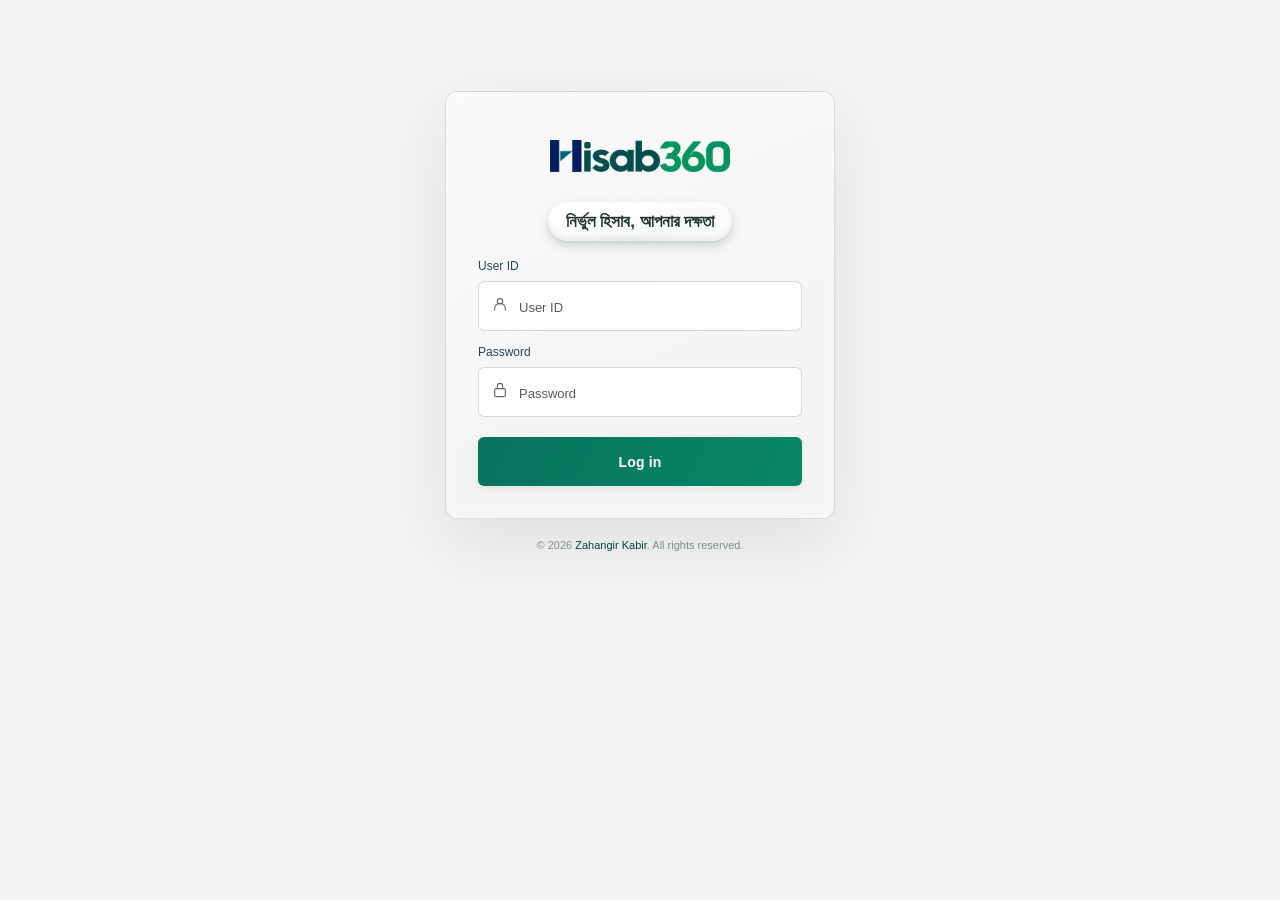
==== commit 5be6c247: "Style the login tagline as a borderless glass pill" ====
--- a/index.html
+++ b/index.html
@@ -2022,7 +2022,7 @@
       serverTimestamp: firebase.database.ServerValue.TIMESTAMP
     };
     // Increment on every index.html deployment. Open pages compare against this value.
-    const APP_RELEASE_VERSION = '2026.11.21.61';
+    const APP_RELEASE_VERSION = '2026.11.21.62';
     // Track Investment.html independently. Future Investment updates do not require changing index.html.
     let loadedInvestmentVersion = null;
     let firebaseReleaseMismatch = false, hostedReleaseMismatch = false, hostedReleaseCheckedAt = 0, releaseCheckPromise = null;
@@ -7553,19 +7553,19 @@
 <style id="login-tagline-design">
 @media screen {
   html body #loginSection .login-brand-tagline {
-    --tagline-ink: #18594b;
     width: fit-content;
     box-sizing: border-box;
     margin: 0 auto 18px !important;
-    padding: 5px 13px !important;
-    border: 1px solid var(--tagline-ink) !important;
-    border-radius: 6px;
-    background: linear-gradient(160deg, #ffffffd9, #ffffff48);
-    box-shadow: inset 0 1px 0 #fff, 0 2px 6px #18594b17;
-    color: var(--tagline-ink) !important;
+    padding: 6px 18px !important;
+    border: 0 !important;
+    border-radius: 999px;
+    background: radial-gradient(ellipse at 27% 0%, #fff 0%, #ffffff00 62%),
+      linear-gradient(155deg, #ffffffb8, #f4f8f65c 62%, #ffffffb3);
+    box-shadow: inset 0 3px 6px #ffffffd9, inset 0 -3px 5px #45635821,
+      0 5px 11px #183b302e, 0 1px 3px #183b3017;
+    color: #20372f !important;
     font-weight: 650 !important;
     line-height: 1.6 !important;
-    text-shadow: 0 1px 0 #fff, 0 -1px 1px #18594b24;
   }
   html body #loginSection .login-brand-tagline span {
     color: inherit !important;
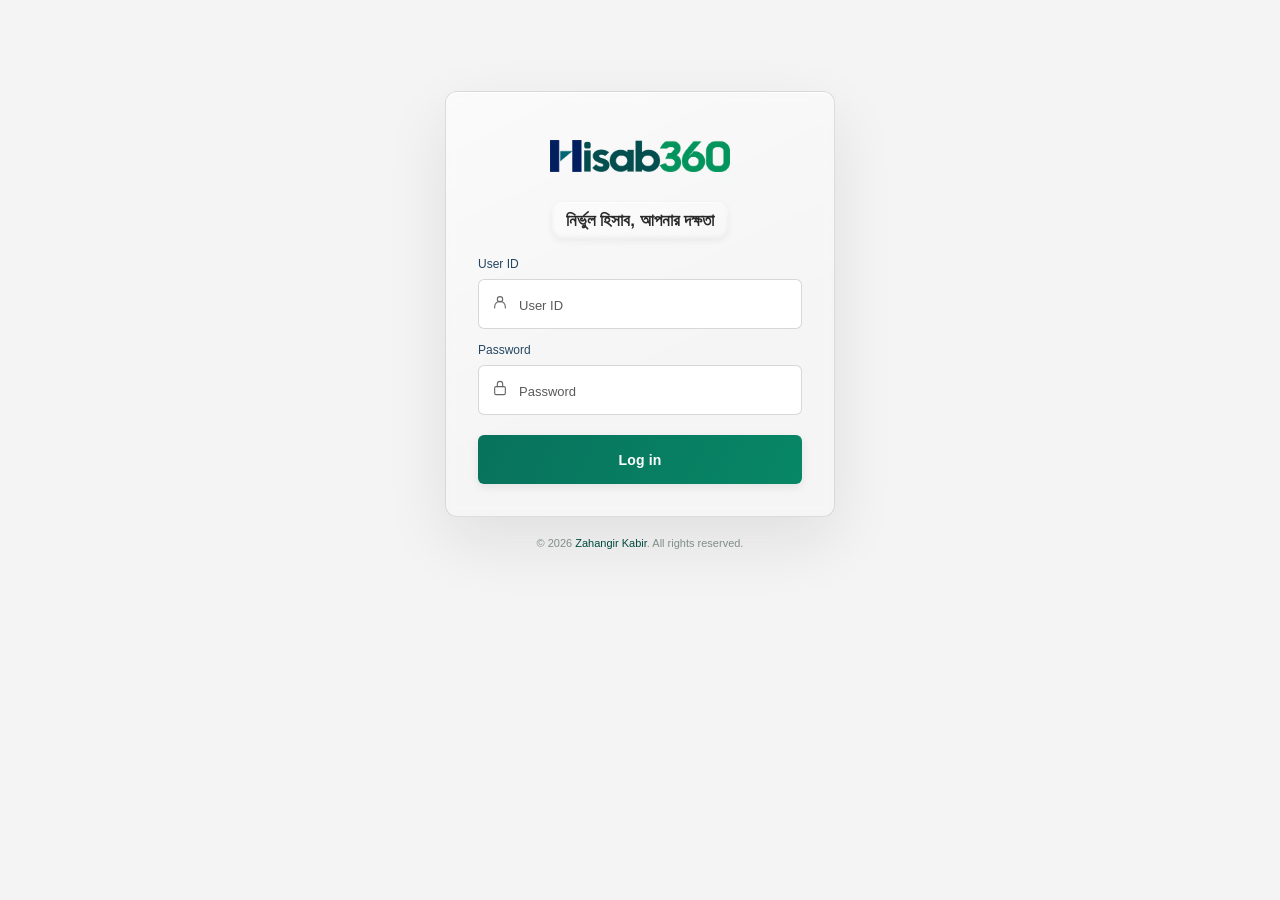
==== commit 3845c58f: "Match the glass tagline to the login form styling" ====
--- a/index.html
+++ b/index.html
@@ -2022,7 +2022,7 @@
       serverTimestamp: firebase.database.ServerValue.TIMESTAMP
     };
     // Increment on every index.html deployment. Open pages compare against this value.
-    const APP_RELEASE_VERSION = '2026.11.21.62';
+    const APP_RELEASE_VERSION = '2026.11.21.63';
     // Track Investment.html independently. Future Investment updates do not require changing index.html.
     let loadedInvestmentVersion = null;
     let firebaseReleaseMismatch = false, hostedReleaseMismatch = false, hostedReleaseCheckedAt = 0, releaseCheckPromise = null;
@@ -7556,14 +7556,12 @@
     width: fit-content;
     box-sizing: border-box;
     margin: 0 auto 18px !important;
-    padding: 6px 18px !important;
+    padding: 5px 14px !important;
     border: 0 !important;
-    border-radius: 999px;
-    background: radial-gradient(ellipse at 27% 0%, #fff 0%, #ffffff00 62%),
-      linear-gradient(155deg, #ffffffb8, #f4f8f65c 62%, #ffffffb3);
-    box-shadow: inset 0 3px 6px #ffffffd9, inset 0 -3px 5px #45635821,
-      0 5px 11px #183b302e, 0 1px 3px #183b3017;
-    color: #20372f !important;
+    border-radius: 11px;
+    background: linear-gradient(155deg, #ffffff70, #ffffff1f);
+    box-shadow: inset 0 1px 0 #ffffffa6, inset 0 -2px 4px #2636360f, 0 2px 6px #26363612;
+    color: #292929 !important;
     font-weight: 650 !important;
     line-height: 1.6 !important;
   }
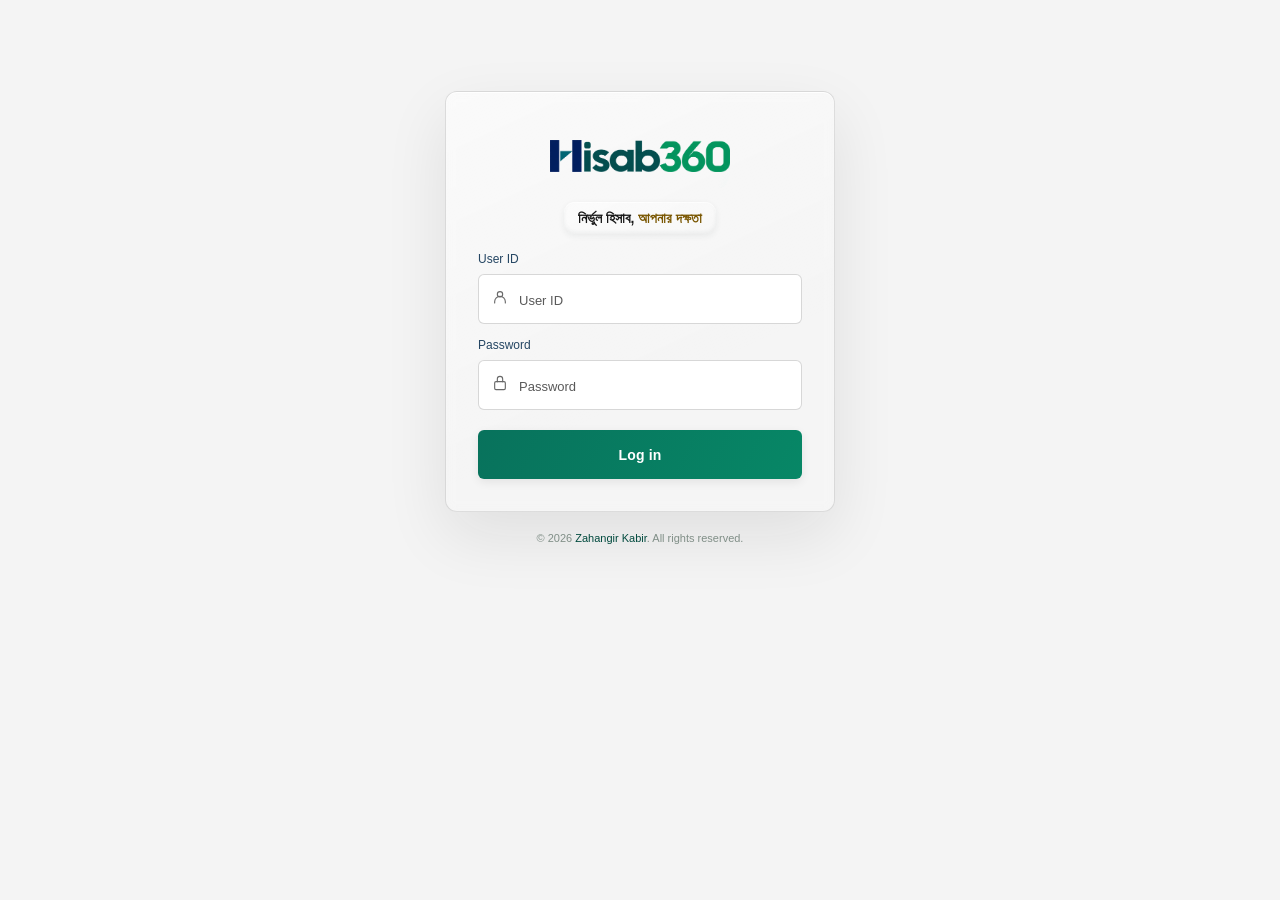
==== commit c141ee05: "Use smaller black and gold text for the login tagline" ====
--- a/index.html
+++ b/index.html
@@ -2022,7 +2022,7 @@
       serverTimestamp: firebase.database.ServerValue.TIMESTAMP
     };
     // Increment on every index.html deployment. Open pages compare against this value.
-    const APP_RELEASE_VERSION = '2026.11.21.63';
+    const APP_RELEASE_VERSION = '2026.11.21.64';
     // Track Investment.html independently. Future Investment updates do not require changing index.html.
     let loadedInvestmentVersion = null;
     let firebaseReleaseMismatch = false, hostedReleaseMismatch = false, hostedReleaseCheckedAt = 0, releaseCheckPromise = null;
@@ -7561,12 +7561,13 @@
     border-radius: 11px;
     background: linear-gradient(155deg, #ffffff70, #ffffff1f);
     box-shadow: inset 0 1px 0 #ffffffa6, inset 0 -2px 4px #2636360f, 0 2px 6px #26363612;
-    color: #292929 !important;
+    color: #171717 !important;
+    font-size: clamp(12px, 3.5vw, 14px) !important;
     font-weight: 650 !important;
     line-height: 1.6 !important;
   }
   html body #loginSection .login-brand-tagline span {
-    color: inherit !important;
+    color: #795600 !important;
     font-weight: inherit;
   }
 }
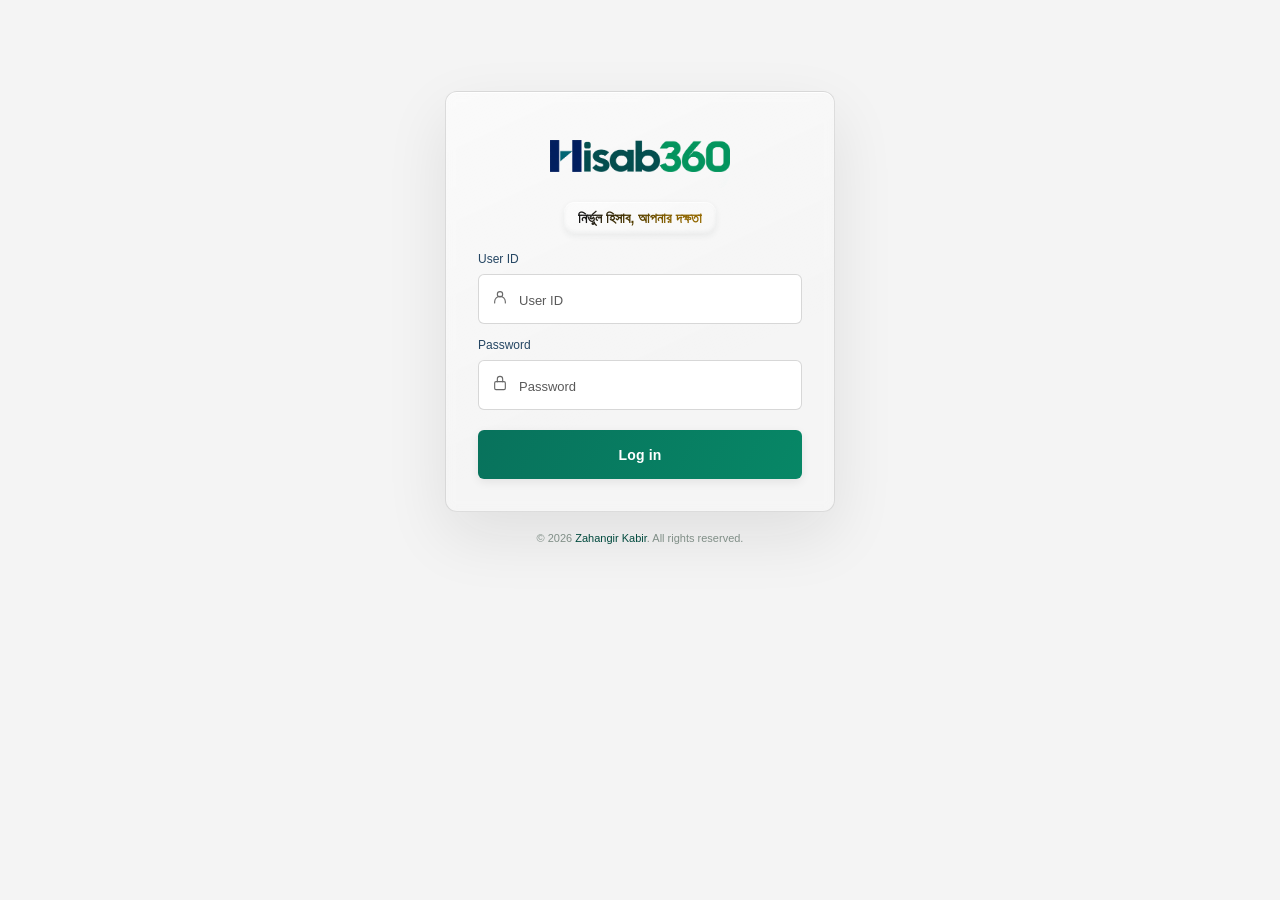
==== commit 723b5950: "Blend black and gold across the entire login tagline" ====
--- a/index.html
+++ b/index.html
@@ -886,7 +886,7 @@
   <!-- LOGIN SECTION -->
   <div id="loginSection" class="login-box">
     <span class="hisab-logo-stage hisab-login-stage"><img id="hisabLoginLogo" class="hisab-login-logo" src="assets/hisab360-logo-v8.png" alt="Hisab360"></span>
-    <p class="login-brand-tagline" lang="bn">নির্ভুল হিসাব, <span>আপনার দক্ষতা</span></p>
+    <p class="login-brand-tagline" lang="bn"><span>নির্ভুল হিসাব, আপনার দক্ষতা</span></p>
     <div class="login-field"><label class="login-field-label" for="loginId">User ID</label><span class="login-field-icon" aria-hidden="true"><svg viewBox="0 0 24 24" fill="none" stroke="currentColor" stroke-width="1.7" stroke-linecap="round" stroke-linejoin="round"><circle cx="12" cy="8" r="4"/><path d="M4 21v-2a8 8 0 0 1 16 0v2"/></svg></span><input type="text" id="loginId" aria-label="User ID" placeholder="User ID" enterkeyhint="next" autocomplete="username" autocapitalize="none" spellcheck="false"></div>
     <div class="login-field"><label class="login-field-label" for="loginPass">Password</label><span class="login-field-icon" aria-hidden="true"><svg viewBox="0 0 24 24" fill="none" stroke="currentColor" stroke-width="1.7" stroke-linecap="round" stroke-linejoin="round"><rect x="4" y="10" width="16" height="12" rx="2"/><path d="M8 10V6a4 4 0 0 1 8 0v4"/></svg></span><input type="password" id="loginPass" aria-label="Password" placeholder="Password" autocomplete="current-password"></div>
     <p id="loginInlineError" class="login-inline-error" role="alert" aria-live="polite" hidden></p>
@@ -2022,7 +2022,7 @@
       serverTimestamp: firebase.database.ServerValue.TIMESTAMP
     };
     // Increment on every index.html deployment. Open pages compare against this value.
-    const APP_RELEASE_VERSION = '2026.11.21.64';
+    const APP_RELEASE_VERSION = '2026.11.21.65';
     // Track Investment.html independently. Future Investment updates do not require changing index.html.
     let loadedInvestmentVersion = null;
     let firebaseReleaseMismatch = false, hostedReleaseMismatch = false, hostedReleaseCheckedAt = 0, releaseCheckPromise = null;
@@ -7567,8 +7567,17 @@
     line-height: 1.6 !important;
   }
   html body #loginSection .login-brand-tagline span {
-    color: #795600 !important;
+    color: inherit !important;
     font-weight: inherit;
   }
 }
+@media screen {
+  @supports (background-clip: text) {
+    html body #loginSection .login-brand-tagline span {
+      background-image: linear-gradient(105deg, #171717 8%, #493600 40%, #866000 73%, #956900 100%);
+      background-clip: text;
+      color: transparent !important;
+    }
+  }
+}
 </style>
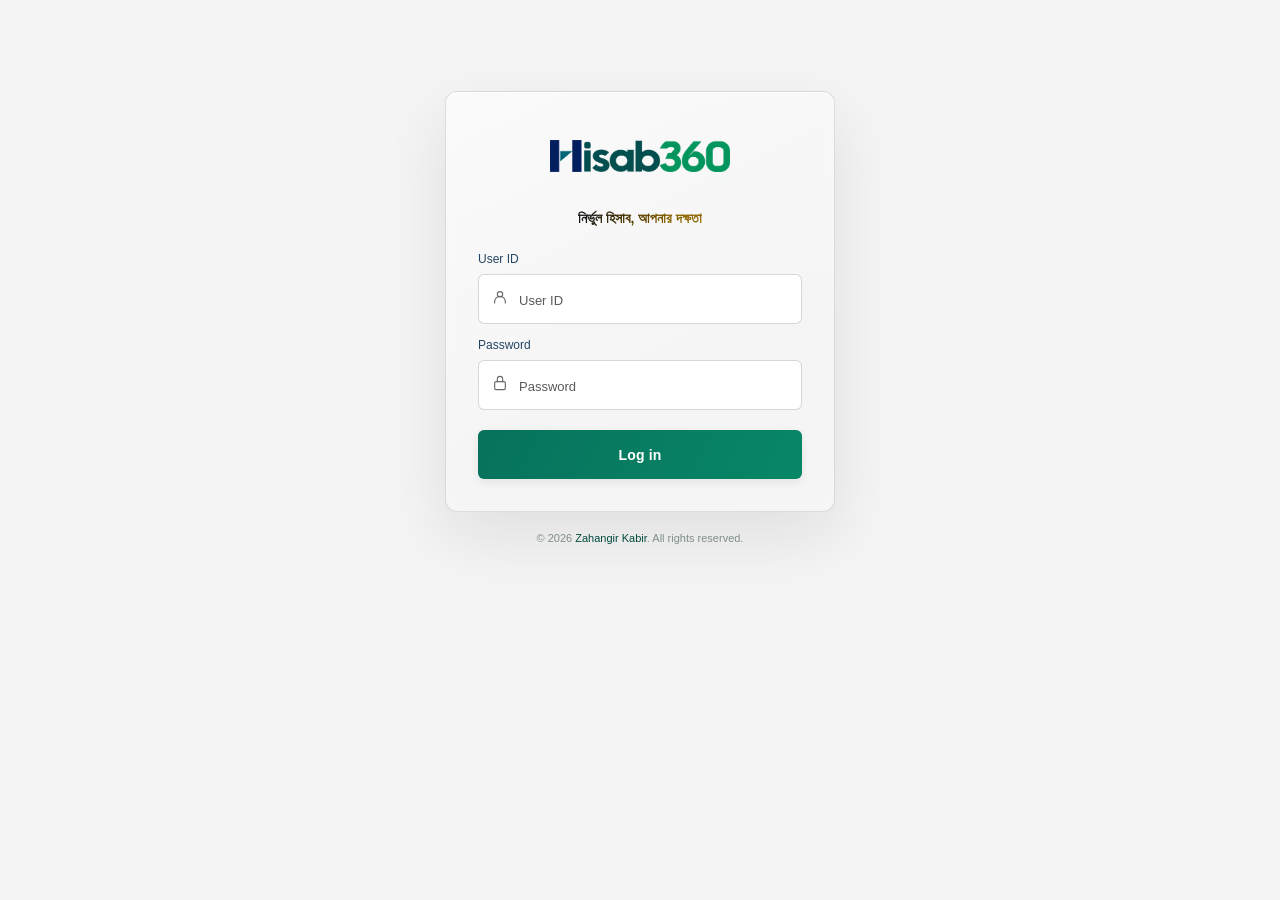
==== commit 7348c10a: "Remove the login tagline background and shadow" ====
--- a/index.html
+++ b/index.html
@@ -2022,7 +2022,7 @@
       serverTimestamp: firebase.database.ServerValue.TIMESTAMP
     };
     // Increment on every index.html deployment. Open pages compare against this value.
-    const APP_RELEASE_VERSION = '2026.11.21.65';
+    const APP_RELEASE_VERSION = '2026.11.21.66';
     // Track Investment.html independently. Future Investment updates do not require changing index.html.
     let loadedInvestmentVersion = null;
     let firebaseReleaseMismatch = false, hostedReleaseMismatch = false, hostedReleaseCheckedAt = 0, releaseCheckPromise = null;
@@ -7559,8 +7559,8 @@
     padding: 5px 14px !important;
     border: 0 !important;
     border-radius: 11px;
-    background: linear-gradient(155deg, #ffffff70, #ffffff1f);
-    box-shadow: inset 0 1px 0 #ffffffa6, inset 0 -2px 4px #2636360f, 0 2px 6px #26363612;
+    background: none !important;
+    box-shadow: none !important;
     color: #171717 !important;
     font-size: clamp(12px, 3.5vw, 14px) !important;
     font-weight: 650 !important;
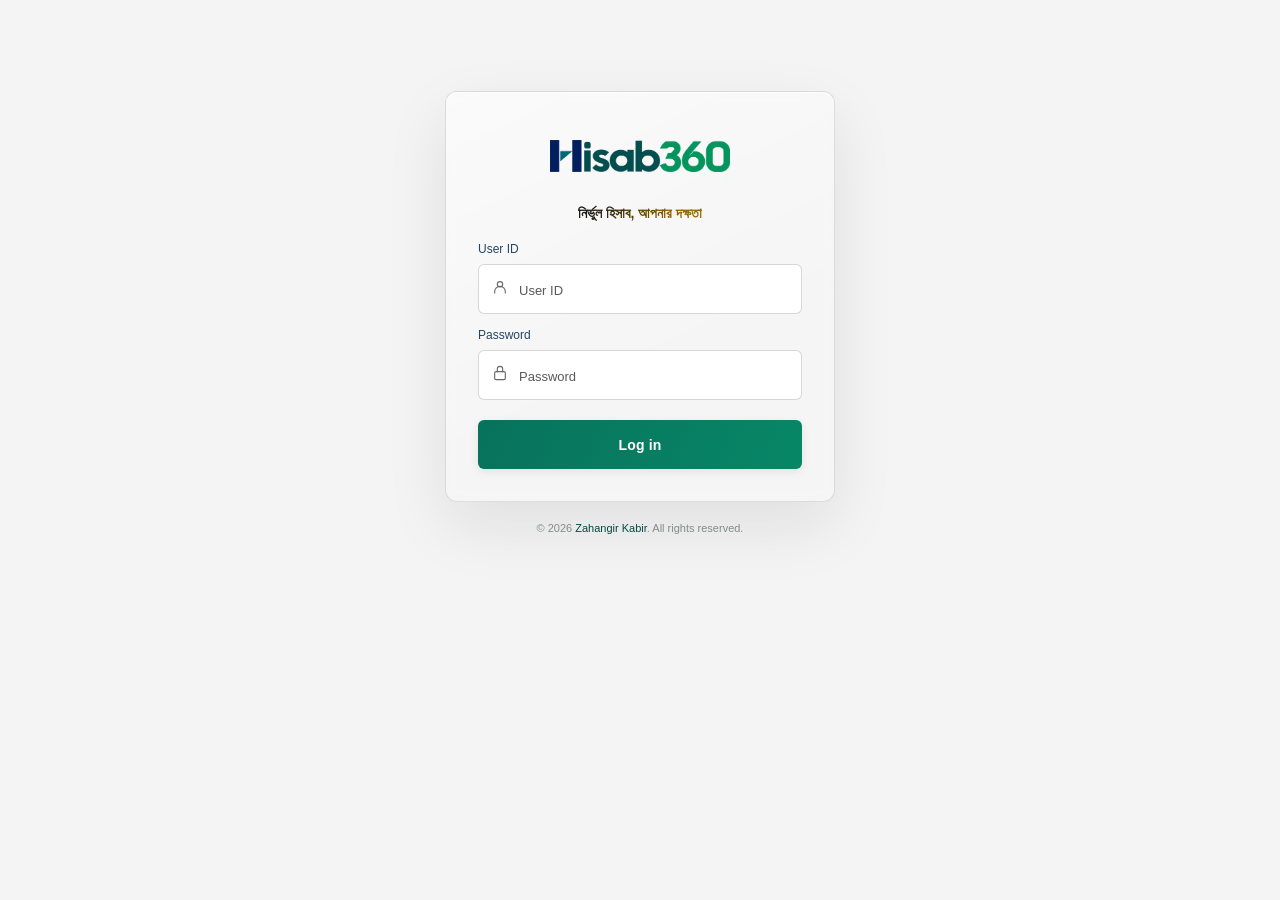
==== commit 08daa5e1: "Align the login tagline and tighten spacing beneath the logo" ====
--- a/index.html
+++ b/index.html
@@ -2022,7 +2022,7 @@
       serverTimestamp: firebase.database.ServerValue.TIMESTAMP
     };
     // Increment on every index.html deployment. Open pages compare against this value.
-    const APP_RELEASE_VERSION = '2026.11.21.66';
+    const APP_RELEASE_VERSION = '2026.11.21.67';
     // Track Investment.html independently. Future Investment updates do not require changing index.html.
     let loadedInvestmentVersion = null;
     let firebaseReleaseMismatch = false, hostedReleaseMismatch = false, hostedReleaseCheckedAt = 0, releaseCheckPromise = null;
@@ -7552,11 +7552,15 @@
 
 <style id="login-tagline-design">
 @media screen {
+  html body #loginSection .hisab-login-stage {
+    margin-bottom: 14px !important;
+  }
   html body #loginSection .login-brand-tagline {
-    width: fit-content;
+    width: 100%;
+    text-align: center;
     box-sizing: border-box;
     margin: 0 auto 18px !important;
-    padding: 5px 14px !important;
+    padding: 0 !important;
     border: 0 !important;
     border-radius: 11px;
     background: none !important;
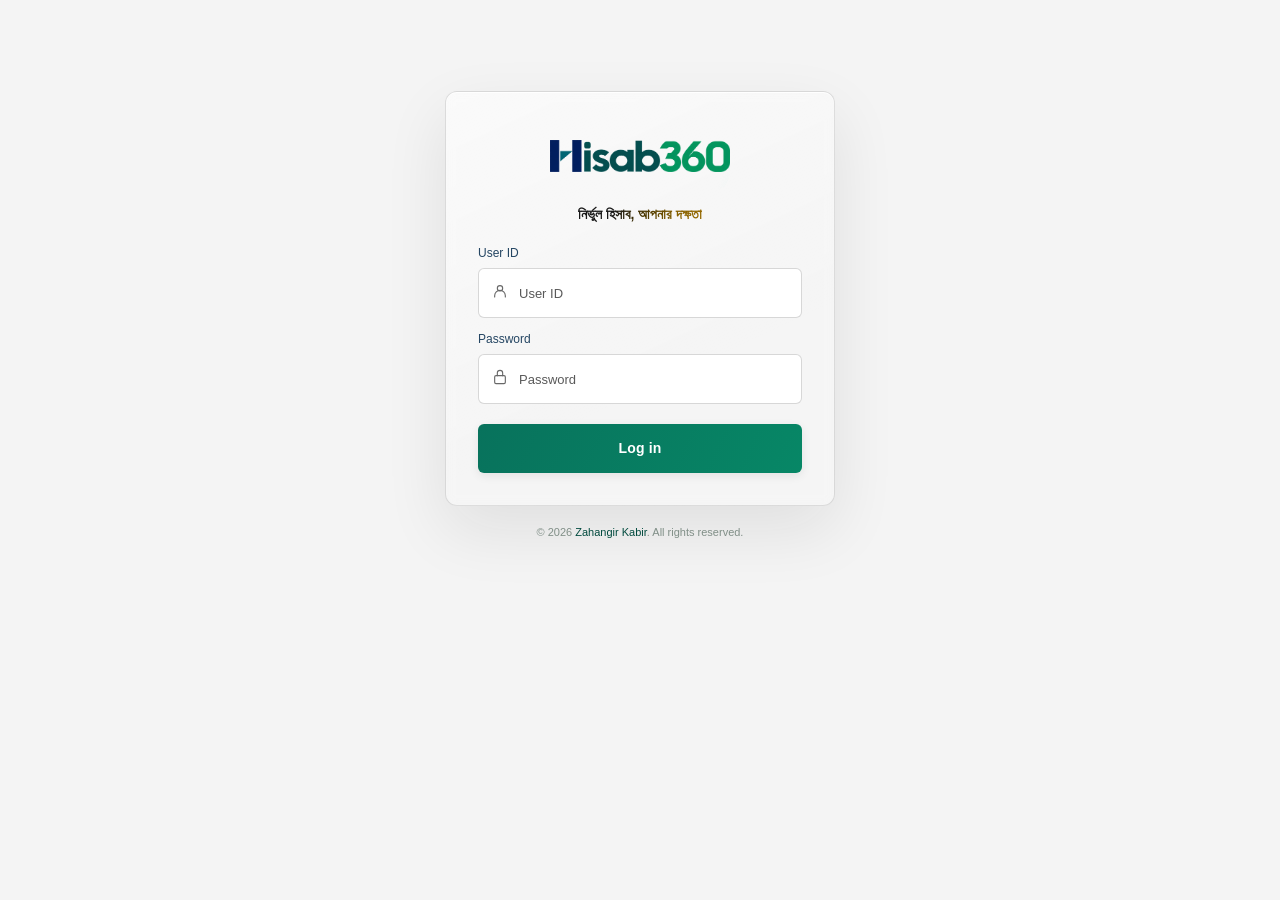
==== commit 44290e85: "Make Bengali login tagline glyphs clearer" ====
--- a/index.html
+++ b/index.html
@@ -886,7 +886,7 @@
   <!-- LOGIN SECTION -->
   <div id="loginSection" class="login-box">
     <span class="hisab-logo-stage hisab-login-stage"><img id="hisabLoginLogo" class="hisab-login-logo" src="assets/hisab360-logo-v8.png" alt="Hisab360"></span>
-    <p class="login-brand-tagline" lang="bn"><span>নির্ভুল হিসাব, আপনার দক্ষতা</span></p>
+    <p class="login-brand-tagline" lang="bn"><span class="login-tagline-first-word">নির্ভুল</span> <span class="login-tagline-gradient">হিসাব, আপনার দক্ষতা</span></p>
     <div class="login-field"><label class="login-field-label" for="loginId">User ID</label><span class="login-field-icon" aria-hidden="true"><svg viewBox="0 0 24 24" fill="none" stroke="currentColor" stroke-width="1.7" stroke-linecap="round" stroke-linejoin="round"><circle cx="12" cy="8" r="4"/><path d="M4 21v-2a8 8 0 0 1 16 0v2"/></svg></span><input type="text" id="loginId" aria-label="User ID" placeholder="User ID" enterkeyhint="next" autocomplete="username" autocapitalize="none" spellcheck="false"></div>
     <div class="login-field"><label class="login-field-label" for="loginPass">Password</label><span class="login-field-icon" aria-hidden="true"><svg viewBox="0 0 24 24" fill="none" stroke="currentColor" stroke-width="1.7" stroke-linecap="round" stroke-linejoin="round"><rect x="4" y="10" width="16" height="12" rx="2"/><path d="M8 10V6a4 4 0 0 1 8 0v4"/></svg></span><input type="password" id="loginPass" aria-label="Password" placeholder="Password" autocomplete="current-password"></div>
     <p id="loginInlineError" class="login-inline-error" role="alert" aria-live="polite" hidden></p>
@@ -2022,7 +2022,7 @@
       serverTimestamp: firebase.database.ServerValue.TIMESTAMP
     };
     // Increment on every index.html deployment. Open pages compare against this value.
-    const APP_RELEASE_VERSION = '2026.11.21.67';
+    const APP_RELEASE_VERSION = '2026.11.21.68';
     // Track Investment.html independently. Future Investment updates do not require changing index.html.
     let loadedInvestmentVersion = null;
     let firebaseReleaseMismatch = false, hostedReleaseMismatch = false, hostedReleaseCheckedAt = 0, releaseCheckPromise = null;
@@ -7567,8 +7567,9 @@
     box-shadow: none !important;
     color: #171717 !important;
     font-size: clamp(12px, 3.5vw, 14px) !important;
-    font-weight: 650 !important;
-    line-height: 1.6 !important;
+    font-family: 'Nirmala UI', 'Noto Sans Bengali', 'Vrinda', sans-serif;
+    font-weight: 600 !important;
+    line-height: 1.85 !important;
   }
   html body #loginSection .login-brand-tagline span {
     color: inherit !important;
@@ -7577,7 +7578,7 @@
 }
 @media screen {
   @supports (background-clip: text) {
-    html body #loginSection .login-brand-tagline span {
+    html body #loginSection .login-brand-tagline .login-tagline-gradient {
       background-image: linear-gradient(105deg, #171717 8%, #493600 40%, #866000 73%, #956900 100%);
       background-clip: text;
       color: transparent !important;
